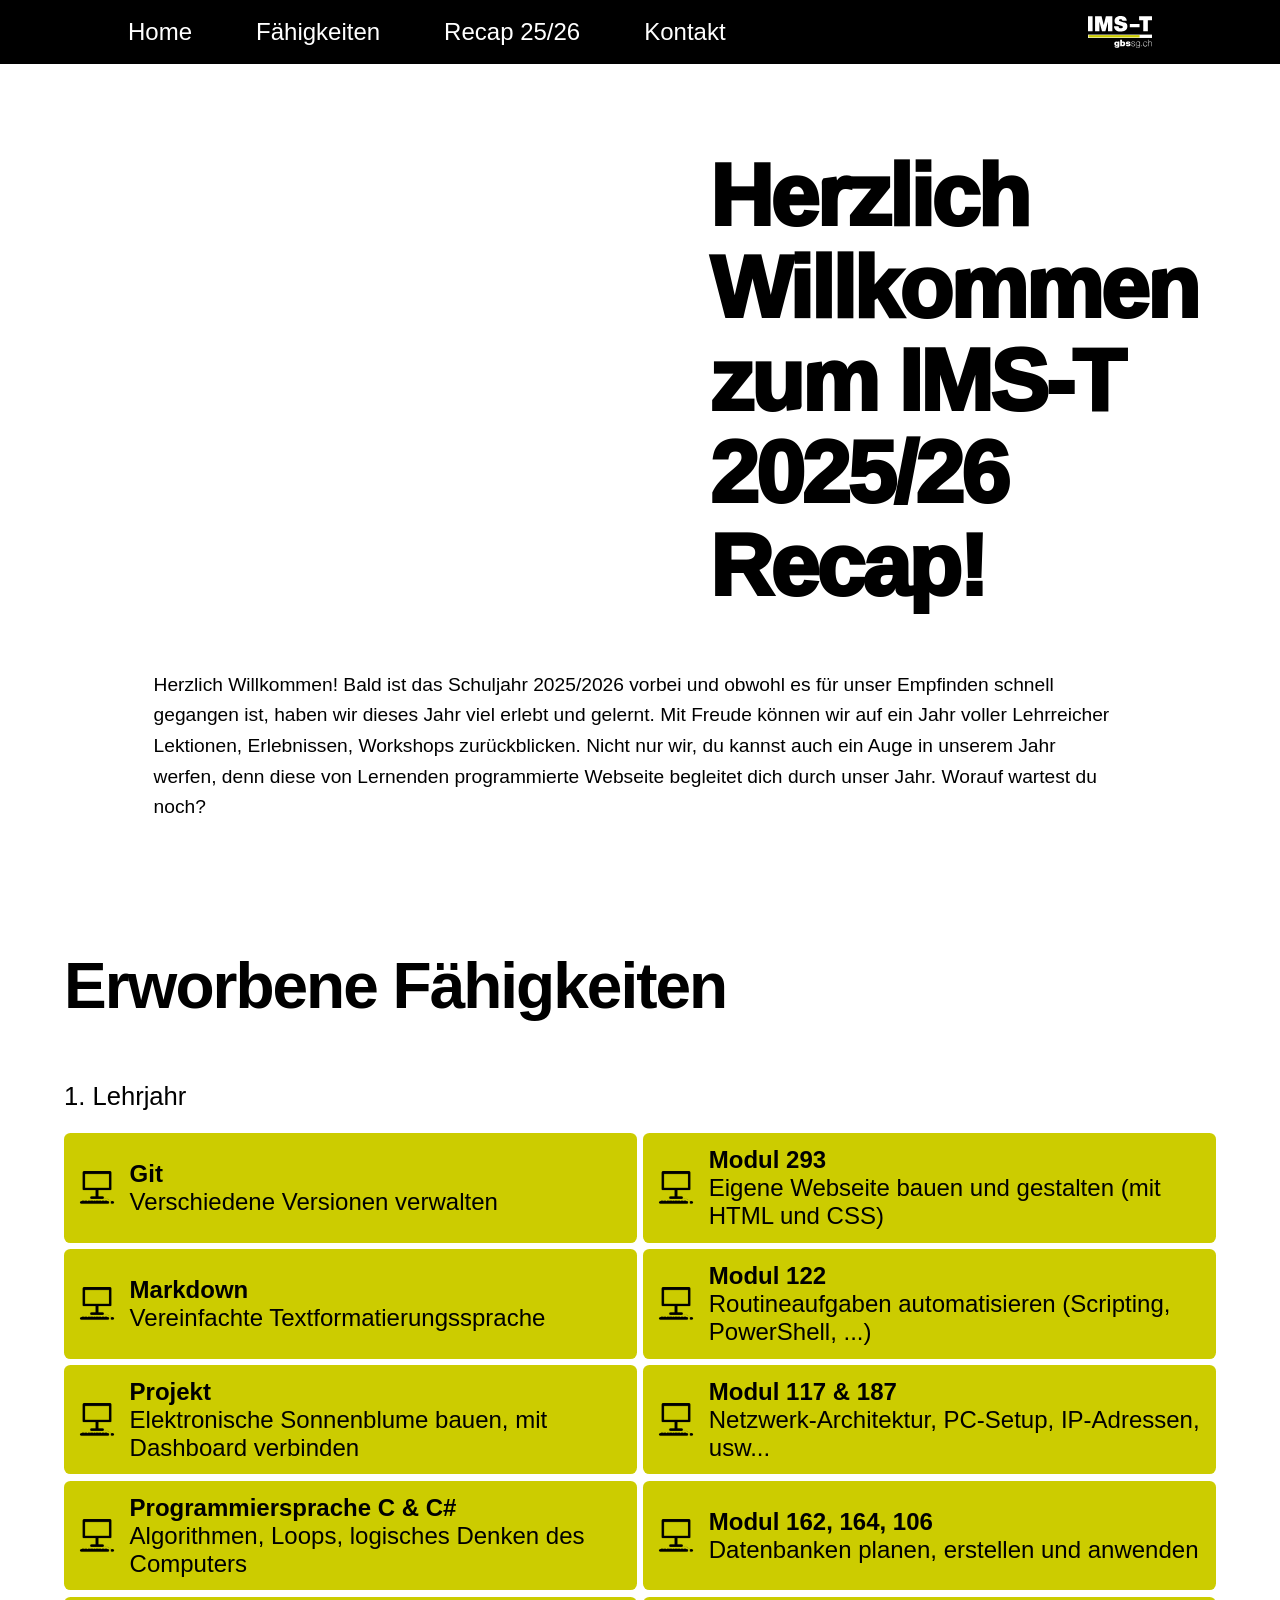
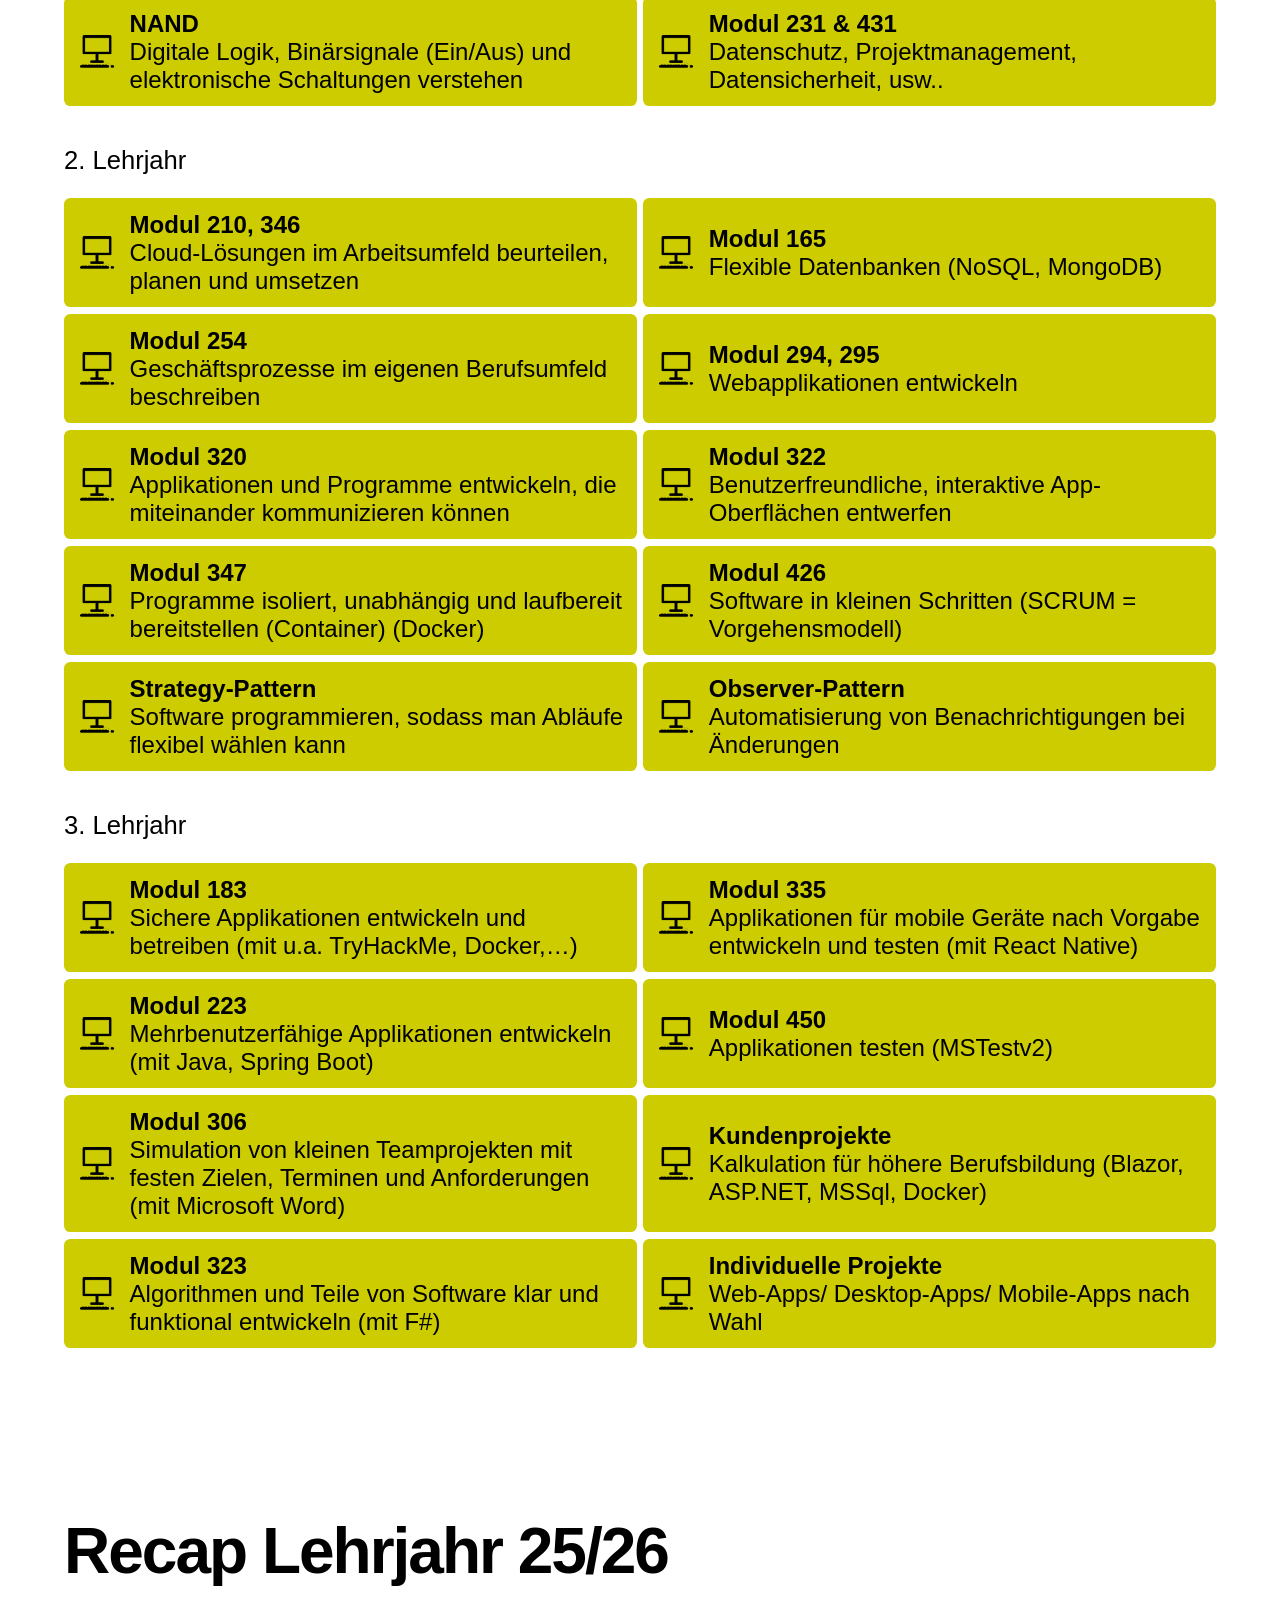
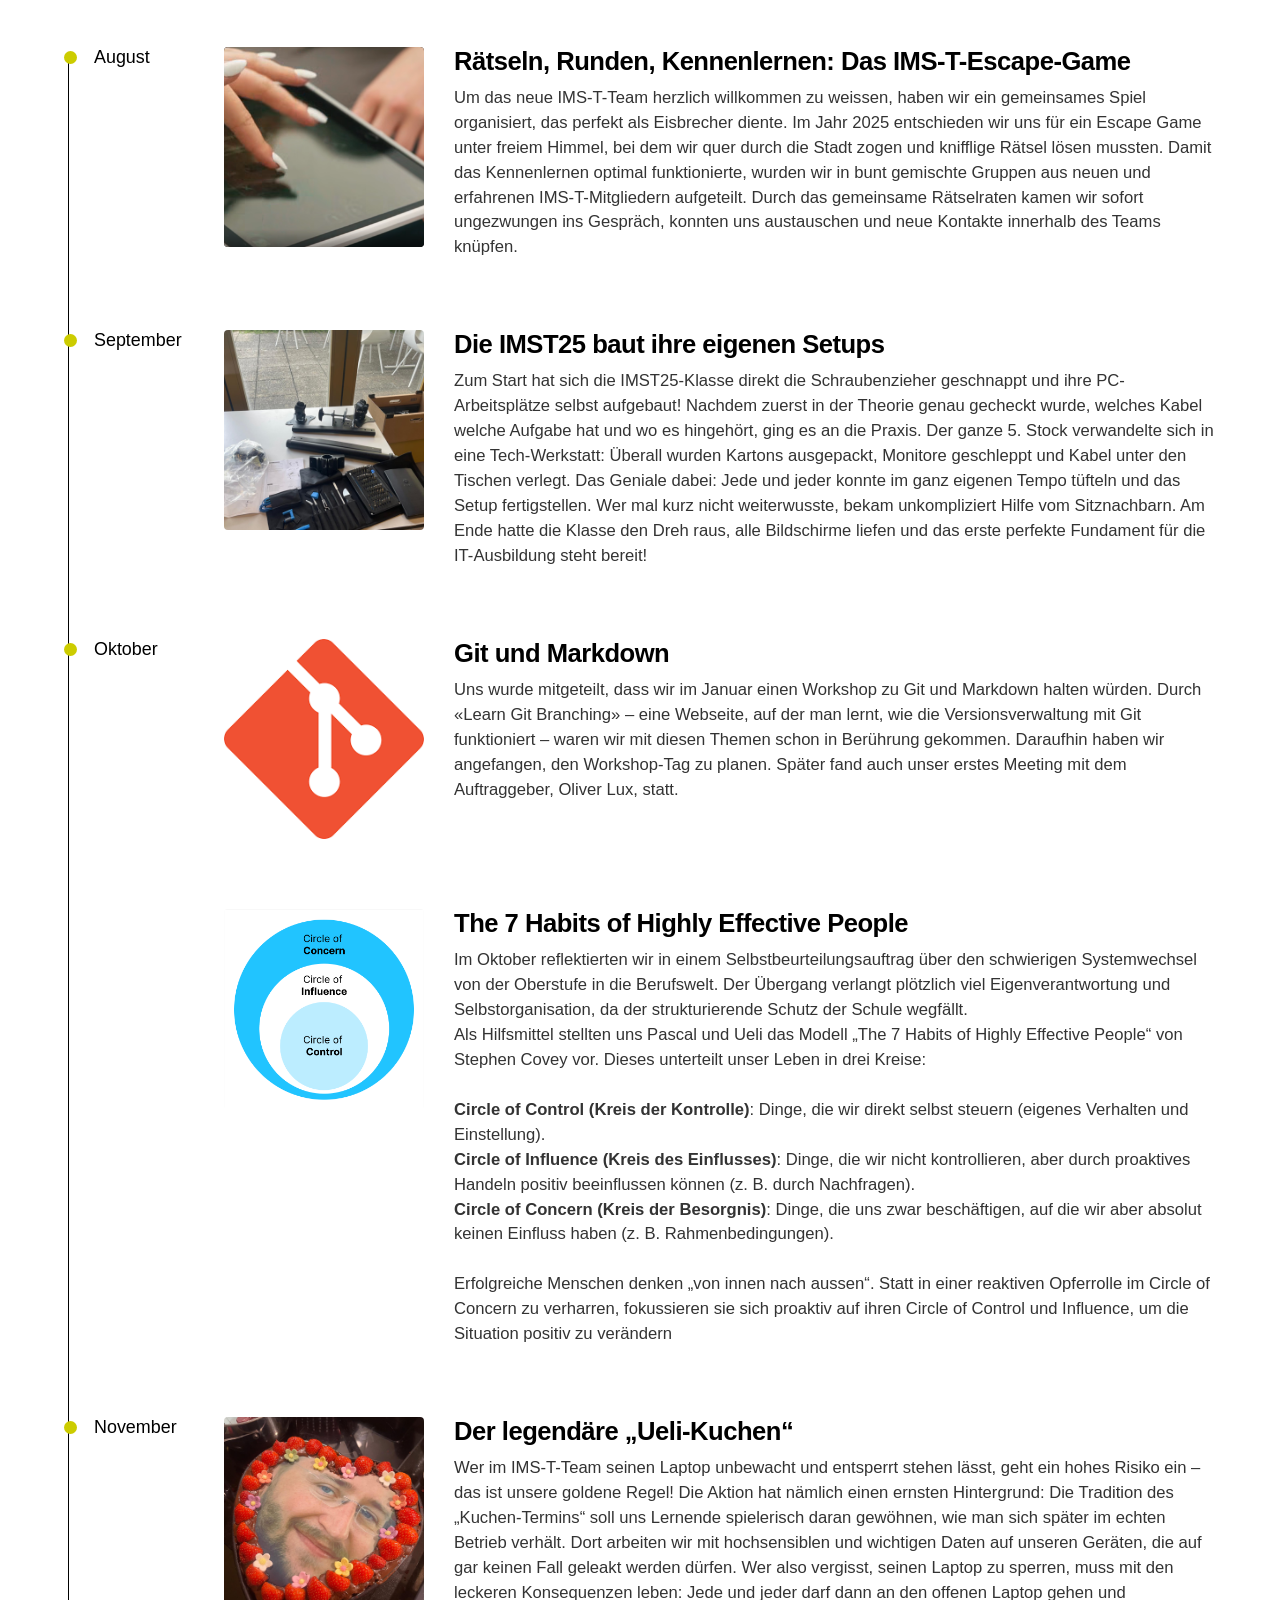
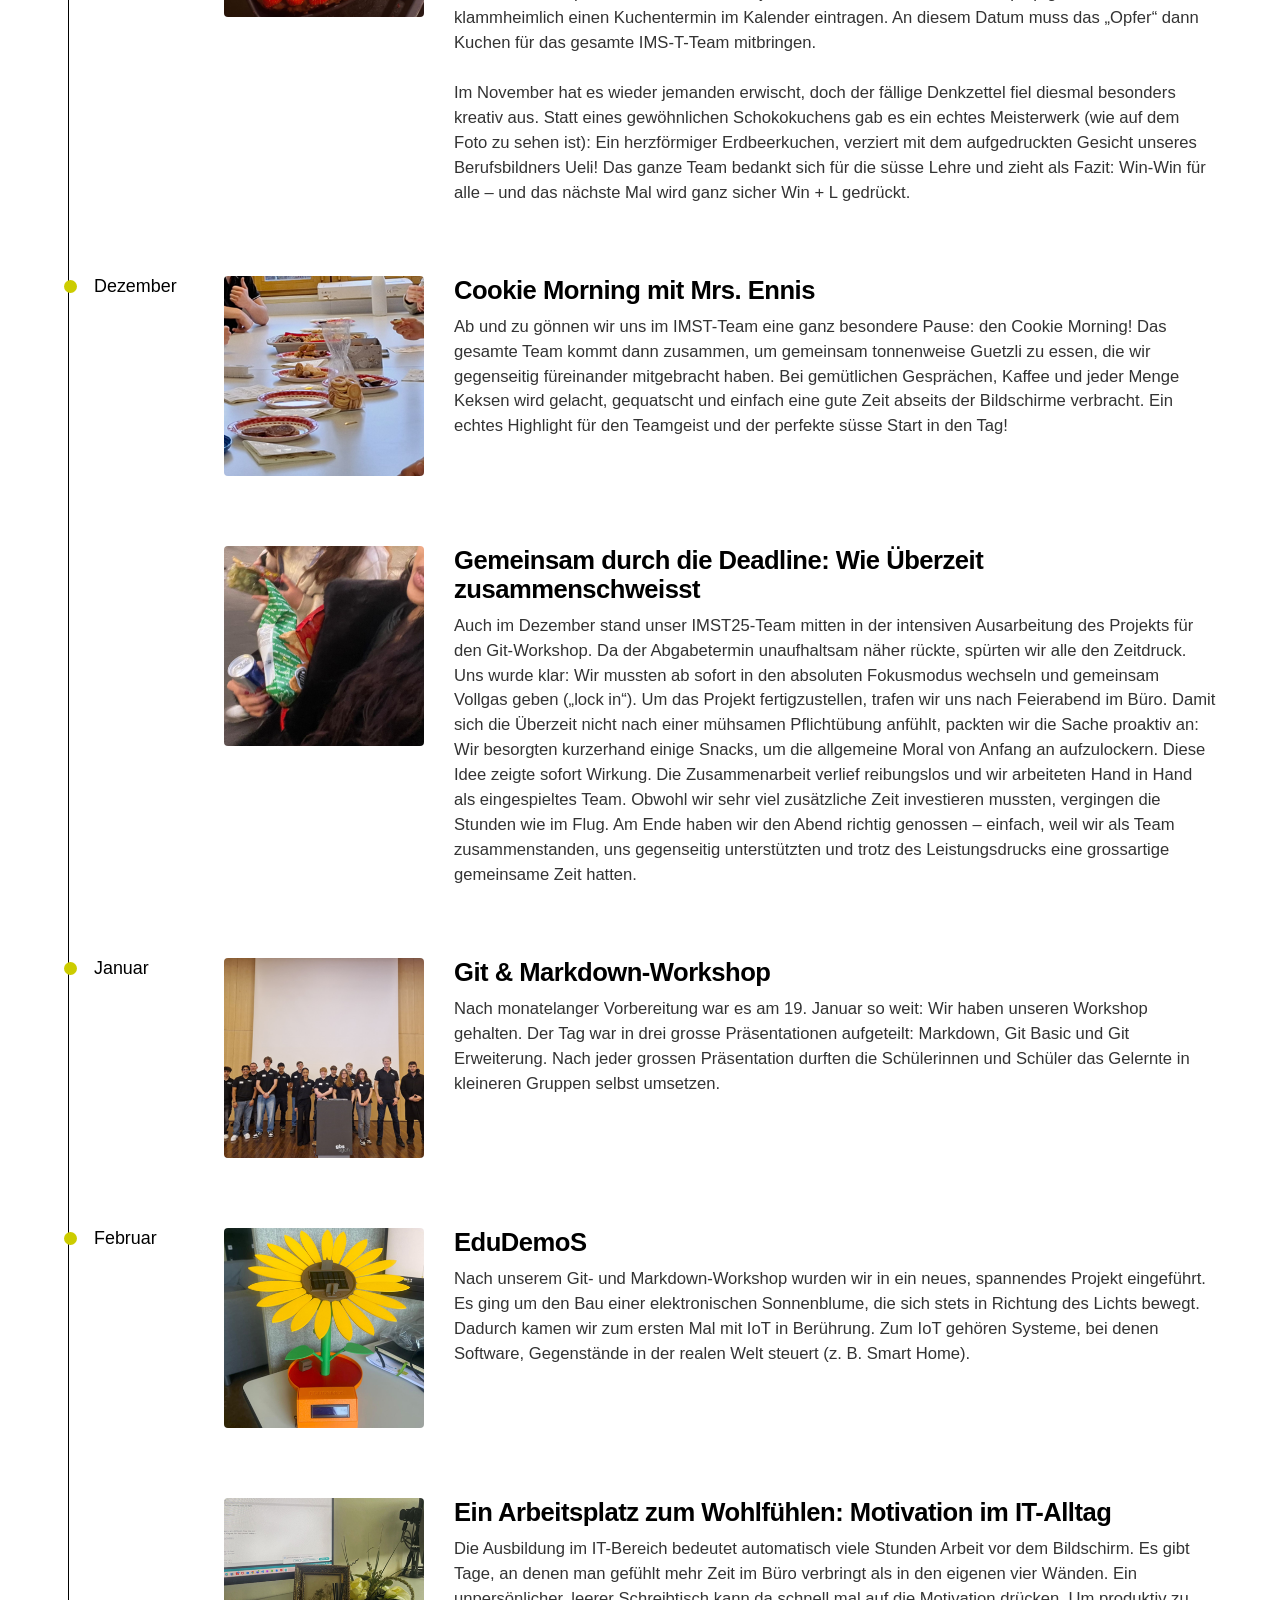
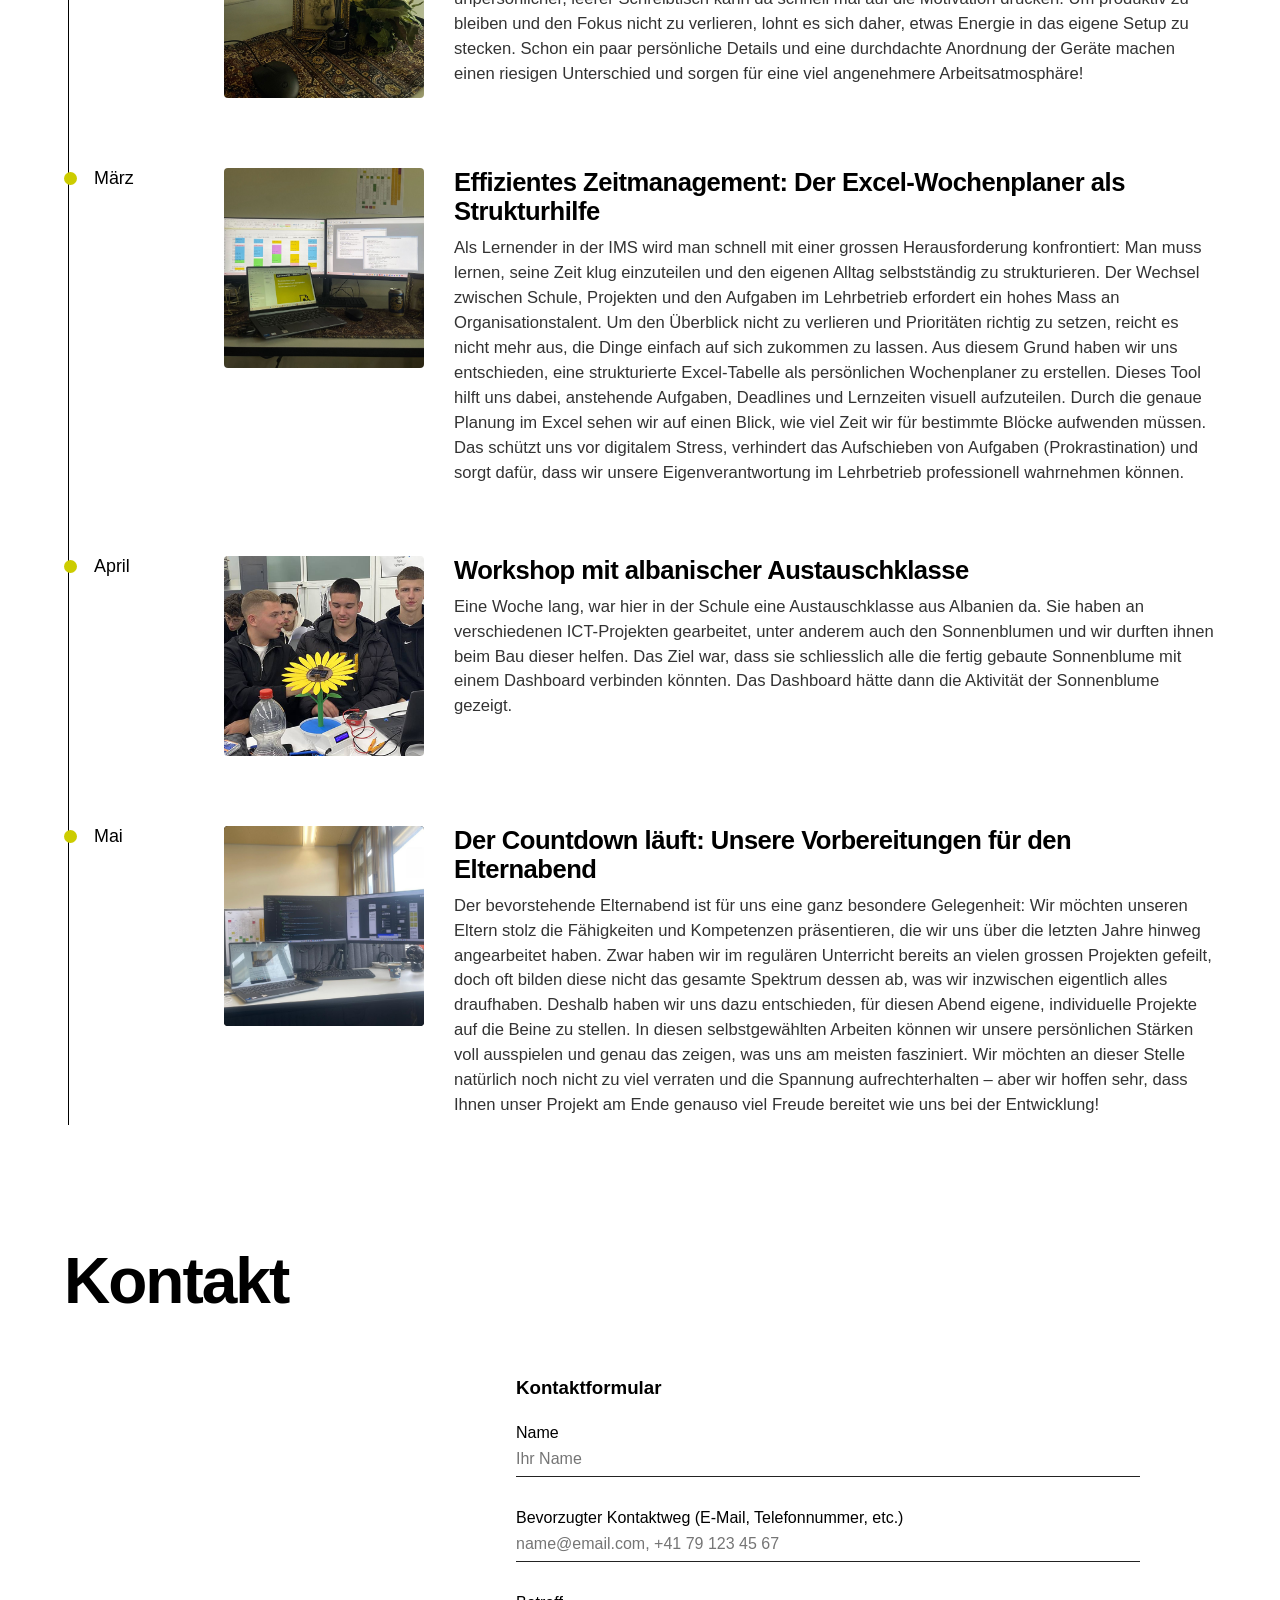
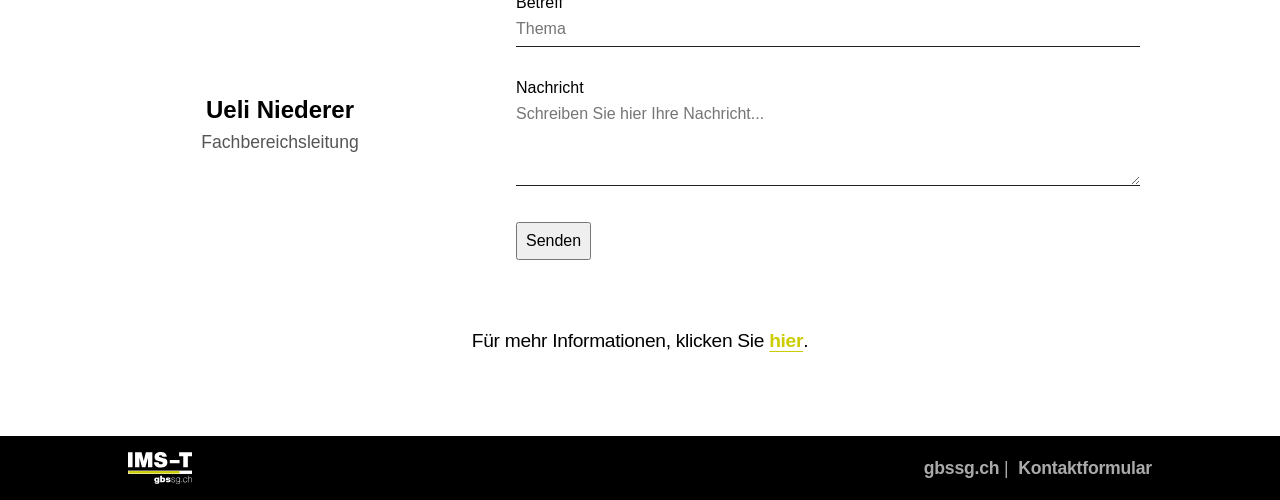
==== index.html @ 4ca51b4b "Merge branch 'main' of https://github.com/Scrutto/html-ims-webseite" ====
<!doctype html>
<html lang="de">
  <head>
    <meta charset="UTF-8" />
    <meta name="viewport" content="width=device-width, initial-scale=1.0" />
    <title>IMS Recap Portfolio 25/26</title>
    <link rel="stylesheet" href="stylesheet.css" />
  </head>

  <body>
    <header class="navbar">
      <nav>
        <ul>
          <li><a href="#home">Home</a></li>
          <li><a href="#skills">Fähigkeiten</a></li>
          <li><a href="#recap">Recap 25/26</a></li>
          <li><a href="#kontakt">Kontakt</a></li>
        </ul>
      </nav>
      <div class="logo-container">
        <img
          src="assets\IMS-T Logo - 5 - negativ.svg"
          alt="IMS-Logo"
          class="imst-logo"
        />
      </div>
    </header>

    <section id="home" class="start-section">
      <div class="start-header">
        <div class="start-profile-picture">
          <video
            autoplay
            loop
            muted
            playsinline
            class="header-media__file ce-media-video video-player__source lazyLoad isLoaded"
          >
            <source
              src="assets\IMS-T_course_landscape_3mbit.mp4"
              type="video/mp4"
            />
          </video>
        </div>
        <div class="start-titles">
          <h1>
            Herzlich <br />
            Willkommen <br />
            zum IMS-T <br />
            2025/26 <br />
            Recap!
          </h1>
        </div>
      </div>

      <p class="start-intro-text">
        Herzlich Willkommen! Bald ist das Schuljahr 2025/2026 vorbei und obwohl
        es für unser Empfinden schnell gegangen ist, haben wir dieses Jahr viel
        erlebt und gelernt. Mit Freude können wir auf ein Jahr voller
        Lehrreicher Lektionen, Erlebnissen, Workshops zurückblicken. Nicht nur
        wir, du kannst auch ein Auge in unserem Jahr werfen, denn diese von
        Lernenden programmierte Webseite begleitet dich durch unser Jahr. Worauf
        wartest du noch?
      </p>
    </section>

    <section id="skills" class="skills-section">
      <h2>Erworbene Fähigkeiten</h2>

      <div class="skill-category">
        <h3>1. Lehrjahr</h3>
        <div class="skills-grid">
          <div class="skill-box">
            <div class="skill-icon">
              <img src="assets\Computer\3.png" alt="" />
            </div>
            <span>
              <strong>Git<br /></strong>
              Verschiedene Versionen verwalten
            </span>
          </div>
          <div class="skill-box">
            <div class="skill-icon">
              <img src="assets\Computer\3.png" alt="" />
            </div>
            <span>
              <strong>Modul 293<br /></strong>
              Eigene Webseite bauen und gestalten (mit HTML und CSS)
            </span>
          </div>
          <div class="skill-box">
            <div class="skill-icon">
              <img src="assets\Computer\3.png" alt="" />
            </div>
            <span>
              <strong>Markdown<br /></strong>
              Vereinfachte Textformatierungssprache
            </span>
          </div>
          <div class="skill-box">
            <div class="skill-icon">
              <img src="assets\Computer\3.png" alt="" />
            </div>
            <span>
              <strong>Modul 122<br /></strong>
              Routineaufgaben automatisieren (Scripting, PowerShell, ...)
            </span>
          </div>
          <div class="skill-box">
            <div class="skill-icon">
              <img src="assets\Computer\3.png" alt="" />
            </div>
            <span>
              <strong>Projekt<br /></strong>
              Elektronische Sonnenblume bauen, mit Dashboard verbinden
            </span>
          </div>
          <div class="skill-box">
            <div class="skill-icon">
              <img src="assets\Computer\3.png" alt="" />
            </div>
            <span>
              <strong>Modul 117 & 187<br /></strong>
              Netzwerk-Architektur, PC-Setup, IP-Adressen, usw...
            </span>
          </div>
          <div class="skill-box">
            <div class="skill-icon">
              <img src="assets\Computer\3.png" alt="" />
            </div>
            <span>
              <strong>Programmiersprache C & C#<br /></strong>
              Algorithmen, Loops, logisches Denken des Computers
            </span>
          </div>
          <div class="skill-box">
            <div class="skill-icon">
              <img src="assets\Computer\3.png" alt="" />
            </div>
            <span>
              <strong>Modul 162, 164, 106<br /></strong>
              Datenbanken planen, erstellen und anwenden
            </span>
          </div>
          <div class="skill-box">
            <div class="skill-icon">
              <img src="assets\Computer\3.png" alt="" />
            </div>
            <span>
              <strong>NAND<br /></strong>
              Digitale Logik, Binärsignale (Ein/Aus) und elektronische
              Schaltungen verstehen
            </span>
          </div>
          <div class="skill-box">
            <div class="skill-icon">
              <img src="assets\Computer\3.png" alt="" />
            </div>
            <span>
              <strong>Modul 231 & 431<br /></strong>
              Datenschutz, Projektmanagement, Datensicherheit, usw..
            </span>
          </div>
        </div>
      </div>

      <div class="skill-category">
        <h3>2. Lehrjahr</h3>
        <div class="skills-grid">
          <div class="skill-box">
            <div class="skill-icon">
              <img src="assets\Computer\3.png" alt="" />
            </div>
            <span>
              <strong>Modul 210, 346<br /></strong>
              Cloud-Lösungen im Arbeitsumfeld beurteilen, planen und umsetzen
            </span>
          </div>
          <div class="skill-box">
            <div class="skill-icon">
              <img src="assets\Computer\3.png" alt="" />
            </div>
            <span>
              <strong>Modul 165<br /></strong>
              Flexible Datenbanken (NoSQL, MongoDB)
            </span>
          </div>
          <div class="skill-box">
            <div class="skill-icon">
              <img src="assets\Computer\3.png" alt="" />
            </div>
            <span>
              <strong>Modul 254<br /></strong>
              Geschäftsprozesse im eigenen Berufsumfeld beschreiben
            </span>
          </div>
          <div class="skill-box">
            <div class="skill-icon">
              <img src="assets\Computer\3.png" alt="" />
            </div>
            <span>
              <strong>Modul 294, 295<br /></strong>
              Webapplikationen entwickeln
            </span>
          </div>
          <div class="skill-box">
            <div class="skill-icon">
              <img src="assets\Computer\3.png" alt="" />
            </div>
            <span>
              <strong>Modul 320<br /></strong>
              Applikationen und Programme entwickeln, die miteinander
              kommunizieren können
            </span>
          </div>
          <div class="skill-box">
            <div class="skill-icon">
              <img src="assets\Computer\3.png" alt="" />
            </div>
            <span>
              <strong>Modul 322<br /></strong>
              Benutzerfreundliche, interaktive App-Oberflächen entwerfen
            </span>
          </div>
          <div class="skill-box">
            <div class="skill-icon">
              <img src="assets\Computer\3.png" alt="" />
            </div>
            <span>
              <strong>Modul 347<br /></strong>
              Programme isoliert, unabhängig und laufbereit bereitstellen
              (Container) (Docker)
            </span>
          </div>
          <div class="skill-box">
            <div class="skill-icon">
              <img src="assets\Computer\3.png" alt="" />
            </div>
            <span>
              <strong>Modul 426<br /></strong>
              Software in kleinen Schritten (SCRUM = Vorgehensmodell)
            </span>
          </div>
          <div class="skill-box">
            <div class="skill-icon">
              <img src="assets\Computer\3.png" alt="" />
            </div>
            <span>
              <strong>Strategy-Pattern<br /></strong>
              Software programmieren, sodass man Abläufe flexibel wählen kann
            </span>
          </div>
          <div class="skill-box">
            <div class="skill-icon">
              <img src="assets\Computer\3.png" alt="" />
            </div>
            <span>
              <strong>Observer-Pattern<br /></strong>
              Automatisierung von Benachrichtigungen bei Änderungen
            </span>
          </div>
        </div>
      </div>
      <div class="skill-category">
        <h3>3. Lehrjahr</h3>
        <div class="skills-grid">
          <div class="skill-box">
            <div class="skill-icon">
              <img src="assets\Computer\3.png" alt="" />
            </div>
            <span>
              <strong>Modul 183<br /></strong>
              Sichere Applikationen entwickeln und betreiben (mit u.a.
              TryHackMe, Docker,…)
            </span>
          </div>
          <div class="skill-box">
            <div class="skill-icon">
              <img src="assets\Computer\3.png" alt="" />
            </div>
            <span>
              <strong>Modul 335<br /></strong>
              Applikationen für mobile Geräte nach Vorgabe entwickeln und testen
              (mit React Native)
            </span>
          </div>
          <div class="skill-box">
            <div class="skill-icon">
              <img src="assets\Computer\3.png" alt="" />
            </div>
            <span>
              <strong>Modul 223<br /></strong>
              Mehrbenutzerfähige Applikationen entwickeln (mit Java, Spring
              Boot)
            </span>
          </div>
          <div class="skill-box">
            <div class="skill-icon">
              <img src="assets\Computer\3.png" alt="" />
            </div>
            <span>
              <strong>Modul 450<br /></strong>
              Applikationen testen (MSTestv2)
            </span>
          </div>
          <div class="skill-box">
            <div class="skill-icon">
              <img src="assets\Computer\3.png" alt="" />
            </div>
            <span>
              <strong>Modul 306<br /></strong>
              Simulation von kleinen Teamprojekten mit festen Zielen, Terminen
              und Anforderungen (mit Microsoft Word)
            </span>
          </div>
          <div class="skill-box">
            <div class="skill-icon">
              <img src="assets\Computer\3.png" alt="" />
            </div>
            <span>
              <strong>Kundenprojekte<br /></strong>
              Kalkulation für höhere Berufsbildung (Blazor, ASP.NET, MSSql,
              Docker)
            </span>
          </div>
          <div class="skill-box">
            <div class="skill-icon">
              <img src="assets\Computer\3.png" alt="" />
            </div>
            <span>
              <strong>Modul 323<br /></strong>
              Algorithmen und Teile von Software klar und funktional entwickeln
              (mit F#)
            </span>
          </div>
          <div class="skill-box">
            <div class="skill-icon">
              <img src="assets\Computer\3.png" alt="" />
            </div>
            <span>
              <strong>Individuelle Projekte<br /></strong>
              Web-Apps/ Desktop-Apps/ Mobile-Apps nach Wahl
            </span>
          </div>
        </div>
      </div>
    </section>
    <section id="recap" class="recap-section">
      <h2>Recap Lehrjahr 25/26</h2>

      <div class="timeline-container">
        <div class="timeline-line"></div>

        <div class="timeline-entry">
          <div class="timeline-date-container">
            <span class="timeline-dot"></span>
            <div class="timeline-date-marker">August</div>
          </div>
          <div class="timeline-content">
            <div class="recap-entry-image">
              <img src="assets\Picture1.png" alt="Projekt August" />
            </div>
            <div class="recap-entry-text">
              <h4>Rätseln, Runden, Kennenlernen: Das IMS-T-Escape-Game</h4>
              <p>
                Um das neue IMS-T-Team herzlich willkommen zu weissen, haben wir
                ein gemeinsames Spiel organisiert, das perfekt als Eisbrecher
                diente. Im Jahr 2025 entschieden wir uns für ein Escape Game
                unter freiem Himmel, bei dem wir quer durch die Stadt zogen und
                knifflige Rätsel lösen mussten. Damit das Kennenlernen optimal
                funktionierte, wurden wir in bunt gemischte Gruppen aus neuen
                und erfahrenen IMS-T-Mitgliedern aufgeteilt. Durch das
                gemeinsame Rätselraten kamen wir sofort ungezwungen ins
                Gespräch, konnten uns austauschen und neue Kontakte innerhalb
                des Teams knüpfen.
              </p>
            </div>
          </div>
        </div>

        <div class="timeline-entry">
          <div class="timeline-date-container">
            <span class="timeline-dot"></span>
            <div class="timeline-date-marker">September</div>
          </div>
          <div class="timeline-content">
            <div class="recap-entry-image">
              <img src="assets\Picture2.png" alt="Projekt September" />
            </div>
            <div class="recap-entry-text">
              <h4>Die IMST25 baut ihre eigenen Setups</h4>
              <p>
                Zum Start hat sich die IMST25-Klasse direkt die Schraubenzieher
                geschnappt und ihre PC-Arbeitsplätze selbst aufgebaut! Nachdem
                zuerst in der Theorie genau gecheckt wurde, welches Kabel welche
                Aufgabe hat und wo es hingehört, ging es an die Praxis. Der
                ganze 5. Stock verwandelte sich in eine Tech-Werkstatt: Überall
                wurden Kartons ausgepackt, Monitore geschleppt und Kabel unter
                den Tischen verlegt. Das Geniale dabei: Jede und jeder konnte im
                ganz eigenen Tempo tüfteln und das Setup fertigstellen. Wer mal
                kurz nicht weiterwusste, bekam unkompliziert Hilfe vom
                Sitznachbarn. Am Ende hatte die Klasse den Dreh raus, alle
                Bildschirme liefen und das erste perfekte Fundament für die
                IT-Ausbildung steht bereit!
              </p>
            </div>
          </div>
        </div>

        <div class="timeline-entry">
          <div class="timeline-date-container">
            <span class="timeline-dot"></span>
            <div class="timeline-date-marker">Oktober</div>
          </div>
          <div class="timeline-content">
            <div class="recap-entry-image">
              <img src="assets\Picture31.png" alt="Projekt September" />
            </div>
            <div class="recap-entry-text">
              <h4>Git und Markdown</h4>
              <p>
                Uns wurde mitgeteilt, dass wir im Januar einen Workshop zu Git
                und Markdown halten würden. Durch «Learn Git Branching» – eine
                Webseite, auf der man lernt, wie die Versionsverwaltung mit Git
                funktioniert – waren wir mit diesen Themen schon in Berührung
                gekommen. Daraufhin haben wir angefangen, den Workshop-Tag zu
                planen. Später fand auch unser erstes Meeting mit dem
                Auftraggeber, Oliver Lux, statt.
              </p>
            </div>
          </div>
        </div>

        <div class="timeline-entry">
          <div class="timeline-date-container"></div>
          <div class="timeline-content">
            <div class="recap-entry-image">
              <img src="assets\Picture3.png" alt="Projekt Oktober" />
            </div>
            <div class="recap-entry-text">
              <h4>The 7 Habits of Highly Effective People</h4>
              <p>
                Im Oktober reflektierten wir in einem Selbstbeurteilungsauftrag
                über den schwierigen Systemwechsel von der Oberstufe in die
                Berufswelt. Der Übergang verlangt plötzlich viel
                Eigenverantwortung und Selbstorganisation, da der
                strukturierende Schutz der Schule wegfällt.
              </p>

              <p>
                Als Hilfsmittel stellten uns Pascal und Ueli das Modell „The 7
                Habits of Highly Effective People“ von Stephen Covey vor. Dieses
                unterteilt unser Leben in drei Kreise:
              </p>
              <p>&nbsp;</p>
              <p>
                <strong>Circle of Control (Kreis der Kontrolle)</strong>: Dinge, die wir
                direkt selbst steuern (eigenes Verhalten und Einstellung).
              </p>

              <p>
                <strong>Circle of Influence (Kreis des Einflusses)</strong>: Dinge, die
                wir nicht kontrollieren, aber durch proaktives Handeln positiv
                beeinflussen können (z. B. durch Nachfragen).
              </p>

              <p>
                <strong>Circle of Concern (Kreis der Besorgnis)</strong>: Dinge, die uns
                zwar beschäftigen, auf die wir aber absolut keinen Einfluss
                haben (z. B. Rahmenbedingungen).
              </p>
              <p>&nbsp;</p>
              <p>
                Erfolgreiche Menschen denken „von innen nach aussen“. Statt in
                einer reaktiven Opferrolle im Circle of Concern zu verharren,
                fokussieren sie sich proaktiv auf ihren Circle of Control und
                Influence, um die Situation positiv zu verändern
              </p>
            </div>
          </div>
        </div>

        <div class="timeline-entry">
          <div class="timeline-date-container">
            <span class="timeline-dot"></span>
            <div class="timeline-date-marker">November</div>
          </div>
          <div class="timeline-content">
            <div class="recap-entry-image">
              <img src="assets\Picture4.png" alt="Projekt November" />
            </div>
            <div class="recap-entry-text">
              <h4>Der legendäre „Ueli-Kuchen“</h4>
              <p>
                Wer im IMS-T-Team seinen Laptop unbewacht und entsperrt stehen
                lässt, geht ein hohes Risiko ein – das ist unsere goldene Regel!
                Die Aktion hat nämlich einen ernsten Hintergrund: Die Tradition
                des „Kuchen-Termins“ soll uns Lernende spielerisch daran
                gewöhnen, wie man sich später im echten Betrieb verhält. Dort
                arbeiten wir mit hochsensiblen und wichtigen Daten auf unseren
                Geräten, die auf gar keinen Fall geleakt werden dürfen. Wer also
                vergisst, seinen Laptop zu sperren, muss mit den leckeren
                Konsequenzen leben: Jede und jeder darf dann an den offenen
                Laptop gehen und klammheimlich einen Kuchentermin im Kalender
                eintragen. An diesem Datum muss das „Opfer“ dann Kuchen für das
                gesamte IMS-T-Team mitbringen.
              </p>
              <p>&nbsp;</p>
              <p>
                Im November hat es wieder jemanden erwischt, doch der fällige
                Denkzettel fiel diesmal besonders kreativ aus. Statt eines
                gewöhnlichen Schokokuchens gab es ein echtes Meisterwerk (wie
                auf dem Foto zu sehen ist): Ein herzförmiger Erdbeerkuchen,
                verziert mit dem aufgedruckten Gesicht unseres Berufsbildners
                Ueli! Das ganze Team bedankt sich für die süsse Lehre und zieht
                als Fazit: Win-Win für alle – und das nächste Mal wird ganz
                sicher Win + L gedrückt.
              </p>
            </div>
          </div>
        </div>

        <div class="timeline-entry">
          <div class="timeline-date-container">
            <span class="timeline-dot"></span>
            <div class="timeline-date-marker">Dezember</div>
          </div>
          <div class="timeline-content">
            <div class="recap-entry-image">
              <img src="assets\Picture5.png" alt="Projekt Dezember" />
            </div>
            <div class="recap-entry-text">
              <h4>Cookie Morning mit Mrs. Ennis</h4>
              <p>
                Ab und zu gönnen wir uns im IMST-Team eine ganz besondere Pause:
                den Cookie Morning! Das gesamte Team kommt dann zusammen, um
                gemeinsam tonnenweise Guetzli zu essen, die wir gegenseitig
                füreinander mitgebracht haben. Bei gemütlichen Gesprächen,
                Kaffee und jeder Menge Keksen wird gelacht, gequatscht und
                einfach eine gute Zeit abseits der Bildschirme verbracht. Ein
                echtes Highlight für den Teamgeist und der perfekte süsse Start
                in den Tag!
              </p>
            </div>
          </div>
        </div>

        <div class="timeline-entry">
          <div class="timeline-date-container"></div>
          <div class="timeline-content">
            <div class="recap-entry-image">
              <img src="assets\Picture6.png" alt="Projekt Dezember" />
            </div>
            <div class="recap-entry-text">
              <h4>
                Gemeinsam durch die Deadline: Wie Überzeit zusammenschweisst
              </h4>
              <p>
                Auch im Dezember stand unser IMST25-Team mitten in der
                intensiven Ausarbeitung des Projekts für den Git-Workshop. Da
                der Abgabetermin unaufhaltsam näher rückte, spürten wir alle den
                Zeitdruck. Uns wurde klar: Wir mussten ab sofort in den
                absoluten Fokusmodus wechseln und gemeinsam Vollgas geben („lock
                in“). Um das Projekt fertigzustellen, trafen wir uns nach
                Feierabend im Büro. Damit sich die Überzeit nicht nach einer
                mühsamen Pflichtübung anfühlt, packten wir die Sache proaktiv
                an: Wir besorgten kurzerhand einige Snacks, um die allgemeine
                Moral von Anfang an aufzulockern. Diese Idee zeigte sofort
                Wirkung. Die Zusammenarbeit verlief reibungslos und wir
                arbeiteten Hand in Hand als eingespieltes Team. Obwohl wir sehr
                viel zusätzliche Zeit investieren mussten, vergingen die Stunden
                wie im Flug. Am Ende haben wir den Abend richtig genossen –
                einfach, weil wir als Team zusammenstanden, uns gegenseitig
                unterstützten und trotz des Leistungsdrucks eine grossartige
                gemeinsame Zeit hatten.
              </p>
            </div>
          </div>
        </div>

        <div class="timeline-entry">
          <div class="timeline-date-container">
            <span class="timeline-dot"></span>
            <div class="timeline-date-marker">Januar</div>
          </div>
          <div class="timeline-content">
            <div class="recap-entry-image">
              <img src="assets\Picture7.png" alt="Projekt Januar" />
            </div>
            <div class="recap-entry-text">
              <h4>Git & Markdown-Workshop</h4>
              <p>
                Nach monatelanger Vorbereitung war es am 19. Januar so weit: Wir
                haben unseren Workshop gehalten. Der Tag war in drei grosse
                Präsentationen aufgeteilt: Markdown, Git Basic und Git
                Erweiterung. Nach jeder grossen Präsentation durften die
                Schülerinnen und Schüler das Gelernte in kleineren Gruppen
                selbst umsetzen.
              </p>
            </div>
          </div>
        </div>

        <div class="timeline-entry">
          <div class="timeline-date-container">
            <span class="timeline-dot"></span>
            <div class="timeline-date-marker">Februar</div>
          </div>
          <div class="timeline-content">
            <div class="recap-entry-image">
              <img src="assets\Picture8.png" alt="Projekt Februar" />
            </div>
            <div class="recap-entry-text">
              <h4>EduDemoS</h4>
              <p>
                Nach unserem Git- und Markdown-Workshop wurden wir in ein neues,
                spannendes Projekt eingeführt. Es ging um den Bau einer
                elektronischen Sonnenblume, die sich stets in Richtung des
                Lichts bewegt. Dadurch kamen wir zum ersten Mal mit IoT in
                Berührung. Zum IoT gehören Systeme, bei denen Software,
                Gegenstände in der realen Welt steuert (z. B. Smart Home).
              </p>
            </div>
          </div>
        </div>

        <div class="timeline-entry">
          <div class="timeline-date-container"></div>
          <div class="timeline-content">
            <div class="recap-entry-image">
              <img src="assets\Picture9.png" alt="Projekt Februar" />
            </div>
            <div class="recap-entry-text">
              <h4>Ein Arbeitsplatz zum Wohlfühlen: Motivation im IT-Alltag</h4>
              <p>
                Die Ausbildung im IT-Bereich bedeutet automatisch viele Stunden
                Arbeit vor dem Bildschirm. Es gibt Tage, an denen man gefühlt
                mehr Zeit im Büro verbringt als in den eigenen vier Wänden. Ein
                unpersönlicher, leerer Schreibtisch kann da schnell mal auf die
                Motivation drücken. Um produktiv zu bleiben und den Fokus nicht
                zu verlieren, lohnt es sich daher, etwas Energie in das eigene
                Setup zu stecken. Schon ein paar persönliche Details und eine
                durchdachte Anordnung der Geräte machen einen riesigen
                Unterschied und sorgen für eine viel angenehmere
                Arbeitsatmosphäre!
              </p>
            </div>
          </div>
        </div>

        <div class="timeline-entry">
          <div class="timeline-date-container">
            <span class="timeline-dot"></span>
            <div class="timeline-date-marker">März</div>
          </div>
          <div class="timeline-content">
            <div class="recap-entry-image">
              <img src="assets\Picture10.png" alt="Projekt März" />
            </div>
            <div class="recap-entry-text">
              <h4>
                Effizientes Zeitmanagement: Der Excel-Wochenplaner als
                Strukturhilfe
              </h4>
              <p>
                Als Lernender in der IMS wird man schnell mit einer grossen
                Herausforderung konfrontiert: Man muss lernen, seine Zeit klug
                einzuteilen und den eigenen Alltag selbstständig zu
                strukturieren. Der Wechsel zwischen Schule, Projekten und den
                Aufgaben im Lehrbetrieb erfordert ein hohes Mass an
                Organisationstalent. Um den Überblick nicht zu verlieren und
                Prioritäten richtig zu setzen, reicht es nicht mehr aus, die
                Dinge einfach auf sich zukommen zu lassen. Aus diesem Grund
                haben wir uns entschieden, eine strukturierte Excel-Tabelle als
                persönlichen Wochenplaner zu erstellen. Dieses Tool hilft uns
                dabei, anstehende Aufgaben, Deadlines und Lernzeiten visuell
                aufzuteilen. Durch die genaue Planung im Excel sehen wir auf
                einen Blick, wie viel Zeit wir für bestimmte Blöcke aufwenden
                müssen. Das schützt uns vor digitalem Stress, verhindert das
                Aufschieben von Aufgaben (Prokrastination) und sorgt dafür, dass
                wir unsere Eigenverantwortung im Lehrbetrieb professionell
                wahrnehmen können.
              </p>
            </div>
          </div>
        </div>

        <div class="timeline-entry">
          <div class="timeline-date-container">
            <span class="timeline-dot"></span>
            <div class="timeline-date-marker">April</div>
          </div>
          <div class="timeline-content">
            <div class="recap-entry-image">
              <img src="assets\Picture11.png" alt="Projekt April" />
            </div>
            <div class="recap-entry-text">
              <h4>Workshop mit albanischer Austauschklasse</h4>
              <p>
                Eine Woche lang, war hier in der Schule eine Austauschklasse aus
                Albanien da. Sie haben an verschiedenen ICT-Projekten
                gearbeitet, unter anderem auch den Sonnenblumen und wir durften
                ihnen beim Bau dieser helfen. Das Ziel war, dass sie
                schliesslich alle die fertig gebaute Sonnenblume mit einem
                Dashboard verbinden könnten. Das Dashboard hätte dann die
                Aktivität der Sonnenblume gezeigt.
              </p>
            </div>
          </div>
        </div>

        <div class="timeline-entry">
          <div class="timeline-date-container">
            <span class="timeline-dot"></span>
            <div class="timeline-date-marker">Mai</div>
          </div>
          <div class="timeline-content">
            <div class="recap-entry-image">
              <img src="assets\Picture12.png" alt="Projekt Mai" />
            </div>
            <div class="recap-entry-text">
              <h4>
                Der Countdown läuft: Unsere Vorbereitungen für den Elternabend
              </h4>
              <p>
                Der bevorstehende Elternabend ist für uns eine ganz besondere
                Gelegenheit: Wir möchten unseren Eltern stolz die Fähigkeiten
                und Kompetenzen präsentieren, die wir uns über die letzten Jahre
                hinweg angearbeitet haben. Zwar haben wir im regulären
                Unterricht bereits an vielen grossen Projekten gefeilt, doch oft
                bilden diese nicht das gesamte Spektrum dessen ab, was wir
                inzwischen eigentlich alles draufhaben. Deshalb haben wir uns
                dazu entschieden, für diesen Abend eigene, individuelle Projekte
                auf die Beine zu stellen. In diesen selbstgewählten Arbeiten
                können wir unsere persönlichen Stärken voll ausspielen und genau
                das zeigen, was uns am meisten fasziniert. Wir möchten an dieser
                Stelle natürlich noch nicht zu viel verraten und die Spannung
                aufrechterhalten – aber wir hoffen sehr, dass Ihnen unser
                Projekt am Ende genauso viel Freude bereitet wie uns bei der
                Entwicklung!
              </p>
            </div>
          </div>
        </div>
      </div>
    </section>

    <section id="kontakt" class="kontakt-section">
      <h2>Kontakt</h2>

      <div class="kontakt-main-container">
        <div class="profile-wrapper">
          <div class="flip-card">
            <div class="flip-card-inner">
              <div class="flip-card-front">
                <img src="assets\UN.png" alt="Ueli Niederer" />
              </div>
              <div class="flip-card-back">
                <a href="mailto:ueli.niederer@gbssg.ch" class="contact-btn"
                  >E-Mail senden</a
                >
              </div>
            </div>
          </div>
          <div class="kontakt-info">
            <h3>Ueli Niederer</h3>
            <p>Fachbereichsleitung</p>
          </div>
        </div>

        <div class="form-wrapper">
          <h3>Kontaktformular</h3>
          <p>&nbsp;</p>
          <form class="contact-form" id="ContactForm">
            <div class="form-group">
              <label>Name</label>
              <input
                type="text"
                id="formName"
                placeholder="Ihr Name"
                autocomplete="name"
                required
              />
            </div>
            <div class="form-group">
              <label>Bevorzugter Kontaktweg (E-Mail, Telefonnummer, etc.)</label>
              <input
                type="text"
                id="formEmail"
                placeholder="name@email.com, +41 79 123 45 67"
                autocomplete="off"
                required
              />
            </div>
            <div class="form-group">
              <label>Betreff</label>
              <input
                type="text"
                id="formSubject"
                placeholder="Thema"
                autocomplete="off"
              />
            </div>
            <div class="form-group">
              <label>Nachricht</label>
              <textarea
                rows="4"
                id="formMessage"
                placeholder="Schreiben Sie hier Ihre Nachricht..."
                required
              ></textarea>
            </div>
            <button type="submit" class="btn-submit">Senden</button>
          </form>

          <div class="success-message" id="successState" style="display: none">
            <h3>Vielen Dank!</h3>
            <p>
              Ihre Nachricht wurde vorbereitet. Bitte senden Sie die E-Mail in
              Ihrem Mail-Programm ab.
            </p>
          </div>
        </div>
      </div>

      <div class="info-link-container">
        Für mehr Informationen, klicken Sie
        <a
          href="https://www.gbssg.ch/grundbildung/technik/ims-t-informatikmittelschule-mit-berufsmaturitaet.html"
          target="_blank"
          >hier</a
        >.
      </div>
    </section>

    <footer class="site-footer">
      <div class="footer-logo-container">
        <img
          src="assets\IMS-T Logo - 5 - negativ.svg"
          alt="IMS-Logo"
          class="footer-logo"
        />
      </div>
      <div class="footer-text-container">
        <a href="https://www.gbssg.ch" target="_blank" class="footer-link"
          >gbssg.ch</a
        >
        |
        <a href="https://www.gbssg.ch/kontakt.html" class="footer-link"
          >Kontaktformular</a
        >
      </div>
    </footer>
    <script src="script.js"></script>
  </body>
</html>
---- stylesheet.css ----
* {
  margin: 0;
  padding: 0;
  box-sizing: border-box;
}

html {
  scroll-behavior: smooth;
  background-color: #ffffff;
  color: #000000;
  font-family: "Inter", sans-serif;
  height: 100vh;
}

body {
  width: 100%;
  min-height: 100%;
  padding: 0vw;
  display: flex;
  flex-direction: column;
  background-color: #ffffff;
}

section {
  padding: 5%;
}

h2 {
  font-weight: 700;
  font-size: clamp(3rem, 5vw, 4.5rem);
  line-height: 1.1;
  color: #000000;
  margin-bottom: 3.75rem;
  letter-spacing: -0.125rem;
}

p {
  font-size: clamp(1rem, 1vw, 2rem);
  line-height: 1.6;
}

.navbar {
  position: fixed;
  top: 0;
  left: 0;
  width: 100%;
  height: 5vw;
  background-color: #000000;
  display: flex;
  justify-content: space-between;
  align-items: center;
  padding: 0 10%;
  z-index: 1000;
}

.navbar nav ul {
  display: flex;
  list-style: none;
  gap: 4rem;
}

.navbar nav a {
  text-decoration: none;
  color: #ffffff;
  font-weight: 400;
  font-size: clamp(1rem, 2vw, 1.5rem);
  transition: color 0.2s;
}

.navbar nav a:hover {
  color: #cccc00;
}

.imst-logo {
  width: 5vw;
  display: block;
}

.start-section {
  padding-top: 9.375rem;
}

.start-header {
  display: flex;
  justify-content: center;
  align-items: center;
  gap: 3.125rem;
  margin-bottom: 4.5vw;
}

.start-profile-picture {
  width: 45vw;
  border-radius: 1vw;
  overflow: hidden;
}

.start-profile-picture video {
  width: 100%;
  height: 100%;
  object-fit: cover;
}

.start-titles h1 {
  font-weight: 1000;
  font-size: clamp(3rem, 8vw, 5.5rem);
  line-height: 1.05;
  letter-spacing: -0.1875rem;
}

.start-intro-text {
  width: 75vw;
  margin: 0vw 7vw;
  font-size: clamp(1rem, 1.5vw, 2rem);
  line-height: 1.6;
  color: #000000;
}

.skill-category {
  margin-bottom: 3.125vw;
}

.skill-category h3 {
  font-weight: 400;
  font-size: clamp(1.5rem, 2vw, 2.5rem);
  margin: 0.5vw 0vw;
  color: #000000;
}

.skills-grid {
  display: grid;
  grid-template-columns: repeat(2, 1fr);
  padding-top: 1rem;
  gap: 0.5vw;
}

.skill-box {
  background-color: #cccc00;
  color: #000000;
  display: flex;
  align-items: center;
  gap: 1vw;
  padding: 1vw;
  border-radius: 0.5vw;

}

span {
  font-size: 1.5rem;
}

.skill-icon {
  width: 40px;
  height: 40px;
  flex-shrink: 0;
}

.skill-icon img {
  width: 100%;
  height: 100%;
  object-fit: contain;
}

.timeline-container {
  position: relative;
  display: flex;
  flex-direction: column;
  gap: 4.375rem;
}

.timeline-line {
  position: absolute;
  top: 0.5vw;
  left: 0.3vw;
  width: 0.1vw;
  height: 100%;
  background-color: #000000;
  z-index: 1;
}

.timeline-entry {
  display: flex;
  align-items: flex-start;
  gap: 2.5rem;
}

.timeline-date-container {
  display: flex;
  align-items: center;
  position: relative;
  min-width: 120px;
}

.timeline-dot {
  width: 13px;
  height: 13px;
  background-color: #cccc00;
  border-radius: 50%;
  position: absolute;
  left: 0px;
  z-index: 5;
}

.timeline-date-marker {
  font-size: clamp(1rem, 1.4vw, 1.4rem);
  font-weight: 500;
  padding-left: 30px;
}

.timeline-content {
  display: flex;
  align-items: flex-start;
  gap: 30px;
  flex: 1;
}

.recap-entry-image {
  width: 200px;
  height: 200px;
  background-color: #000000;
  border-radius: 4px;
  overflow: hidden;
  flex-shrink: 0;
}

.recap-entry-image img {
  width: 100%;
  height: 100%;
  object-fit: cover;
}

.recap-entry-text h4 {
  font-size: clamp(1.5rem, 2vw, 2.5rem);
  margin-bottom: 10px;
  letter-spacing: -0.5px;
}

.recap-entry-text p {
  color: #333333;
  line-height: 1.5;
  font-size: clamp(0.8rem, 1.3vw, 1.5rem);
}

.kontakt-grid {
  display: grid;
  grid-template-columns: repeat(1, 2fr);
  gap: 15px;
  justify-items: flex-start; 
  align-items: center;
  width: 100%;
}

.kontakt-container {
  display: flex;
  flex-direction: column;
  align-items: center;
}

.flip-card {
  background-color: transparent;
  perspective: 1000px;
  width: 280px;
  height: 280px;
}

.flip-card-inner {
  position: relative;
  width: 100%;
  height: 100%;
  text-align: center;
  transition: transform 0.6s cubic-bezier(0.4, 0, 0.2, 1);
  transform-style: preserve-3d;
}

.flip-card:hover .flip-card-inner {
  transform: rotateY(180deg);
}

.flip-card-front,
.flip-card-back {
  position: absolute;
  width: 100%;
  height: 100%;
  -webkit-backface-visibility: hidden;
  backface-visibility: hidden;
  border-radius: 4px;
  display: flex;
  flex-direction: column;
  box-sizing: border-box;
  overflow: hidden;
}

.flip-card-front {
  background-color: #1c1c1c;
  border: 1px solid #e0e0e0;
}

.flip-card-front img {
  width: 100%;
  height: 100%;
  object-fit: cover;
}

.flip-card-back {
  background-color: #cccc00;
  color: #000000;
  transform: rotateY(180deg);
  align-items: center;
  justify-content: center;
  padding: 20px;
}

.kontakt-info {
  text-align: center;
  padding-top: 15px;
}

.kontakt-info h3 {
  margin: 0 0 5px 0;
  font-size: 1.4rem;
  font-weight: 700;
  color: #000000;
}

.kontakt-info p {
  margin: 0;
  font-size: 1rem;
  color: #333333;
}

.contact-btn {
  display: inline-block;
  padding: 10px 20px;
  background-color: #000000;
  color: #cccc00;
  text-decoration: none;
  font-weight: 700;
  border-radius: 6px;
  font-size: 0.95rem;
  transition:
    background-color 0.2s,
    transform 0.1s;
}

.contact-btn:hover {
  background-color: #222222;
  transform: scale(1.05);
}

.info-link-container {
  margin-top: 50px;
  padding: 20px;
  text-align: center;
  font-size: 1.2rem;
  color: #000000;
  letter-spacing: -0.3px;
}

.info-link-container a {
  color: #cccc00;
  text-decoration: underline;
  text-underline-offset: 4px;
  font-weight: 700;
  transition:
    color 0.2s ease,
    text-shadow 0.2s ease;
}

.info-link-container a:hover {
  color: #ffffff;
  text-shadow: 0 0 8px rgba(204, 204, 0, 0.6);
}

.site-footer {
  bottom: 0;
  left: 0;
  width: 100%;
  height: 5vw;
  background-color: #000000;
  display: flex;
  justify-content: space-between;
  align-items: center;
  padding: 0 10%;
  z-index: 1000;
}

.footer-logo {
  height: 2.5vw;
  width: auto;
  display: block;
}

.footer-text-container {
  color: #aaaaaa;
  font-size: 1.1rem;
  font-weight: 400;
  letter-spacing: -0.2px;
}

.footer-link {
  color: #aaaaaa;
  text-decoration: none;
  font-weight: 700;
  margin-left: 5px;
  border-bottom: 1px solid transparent;
  transition:
    color 0.2s ease,
    border-color 0.2s ease;
}

.footer-link:hover {
  color: #cccc00;
  border-color: #cccc00;
}

.kontakt-grid {
  display: none;
}

.kontakt-container {
  display: none;
}

.kontakt-main-container {
  display: flex;
  justify-content: center;
  align-items: flex-start;
  gap: 6rem;
  max-width: 1000px;
  margin: 0 auto;
  width: 100%;
}

.profile-wrapper {
  display: flex;
  flex-direction: column;
  align-items: center;
  flex-shrink: 0;
}

.kontakt-info {
  text-align: center;
  margin-top: 1.5rem;
}

.kontakt-info h3 {
  margin-bottom: 0.25rem;
  font-size: 1.5rem;
  font-weight: 700;
  color: #000000;
}

.kontakt-info p {
  font-size: 1.1rem;
  color: #555555;
}

.form-wrapper {
  flex: 1;
  width: 100%;
  position: relative;
}

.contact-form {
  width: 100%;
}

.contact-form .form-group {
  margin-bottom: 2rem;
}

.contact-form input, 
.contact-form textarea {
  color: #000000 !important; 
  border-bottom: 1px solid #222222 !important;
  width: 100%;
  background: none;
  border: none;
  padding: 0.5rem 0;
  font-family: inherit;
  font-size: 1rem;
}

.contact-form input:focus, 
.contact-form textarea:focus {
  outline: none;
  border-bottom-color: #cccc00 !important;
}

.btn-submit {
  color: #000000 !important;
  font-size: clamp(1rem, 1vw, 1.2rem);
  padding: 0.5rem 0.5rem;
}

.btn-submit:hover {
  color: #cccc00 !important;
}

.success-message {
  padding: 3rem 0;
  text-align: left;
  animation: fadeIn 0.5s ease forward;
}

.success-message h3 {
  font-size: 2rem;
  color: #cccc00;
  margin-bottom: 1rem;
}

@keyframes fadeIn {
  from { opacity: 0; transform: translateY(10px); }
  to { opacity: 1; transform: translateY(0); }
}

@media (max-width: 768px) {
  section {
    padding: 10% 5%;
  }
  
  .navbar {
    height: auto;
    padding: 1rem 5%;
    flex-direction: row;
    justify-content: space-between;
    align-items: center;
  }

  .navbar nav ul {
    gap: 1.2rem;
  }

  .navbar nav a {
    font-size: clamp(0.85rem, 2.5vw, 1.1rem);
  }

  .imst-logo {
    width: 50px;
    height: auto;
  }

  .start-section {
    padding-top: 7rem;
  }

  .start-header {
    flex-direction: column;
    gap: 2rem;
    text-align: center;
  }

  .start-profile-picture {
    width: 100%;
    max-width: 500px;
    border-radius: 8px;
  }

  .start-intro-text {
    width: 100%;
    margin: 2rem 0 0 0;
  }

  .skills-grid {
    grid-template-columns: repeat(2, 1fr);
    gap: 10px;
  }

  .skill-box {
    padding: 12px;
    gap: 10px;
    flex-direction: column;
    text-align: center;
    justify-content: center;
  }

  .skill-box span {
    font-size: 0.9rem;
  }

  .skill-box b {
    font-size: 1rem;
  }

  .timeline-entry {
    flex-direction: column;
    gap: 1.5rem;
    position: relative;
    padding-left: 25px;
  }

  .timeline-line {
    left: 5px;
  }

  .timeline-date-container {
    min-width: auto;
    width: 100%;
  }

  .timeline-dot {
    left: -25px;
  }

  .timeline-date-marker {
    padding-left: 0;
    font-weight: 700;
  }

  .timeline-content {
    flex-direction: column;
    gap: 15px;
    width: 100%;
  }

  .recap-entry-image {
    width: 100%;
    height: auto;
    aspect-ratio: 1 / 1;
    border-radius: 6px;
  }

  .recap-entry-image img {
    width: 100%;
    height: 100%;
    object-fit: cover;
  }

  .recap-entry-text {
    width: 100%;
  }

  .kontakt-main-container {
    flex-direction: column;
    align-items: center;
    gap: 3rem;
  }

  .form-wrapper {
    width: 100%;
  }

  .site-footer {
    height: auto;
    padding: 1.5rem 5%;
    flex-direction: column;
    gap: 1rem;
    text-align: center;
  }

  .footer-logo {
    height: 30px;
  }
}
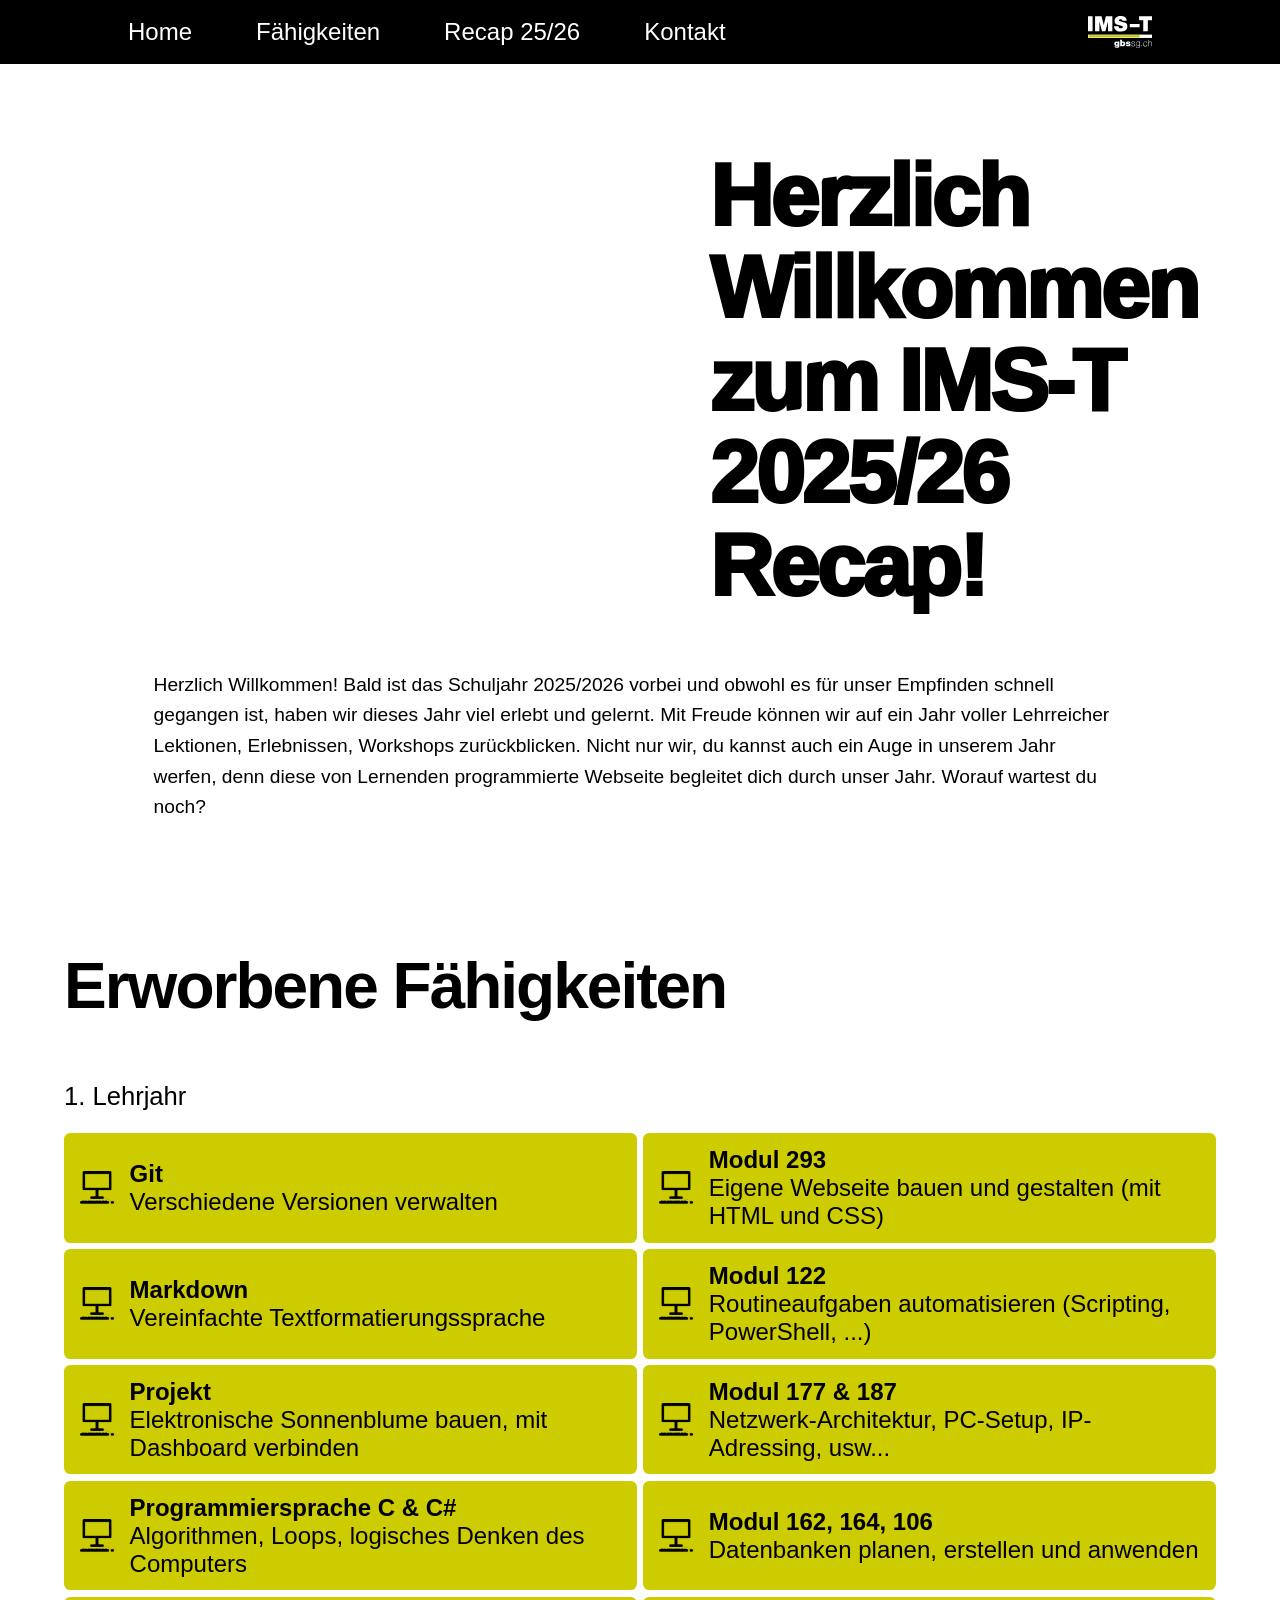
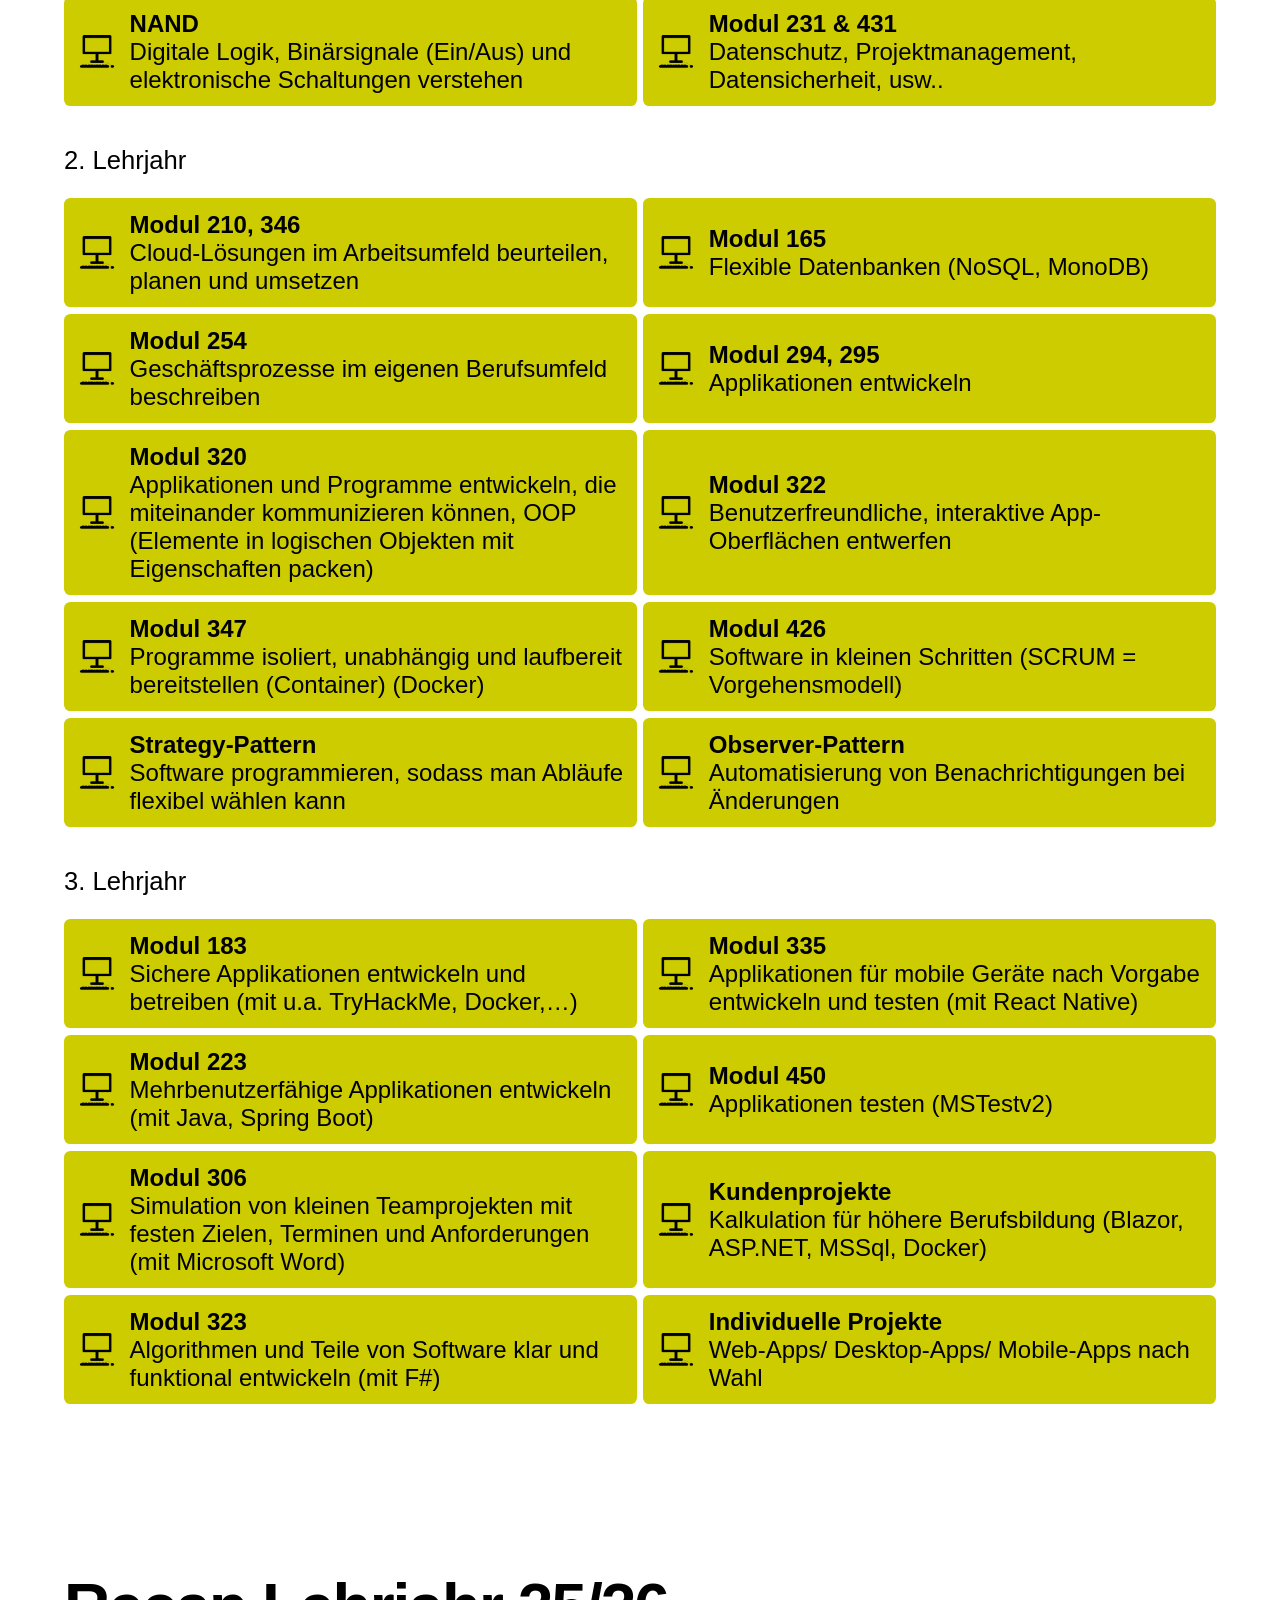
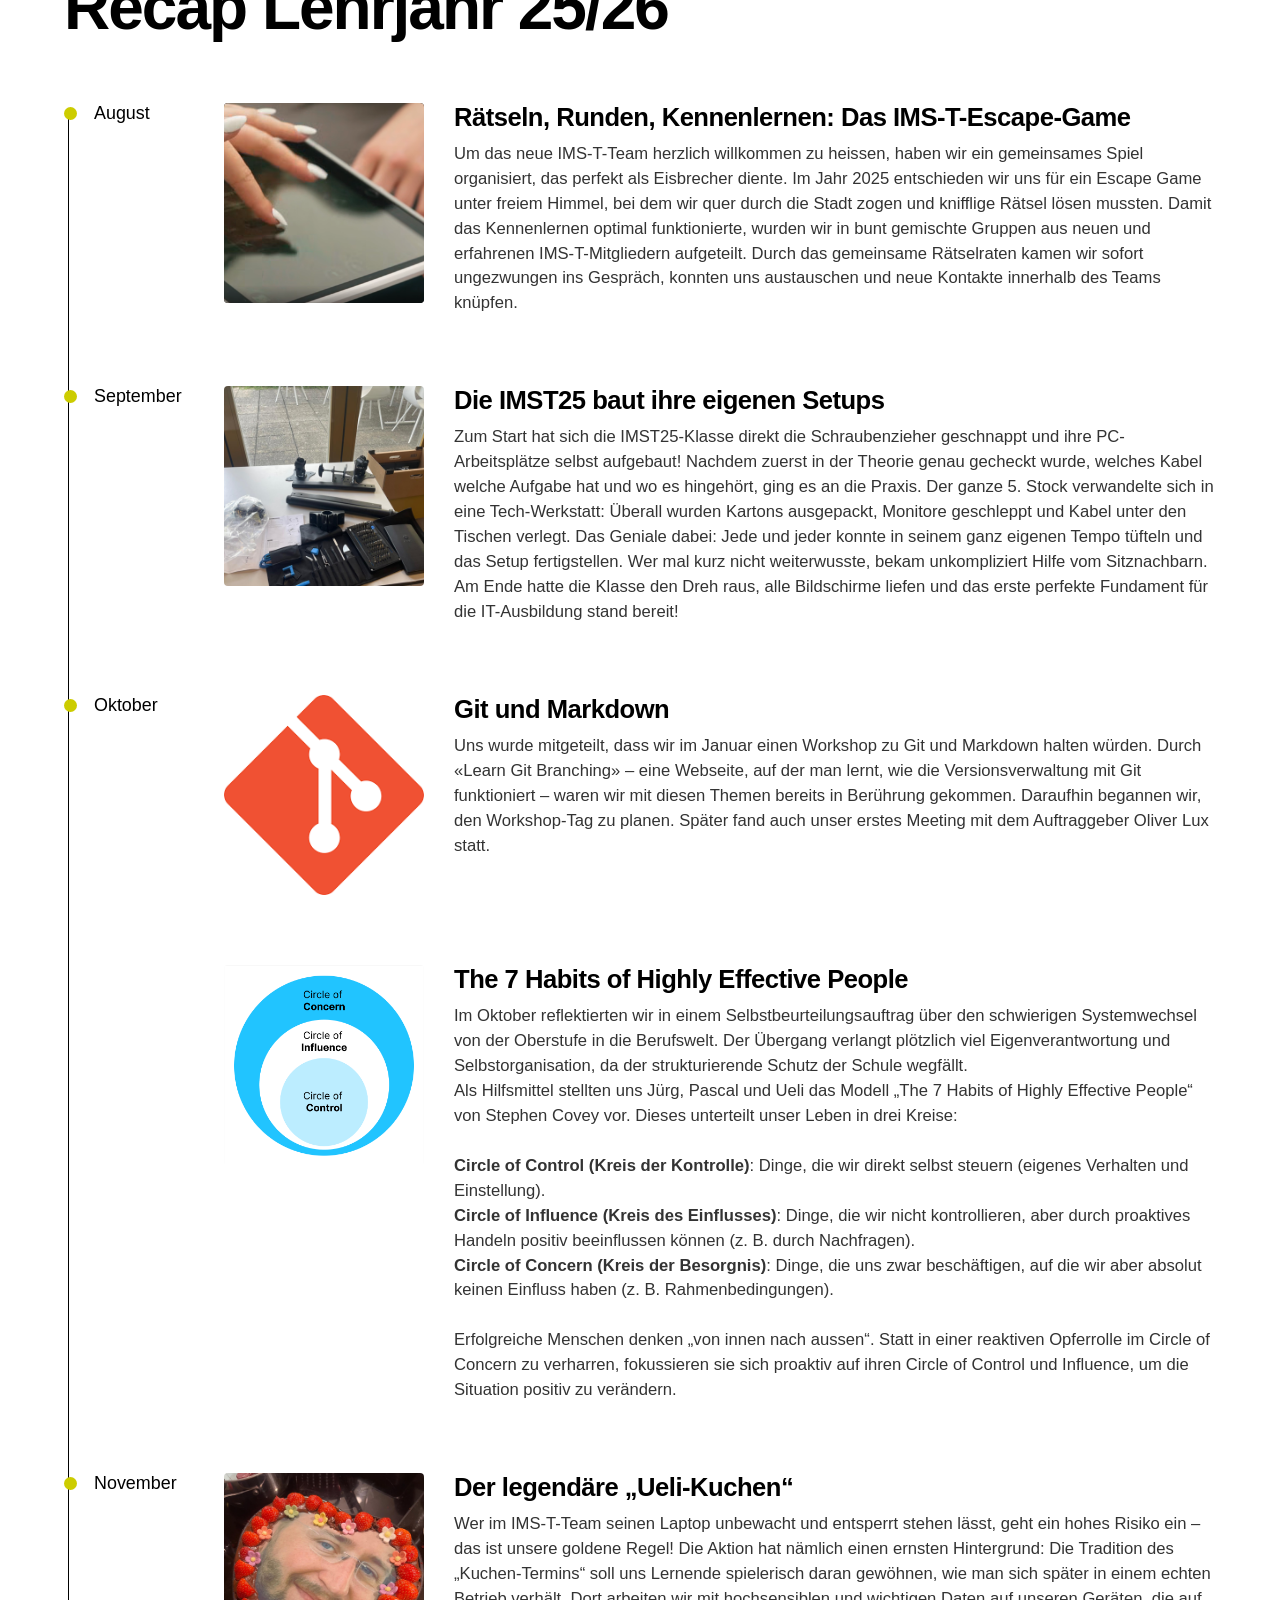
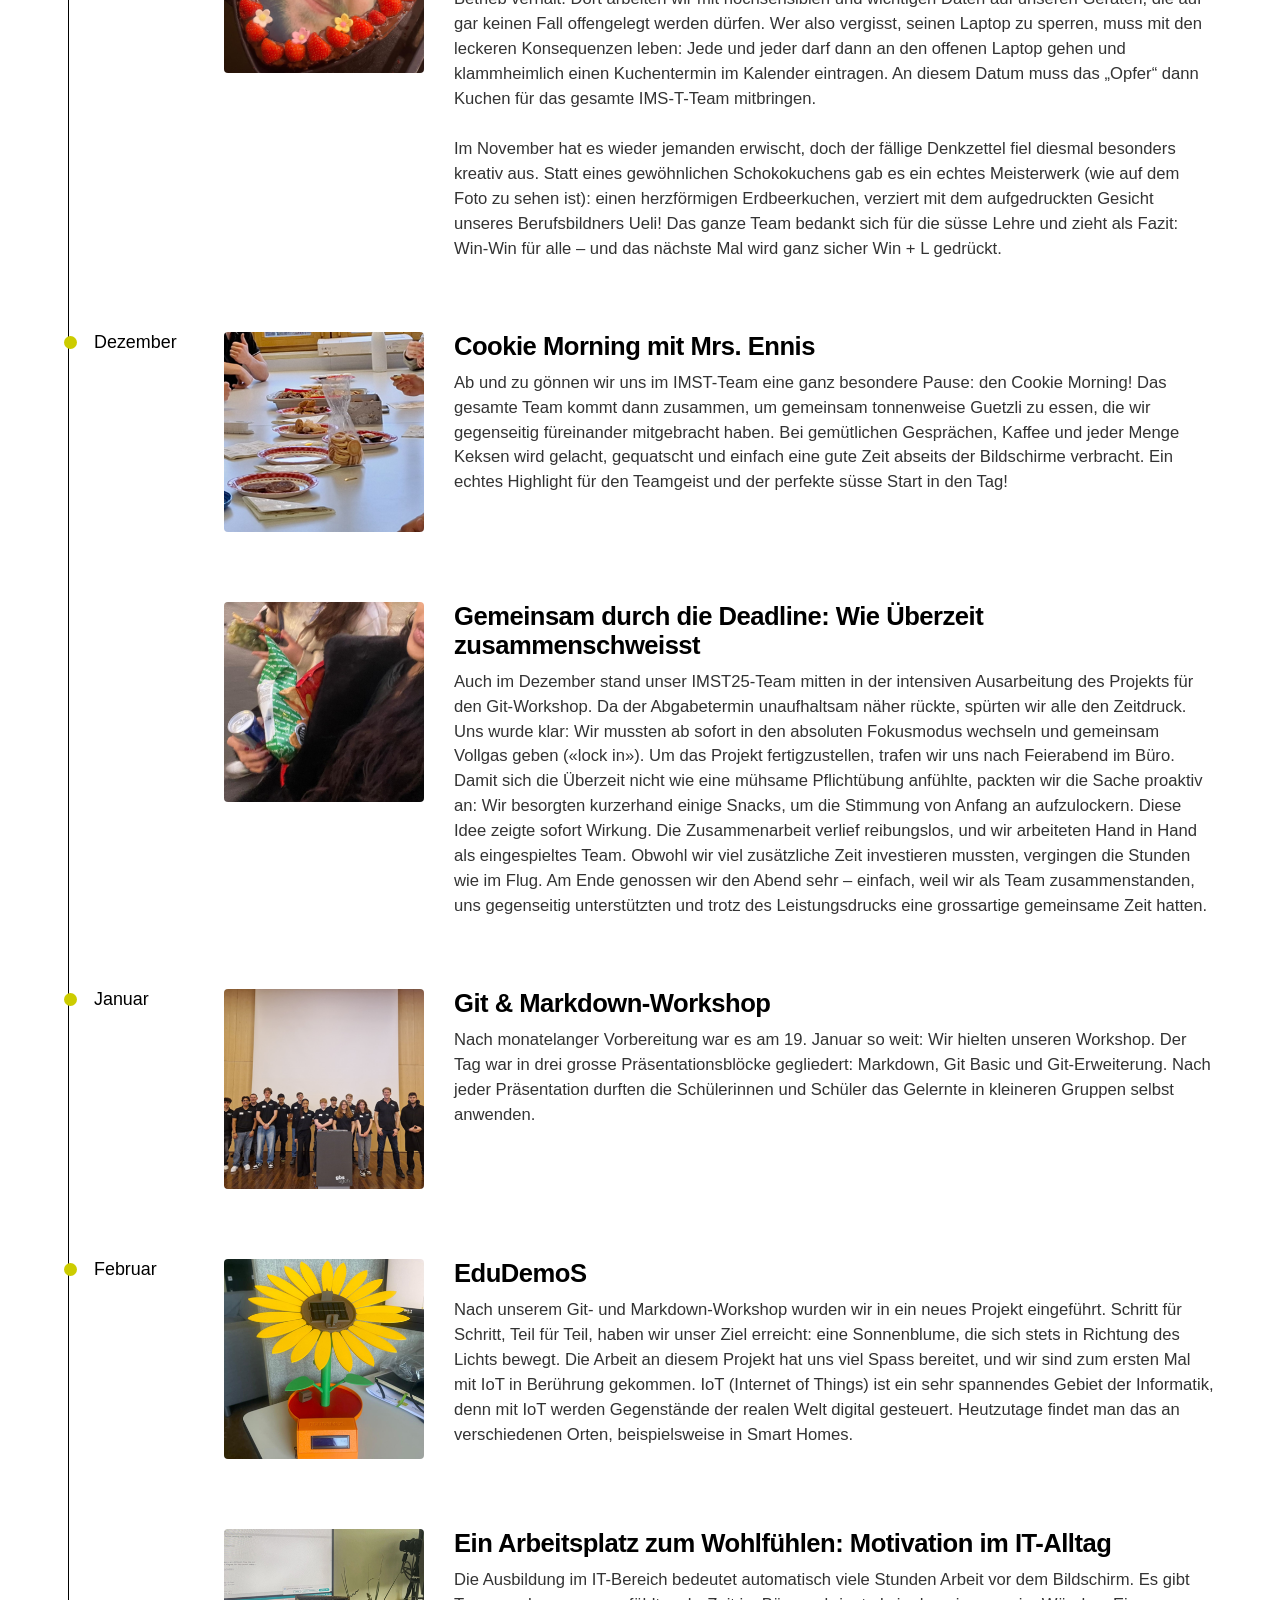
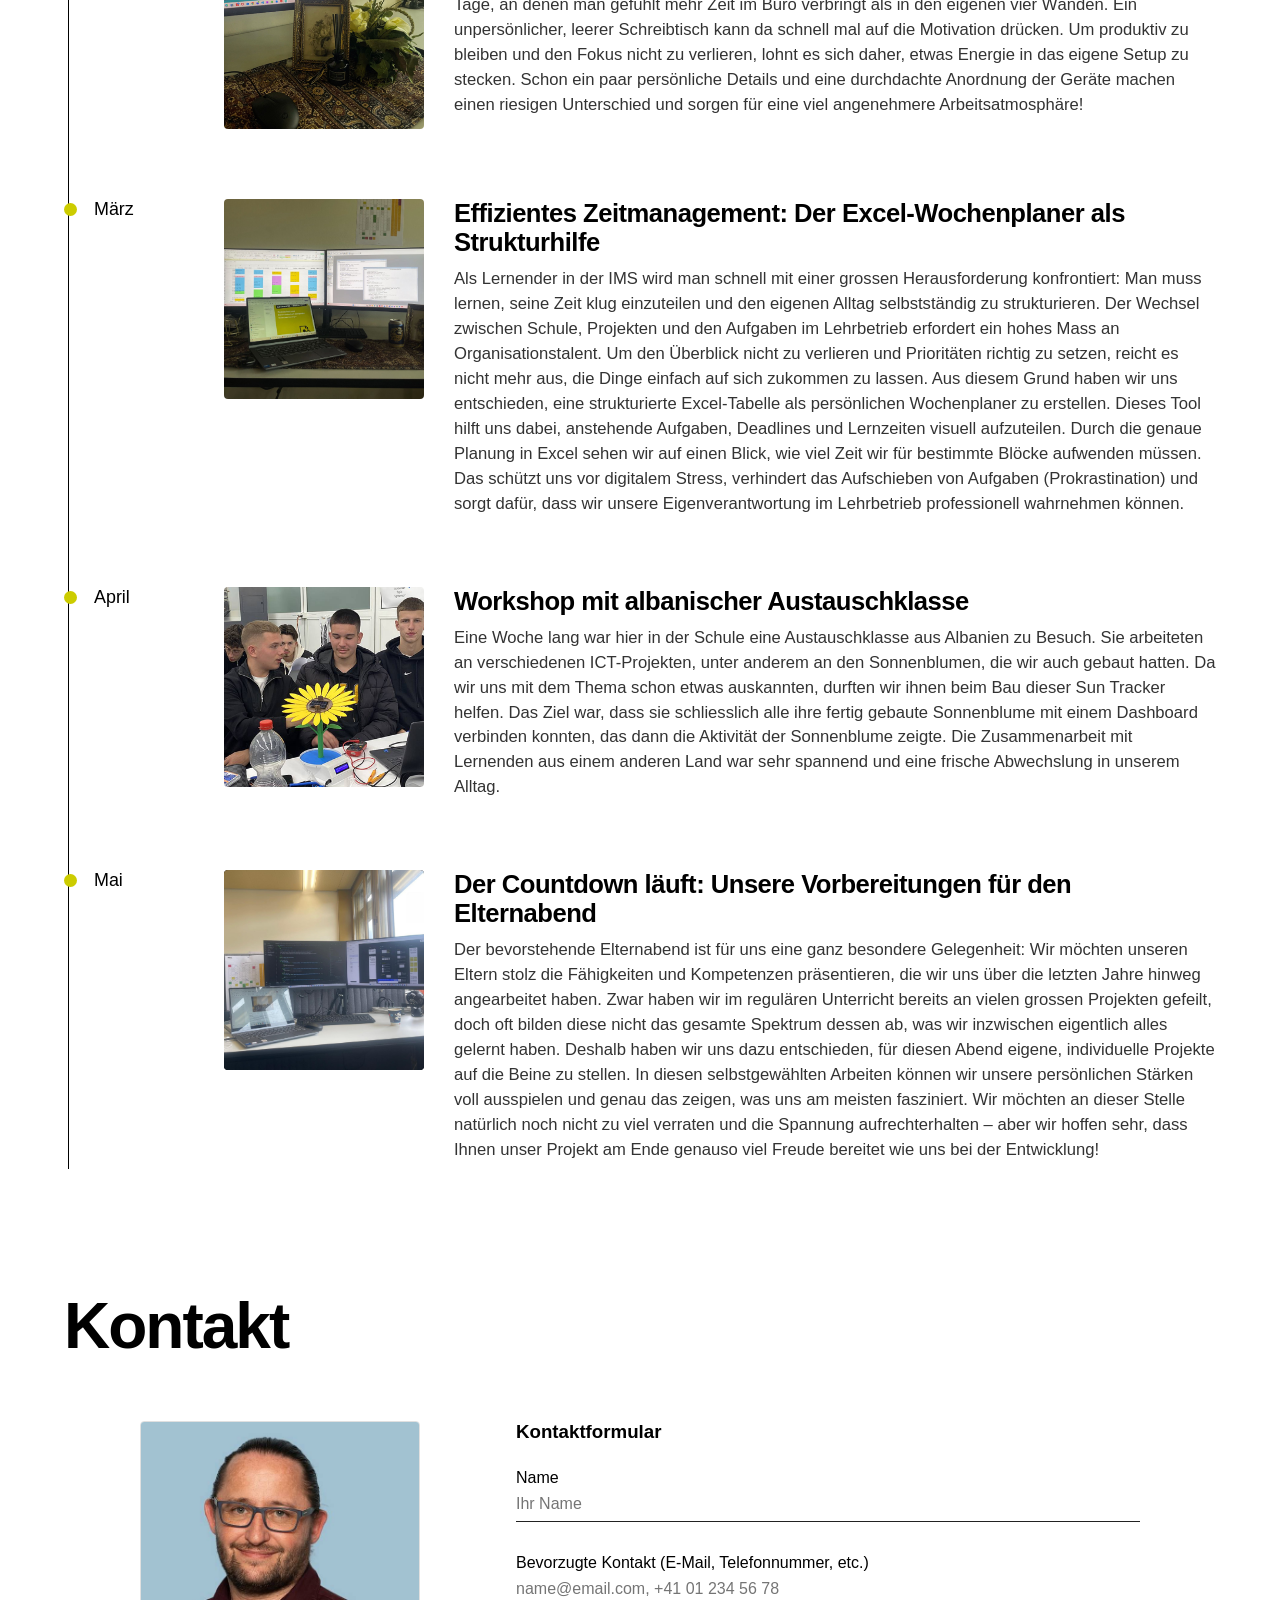
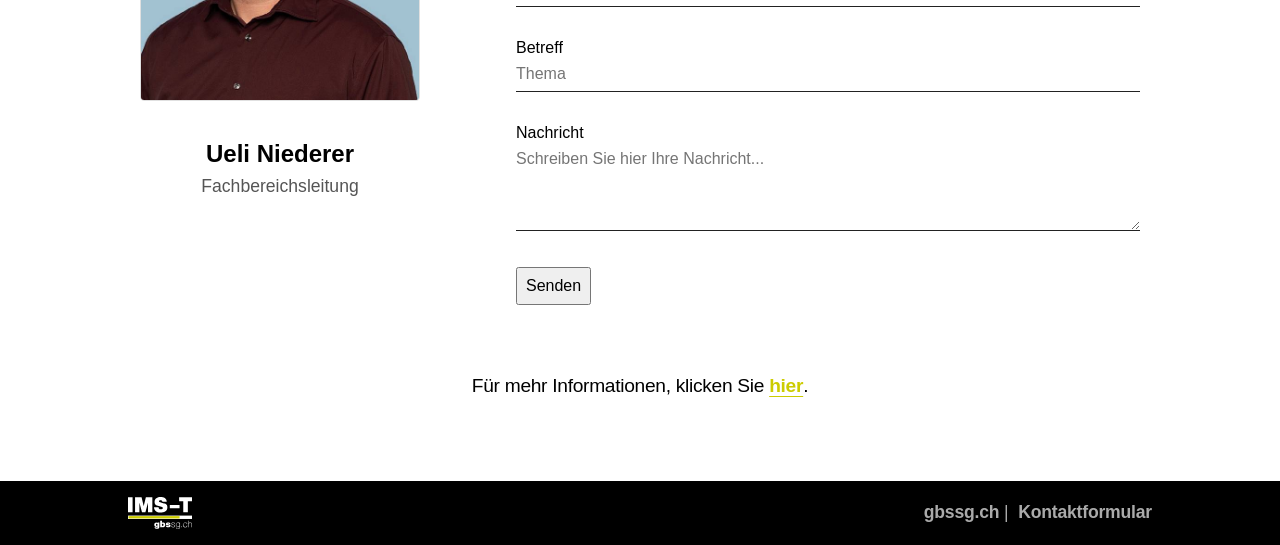
==== commit 2e1edfb6: "Artikel korrigiert" ====
--- a/index.html
+++ b/index.html
@@ -75,7 +75,7 @@
               <img src="assets\Computer\3.png" alt="" />
             </div>
             <span>
-              <strong>Git<br /></strong>
+              <b>Git<br /></b>
               Verschiedene Versionen verwalten
             </span>
           </div>
@@ -84,7 +84,7 @@
               <img src="assets\Computer\3.png" alt="" />
             </div>
             <span>
-              <strong>Modul 293<br /></strong>
+              <b>Modul 293<br /></b>
               Eigene Webseite bauen und gestalten (mit HTML und CSS)
             </span>
           </div>
@@ -93,7 +93,7 @@
               <img src="assets\Computer\3.png" alt="" />
             </div>
             <span>
-              <strong>Markdown<br /></strong>
+              <b>Markdown<br /></b>
               Vereinfachte Textformatierungssprache
             </span>
           </div>
@@ -102,7 +102,7 @@
               <img src="assets\Computer\3.png" alt="" />
             </div>
             <span>
-              <strong>Modul 122<br /></strong>
+              <b>Modul 122<br /></b>
               Routineaufgaben automatisieren (Scripting, PowerShell, ...)
             </span>
           </div>
@@ -111,7 +111,7 @@
               <img src="assets\Computer\3.png" alt="" />
             </div>
             <span>
-              <strong>Projekt<br /></strong>
+              <b>Projekt<br /></b>
               Elektronische Sonnenblume bauen, mit Dashboard verbinden
             </span>
           </div>
@@ -120,16 +120,16 @@
               <img src="assets\Computer\3.png" alt="" />
             </div>
             <span>
-              <strong>Modul 117 & 187<br /></strong>
-              Netzwerk-Architektur, PC-Setup, IP-Adressen, usw...
-            </span>
-          </div>
-          <div class="skill-box">
-            <div class="skill-icon">
-              <img src="assets\Computer\3.png" alt="" />
-            </div>
-            <span>
-              <strong>Programmiersprache C & C#<br /></strong>
+              <b>Modul 177 & 187<br /></b>
+              Netzwerk-Architektur, PC-Setup, IP-Adressing, usw...
+            </span>
+          </div>
+          <div class="skill-box">
+            <div class="skill-icon">
+              <img src="assets\Computer\3.png" alt="" />
+            </div>
+            <span>
+              <b>Programmiersprache C & C#<br /></b>
               Algorithmen, Loops, logisches Denken des Computers
             </span>
           </div>
@@ -138,7 +138,7 @@
               <img src="assets\Computer\3.png" alt="" />
             </div>
             <span>
-              <strong>Modul 162, 164, 106<br /></strong>
+              <b>Modul 162, 164, 106<br /></b>
               Datenbanken planen, erstellen und anwenden
             </span>
           </div>
@@ -147,7 +147,7 @@
               <img src="assets\Computer\3.png" alt="" />
             </div>
             <span>
-              <strong>NAND<br /></strong>
+              <b>NAND<br /></b>
               Digitale Logik, Binärsignale (Ein/Aus) und elektronische
               Schaltungen verstehen
             </span>
@@ -157,7 +157,7 @@
               <img src="assets\Computer\3.png" alt="" />
             </div>
             <span>
-              <strong>Modul 231 & 431<br /></strong>
+              <b>Modul 231 & 431<br /></b>
               Datenschutz, Projektmanagement, Datensicherheit, usw..
             </span>
           </div>
@@ -172,7 +172,7 @@
               <img src="assets\Computer\3.png" alt="" />
             </div>
             <span>
-              <strong>Modul 210, 346<br /></strong>
+              <b>Modul 210, 346<br /></b>
               Cloud-Lösungen im Arbeitsumfeld beurteilen, planen und umsetzen
             </span>
           </div>
@@ -181,16 +181,16 @@
               <img src="assets\Computer\3.png" alt="" />
             </div>
             <span>
-              <strong>Modul 165<br /></strong>
-              Flexible Datenbanken (NoSQL, MongoDB)
-            </span>
-          </div>
-          <div class="skill-box">
-            <div class="skill-icon">
-              <img src="assets\Computer\3.png" alt="" />
-            </div>
-            <span>
-              <strong>Modul 254<br /></strong>
+              <b>Modul 165<br /></b>
+              Flexible Datenbanken (NoSQL, MonoDB)
+            </span>
+          </div>
+          <div class="skill-box">
+            <div class="skill-icon">
+              <img src="assets\Computer\3.png" alt="" />
+            </div>
+            <span>
+              <b>Modul 254<br /></b>
               Geschäftsprozesse im eigenen Berufsumfeld beschreiben
             </span>
           </div>
@@ -199,26 +199,27 @@
               <img src="assets\Computer\3.png" alt="" />
             </div>
             <span>
-              <strong>Modul 294, 295<br /></strong>
-              Webapplikationen entwickeln
-            </span>
-          </div>
-          <div class="skill-box">
-            <div class="skill-icon">
-              <img src="assets\Computer\3.png" alt="" />
-            </div>
-            <span>
-              <strong>Modul 320<br /></strong>
+              <b>Modul 294, 295<br /></b>
+              Applikationen entwickeln
+            </span>
+          </div>
+          <div class="skill-box">
+            <div class="skill-icon">
+              <img src="assets\Computer\3.png" alt="" />
+            </div>
+            <span>
+              <b>Modul 320<br /></b>
               Applikationen und Programme entwickeln, die miteinander
-              kommunizieren können
-            </span>
-          </div>
-          <div class="skill-box">
-            <div class="skill-icon">
-              <img src="assets\Computer\3.png" alt="" />
-            </div>
-            <span>
-              <strong>Modul 322<br /></strong>
+              kommunizieren können, OOP (Elemente in logischen Objekten mit
+              Eigenschaften packen)
+            </span>
+          </div>
+          <div class="skill-box">
+            <div class="skill-icon">
+              <img src="assets\Computer\3.png" alt="" />
+            </div>
+            <span>
+              <b>Modul 322<br /></b>
               Benutzerfreundliche, interaktive App-Oberflächen entwerfen
             </span>
           </div>
@@ -227,7 +228,7 @@
               <img src="assets\Computer\3.png" alt="" />
             </div>
             <span>
-              <strong>Modul 347<br /></strong>
+              <b>Modul 347<br /></b>
               Programme isoliert, unabhängig und laufbereit bereitstellen
               (Container) (Docker)
             </span>
@@ -237,7 +238,7 @@
               <img src="assets\Computer\3.png" alt="" />
             </div>
             <span>
-              <strong>Modul 426<br /></strong>
+              <b>Modul 426<br /></b>
               Software in kleinen Schritten (SCRUM = Vorgehensmodell)
             </span>
           </div>
@@ -246,7 +247,7 @@
               <img src="assets\Computer\3.png" alt="" />
             </div>
             <span>
-              <strong>Strategy-Pattern<br /></strong>
+              <b>Strategy-Pattern<br /></b>
               Software programmieren, sodass man Abläufe flexibel wählen kann
             </span>
           </div>
@@ -255,7 +256,7 @@
               <img src="assets\Computer\3.png" alt="" />
             </div>
             <span>
-              <strong>Observer-Pattern<br /></strong>
+              <b>Observer-Pattern<br /></b>
               Automatisierung von Benachrichtigungen bei Änderungen
             </span>
           </div>
@@ -269,7 +270,7 @@
               <img src="assets\Computer\3.png" alt="" />
             </div>
             <span>
-              <strong>Modul 183<br /></strong>
+              <b>Modul 183<br /></b>
               Sichere Applikationen entwickeln und betreiben (mit u.a.
               TryHackMe, Docker,…)
             </span>
@@ -279,7 +280,7 @@
               <img src="assets\Computer\3.png" alt="" />
             </div>
             <span>
-              <strong>Modul 335<br /></strong>
+              <b>Modul 335<br /></b>
               Applikationen für mobile Geräte nach Vorgabe entwickeln und testen
               (mit React Native)
             </span>
@@ -289,7 +290,7 @@
               <img src="assets\Computer\3.png" alt="" />
             </div>
             <span>
-              <strong>Modul 223<br /></strong>
+              <b>Modul 223<br /></b>
               Mehrbenutzerfähige Applikationen entwickeln (mit Java, Spring
               Boot)
             </span>
@@ -299,7 +300,7 @@
               <img src="assets\Computer\3.png" alt="" />
             </div>
             <span>
-              <strong>Modul 450<br /></strong>
+              <b>Modul 450<br /></b>
               Applikationen testen (MSTestv2)
             </span>
           </div>
@@ -308,7 +309,7 @@
               <img src="assets\Computer\3.png" alt="" />
             </div>
             <span>
-              <strong>Modul 306<br /></strong>
+              <b>Modul 306<br /></b>
               Simulation von kleinen Teamprojekten mit festen Zielen, Terminen
               und Anforderungen (mit Microsoft Word)
             </span>
@@ -318,7 +319,7 @@
               <img src="assets\Computer\3.png" alt="" />
             </div>
             <span>
-              <strong>Kundenprojekte<br /></strong>
+              <b>Kundenprojekte<br /></b>
               Kalkulation für höhere Berufsbildung (Blazor, ASP.NET, MSSql,
               Docker)
             </span>
@@ -328,7 +329,7 @@
               <img src="assets\Computer\3.png" alt="" />
             </div>
             <span>
-              <strong>Modul 323<br /></strong>
+              <b>Modul 323<br /></b>
               Algorithmen und Teile von Software klar und funktional entwickeln
               (mit F#)
             </span>
@@ -338,7 +339,7 @@
               <img src="assets\Computer\3.png" alt="" />
             </div>
             <span>
-              <strong>Individuelle Projekte<br /></strong>
+              <b>Individuelle Projekte<br /></b>
               Web-Apps/ Desktop-Apps/ Mobile-Apps nach Wahl
             </span>
           </div>
@@ -363,16 +364,7 @@
             <div class="recap-entry-text">
               <h4>Rätseln, Runden, Kennenlernen: Das IMS-T-Escape-Game</h4>
               <p>
-                Um das neue IMS-T-Team herzlich willkommen zu weissen, haben wir
-                ein gemeinsames Spiel organisiert, das perfekt als Eisbrecher
-                diente. Im Jahr 2025 entschieden wir uns für ein Escape Game
-                unter freiem Himmel, bei dem wir quer durch die Stadt zogen und
-                knifflige Rätsel lösen mussten. Damit das Kennenlernen optimal
-                funktionierte, wurden wir in bunt gemischte Gruppen aus neuen
-                und erfahrenen IMS-T-Mitgliedern aufgeteilt. Durch das
-                gemeinsame Rätselraten kamen wir sofort ungezwungen ins
-                Gespräch, konnten uns austauschen und neue Kontakte innerhalb
-                des Teams knüpfen.
+                Um das neue IMS-T-Team herzlich willkommen zu heissen, haben wir ein gemeinsames Spiel organisiert, das perfekt als Eisbrecher diente. Im Jahr 2025 entschieden wir uns für ein Escape Game unter freiem Himmel, bei dem wir quer durch die Stadt zogen und knifflige Rätsel lösen mussten. Damit das Kennenlernen optimal funktionierte, wurden wir in bunt gemischte Gruppen aus neuen und erfahrenen IMS-T-Mitgliedern aufgeteilt. Durch das gemeinsame Rätselraten kamen wir sofort ungezwungen ins Gespräch, konnten uns austauschen und neue Kontakte innerhalb des Teams knüpfen.
               </p>
             </div>
           </div>
@@ -390,18 +382,7 @@
             <div class="recap-entry-text">
               <h4>Die IMST25 baut ihre eigenen Setups</h4>
               <p>
-                Zum Start hat sich die IMST25-Klasse direkt die Schraubenzieher
-                geschnappt und ihre PC-Arbeitsplätze selbst aufgebaut! Nachdem
-                zuerst in der Theorie genau gecheckt wurde, welches Kabel welche
-                Aufgabe hat und wo es hingehört, ging es an die Praxis. Der
-                ganze 5. Stock verwandelte sich in eine Tech-Werkstatt: Überall
-                wurden Kartons ausgepackt, Monitore geschleppt und Kabel unter
-                den Tischen verlegt. Das Geniale dabei: Jede und jeder konnte im
-                ganz eigenen Tempo tüfteln und das Setup fertigstellen. Wer mal
-                kurz nicht weiterwusste, bekam unkompliziert Hilfe vom
-                Sitznachbarn. Am Ende hatte die Klasse den Dreh raus, alle
-                Bildschirme liefen und das erste perfekte Fundament für die
-                IT-Ausbildung steht bereit!
+                Zum Start hat sich die IMST25-Klasse direkt die Schraubenzieher geschnappt und ihre PC-Arbeitsplätze selbst aufgebaut! Nachdem zuerst in der Theorie genau gecheckt wurde, welches Kabel welche Aufgabe hat und wo es hingehört, ging es an die Praxis. Der ganze 5. Stock verwandelte sich in eine Tech-Werkstatt: Überall wurden Kartons ausgepackt, Monitore geschleppt und Kabel unter den Tischen verlegt. Das Geniale dabei: Jede und jeder konnte in seinem ganz eigenen Tempo tüfteln und das Setup fertigstellen. Wer mal kurz nicht weiterwusste, bekam unkompliziert Hilfe vom Sitznachbarn. Am Ende hatte die Klasse den Dreh raus, alle Bildschirme liefen und das erste perfekte Fundament für die IT-Ausbildung stand bereit!
               </p>
             </div>
           </div>
@@ -419,13 +400,7 @@
             <div class="recap-entry-text">
               <h4>Git und Markdown</h4>
               <p>
-                Uns wurde mitgeteilt, dass wir im Januar einen Workshop zu Git
-                und Markdown halten würden. Durch «Learn Git Branching» – eine
-                Webseite, auf der man lernt, wie die Versionsverwaltung mit Git
-                funktioniert – waren wir mit diesen Themen schon in Berührung
-                gekommen. Daraufhin haben wir angefangen, den Workshop-Tag zu
-                planen. Später fand auch unser erstes Meeting mit dem
-                Auftraggeber, Oliver Lux, statt.
+                Uns wurde mitgeteilt, dass wir im Januar einen Workshop zu Git und Markdown halten würden. Durch «Learn Git Branching» – eine Webseite, auf der man lernt, wie die Versionsverwaltung mit Git funktioniert – waren wir mit diesen Themen bereits in Berührung gekommen. Daraufhin begannen wir, den Workshop-Tag zu planen. Später fand auch unser erstes Meeting mit dem Auftraggeber Oliver Lux statt.
               </p>
             </div>
           </div>
@@ -440,41 +415,32 @@
             <div class="recap-entry-text">
               <h4>The 7 Habits of Highly Effective People</h4>
               <p>
-                Im Oktober reflektierten wir in einem Selbstbeurteilungsauftrag
-                über den schwierigen Systemwechsel von der Oberstufe in die
-                Berufswelt. Der Übergang verlangt plötzlich viel
-                Eigenverantwortung und Selbstorganisation, da der
-                strukturierende Schutz der Schule wegfällt.
-              </p>
-
-              <p>
-                Als Hilfsmittel stellten uns Pascal und Ueli das Modell „The 7
-                Habits of Highly Effective People“ von Stephen Covey vor. Dieses
-                unterteilt unser Leben in drei Kreise:
+                Im Oktober reflektierten wir in einem Selbstbeurteilungsauftrag über den schwierigen Systemwechsel von der Oberstufe in die Berufswelt. Der Übergang verlangt plötzlich viel Eigenverantwortung und Selbstorganisation, da der strukturierende Schutz der Schule wegfällt.
+              </p>
+
+              <p>
+                Als Hilfsmittel stellten uns Jürg, Pascal und Ueli das Modell „The 7 Habits of Highly Effective People“ von Stephen Covey vor. Dieses unterteilt unser Leben in drei Kreise:
               </p>
               <p>&nbsp;</p>
               <p>
-                <strong>Circle of Control (Kreis der Kontrolle)</strong>: Dinge, die wir
+                <b>Circle of Control (Kreis der Kontrolle)</b>: Dinge, die wir
                 direkt selbst steuern (eigenes Verhalten und Einstellung).
               </p>
 
               <p>
-                <strong>Circle of Influence (Kreis des Einflusses)</strong>: Dinge, die
+                <b>Circle of Influence (Kreis des Einflusses)</b>: Dinge, die
                 wir nicht kontrollieren, aber durch proaktives Handeln positiv
                 beeinflussen können (z. B. durch Nachfragen).
               </p>
 
               <p>
-                <strong>Circle of Concern (Kreis der Besorgnis)</strong>: Dinge, die uns
+                <b>Circle of Concern (Kreis der Besorgnis)</b>: Dinge, die uns
                 zwar beschäftigen, auf die wir aber absolut keinen Einfluss
                 haben (z. B. Rahmenbedingungen).
               </p>
               <p>&nbsp;</p>
               <p>
-                Erfolgreiche Menschen denken „von innen nach aussen“. Statt in
-                einer reaktiven Opferrolle im Circle of Concern zu verharren,
-                fokussieren sie sich proaktiv auf ihren Circle of Control und
-                Influence, um die Situation positiv zu verändern
+                Erfolgreiche Menschen denken „von innen nach aussen“. Statt in einer reaktiven Opferrolle im Circle of Concern zu verharren, fokussieren sie sich proaktiv auf ihren Circle of Control und Influence, um die Situation positiv zu verändern.
               </p>
             </div>
           </div>
@@ -492,29 +458,11 @@
             <div class="recap-entry-text">
               <h4>Der legendäre „Ueli-Kuchen“</h4>
               <p>
-                Wer im IMS-T-Team seinen Laptop unbewacht und entsperrt stehen
-                lässt, geht ein hohes Risiko ein – das ist unsere goldene Regel!
-                Die Aktion hat nämlich einen ernsten Hintergrund: Die Tradition
-                des „Kuchen-Termins“ soll uns Lernende spielerisch daran
-                gewöhnen, wie man sich später im echten Betrieb verhält. Dort
-                arbeiten wir mit hochsensiblen und wichtigen Daten auf unseren
-                Geräten, die auf gar keinen Fall geleakt werden dürfen. Wer also
-                vergisst, seinen Laptop zu sperren, muss mit den leckeren
-                Konsequenzen leben: Jede und jeder darf dann an den offenen
-                Laptop gehen und klammheimlich einen Kuchentermin im Kalender
-                eintragen. An diesem Datum muss das „Opfer“ dann Kuchen für das
-                gesamte IMS-T-Team mitbringen.
+                Wer im IMS-T-Team seinen Laptop unbewacht und entsperrt stehen lässt, geht ein hohes Risiko ein – das ist unsere goldene Regel! Die Aktion hat nämlich einen ernsten Hintergrund: Die Tradition des „Kuchen-Termins“ soll uns Lernende spielerisch daran gewöhnen, wie man sich später in einem echten Betrieb verhält. Dort arbeiten wir mit hochsensiblen und wichtigen Daten auf unseren Geräten, die auf gar keinen Fall offengelegt werden dürfen. Wer also vergisst, seinen Laptop zu sperren, muss mit den leckeren Konsequenzen leben: Jede und jeder darf dann an den offenen Laptop gehen und klammheimlich einen Kuchentermin im Kalender eintragen. An diesem Datum muss das „Opfer“ dann Kuchen für das gesamte IMS-T-Team mitbringen.
               </p>
               <p>&nbsp;</p>
               <p>
-                Im November hat es wieder jemanden erwischt, doch der fällige
-                Denkzettel fiel diesmal besonders kreativ aus. Statt eines
-                gewöhnlichen Schokokuchens gab es ein echtes Meisterwerk (wie
-                auf dem Foto zu sehen ist): Ein herzförmiger Erdbeerkuchen,
-                verziert mit dem aufgedruckten Gesicht unseres Berufsbildners
-                Ueli! Das ganze Team bedankt sich für die süsse Lehre und zieht
-                als Fazit: Win-Win für alle – und das nächste Mal wird ganz
-                sicher Win + L gedrückt.
+                Im November hat es wieder jemanden erwischt, doch der fällige Denkzettel fiel diesmal besonders kreativ aus. Statt eines gewöhnlichen Schokokuchens gab es ein echtes Meisterwerk (wie auf dem Foto zu sehen ist): einen herzförmigen Erdbeerkuchen, verziert mit dem aufgedruckten Gesicht unseres Berufsbildners Ueli! Das ganze Team bedankt sich für die süsse Lehre und zieht als Fazit: Win-Win für alle – und das nächste Mal wird ganz sicher Win + L gedrückt.
               </p>
             </div>
           </div>
@@ -532,14 +480,7 @@
             <div class="recap-entry-text">
               <h4>Cookie Morning mit Mrs. Ennis</h4>
               <p>
-                Ab und zu gönnen wir uns im IMST-Team eine ganz besondere Pause:
-                den Cookie Morning! Das gesamte Team kommt dann zusammen, um
-                gemeinsam tonnenweise Guetzli zu essen, die wir gegenseitig
-                füreinander mitgebracht haben. Bei gemütlichen Gesprächen,
-                Kaffee und jeder Menge Keksen wird gelacht, gequatscht und
-                einfach eine gute Zeit abseits der Bildschirme verbracht. Ein
-                echtes Highlight für den Teamgeist und der perfekte süsse Start
-                in den Tag!
+                Ab und zu gönnen wir uns im IMST-Team eine ganz besondere Pause: den Cookie Morning! Das gesamte Team kommt dann zusammen, um gemeinsam tonnenweise Guetzli zu essen, die wir gegenseitig füreinander mitgebracht haben. Bei gemütlichen Gesprächen, Kaffee und jeder Menge Keksen wird gelacht, gequatscht und einfach eine gute Zeit abseits der Bildschirme verbracht. Ein echtes Highlight für den Teamgeist und der perfekte süsse Start in den Tag!
               </p>
             </div>
           </div>
@@ -556,23 +497,7 @@
                 Gemeinsam durch die Deadline: Wie Überzeit zusammenschweisst
               </h4>
               <p>
-                Auch im Dezember stand unser IMST25-Team mitten in der
-                intensiven Ausarbeitung des Projekts für den Git-Workshop. Da
-                der Abgabetermin unaufhaltsam näher rückte, spürten wir alle den
-                Zeitdruck. Uns wurde klar: Wir mussten ab sofort in den
-                absoluten Fokusmodus wechseln und gemeinsam Vollgas geben („lock
-                in“). Um das Projekt fertigzustellen, trafen wir uns nach
-                Feierabend im Büro. Damit sich die Überzeit nicht nach einer
-                mühsamen Pflichtübung anfühlt, packten wir die Sache proaktiv
-                an: Wir besorgten kurzerhand einige Snacks, um die allgemeine
-                Moral von Anfang an aufzulockern. Diese Idee zeigte sofort
-                Wirkung. Die Zusammenarbeit verlief reibungslos und wir
-                arbeiteten Hand in Hand als eingespieltes Team. Obwohl wir sehr
-                viel zusätzliche Zeit investieren mussten, vergingen die Stunden
-                wie im Flug. Am Ende haben wir den Abend richtig genossen –
-                einfach, weil wir als Team zusammenstanden, uns gegenseitig
-                unterstützten und trotz des Leistungsdrucks eine grossartige
-                gemeinsame Zeit hatten.
+                Auch im Dezember stand unser IMST25-Team mitten in der intensiven Ausarbeitung des Projekts für den Git-Workshop. Da der Abgabetermin unaufhaltsam näher rückte, spürten wir alle den Zeitdruck. Uns wurde klar: Wir mussten ab sofort in den absoluten Fokusmodus wechseln und gemeinsam Vollgas geben («lock in»). Um das Projekt fertigzustellen, trafen wir uns nach Feierabend im Büro. Damit sich die Überzeit nicht wie eine mühsame Pflichtübung anfühlte, packten wir die Sache proaktiv an: Wir besorgten kurzerhand einige Snacks, um die Stimmung von Anfang an aufzulockern. Diese Idee zeigte sofort Wirkung. Die Zusammenarbeit verlief reibungslos, und wir arbeiteten Hand in Hand als eingespieltes Team. Obwohl wir viel zusätzliche Zeit investieren mussten, vergingen die Stunden wie im Flug. Am Ende genossen wir den Abend sehr – einfach, weil wir als Team zusammenstanden, uns gegenseitig unterstützten und trotz des Leistungsdrucks eine grossartige gemeinsame Zeit hatten.
               </p>
             </div>
           </div>
@@ -590,12 +515,7 @@
             <div class="recap-entry-text">
               <h4>Git & Markdown-Workshop</h4>
               <p>
-                Nach monatelanger Vorbereitung war es am 19. Januar so weit: Wir
-                haben unseren Workshop gehalten. Der Tag war in drei grosse
-                Präsentationen aufgeteilt: Markdown, Git Basic und Git
-                Erweiterung. Nach jeder grossen Präsentation durften die
-                Schülerinnen und Schüler das Gelernte in kleineren Gruppen
-                selbst umsetzen.
+                Nach monatelanger Vorbereitung war es am 19. Januar so weit: Wir hielten unseren Workshop. Der Tag war in drei grosse Präsentationsblöcke gegliedert: Markdown, Git Basic und Git-Erweiterung. Nach jeder Präsentation durften die Schülerinnen und Schüler das Gelernte in kleineren Gruppen selbst anwenden.
               </p>
             </div>
           </div>
@@ -613,12 +533,7 @@
             <div class="recap-entry-text">
               <h4>EduDemoS</h4>
               <p>
-                Nach unserem Git- und Markdown-Workshop wurden wir in ein neues,
-                spannendes Projekt eingeführt. Es ging um den Bau einer
-                elektronischen Sonnenblume, die sich stets in Richtung des
-                Lichts bewegt. Dadurch kamen wir zum ersten Mal mit IoT in
-                Berührung. Zum IoT gehören Systeme, bei denen Software,
-                Gegenstände in der realen Welt steuert (z. B. Smart Home).
+                Nach unserem Git- und Markdown-Workshop wurden wir in ein neues Projekt eingeführt. Schritt für Schritt, Teil für Teil, haben wir unser Ziel erreicht: eine Sonnenblume, die sich stets in Richtung des Lichts bewegt. Die Arbeit an diesem Projekt hat uns viel Spass bereitet, und wir sind zum ersten Mal mit IoT in Berührung gekommen. IoT (Internet of Things) ist ein sehr spannendes Gebiet der Informatik, denn mit IoT werden Gegenstände der realen Welt digital gesteuert. Heutzutage findet man das an verschiedenen Orten, beispielsweise in Smart Homes.
               </p>
             </div>
           </div>
@@ -633,16 +548,7 @@
             <div class="recap-entry-text">
               <h4>Ein Arbeitsplatz zum Wohlfühlen: Motivation im IT-Alltag</h4>
               <p>
-                Die Ausbildung im IT-Bereich bedeutet automatisch viele Stunden
-                Arbeit vor dem Bildschirm. Es gibt Tage, an denen man gefühlt
-                mehr Zeit im Büro verbringt als in den eigenen vier Wänden. Ein
-                unpersönlicher, leerer Schreibtisch kann da schnell mal auf die
-                Motivation drücken. Um produktiv zu bleiben und den Fokus nicht
-                zu verlieren, lohnt es sich daher, etwas Energie in das eigene
-                Setup zu stecken. Schon ein paar persönliche Details und eine
-                durchdachte Anordnung der Geräte machen einen riesigen
-                Unterschied und sorgen für eine viel angenehmere
-                Arbeitsatmosphäre!
+                Die Ausbildung im IT-Bereich bedeutet automatisch viele Stunden Arbeit vor dem Bildschirm. Es gibt Tage, an denen man gefühlt mehr Zeit im Büro verbringt als in den eigenen vier Wänden. Ein unpersönlicher, leerer Schreibtisch kann da schnell mal auf die Motivation drücken. Um produktiv zu bleiben und den Fokus nicht zu verlieren, lohnt es sich daher, etwas Energie in das eigene Setup zu stecken. Schon ein paar persönliche Details und eine durchdachte Anordnung der Geräte machen einen riesigen Unterschied und sorgen für eine viel angenehmere Arbeitsatmosphäre!
               </p>
             </div>
           </div>
@@ -663,23 +569,7 @@
                 Strukturhilfe
               </h4>
               <p>
-                Als Lernender in der IMS wird man schnell mit einer grossen
-                Herausforderung konfrontiert: Man muss lernen, seine Zeit klug
-                einzuteilen und den eigenen Alltag selbstständig zu
-                strukturieren. Der Wechsel zwischen Schule, Projekten und den
-                Aufgaben im Lehrbetrieb erfordert ein hohes Mass an
-                Organisationstalent. Um den Überblick nicht zu verlieren und
-                Prioritäten richtig zu setzen, reicht es nicht mehr aus, die
-                Dinge einfach auf sich zukommen zu lassen. Aus diesem Grund
-                haben wir uns entschieden, eine strukturierte Excel-Tabelle als
-                persönlichen Wochenplaner zu erstellen. Dieses Tool hilft uns
-                dabei, anstehende Aufgaben, Deadlines und Lernzeiten visuell
-                aufzuteilen. Durch die genaue Planung im Excel sehen wir auf
-                einen Blick, wie viel Zeit wir für bestimmte Blöcke aufwenden
-                müssen. Das schützt uns vor digitalem Stress, verhindert das
-                Aufschieben von Aufgaben (Prokrastination) und sorgt dafür, dass
-                wir unsere Eigenverantwortung im Lehrbetrieb professionell
-                wahrnehmen können.
+                Als Lernender in der IMS wird man schnell mit einer grossen Herausforderung konfrontiert: Man muss lernen, seine Zeit klug einzuteilen und den eigenen Alltag selbstständig zu strukturieren. Der Wechsel zwischen Schule, Projekten und den Aufgaben im Lehrbetrieb erfordert ein hohes Mass an Organisationstalent. Um den Überblick nicht zu verlieren und Prioritäten richtig zu setzen, reicht es nicht mehr aus, die Dinge einfach auf sich zukommen zu lassen. Aus diesem Grund haben wir uns entschieden, eine strukturierte Excel-Tabelle als persönlichen Wochenplaner zu erstellen. Dieses Tool hilft uns dabei, anstehende Aufgaben, Deadlines und Lernzeiten visuell aufzuteilen. Durch die genaue Planung in Excel sehen wir auf einen Blick, wie viel Zeit wir für bestimmte Blöcke aufwenden müssen. Das schützt uns vor digitalem Stress, verhindert das Aufschieben von Aufgaben (Prokrastination) und sorgt dafür, dass wir unsere Eigenverantwortung im Lehrbetrieb professionell wahrnehmen können.
               </p>
             </div>
           </div>
@@ -697,13 +587,7 @@
             <div class="recap-entry-text">
               <h4>Workshop mit albanischer Austauschklasse</h4>
               <p>
-                Eine Woche lang, war hier in der Schule eine Austauschklasse aus
-                Albanien da. Sie haben an verschiedenen ICT-Projekten
-                gearbeitet, unter anderem auch den Sonnenblumen und wir durften
-                ihnen beim Bau dieser helfen. Das Ziel war, dass sie
-                schliesslich alle die fertig gebaute Sonnenblume mit einem
-                Dashboard verbinden könnten. Das Dashboard hätte dann die
-                Aktivität der Sonnenblume gezeigt.
+                Eine Woche lang war hier in der Schule eine Austauschklasse aus Albanien zu Besuch. Sie arbeiteten an verschiedenen ICT-Projekten, unter anderem an den Sonnenblumen, die wir auch gebaut hatten. Da wir uns mit dem Thema schon etwas auskannten, durften wir ihnen beim Bau dieser Sun Tracker helfen. Das Ziel war, dass sie schliesslich alle ihre fertig gebaute Sonnenblume mit einem Dashboard verbinden konnten, das dann die Aktivität der Sonnenblume zeigte. Die Zusammenarbeit mit Lernenden aus einem anderen Land war sehr spannend und eine frische Abwechslung in unserem Alltag.
               </p>
             </div>
           </div>
@@ -723,21 +607,7 @@
                 Der Countdown läuft: Unsere Vorbereitungen für den Elternabend
               </h4>
               <p>
-                Der bevorstehende Elternabend ist für uns eine ganz besondere
-                Gelegenheit: Wir möchten unseren Eltern stolz die Fähigkeiten
-                und Kompetenzen präsentieren, die wir uns über die letzten Jahre
-                hinweg angearbeitet haben. Zwar haben wir im regulären
-                Unterricht bereits an vielen grossen Projekten gefeilt, doch oft
-                bilden diese nicht das gesamte Spektrum dessen ab, was wir
-                inzwischen eigentlich alles draufhaben. Deshalb haben wir uns
-                dazu entschieden, für diesen Abend eigene, individuelle Projekte
-                auf die Beine zu stellen. In diesen selbstgewählten Arbeiten
-                können wir unsere persönlichen Stärken voll ausspielen und genau
-                das zeigen, was uns am meisten fasziniert. Wir möchten an dieser
-                Stelle natürlich noch nicht zu viel verraten und die Spannung
-                aufrechterhalten – aber wir hoffen sehr, dass Ihnen unser
-                Projekt am Ende genauso viel Freude bereitet wie uns bei der
-                Entwicklung!
+                Der bevorstehende Elternabend ist für uns eine ganz besondere Gelegenheit: Wir möchten unseren Eltern stolz die Fähigkeiten und Kompetenzen präsentieren, die wir uns über die letzten Jahre hinweg angearbeitet haben. Zwar haben wir im regulären Unterricht bereits an vielen grossen Projekten gefeilt, doch oft bilden diese nicht das gesamte Spektrum dessen ab, was wir inzwischen eigentlich alles gelernt haben. Deshalb haben wir uns dazu entschieden, für diesen Abend eigene, individuelle Projekte auf die Beine zu stellen. In diesen selbstgewählten Arbeiten können wir unsere persönlichen Stärken voll ausspielen und genau das zeigen, was uns am meisten fasziniert. Wir möchten an dieser Stelle natürlich noch nicht zu viel verraten und die Spannung aufrechterhalten – aber wir hoffen sehr, dass Ihnen unser Projekt am Ende genauso viel Freude bereitet wie uns bei der Entwicklung!
               </p>
             </div>
           </div>
@@ -783,12 +653,12 @@
               />
             </div>
             <div class="form-group">
-              <label>Bevorzugter Kontaktweg (E-Mail, Telefonnummer, etc.)</label>
+              <label>Bevorzugte Kontakt (E-Mail, Telefonnummer, etc.)</label>
               <input
-                type="text"
+                type="email"
                 id="formEmail"
-                placeholder="name@email.com, +41 79 123 45 67"
-                autocomplete="off"
+                placeholder="name@email.com, +41 01 234 56 78"
+                autocomplete="email"
                 required
               />
             </div>
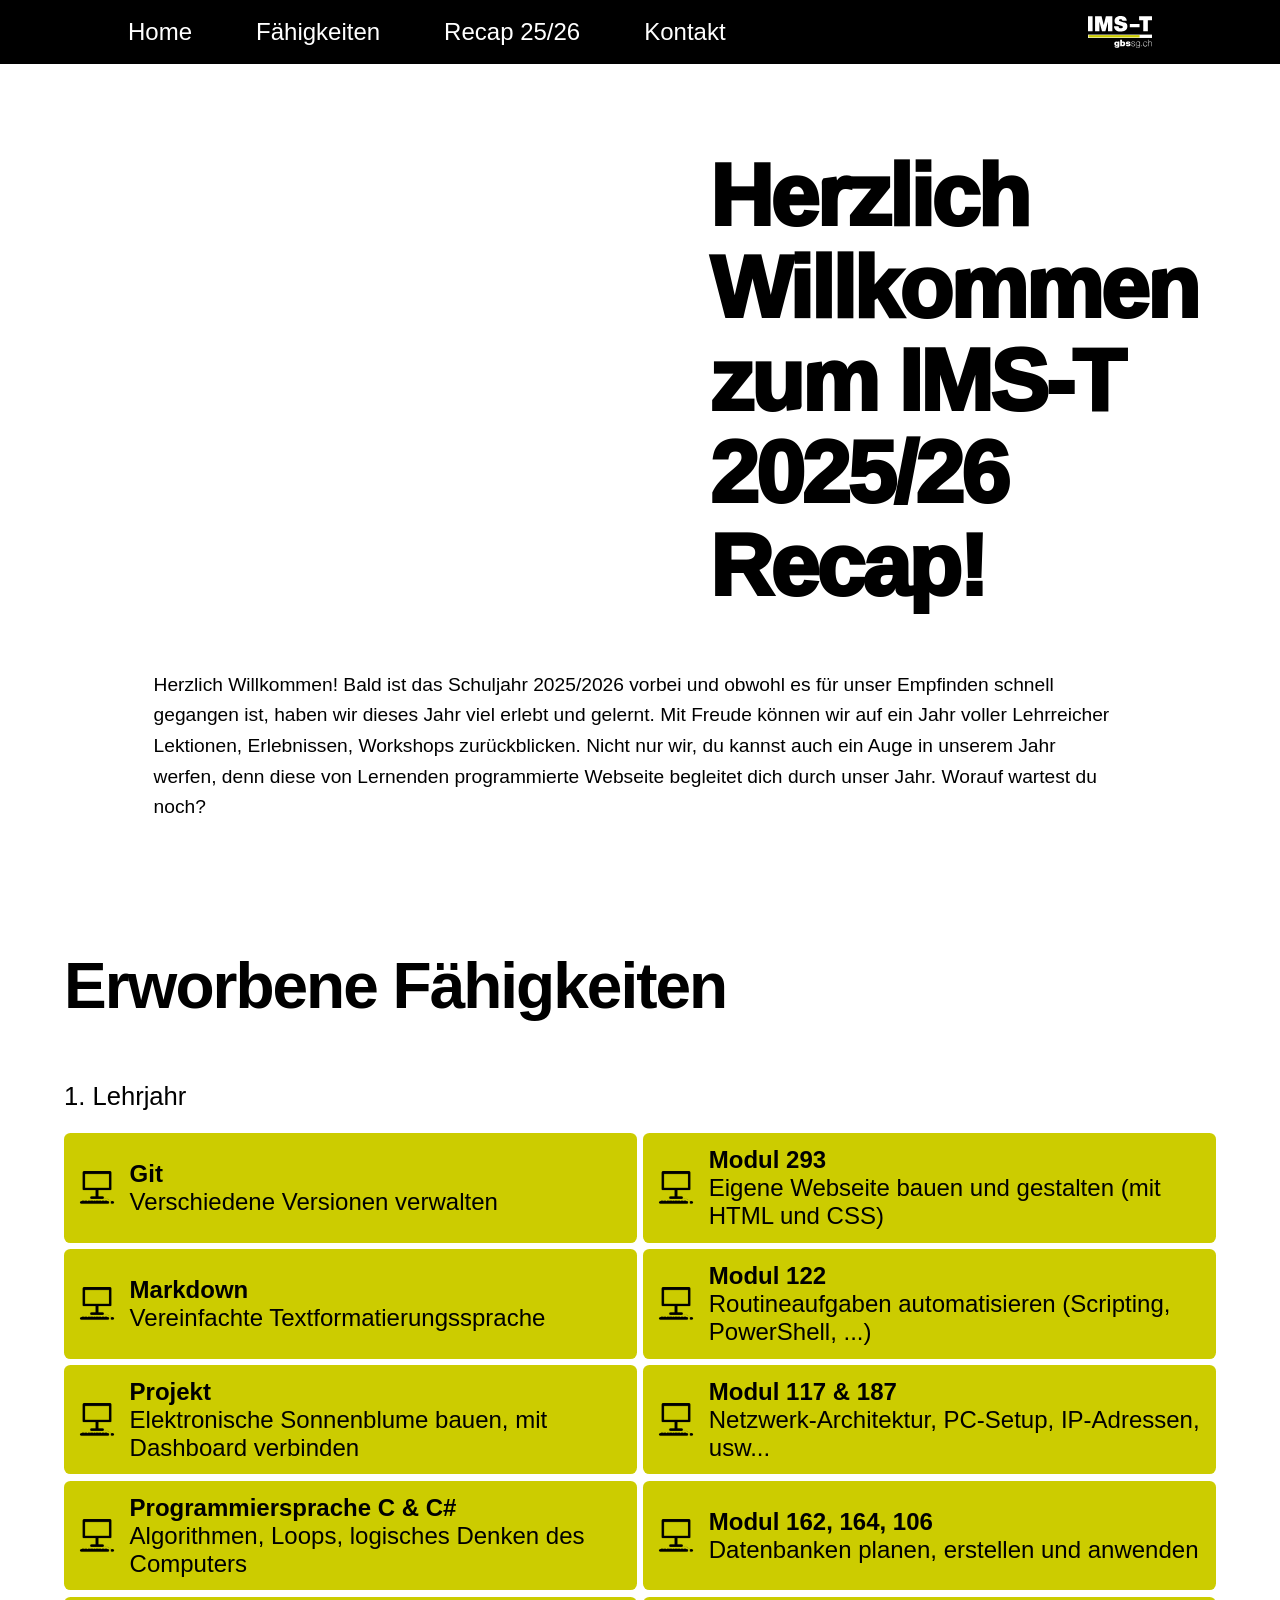
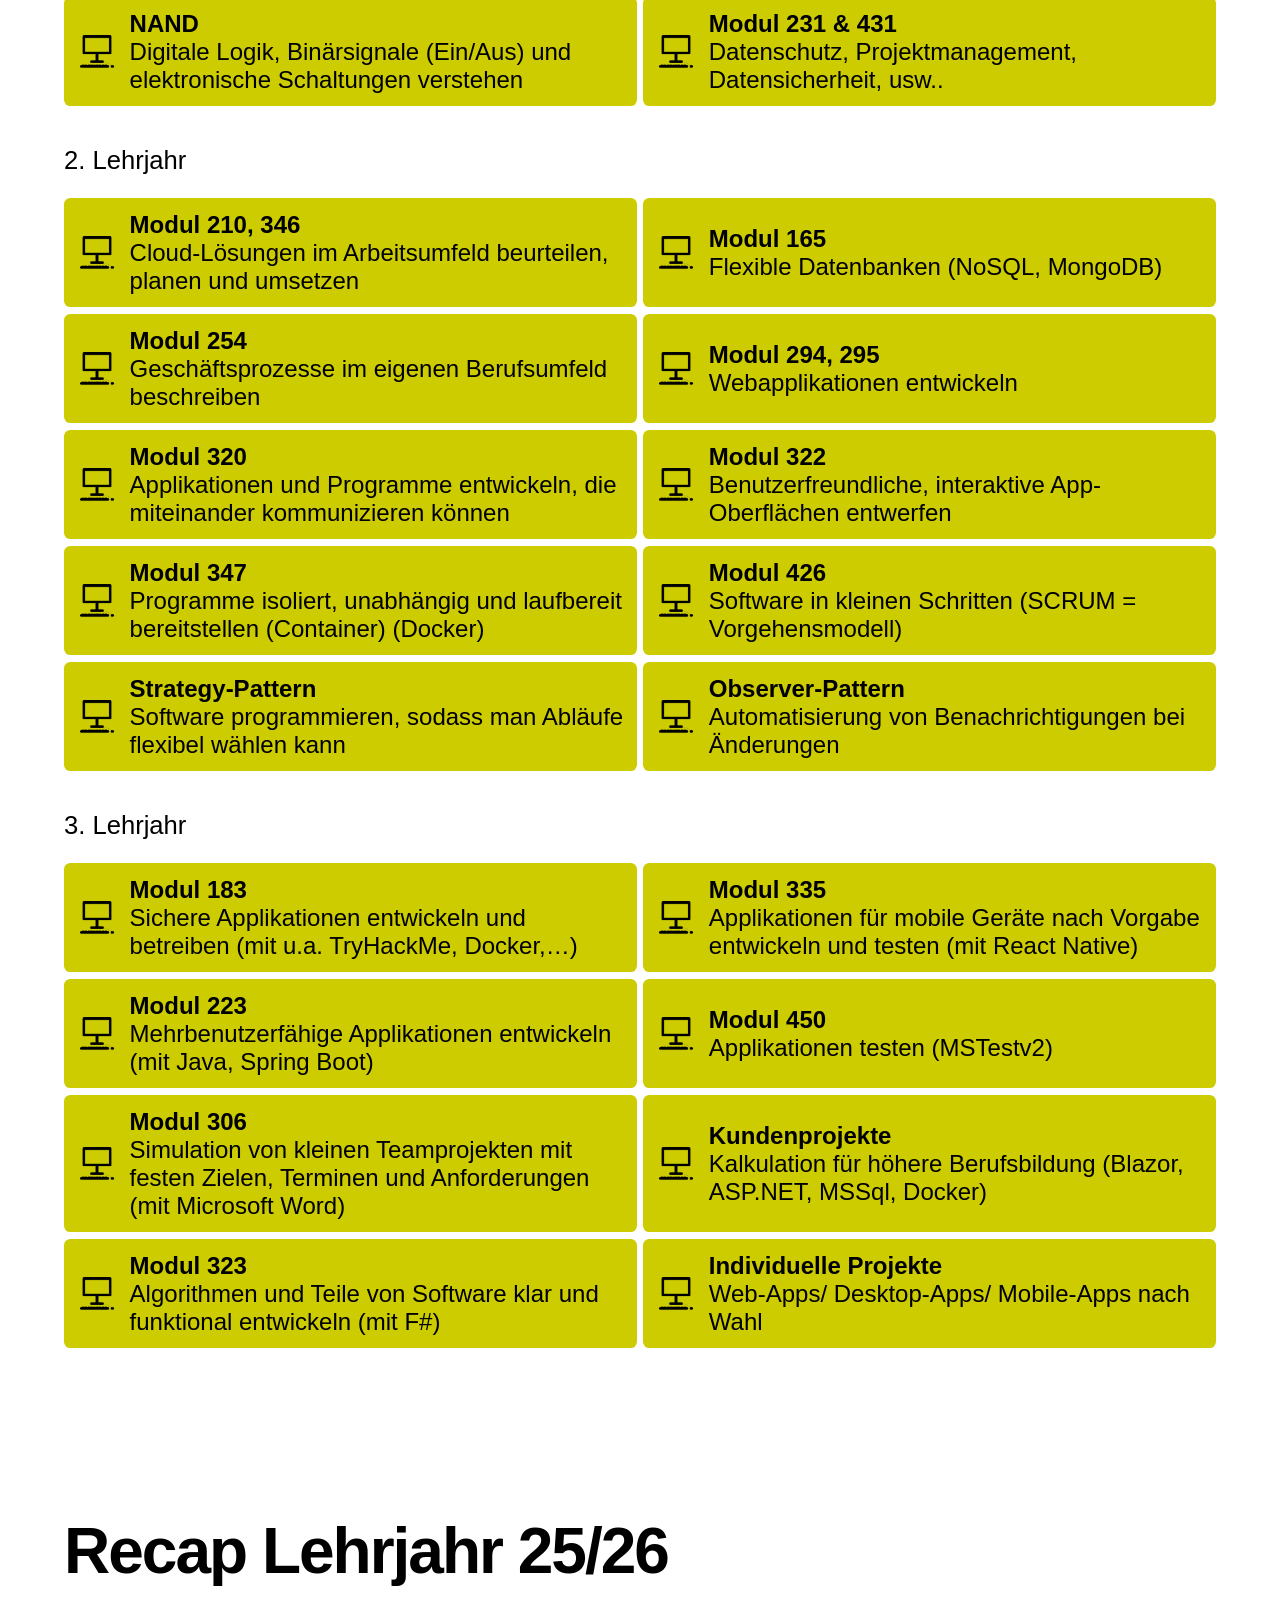
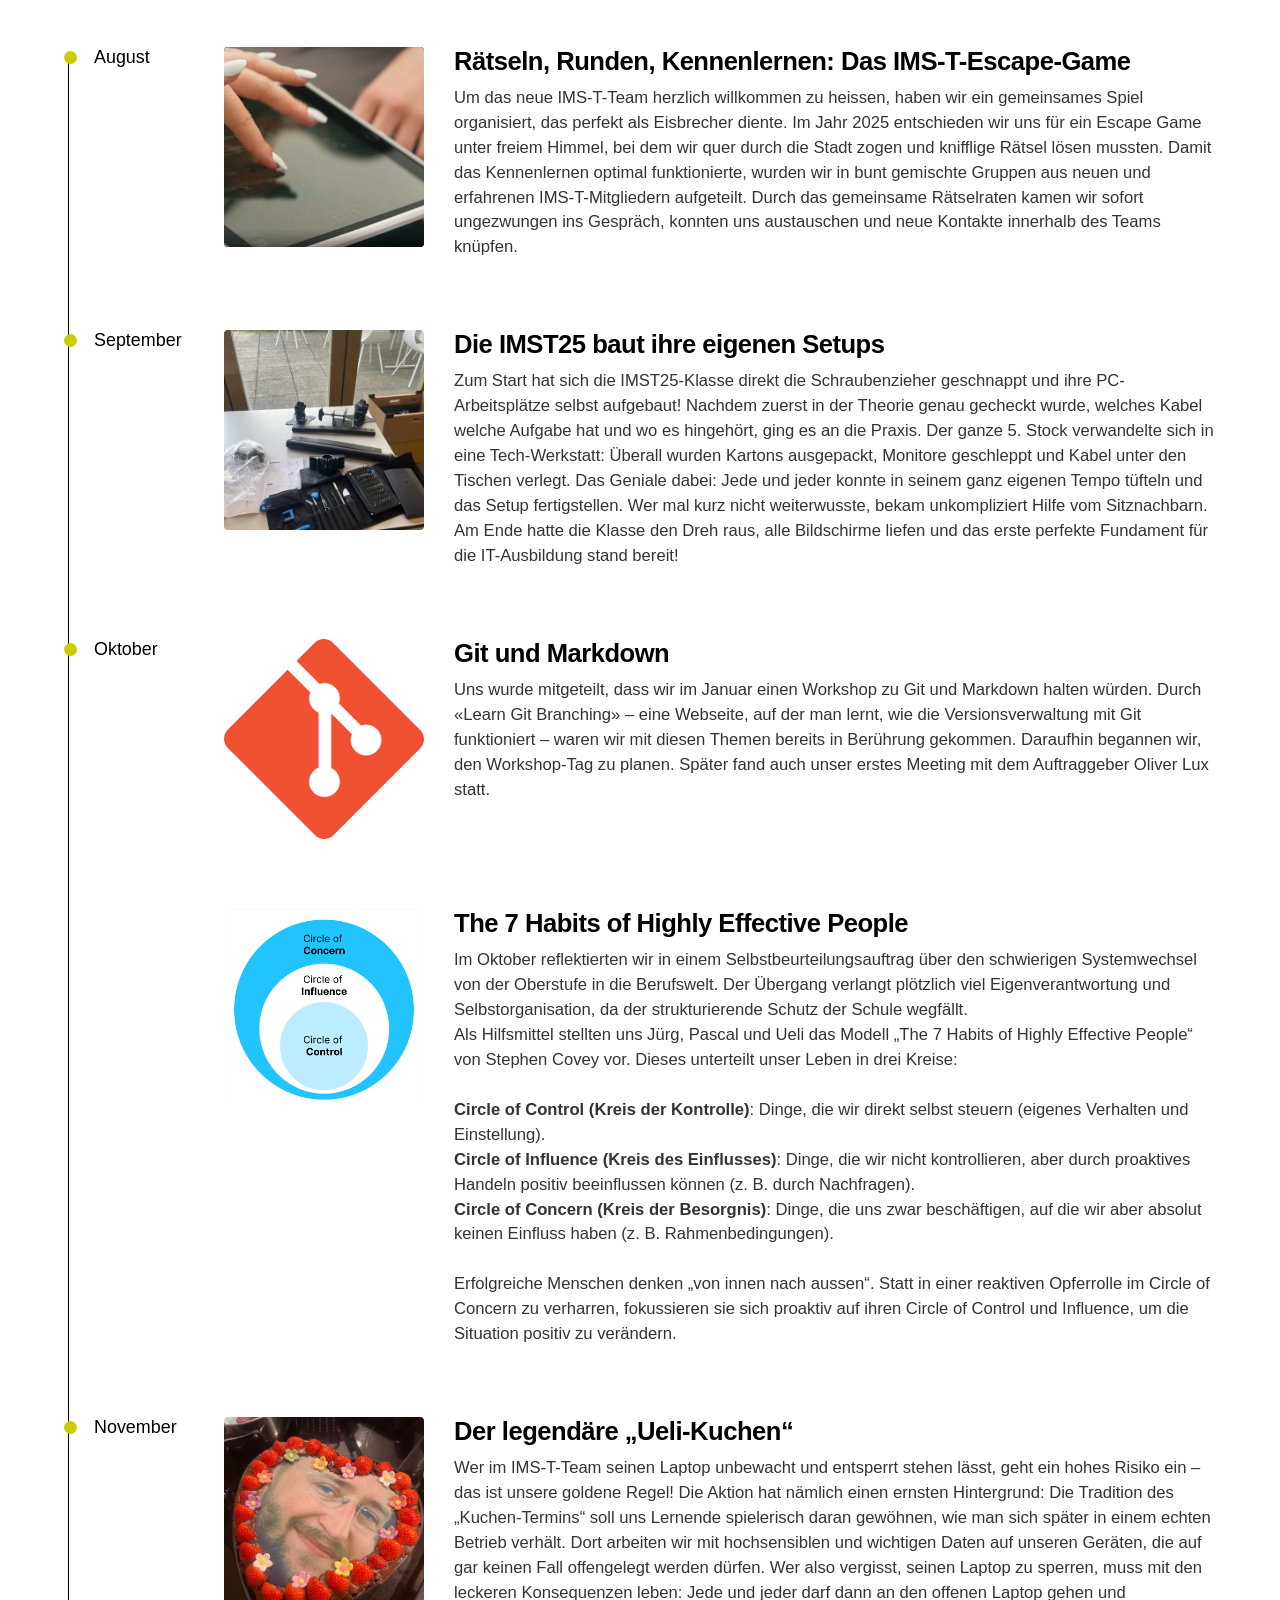
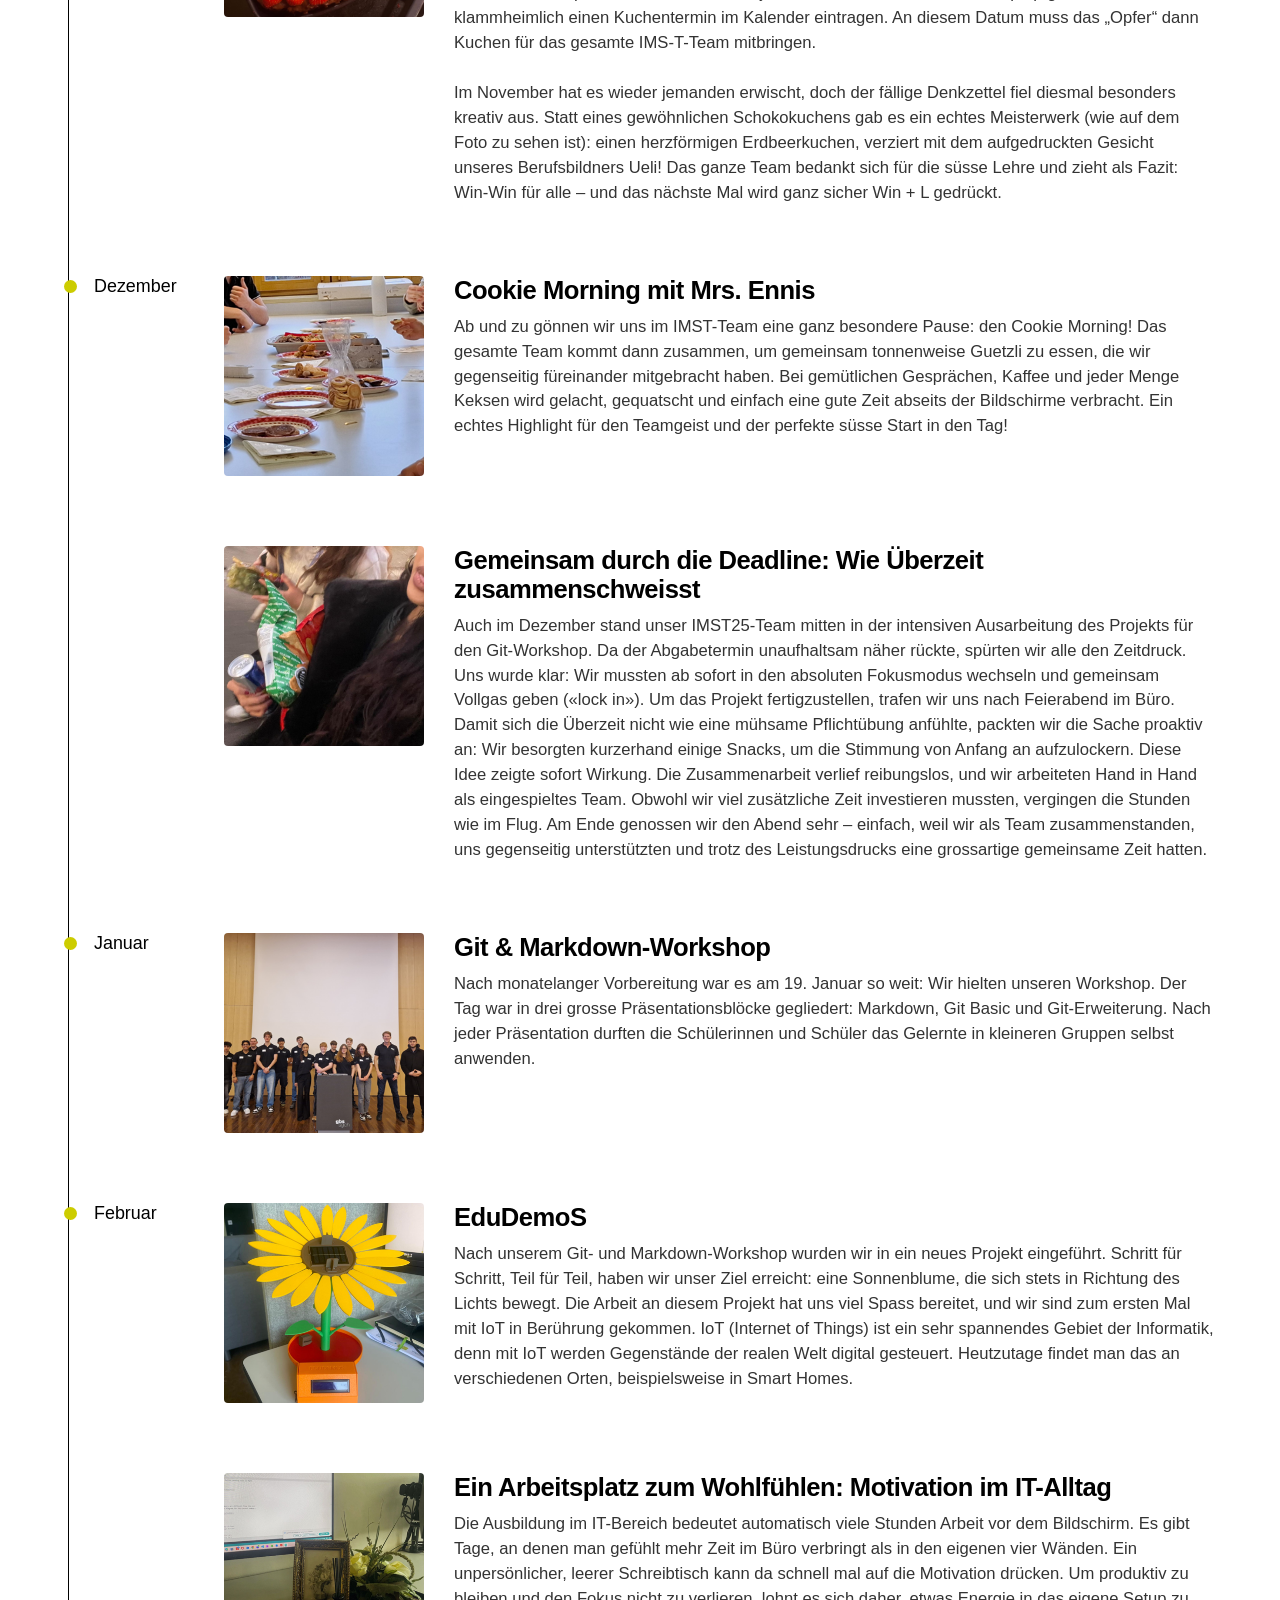
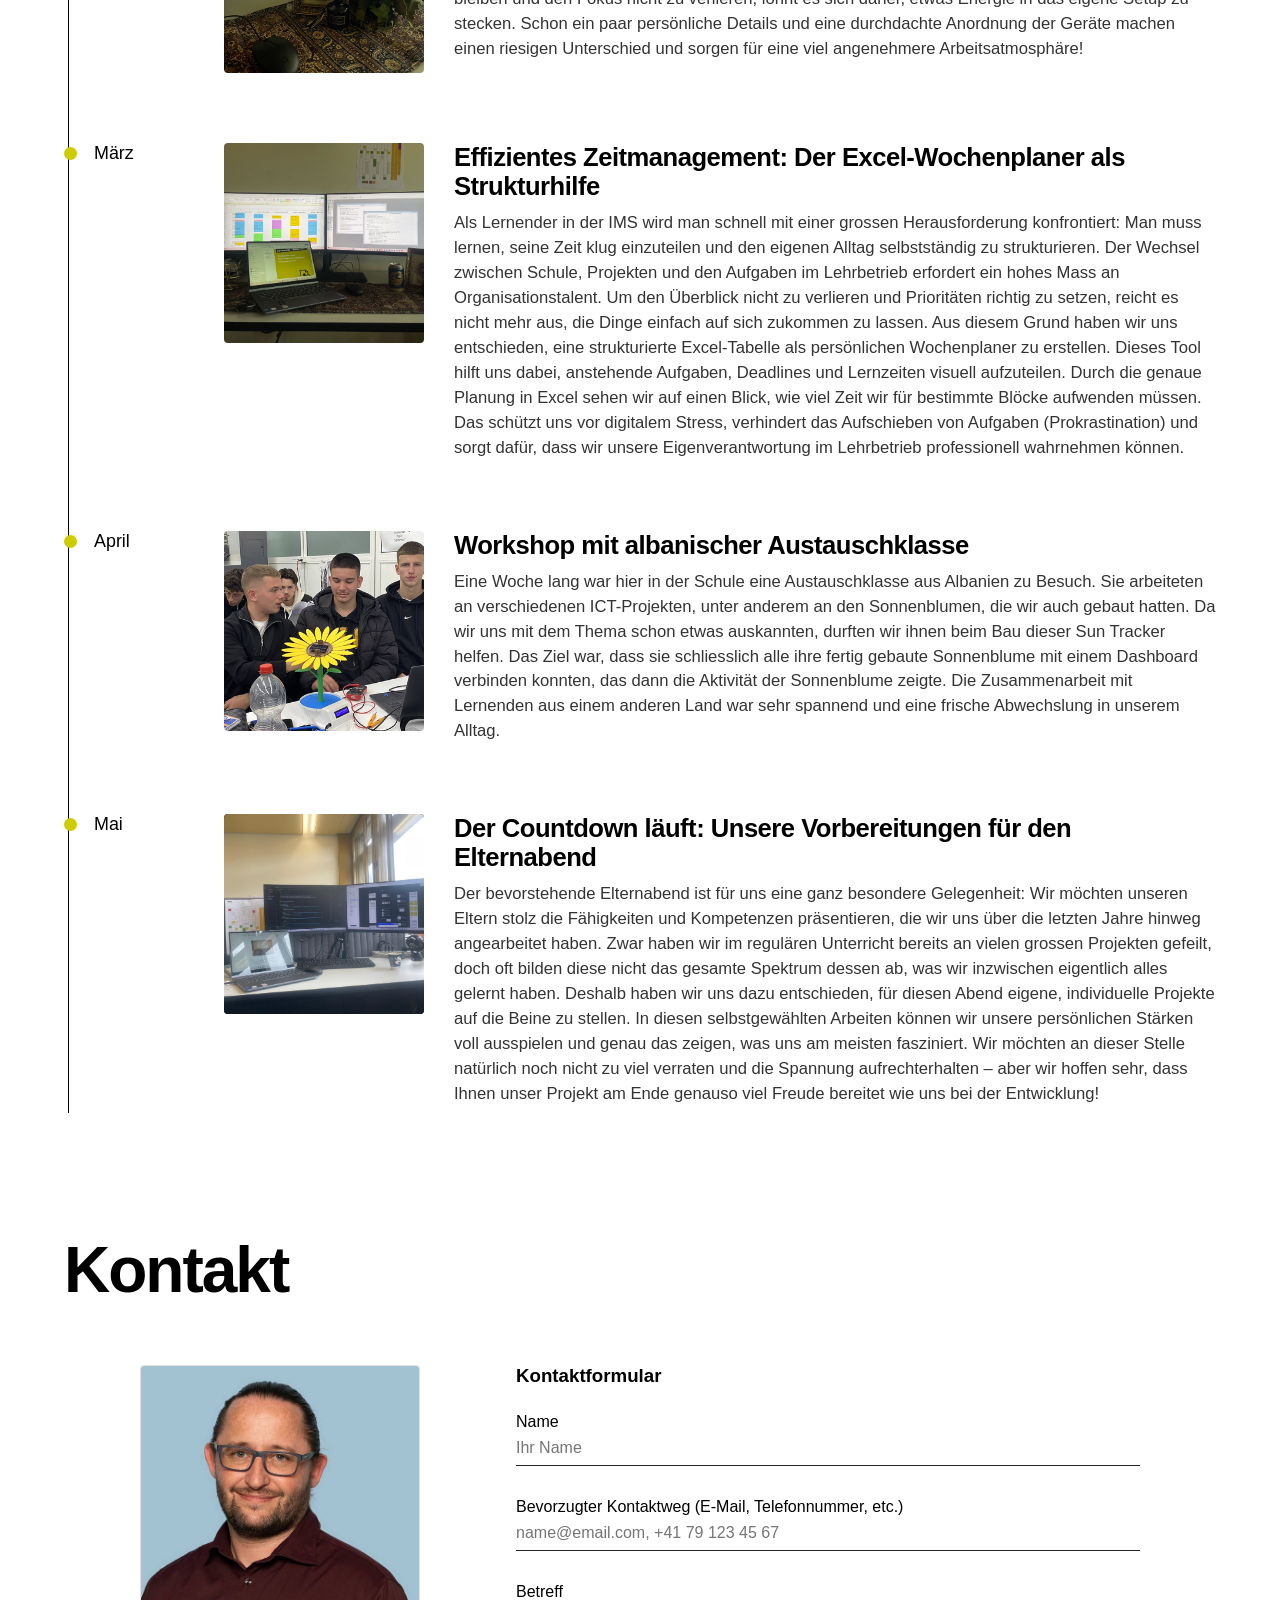
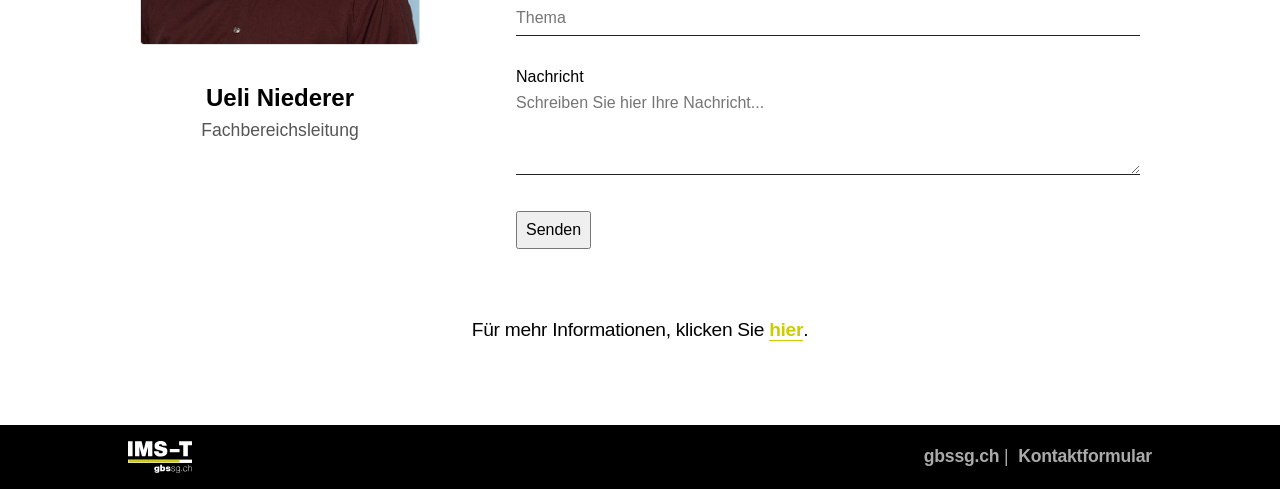
==== commit 13ceffac: "Merge pull request #15 from Scrutto/Artikel Artikel" ====
--- a/index.html
+++ b/index.html
@@ -75,7 +75,7 @@
               <img src="assets\Computer\3.png" alt="" />
             </div>
             <span>
-              <b>Git<br /></b>
+              <strong>Git<br /></strong>
               Verschiedene Versionen verwalten
             </span>
           </div>
@@ -84,7 +84,7 @@
               <img src="assets\Computer\3.png" alt="" />
             </div>
             <span>
-              <b>Modul 293<br /></b>
+              <strong>Modul 293<br /></strong>
               Eigene Webseite bauen und gestalten (mit HTML und CSS)
             </span>
           </div>
@@ -93,7 +93,7 @@
               <img src="assets\Computer\3.png" alt="" />
             </div>
             <span>
-              <b>Markdown<br /></b>
+              <strong>Markdown<br /></strong>
               Vereinfachte Textformatierungssprache
             </span>
           </div>
@@ -102,7 +102,7 @@
               <img src="assets\Computer\3.png" alt="" />
             </div>
             <span>
-              <b>Modul 122<br /></b>
+              <strong>Modul 122<br /></strong>
               Routineaufgaben automatisieren (Scripting, PowerShell, ...)
             </span>
           </div>
@@ -111,7 +111,7 @@
               <img src="assets\Computer\3.png" alt="" />
             </div>
             <span>
-              <b>Projekt<br /></b>
+              <strong>Projekt<br /></strong>
               Elektronische Sonnenblume bauen, mit Dashboard verbinden
             </span>
           </div>
@@ -120,16 +120,16 @@
               <img src="assets\Computer\3.png" alt="" />
             </div>
             <span>
-              <b>Modul 177 & 187<br /></b>
-              Netzwerk-Architektur, PC-Setup, IP-Adressing, usw...
-            </span>
-          </div>
-          <div class="skill-box">
-            <div class="skill-icon">
-              <img src="assets\Computer\3.png" alt="" />
-            </div>
-            <span>
-              <b>Programmiersprache C & C#<br /></b>
+              <strong>Modul 117 & 187<br /></strong>
+              Netzwerk-Architektur, PC-Setup, IP-Adressen, usw...
+            </span>
+          </div>
+          <div class="skill-box">
+            <div class="skill-icon">
+              <img src="assets\Computer\3.png" alt="" />
+            </div>
+            <span>
+              <strong>Programmiersprache C & C#<br /></strong>
               Algorithmen, Loops, logisches Denken des Computers
             </span>
           </div>
@@ -138,7 +138,7 @@
               <img src="assets\Computer\3.png" alt="" />
             </div>
             <span>
-              <b>Modul 162, 164, 106<br /></b>
+              <strong>Modul 162, 164, 106<br /></strong>
               Datenbanken planen, erstellen und anwenden
             </span>
           </div>
@@ -147,7 +147,7 @@
               <img src="assets\Computer\3.png" alt="" />
             </div>
             <span>
-              <b>NAND<br /></b>
+              <strong>NAND<br /></strong>
               Digitale Logik, Binärsignale (Ein/Aus) und elektronische
               Schaltungen verstehen
             </span>
@@ -157,7 +157,7 @@
               <img src="assets\Computer\3.png" alt="" />
             </div>
             <span>
-              <b>Modul 231 & 431<br /></b>
+              <strong>Modul 231 & 431<br /></strong>
               Datenschutz, Projektmanagement, Datensicherheit, usw..
             </span>
           </div>
@@ -172,7 +172,7 @@
               <img src="assets\Computer\3.png" alt="" />
             </div>
             <span>
-              <b>Modul 210, 346<br /></b>
+              <strong>Modul 210, 346<br /></strong>
               Cloud-Lösungen im Arbeitsumfeld beurteilen, planen und umsetzen
             </span>
           </div>
@@ -181,16 +181,16 @@
               <img src="assets\Computer\3.png" alt="" />
             </div>
             <span>
-              <b>Modul 165<br /></b>
-              Flexible Datenbanken (NoSQL, MonoDB)
-            </span>
-          </div>
-          <div class="skill-box">
-            <div class="skill-icon">
-              <img src="assets\Computer\3.png" alt="" />
-            </div>
-            <span>
-              <b>Modul 254<br /></b>
+              <strong>Modul 165<br /></strong>
+              Flexible Datenbanken (NoSQL, MongoDB)
+            </span>
+          </div>
+          <div class="skill-box">
+            <div class="skill-icon">
+              <img src="assets\Computer\3.png" alt="" />
+            </div>
+            <span>
+              <strong>Modul 254<br /></strong>
               Geschäftsprozesse im eigenen Berufsumfeld beschreiben
             </span>
           </div>
@@ -199,27 +199,26 @@
               <img src="assets\Computer\3.png" alt="" />
             </div>
             <span>
-              <b>Modul 294, 295<br /></b>
-              Applikationen entwickeln
-            </span>
-          </div>
-          <div class="skill-box">
-            <div class="skill-icon">
-              <img src="assets\Computer\3.png" alt="" />
-            </div>
-            <span>
-              <b>Modul 320<br /></b>
+              <strong>Modul 294, 295<br /></strong>
+              Webapplikationen entwickeln
+            </span>
+          </div>
+          <div class="skill-box">
+            <div class="skill-icon">
+              <img src="assets\Computer\3.png" alt="" />
+            </div>
+            <span>
+              <strong>Modul 320<br /></strong>
               Applikationen und Programme entwickeln, die miteinander
-              kommunizieren können, OOP (Elemente in logischen Objekten mit
-              Eigenschaften packen)
-            </span>
-          </div>
-          <div class="skill-box">
-            <div class="skill-icon">
-              <img src="assets\Computer\3.png" alt="" />
-            </div>
-            <span>
-              <b>Modul 322<br /></b>
+              kommunizieren können
+            </span>
+          </div>
+          <div class="skill-box">
+            <div class="skill-icon">
+              <img src="assets\Computer\3.png" alt="" />
+            </div>
+            <span>
+              <strong>Modul 322<br /></strong>
               Benutzerfreundliche, interaktive App-Oberflächen entwerfen
             </span>
           </div>
@@ -228,7 +227,7 @@
               <img src="assets\Computer\3.png" alt="" />
             </div>
             <span>
-              <b>Modul 347<br /></b>
+              <strong>Modul 347<br /></strong>
               Programme isoliert, unabhängig und laufbereit bereitstellen
               (Container) (Docker)
             </span>
@@ -238,7 +237,7 @@
               <img src="assets\Computer\3.png" alt="" />
             </div>
             <span>
-              <b>Modul 426<br /></b>
+              <strong>Modul 426<br /></strong>
               Software in kleinen Schritten (SCRUM = Vorgehensmodell)
             </span>
           </div>
@@ -247,7 +246,7 @@
               <img src="assets\Computer\3.png" alt="" />
             </div>
             <span>
-              <b>Strategy-Pattern<br /></b>
+              <strong>Strategy-Pattern<br /></strong>
               Software programmieren, sodass man Abläufe flexibel wählen kann
             </span>
           </div>
@@ -256,7 +255,7 @@
               <img src="assets\Computer\3.png" alt="" />
             </div>
             <span>
-              <b>Observer-Pattern<br /></b>
+              <strong>Observer-Pattern<br /></strong>
               Automatisierung von Benachrichtigungen bei Änderungen
             </span>
           </div>
@@ -270,7 +269,7 @@
               <img src="assets\Computer\3.png" alt="" />
             </div>
             <span>
-              <b>Modul 183<br /></b>
+              <strong>Modul 183<br /></strong>
               Sichere Applikationen entwickeln und betreiben (mit u.a.
               TryHackMe, Docker,…)
             </span>
@@ -280,7 +279,7 @@
               <img src="assets\Computer\3.png" alt="" />
             </div>
             <span>
-              <b>Modul 335<br /></b>
+              <strong>Modul 335<br /></strong>
               Applikationen für mobile Geräte nach Vorgabe entwickeln und testen
               (mit React Native)
             </span>
@@ -290,7 +289,7 @@
               <img src="assets\Computer\3.png" alt="" />
             </div>
             <span>
-              <b>Modul 223<br /></b>
+              <strong>Modul 223<br /></strong>
               Mehrbenutzerfähige Applikationen entwickeln (mit Java, Spring
               Boot)
             </span>
@@ -300,7 +299,7 @@
               <img src="assets\Computer\3.png" alt="" />
             </div>
             <span>
-              <b>Modul 450<br /></b>
+              <strong>Modul 450<br /></strong>
               Applikationen testen (MSTestv2)
             </span>
           </div>
@@ -309,7 +308,7 @@
               <img src="assets\Computer\3.png" alt="" />
             </div>
             <span>
-              <b>Modul 306<br /></b>
+              <strong>Modul 306<br /></strong>
               Simulation von kleinen Teamprojekten mit festen Zielen, Terminen
               und Anforderungen (mit Microsoft Word)
             </span>
@@ -319,7 +318,7 @@
               <img src="assets\Computer\3.png" alt="" />
             </div>
             <span>
-              <b>Kundenprojekte<br /></b>
+              <strong>Kundenprojekte<br /></strong>
               Kalkulation für höhere Berufsbildung (Blazor, ASP.NET, MSSql,
               Docker)
             </span>
@@ -329,7 +328,7 @@
               <img src="assets\Computer\3.png" alt="" />
             </div>
             <span>
-              <b>Modul 323<br /></b>
+              <strong>Modul 323<br /></strong>
               Algorithmen und Teile von Software klar und funktional entwickeln
               (mit F#)
             </span>
@@ -339,7 +338,7 @@
               <img src="assets\Computer\3.png" alt="" />
             </div>
             <span>
-              <b>Individuelle Projekte<br /></b>
+              <strong>Individuelle Projekte<br /></strong>
               Web-Apps/ Desktop-Apps/ Mobile-Apps nach Wahl
             </span>
           </div>
@@ -423,18 +422,18 @@
               </p>
               <p>&nbsp;</p>
               <p>
-                <b>Circle of Control (Kreis der Kontrolle)</b>: Dinge, die wir
+                <strong>Circle of Control (Kreis der Kontrolle)</strong>: Dinge, die wir
                 direkt selbst steuern (eigenes Verhalten und Einstellung).
               </p>
 
               <p>
-                <b>Circle of Influence (Kreis des Einflusses)</b>: Dinge, die
+                <strong>Circle of Influence (Kreis des Einflusses)</strong>: Dinge, die
                 wir nicht kontrollieren, aber durch proaktives Handeln positiv
                 beeinflussen können (z. B. durch Nachfragen).
               </p>
 
               <p>
-                <b>Circle of Concern (Kreis der Besorgnis)</b>: Dinge, die uns
+                <strong>Circle of Concern (Kreis der Besorgnis)</strong>: Dinge, die uns
                 zwar beschäftigen, auf die wir aber absolut keinen Einfluss
                 haben (z. B. Rahmenbedingungen).
               </p>
@@ -653,12 +652,12 @@
               />
             </div>
             <div class="form-group">
-              <label>Bevorzugte Kontakt (E-Mail, Telefonnummer, etc.)</label>
+              <label>Bevorzugter Kontaktweg (E-Mail, Telefonnummer, etc.)</label>
               <input
-                type="email"
+                type="text"
                 id="formEmail"
-                placeholder="name@email.com, +41 01 234 56 78"
-                autocomplete="email"
+                placeholder="name@email.com, +41 79 123 45 67"
+                autocomplete="off"
                 required
               />
             </div>
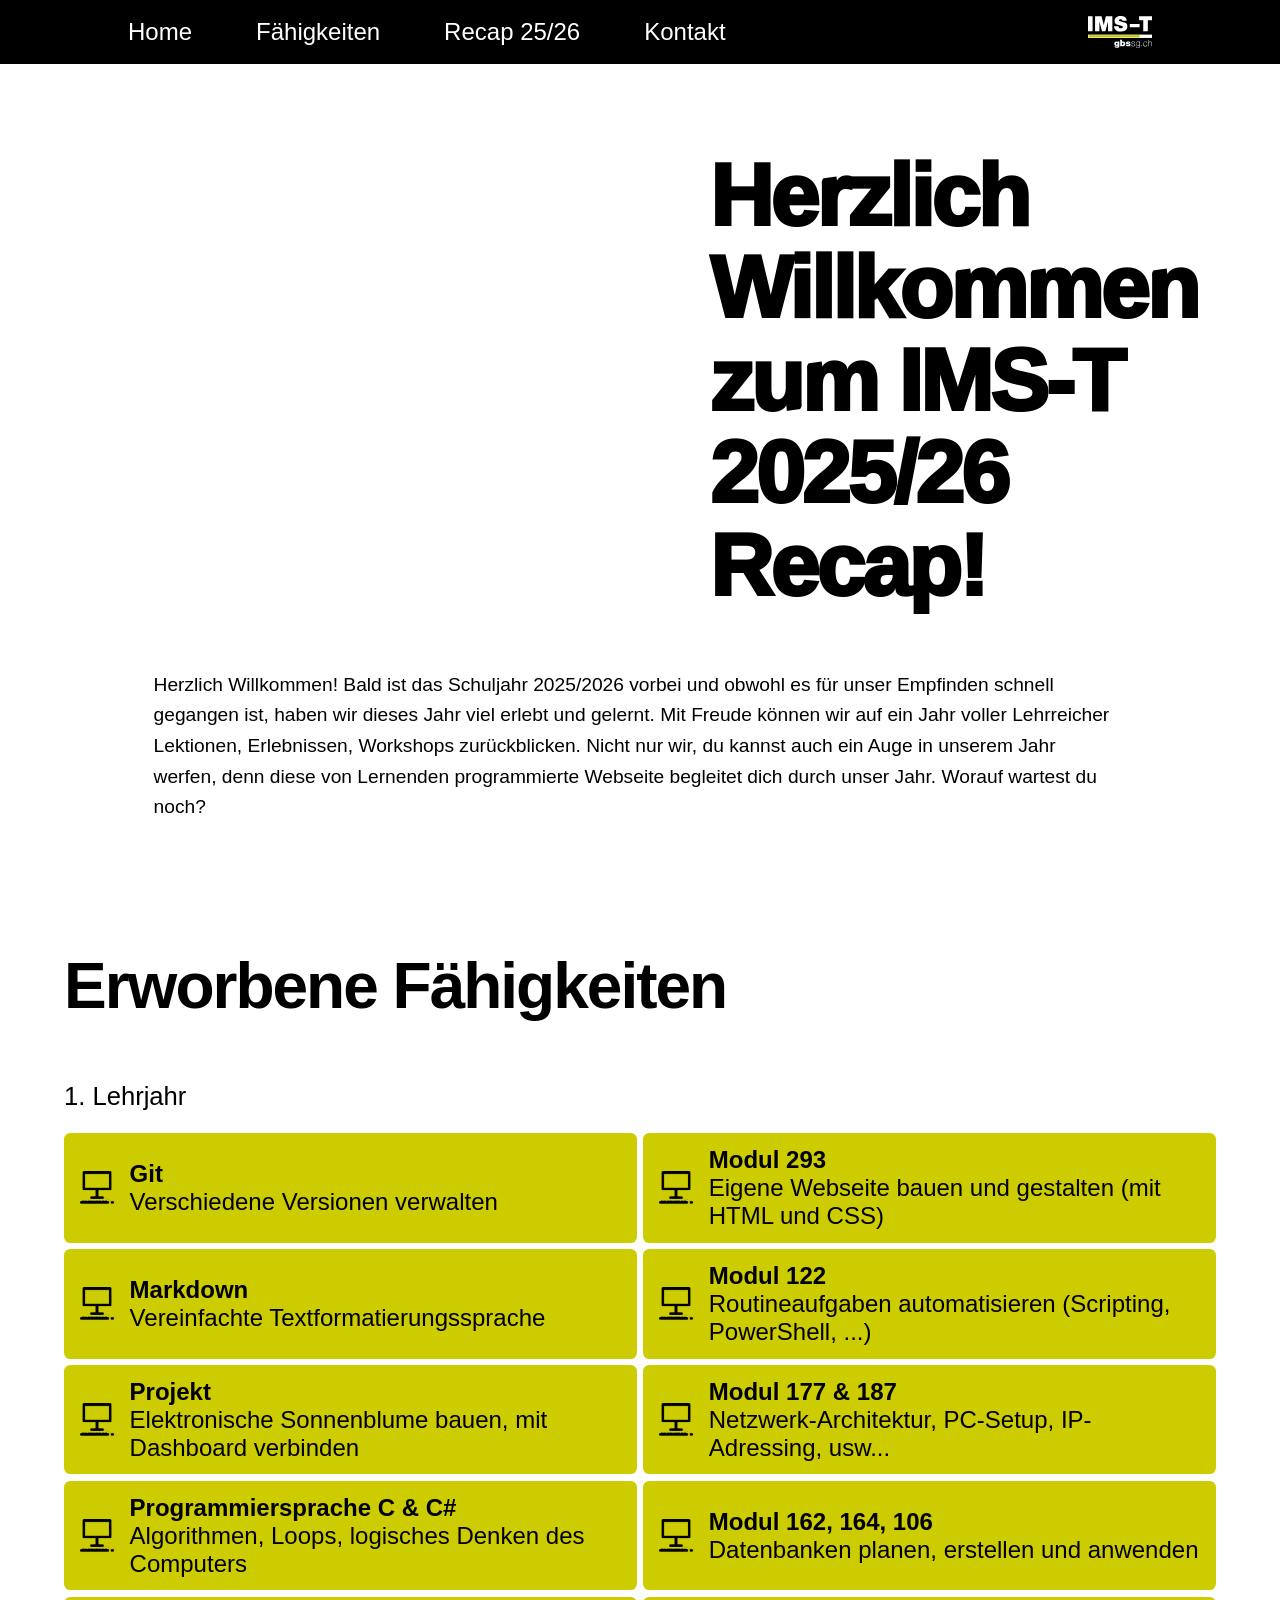
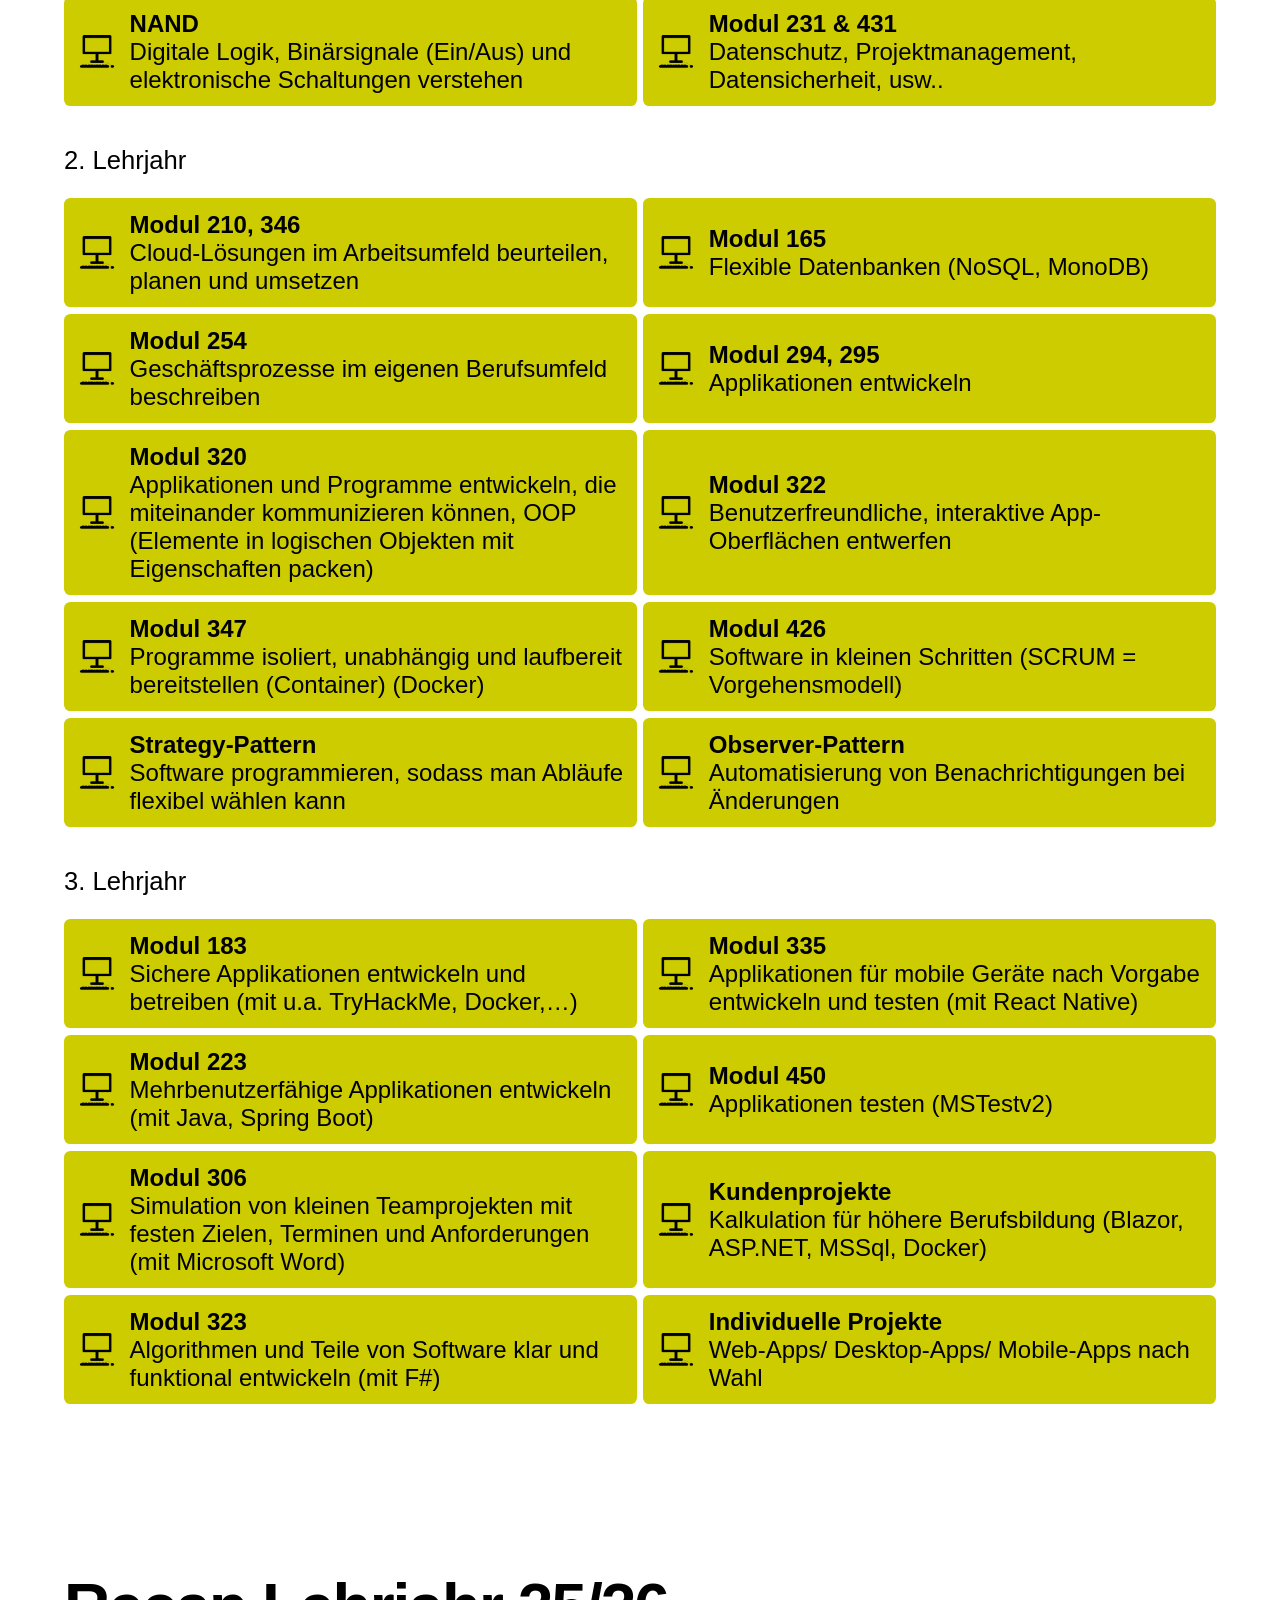
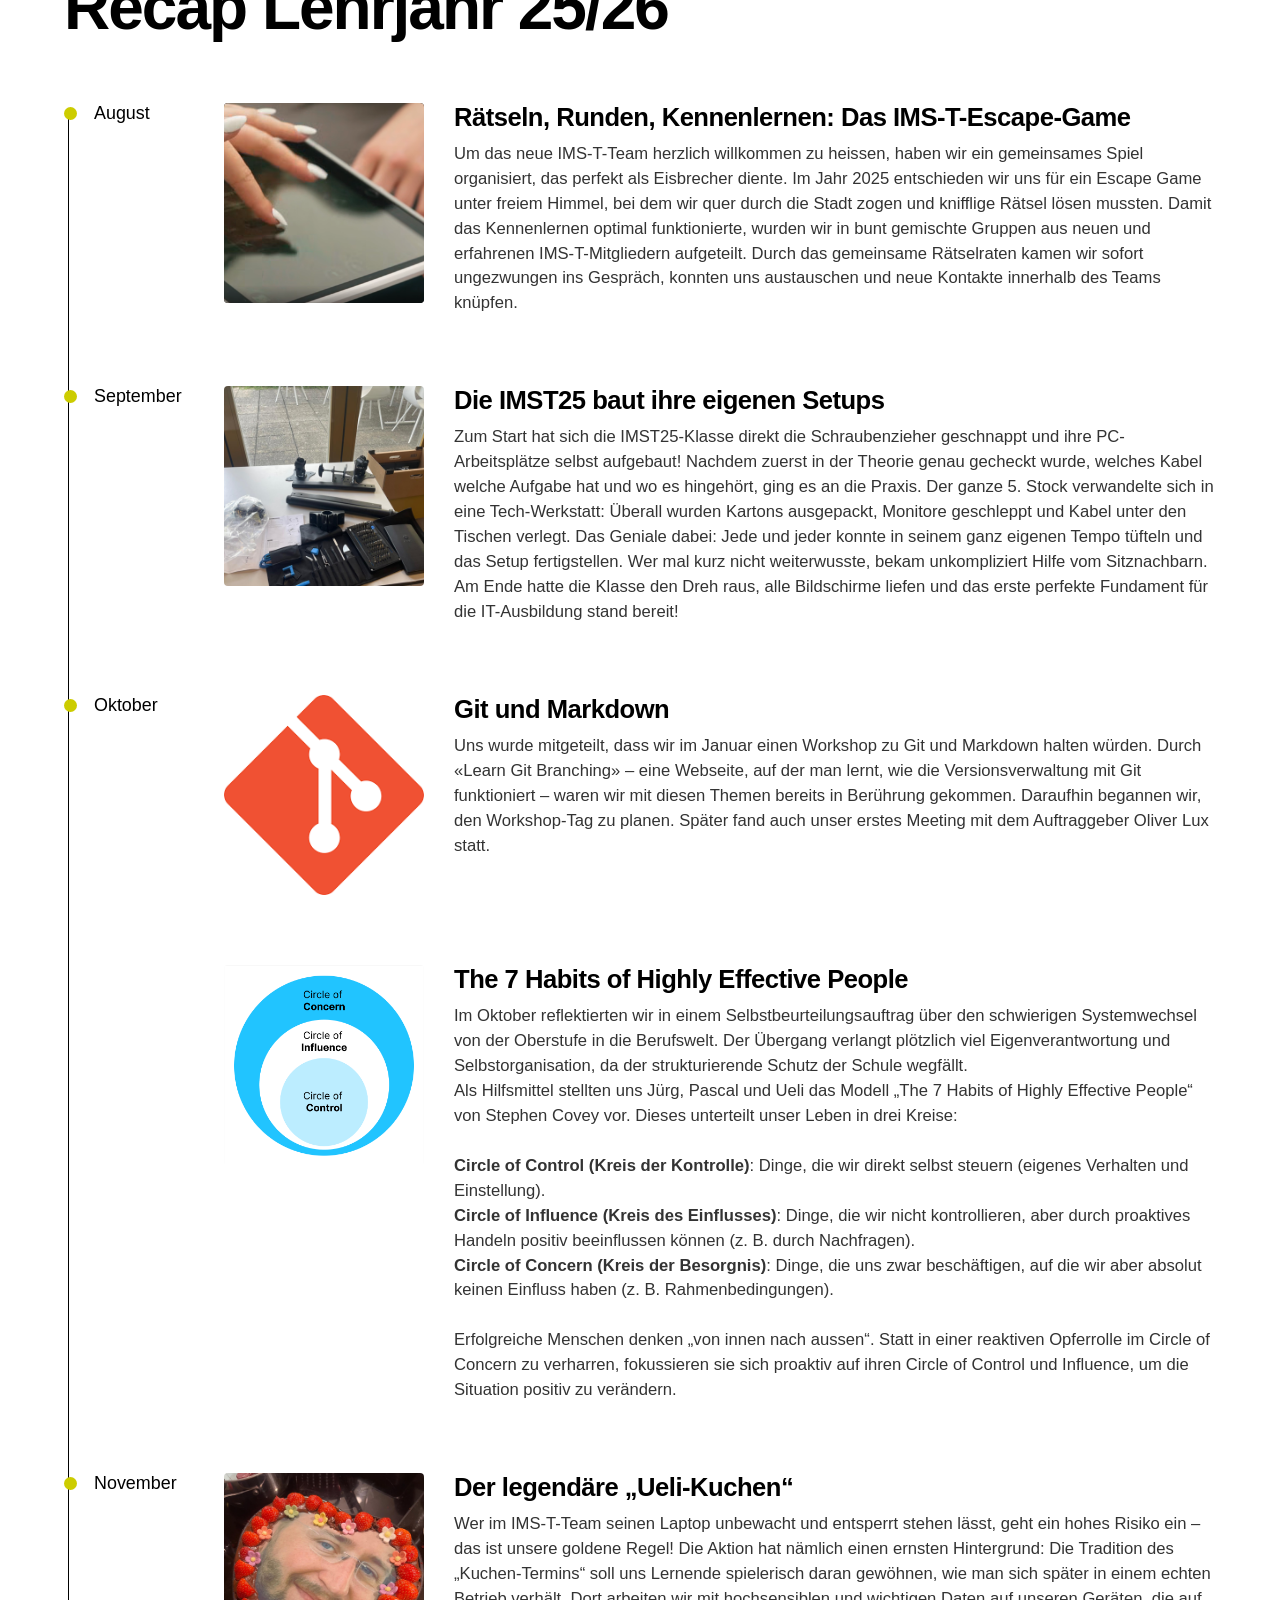
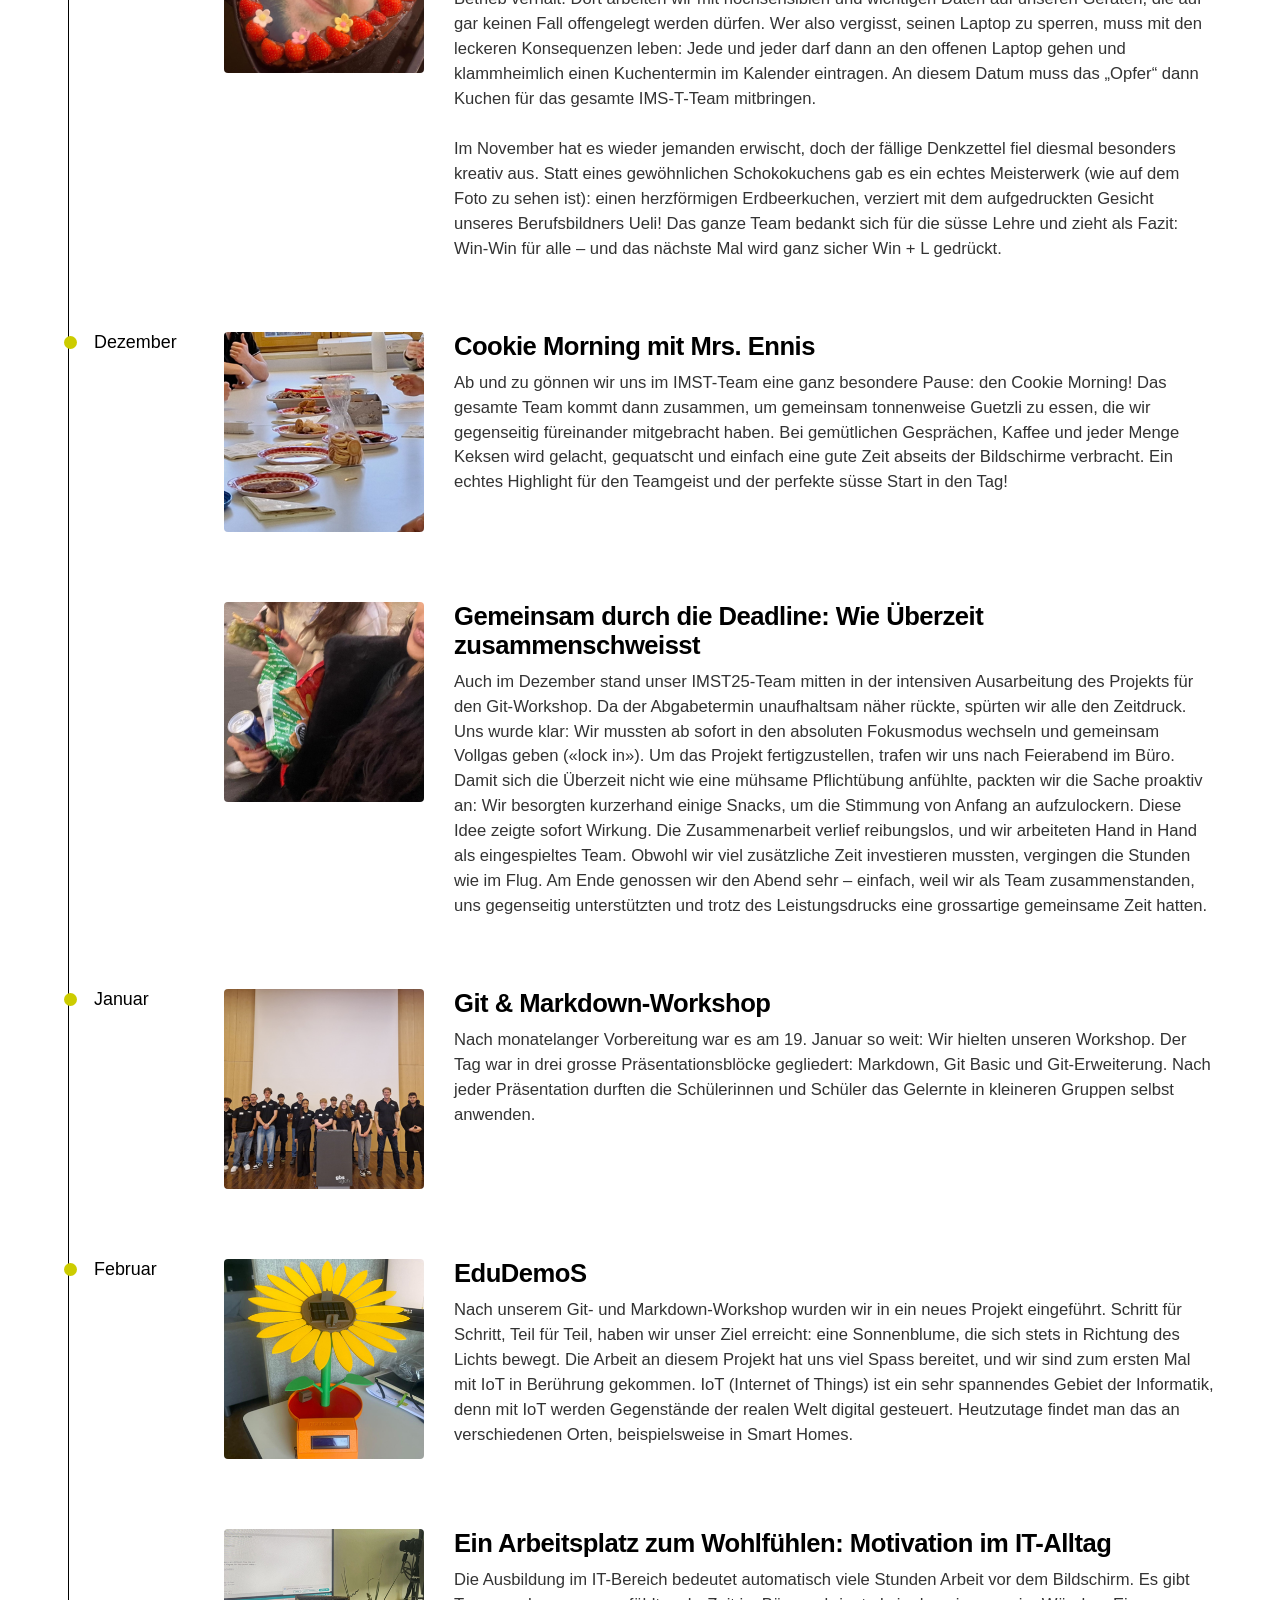
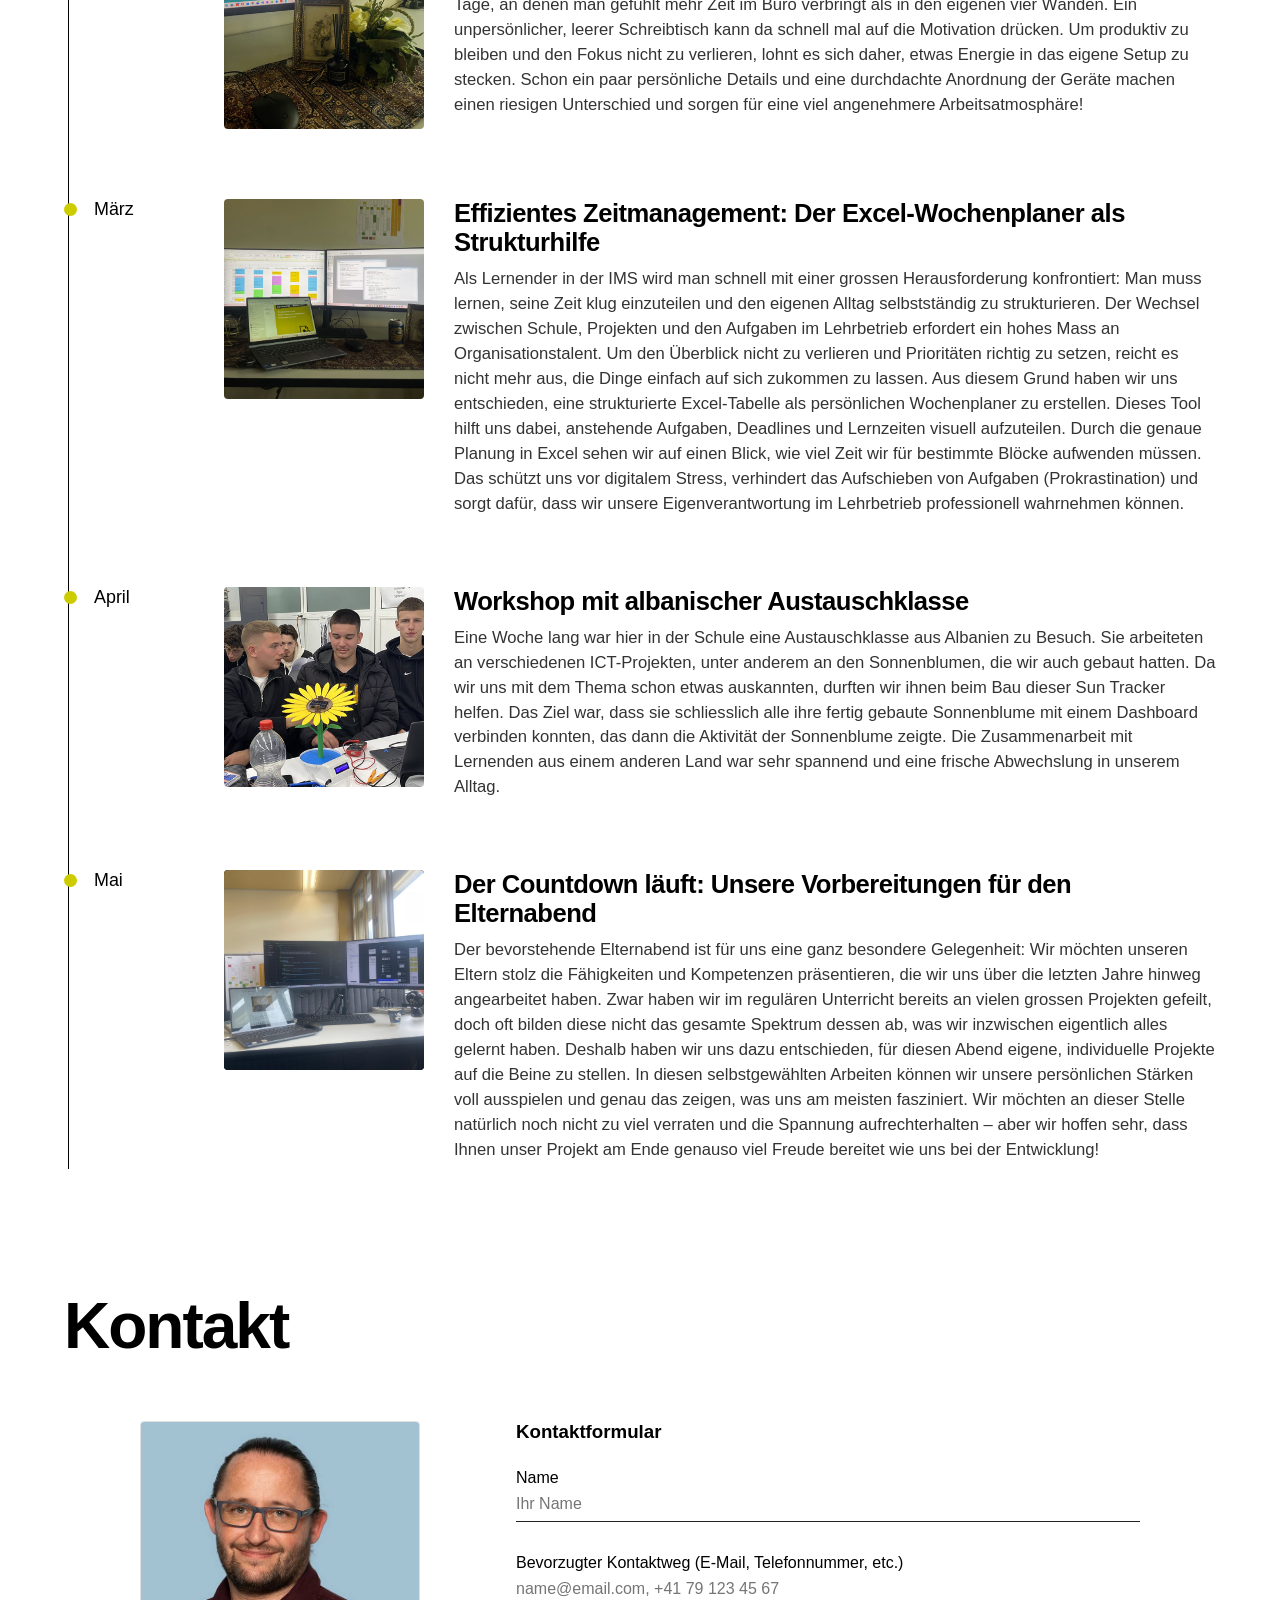
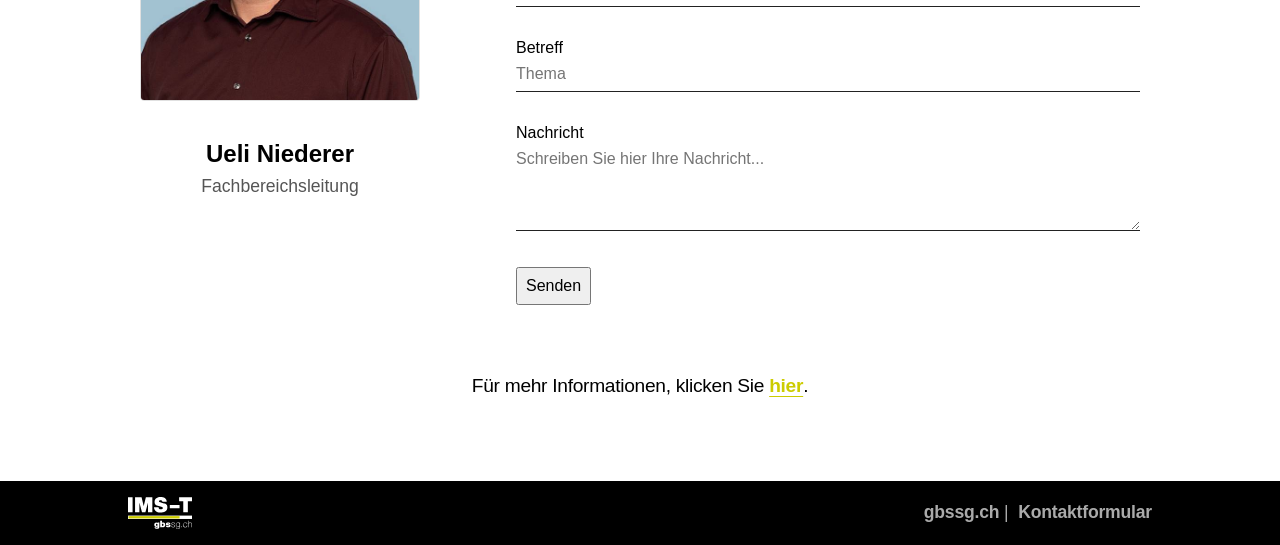
==== commit a5c1c5d8: "Merge branch 'main' into Artikel" ====
--- a/index.html
+++ b/index.html
@@ -75,7 +75,7 @@
               <img src="assets\Computer\3.png" alt="" />
             </div>
             <span>
-              <strong>Git<br /></strong>
+              <b>Git<br /></b>
               Verschiedene Versionen verwalten
             </span>
           </div>
@@ -84,7 +84,7 @@
               <img src="assets\Computer\3.png" alt="" />
             </div>
             <span>
-              <strong>Modul 293<br /></strong>
+              <b>Modul 293<br /></b>
               Eigene Webseite bauen und gestalten (mit HTML und CSS)
             </span>
           </div>
@@ -93,7 +93,7 @@
               <img src="assets\Computer\3.png" alt="" />
             </div>
             <span>
-              <strong>Markdown<br /></strong>
+              <b>Markdown<br /></b>
               Vereinfachte Textformatierungssprache
             </span>
           </div>
@@ -102,7 +102,7 @@
               <img src="assets\Computer\3.png" alt="" />
             </div>
             <span>
-              <strong>Modul 122<br /></strong>
+              <b>Modul 122<br /></b>
               Routineaufgaben automatisieren (Scripting, PowerShell, ...)
             </span>
           </div>
@@ -111,7 +111,7 @@
               <img src="assets\Computer\3.png" alt="" />
             </div>
             <span>
-              <strong>Projekt<br /></strong>
+              <b>Projekt<br /></b>
               Elektronische Sonnenblume bauen, mit Dashboard verbinden
             </span>
           </div>
@@ -120,16 +120,16 @@
               <img src="assets\Computer\3.png" alt="" />
             </div>
             <span>
-              <strong>Modul 117 & 187<br /></strong>
-              Netzwerk-Architektur, PC-Setup, IP-Adressen, usw...
-            </span>
-          </div>
-          <div class="skill-box">
-            <div class="skill-icon">
-              <img src="assets\Computer\3.png" alt="" />
-            </div>
-            <span>
-              <strong>Programmiersprache C & C#<br /></strong>
+              <b>Modul 177 & 187<br /></b>
+              Netzwerk-Architektur, PC-Setup, IP-Adressing, usw...
+            </span>
+          </div>
+          <div class="skill-box">
+            <div class="skill-icon">
+              <img src="assets\Computer\3.png" alt="" />
+            </div>
+            <span>
+              <b>Programmiersprache C & C#<br /></b>
               Algorithmen, Loops, logisches Denken des Computers
             </span>
           </div>
@@ -138,7 +138,7 @@
               <img src="assets\Computer\3.png" alt="" />
             </div>
             <span>
-              <strong>Modul 162, 164, 106<br /></strong>
+              <b>Modul 162, 164, 106<br /></b>
               Datenbanken planen, erstellen und anwenden
             </span>
           </div>
@@ -147,7 +147,7 @@
               <img src="assets\Computer\3.png" alt="" />
             </div>
             <span>
-              <strong>NAND<br /></strong>
+              <b>NAND<br /></b>
               Digitale Logik, Binärsignale (Ein/Aus) und elektronische
               Schaltungen verstehen
             </span>
@@ -157,7 +157,7 @@
               <img src="assets\Computer\3.png" alt="" />
             </div>
             <span>
-              <strong>Modul 231 & 431<br /></strong>
+              <b>Modul 231 & 431<br /></b>
               Datenschutz, Projektmanagement, Datensicherheit, usw..
             </span>
           </div>
@@ -172,7 +172,7 @@
               <img src="assets\Computer\3.png" alt="" />
             </div>
             <span>
-              <strong>Modul 210, 346<br /></strong>
+              <b>Modul 210, 346<br /></b>
               Cloud-Lösungen im Arbeitsumfeld beurteilen, planen und umsetzen
             </span>
           </div>
@@ -181,16 +181,16 @@
               <img src="assets\Computer\3.png" alt="" />
             </div>
             <span>
-              <strong>Modul 165<br /></strong>
-              Flexible Datenbanken (NoSQL, MongoDB)
-            </span>
-          </div>
-          <div class="skill-box">
-            <div class="skill-icon">
-              <img src="assets\Computer\3.png" alt="" />
-            </div>
-            <span>
-              <strong>Modul 254<br /></strong>
+              <b>Modul 165<br /></b>
+              Flexible Datenbanken (NoSQL, MonoDB)
+            </span>
+          </div>
+          <div class="skill-box">
+            <div class="skill-icon">
+              <img src="assets\Computer\3.png" alt="" />
+            </div>
+            <span>
+              <b>Modul 254<br /></b>
               Geschäftsprozesse im eigenen Berufsumfeld beschreiben
             </span>
           </div>
@@ -199,26 +199,27 @@
               <img src="assets\Computer\3.png" alt="" />
             </div>
             <span>
-              <strong>Modul 294, 295<br /></strong>
-              Webapplikationen entwickeln
-            </span>
-          </div>
-          <div class="skill-box">
-            <div class="skill-icon">
-              <img src="assets\Computer\3.png" alt="" />
-            </div>
-            <span>
-              <strong>Modul 320<br /></strong>
+              <b>Modul 294, 295<br /></b>
+              Applikationen entwickeln
+            </span>
+          </div>
+          <div class="skill-box">
+            <div class="skill-icon">
+              <img src="assets\Computer\3.png" alt="" />
+            </div>
+            <span>
+              <b>Modul 320<br /></b>
               Applikationen und Programme entwickeln, die miteinander
-              kommunizieren können
-            </span>
-          </div>
-          <div class="skill-box">
-            <div class="skill-icon">
-              <img src="assets\Computer\3.png" alt="" />
-            </div>
-            <span>
-              <strong>Modul 322<br /></strong>
+              kommunizieren können, OOP (Elemente in logischen Objekten mit
+              Eigenschaften packen)
+            </span>
+          </div>
+          <div class="skill-box">
+            <div class="skill-icon">
+              <img src="assets\Computer\3.png" alt="" />
+            </div>
+            <span>
+              <b>Modul 322<br /></b>
               Benutzerfreundliche, interaktive App-Oberflächen entwerfen
             </span>
           </div>
@@ -227,7 +228,7 @@
               <img src="assets\Computer\3.png" alt="" />
             </div>
             <span>
-              <strong>Modul 347<br /></strong>
+              <b>Modul 347<br /></b>
               Programme isoliert, unabhängig und laufbereit bereitstellen
               (Container) (Docker)
             </span>
@@ -237,7 +238,7 @@
               <img src="assets\Computer\3.png" alt="" />
             </div>
             <span>
-              <strong>Modul 426<br /></strong>
+              <b>Modul 426<br /></b>
               Software in kleinen Schritten (SCRUM = Vorgehensmodell)
             </span>
           </div>
@@ -246,7 +247,7 @@
               <img src="assets\Computer\3.png" alt="" />
             </div>
             <span>
-              <strong>Strategy-Pattern<br /></strong>
+              <b>Strategy-Pattern<br /></b>
               Software programmieren, sodass man Abläufe flexibel wählen kann
             </span>
           </div>
@@ -255,7 +256,7 @@
               <img src="assets\Computer\3.png" alt="" />
             </div>
             <span>
-              <strong>Observer-Pattern<br /></strong>
+              <b>Observer-Pattern<br /></b>
               Automatisierung von Benachrichtigungen bei Änderungen
             </span>
           </div>
@@ -269,7 +270,7 @@
               <img src="assets\Computer\3.png" alt="" />
             </div>
             <span>
-              <strong>Modul 183<br /></strong>
+              <b>Modul 183<br /></b>
               Sichere Applikationen entwickeln und betreiben (mit u.a.
               TryHackMe, Docker,…)
             </span>
@@ -279,7 +280,7 @@
               <img src="assets\Computer\3.png" alt="" />
             </div>
             <span>
-              <strong>Modul 335<br /></strong>
+              <b>Modul 335<br /></b>
               Applikationen für mobile Geräte nach Vorgabe entwickeln und testen
               (mit React Native)
             </span>
@@ -289,7 +290,7 @@
               <img src="assets\Computer\3.png" alt="" />
             </div>
             <span>
-              <strong>Modul 223<br /></strong>
+              <b>Modul 223<br /></b>
               Mehrbenutzerfähige Applikationen entwickeln (mit Java, Spring
               Boot)
             </span>
@@ -299,7 +300,7 @@
               <img src="assets\Computer\3.png" alt="" />
             </div>
             <span>
-              <strong>Modul 450<br /></strong>
+              <b>Modul 450<br /></b>
               Applikationen testen (MSTestv2)
             </span>
           </div>
@@ -308,7 +309,7 @@
               <img src="assets\Computer\3.png" alt="" />
             </div>
             <span>
-              <strong>Modul 306<br /></strong>
+              <b>Modul 306<br /></b>
               Simulation von kleinen Teamprojekten mit festen Zielen, Terminen
               und Anforderungen (mit Microsoft Word)
             </span>
@@ -318,7 +319,7 @@
               <img src="assets\Computer\3.png" alt="" />
             </div>
             <span>
-              <strong>Kundenprojekte<br /></strong>
+              <b>Kundenprojekte<br /></b>
               Kalkulation für höhere Berufsbildung (Blazor, ASP.NET, MSSql,
               Docker)
             </span>
@@ -328,7 +329,7 @@
               <img src="assets\Computer\3.png" alt="" />
             </div>
             <span>
-              <strong>Modul 323<br /></strong>
+              <b>Modul 323<br /></b>
               Algorithmen und Teile von Software klar und funktional entwickeln
               (mit F#)
             </span>
@@ -338,7 +339,7 @@
               <img src="assets\Computer\3.png" alt="" />
             </div>
             <span>
-              <strong>Individuelle Projekte<br /></strong>
+              <b>Individuelle Projekte<br /></b>
               Web-Apps/ Desktop-Apps/ Mobile-Apps nach Wahl
             </span>
           </div>
@@ -422,18 +423,18 @@
               </p>
               <p>&nbsp;</p>
               <p>
-                <strong>Circle of Control (Kreis der Kontrolle)</strong>: Dinge, die wir
+                <b>Circle of Control (Kreis der Kontrolle)</b>: Dinge, die wir
                 direkt selbst steuern (eigenes Verhalten und Einstellung).
               </p>
 
               <p>
-                <strong>Circle of Influence (Kreis des Einflusses)</strong>: Dinge, die
+                <b>Circle of Influence (Kreis des Einflusses)</b>: Dinge, die
                 wir nicht kontrollieren, aber durch proaktives Handeln positiv
                 beeinflussen können (z. B. durch Nachfragen).
               </p>
 
               <p>
-                <strong>Circle of Concern (Kreis der Besorgnis)</strong>: Dinge, die uns
+                <b>Circle of Concern (Kreis der Besorgnis)</b>: Dinge, die uns
                 zwar beschäftigen, auf die wir aber absolut keinen Einfluss
                 haben (z. B. Rahmenbedingungen).
               </p>
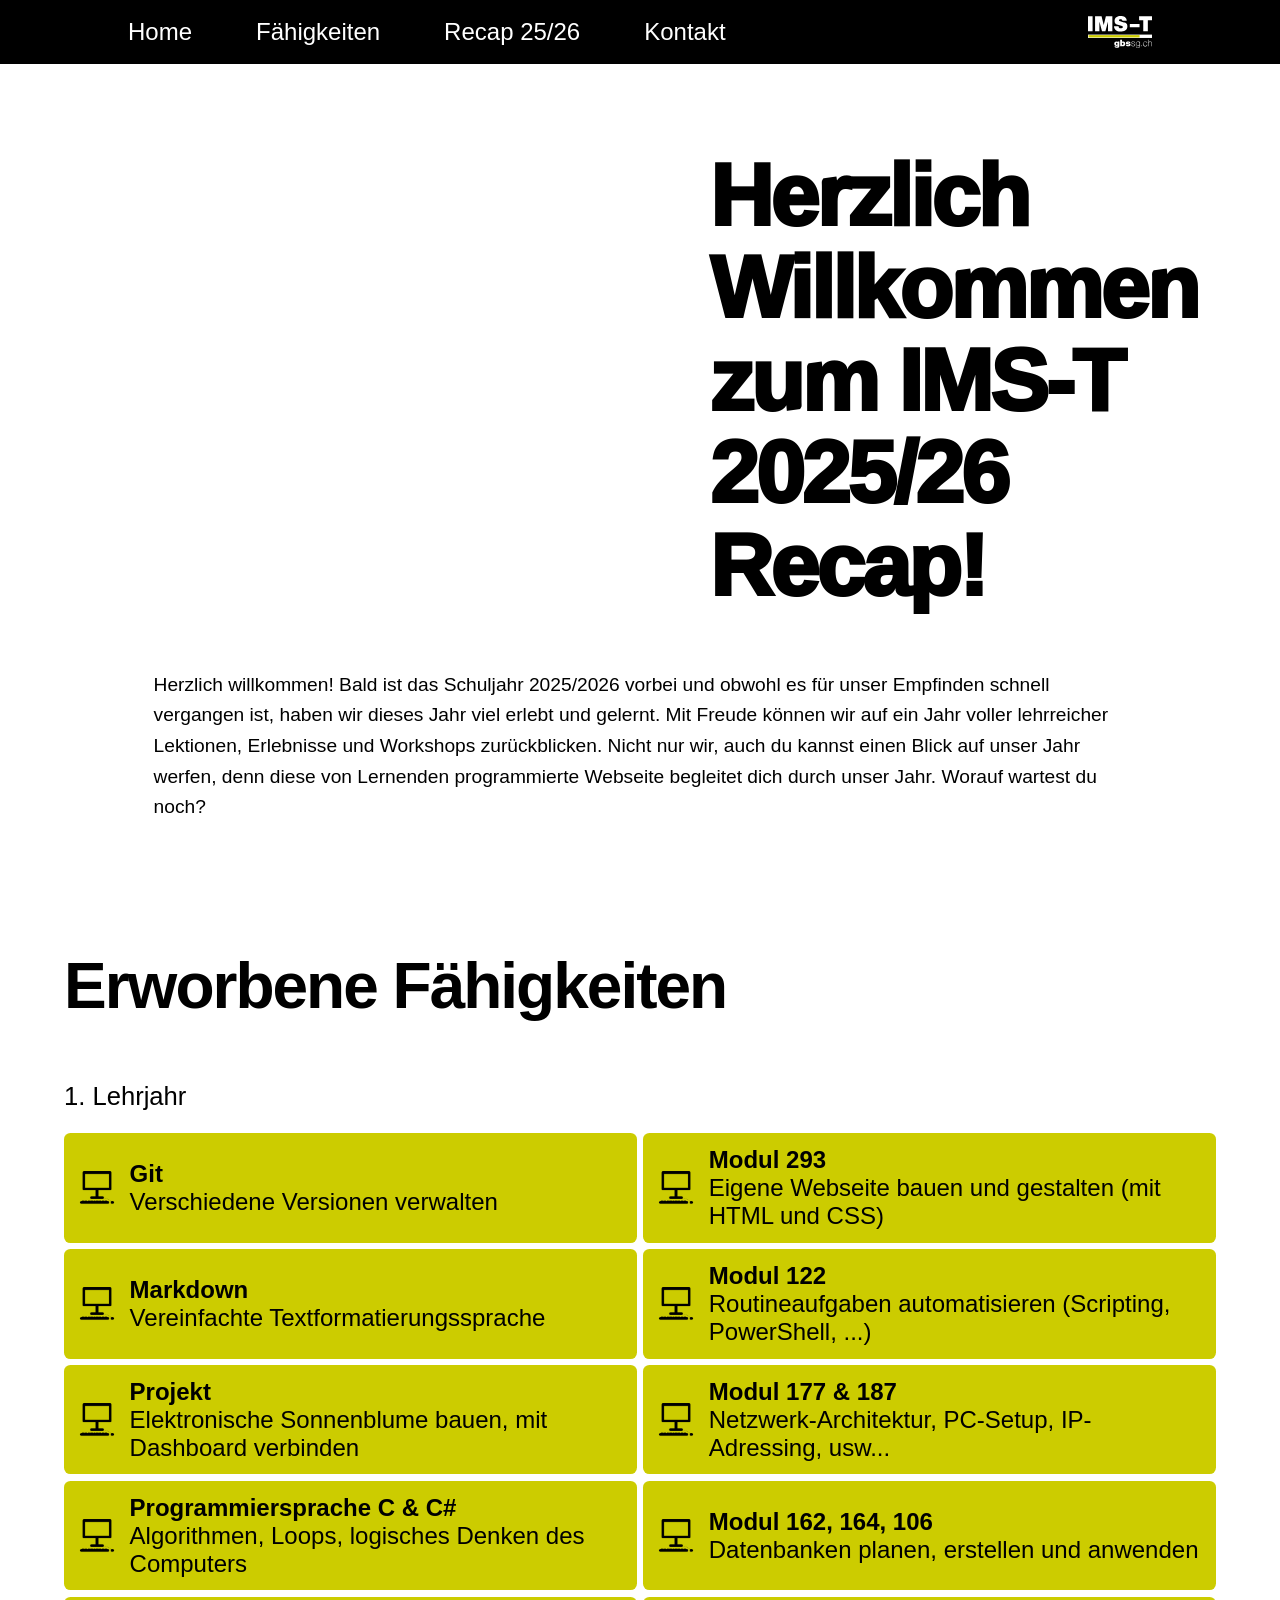
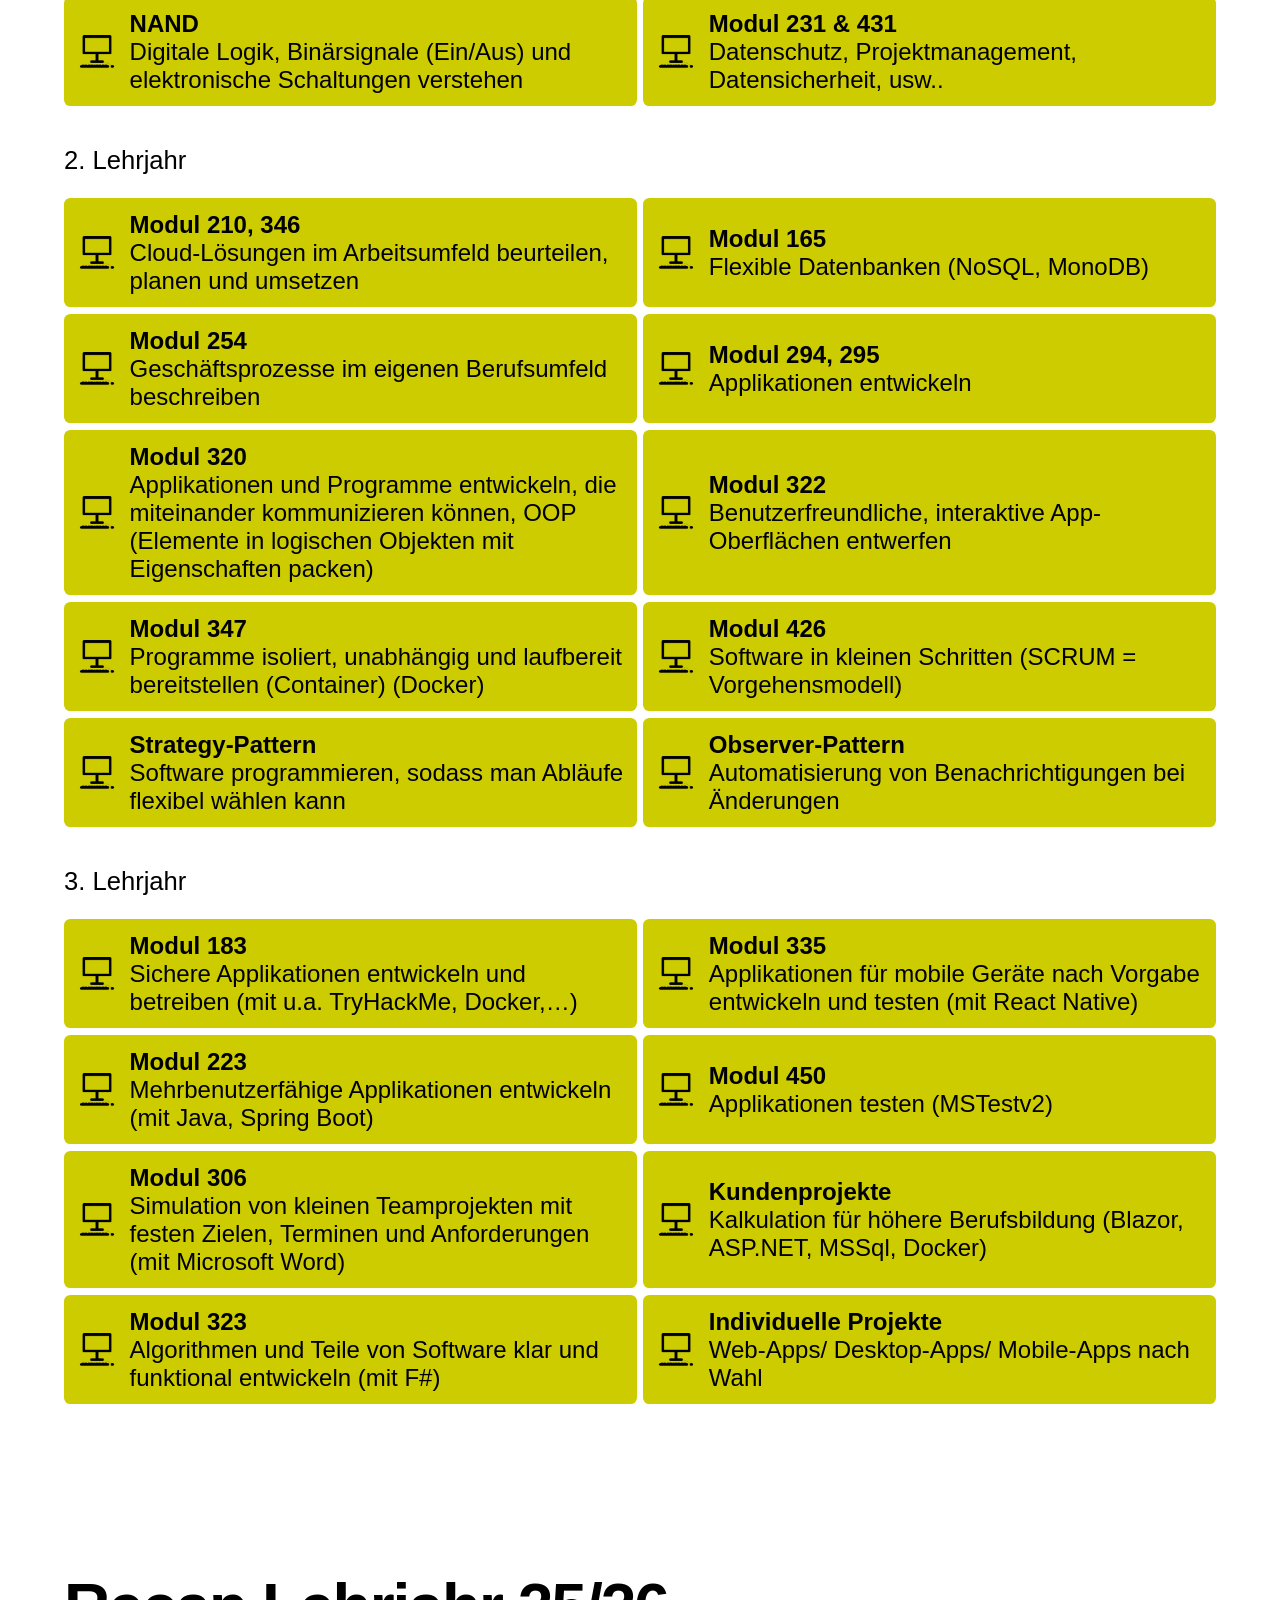
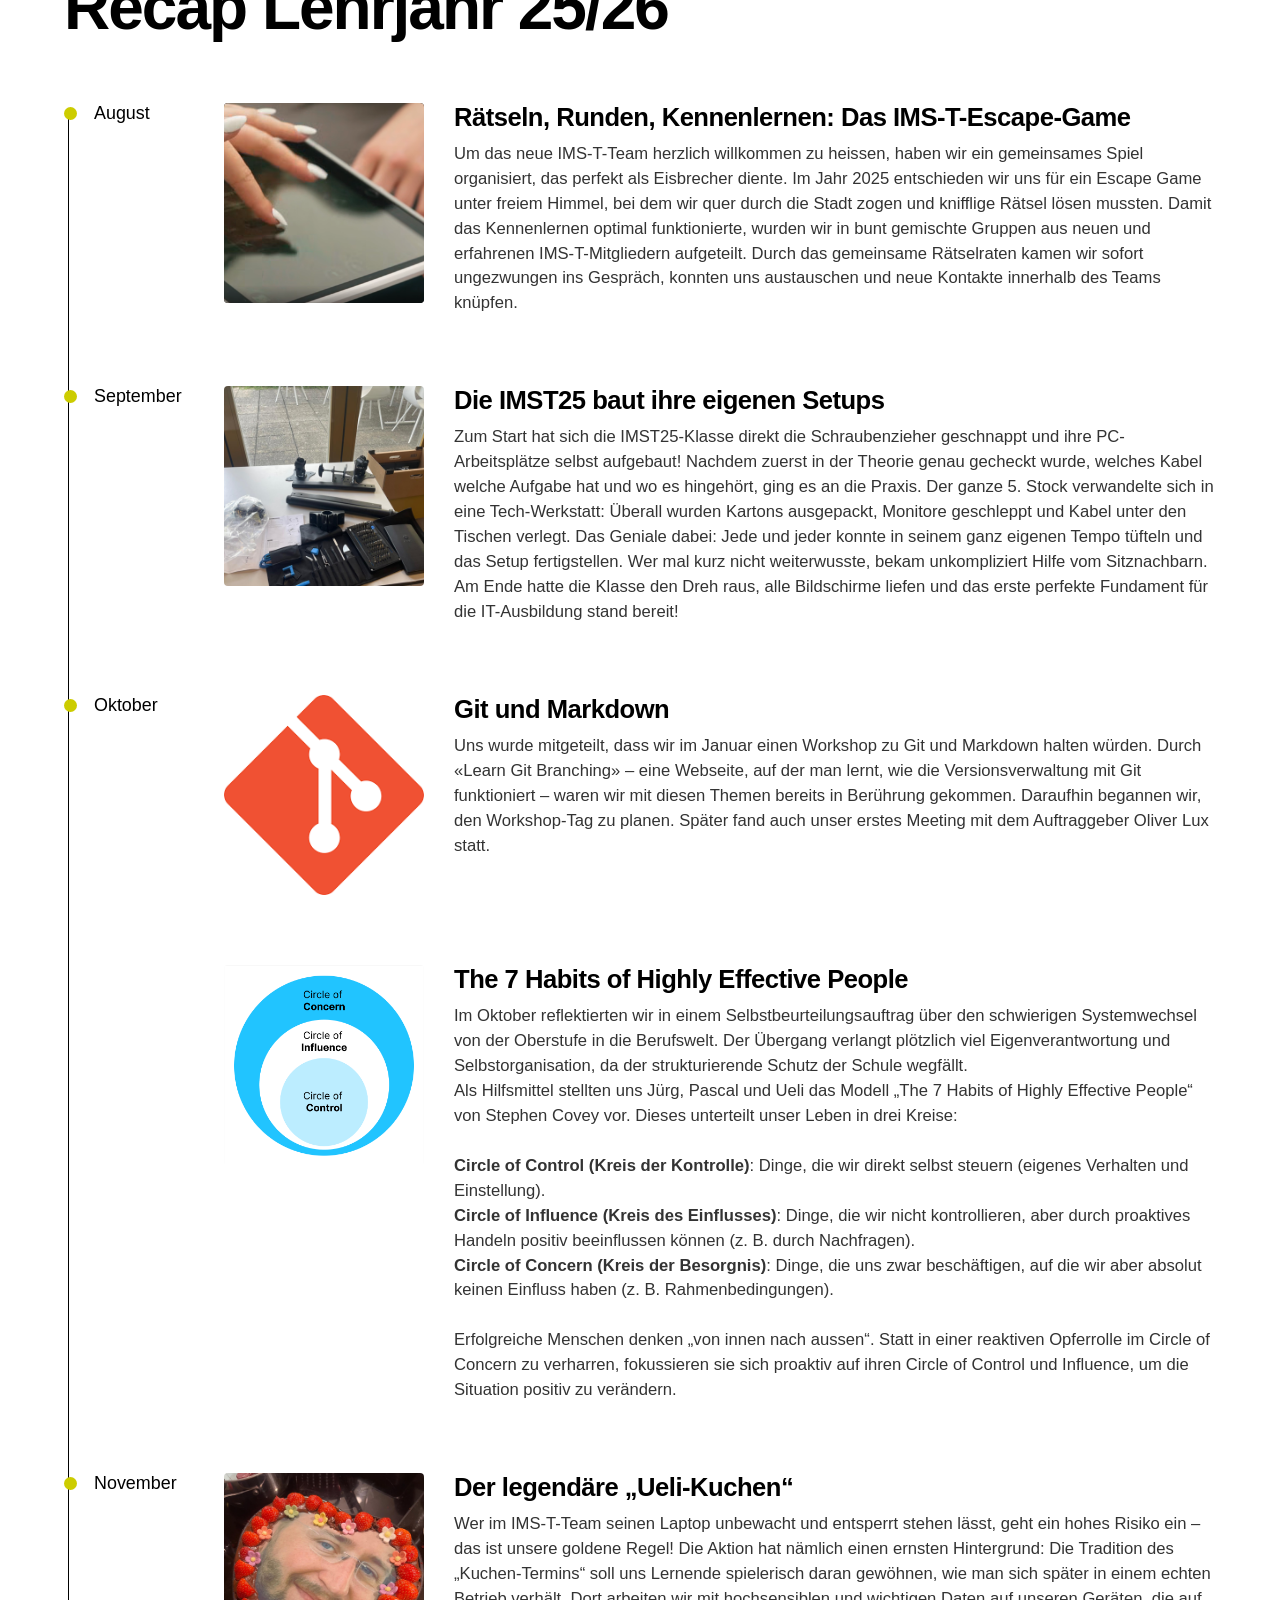
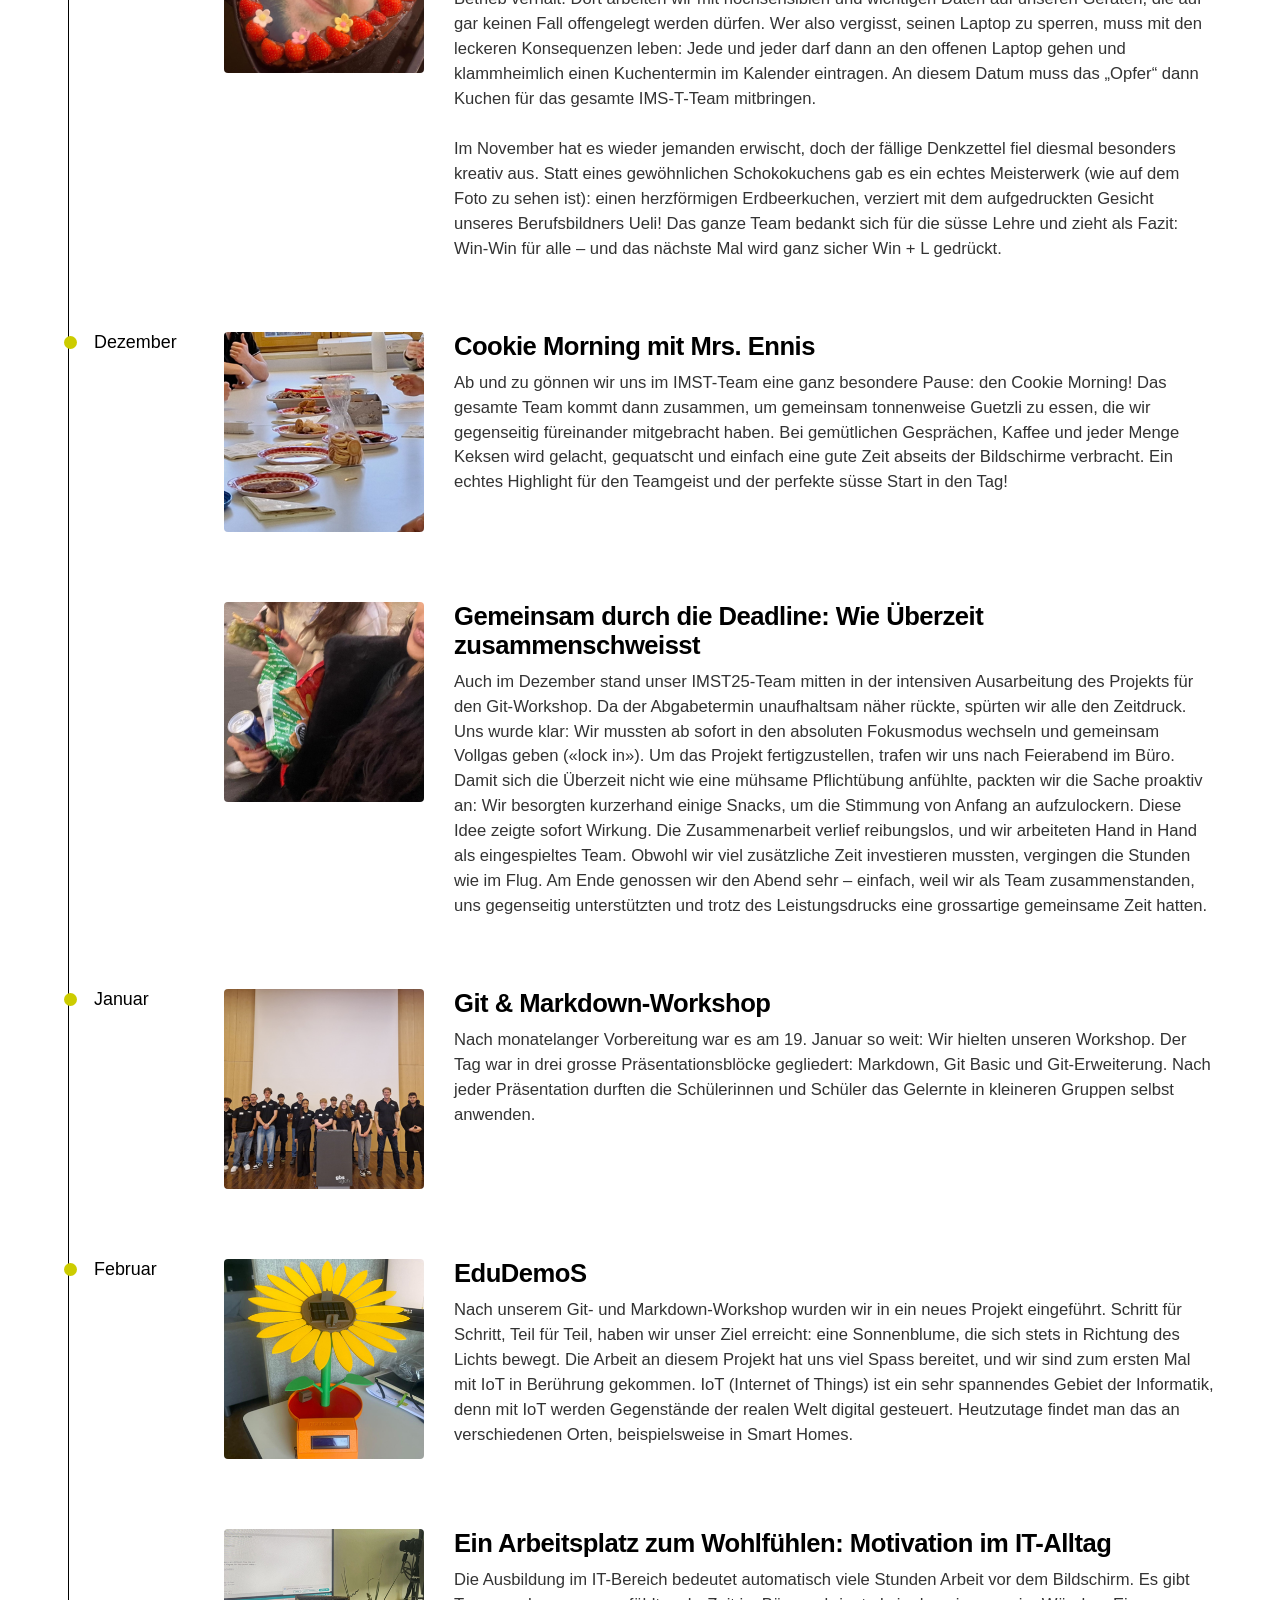
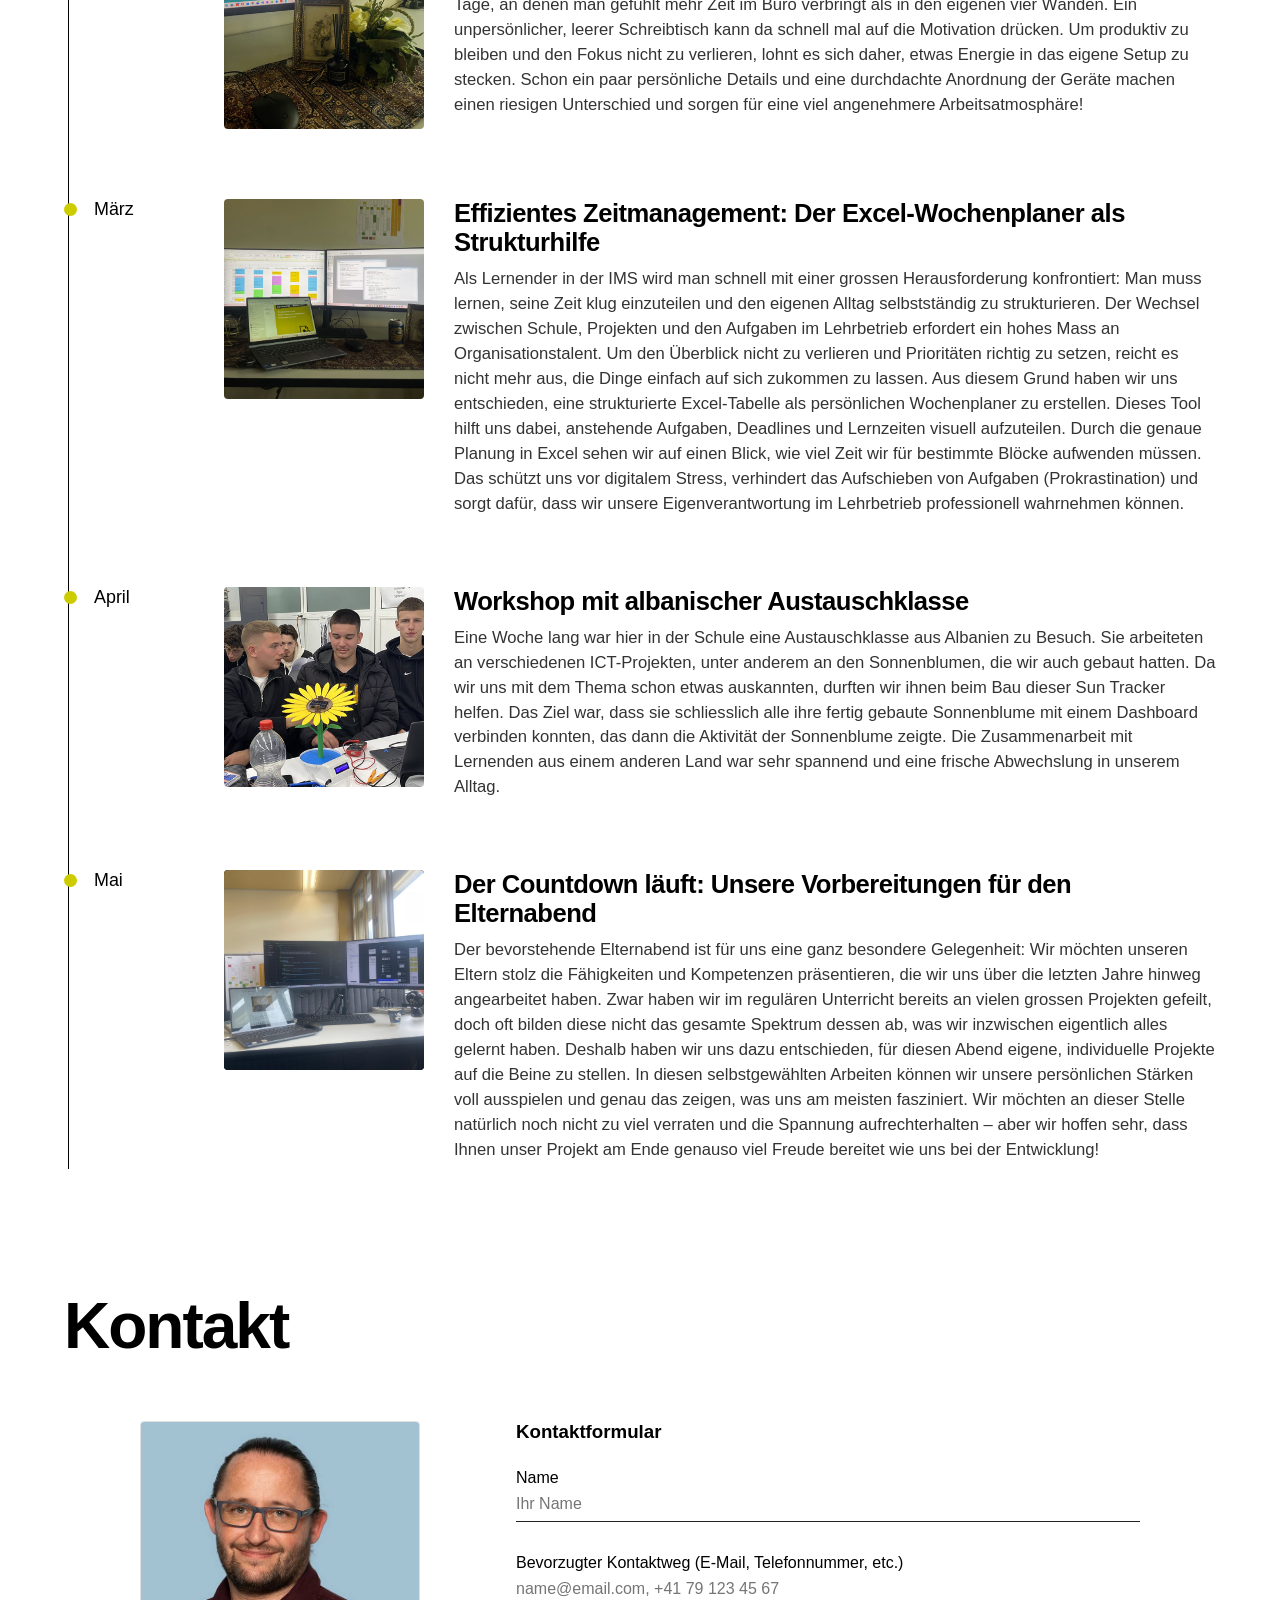
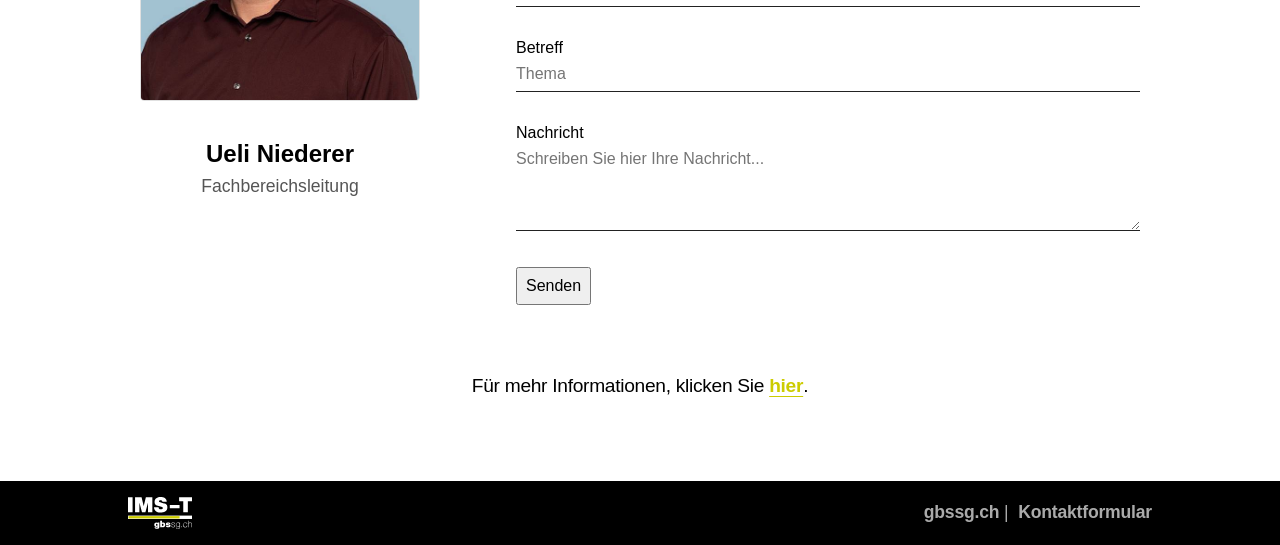
==== commit 961ea5d3: "intro text korrigiert" ====
--- a/index.html
+++ b/index.html
@@ -54,13 +54,15 @@
       </div>
 
       <p class="start-intro-text">
-        Herzlich Willkommen! Bald ist das Schuljahr 2025/2026 vorbei und obwohl
-        es für unser Empfinden schnell gegangen ist, haben wir dieses Jahr viel
-        erlebt und gelernt. Mit Freude können wir auf ein Jahr voller
-        Lehrreicher Lektionen, Erlebnissen, Workshops zurückblicken. Nicht nur
-        wir, du kannst auch ein Auge in unserem Jahr werfen, denn diese von
-        Lernenden programmierte Webseite begleitet dich durch unser Jahr. Worauf
-        wartest du noch?
+        Herzlich willkommen! Bald ist das Schuljahr
+        2025/2026 vorbei und obwohl es für unser Empfinden
+        schnell vergangen ist, haben wir dieses Jahr viel
+        erlebt und gelernt. Mit Freude können wir auf ein
+        Jahr voller lehrreicher Lektionen, Erlebnisse und
+        Workshops zurückblicken. Nicht nur wir, auch du
+        kannst einen Blick auf unser Jahr werfen, denn diese
+        von Lernenden programmierte Webseite begleitet dich
+        durch unser Jahr. Worauf wartest du noch?
       </p>
     </section>
 
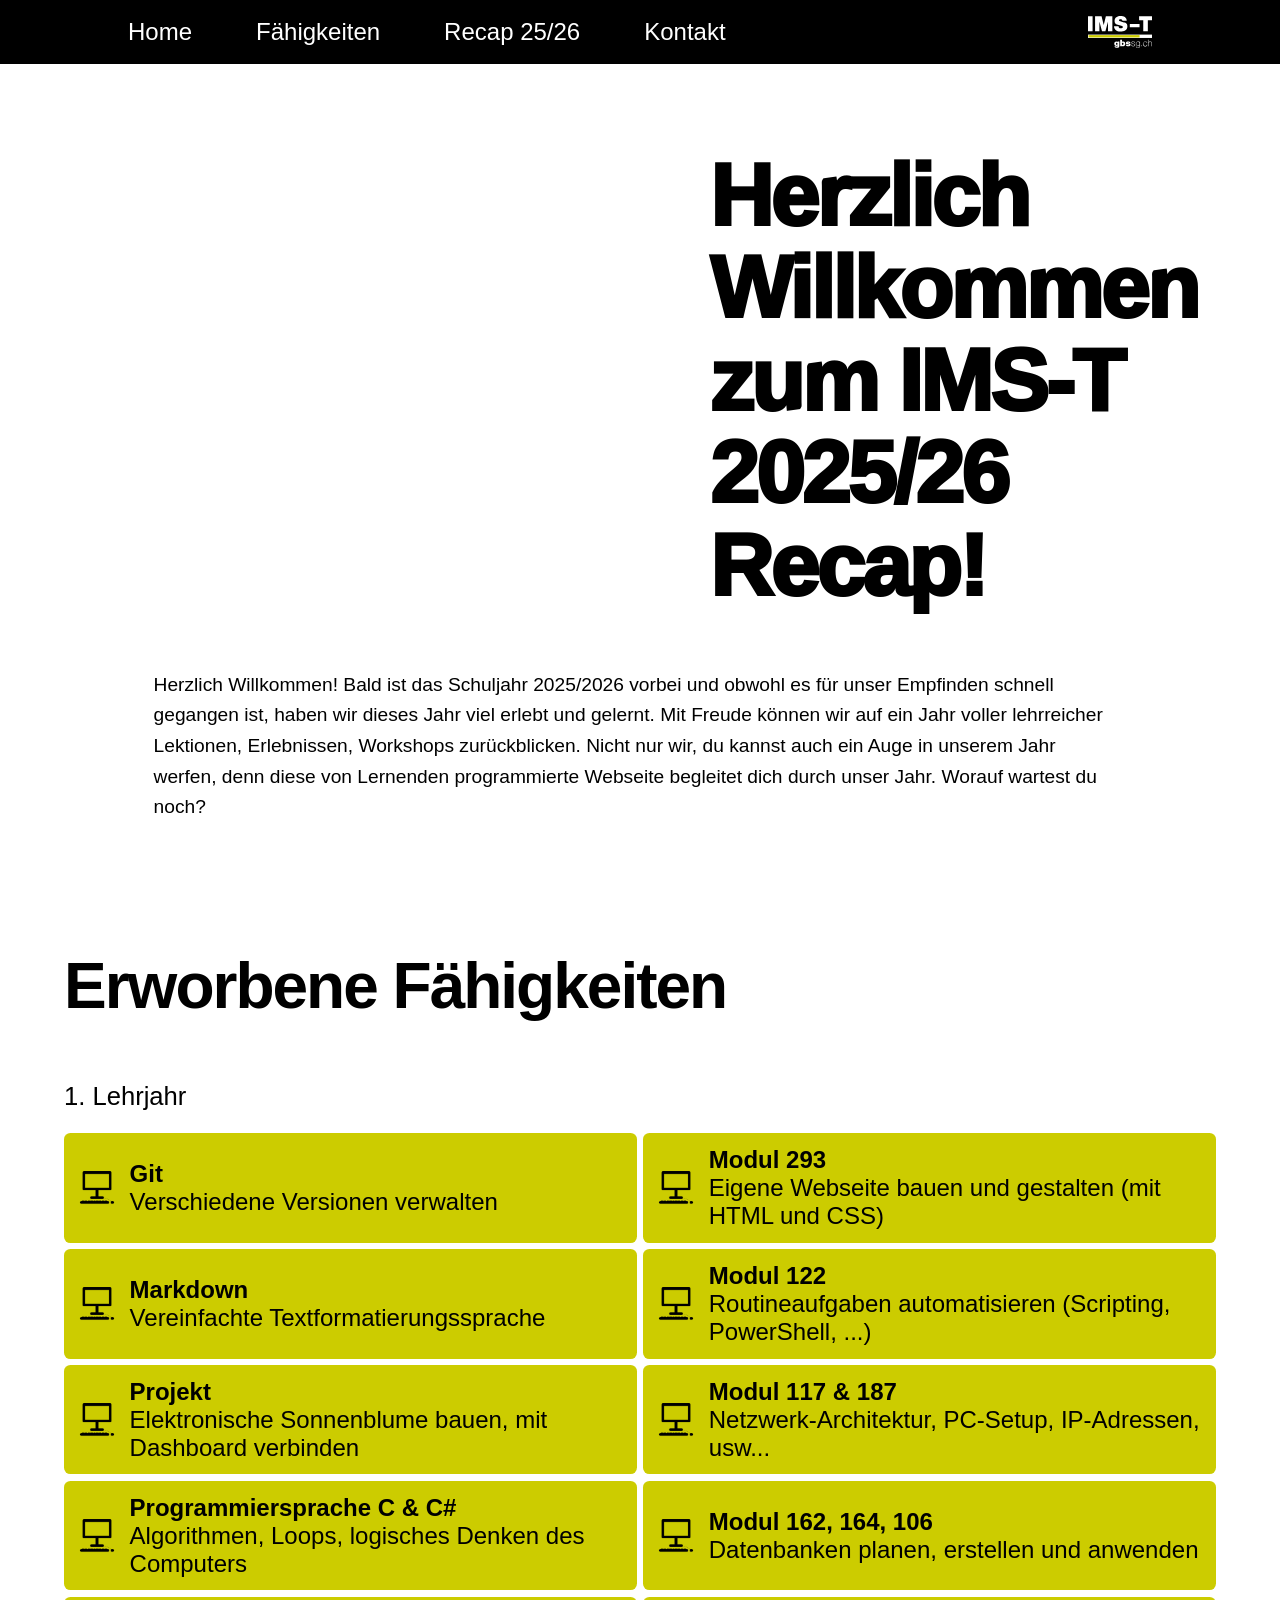
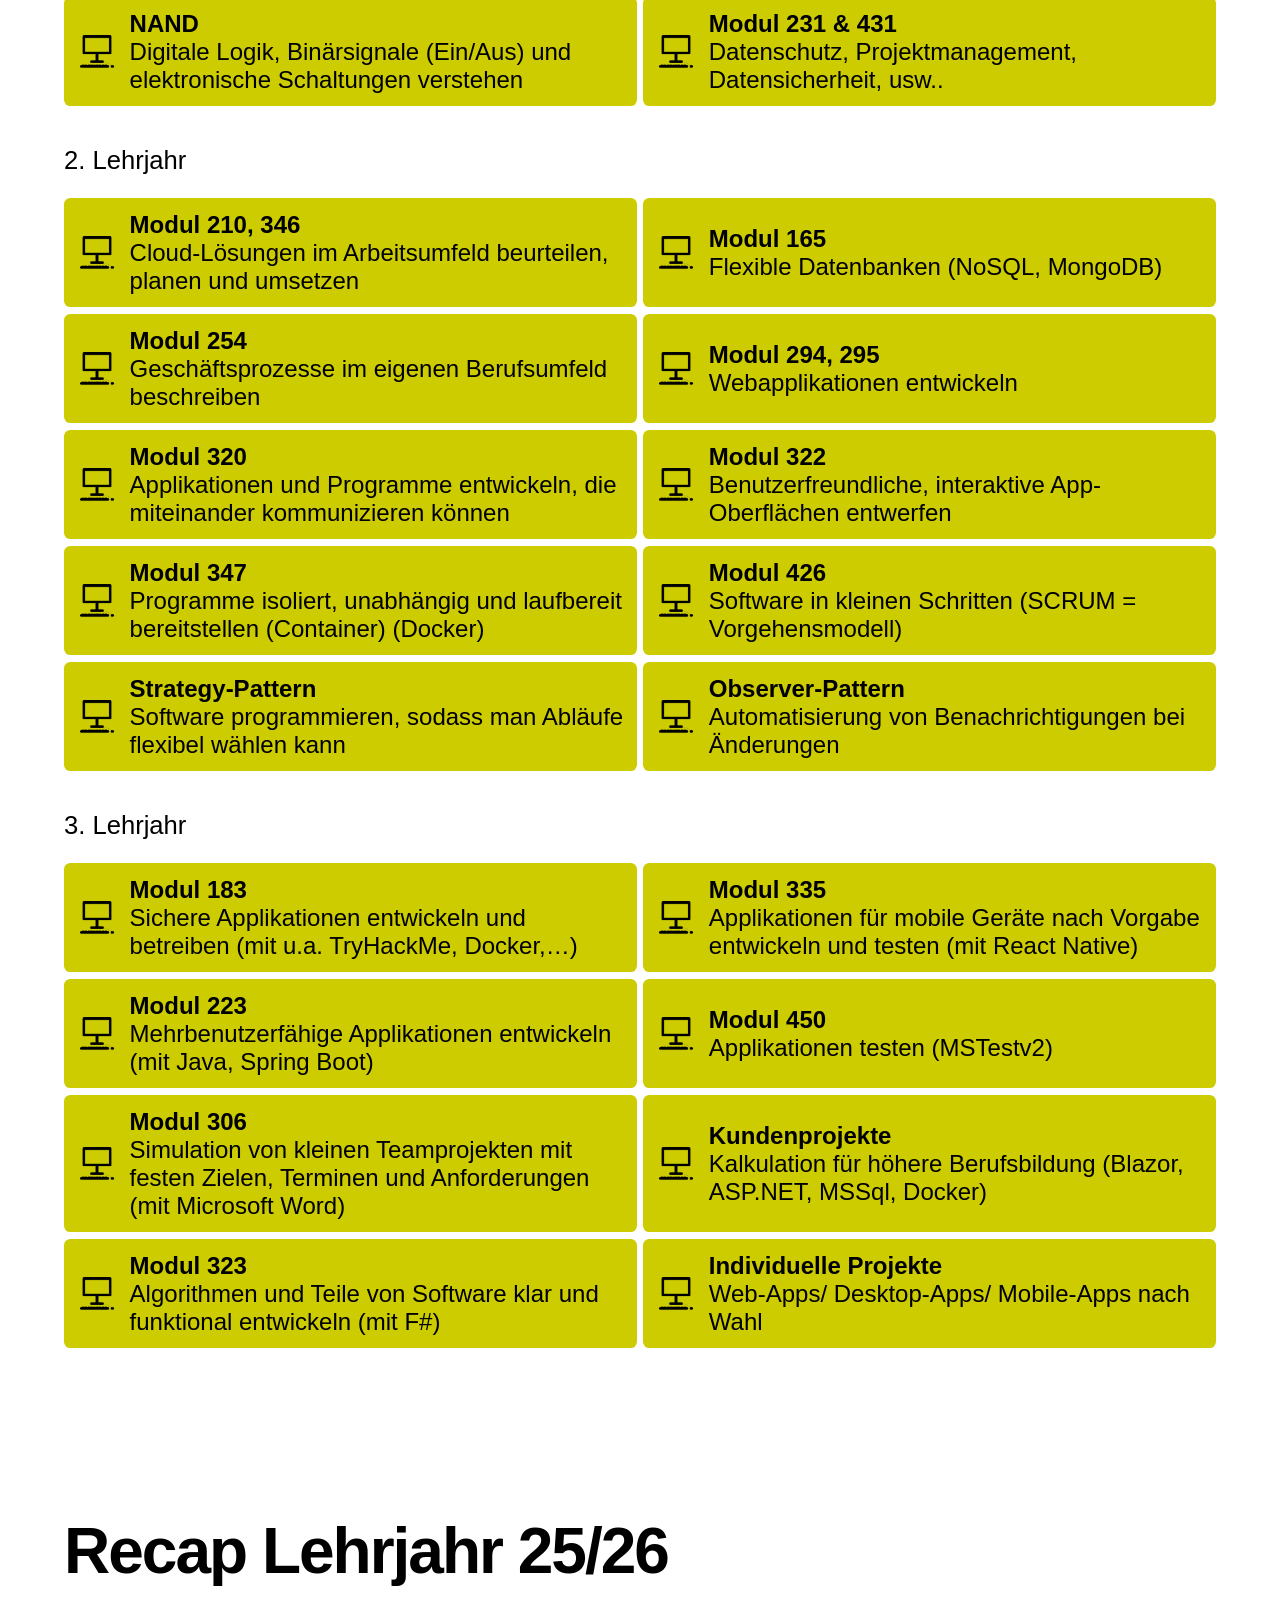
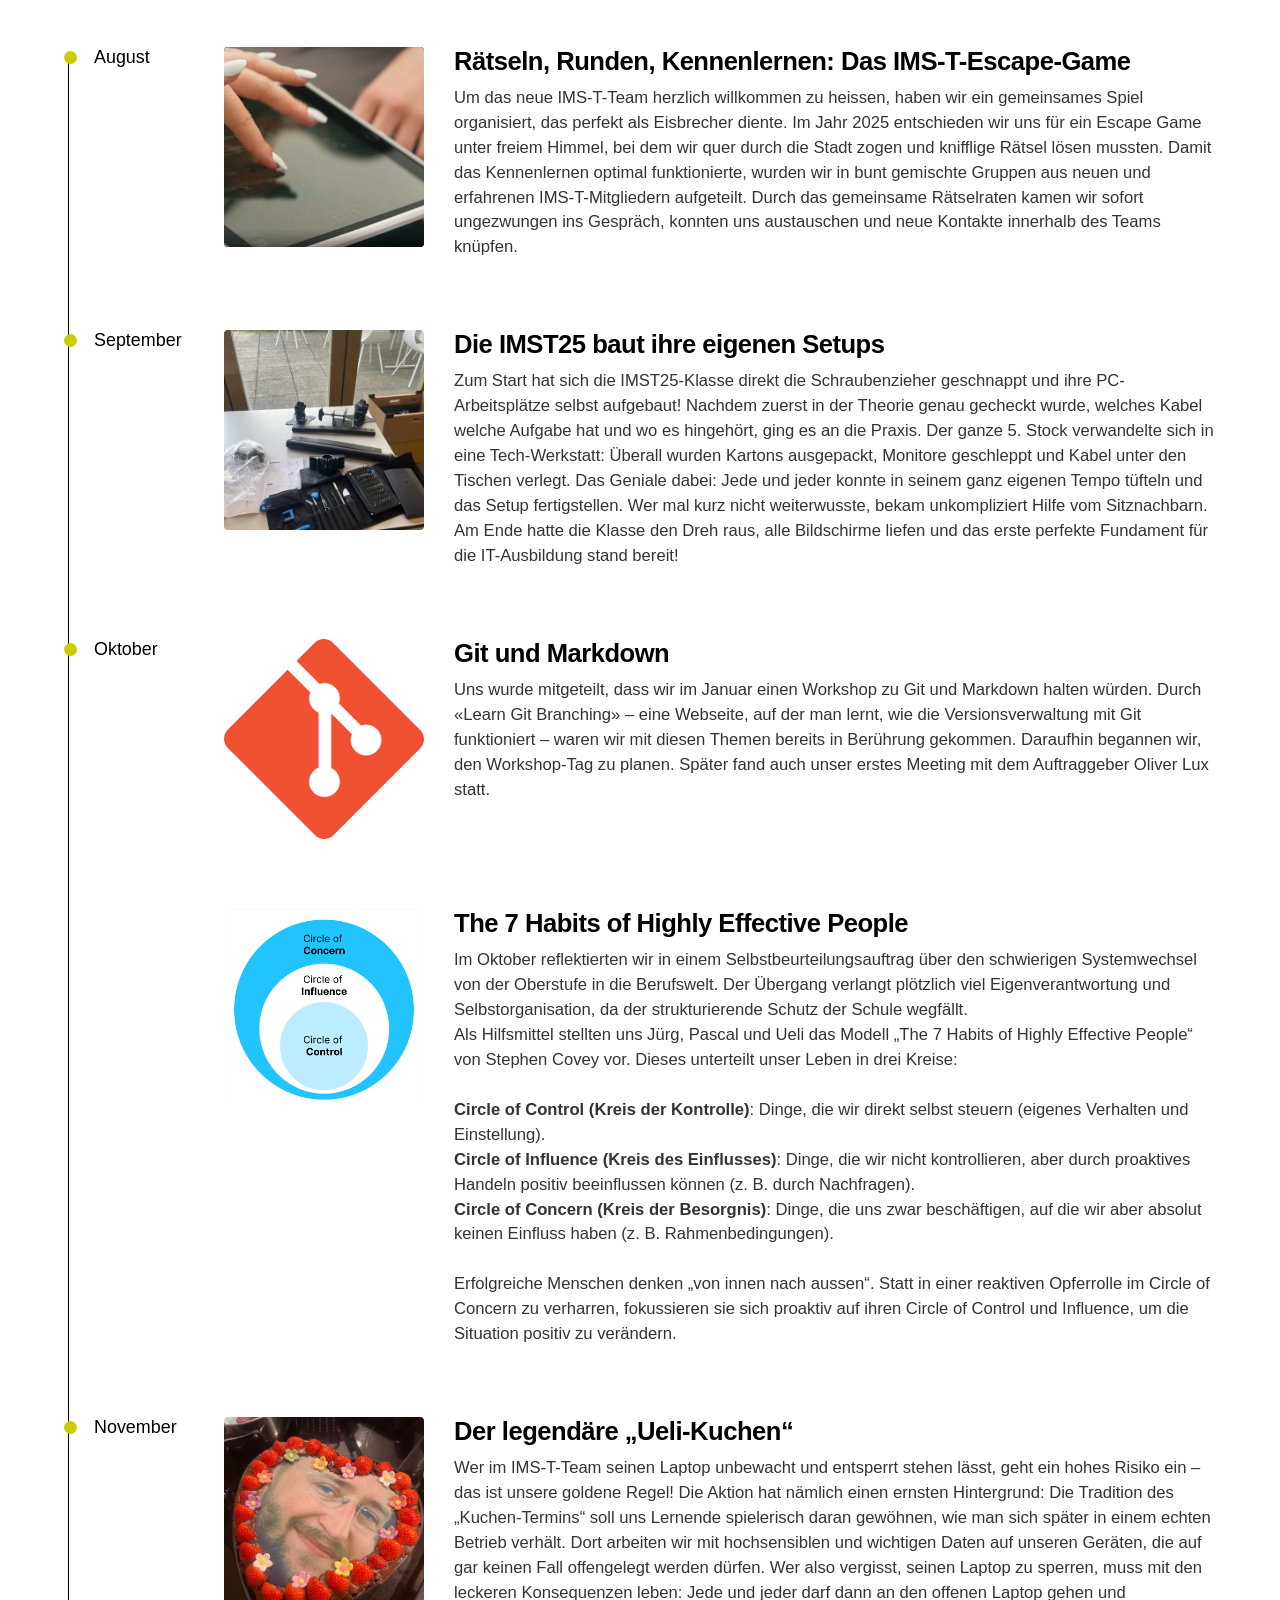
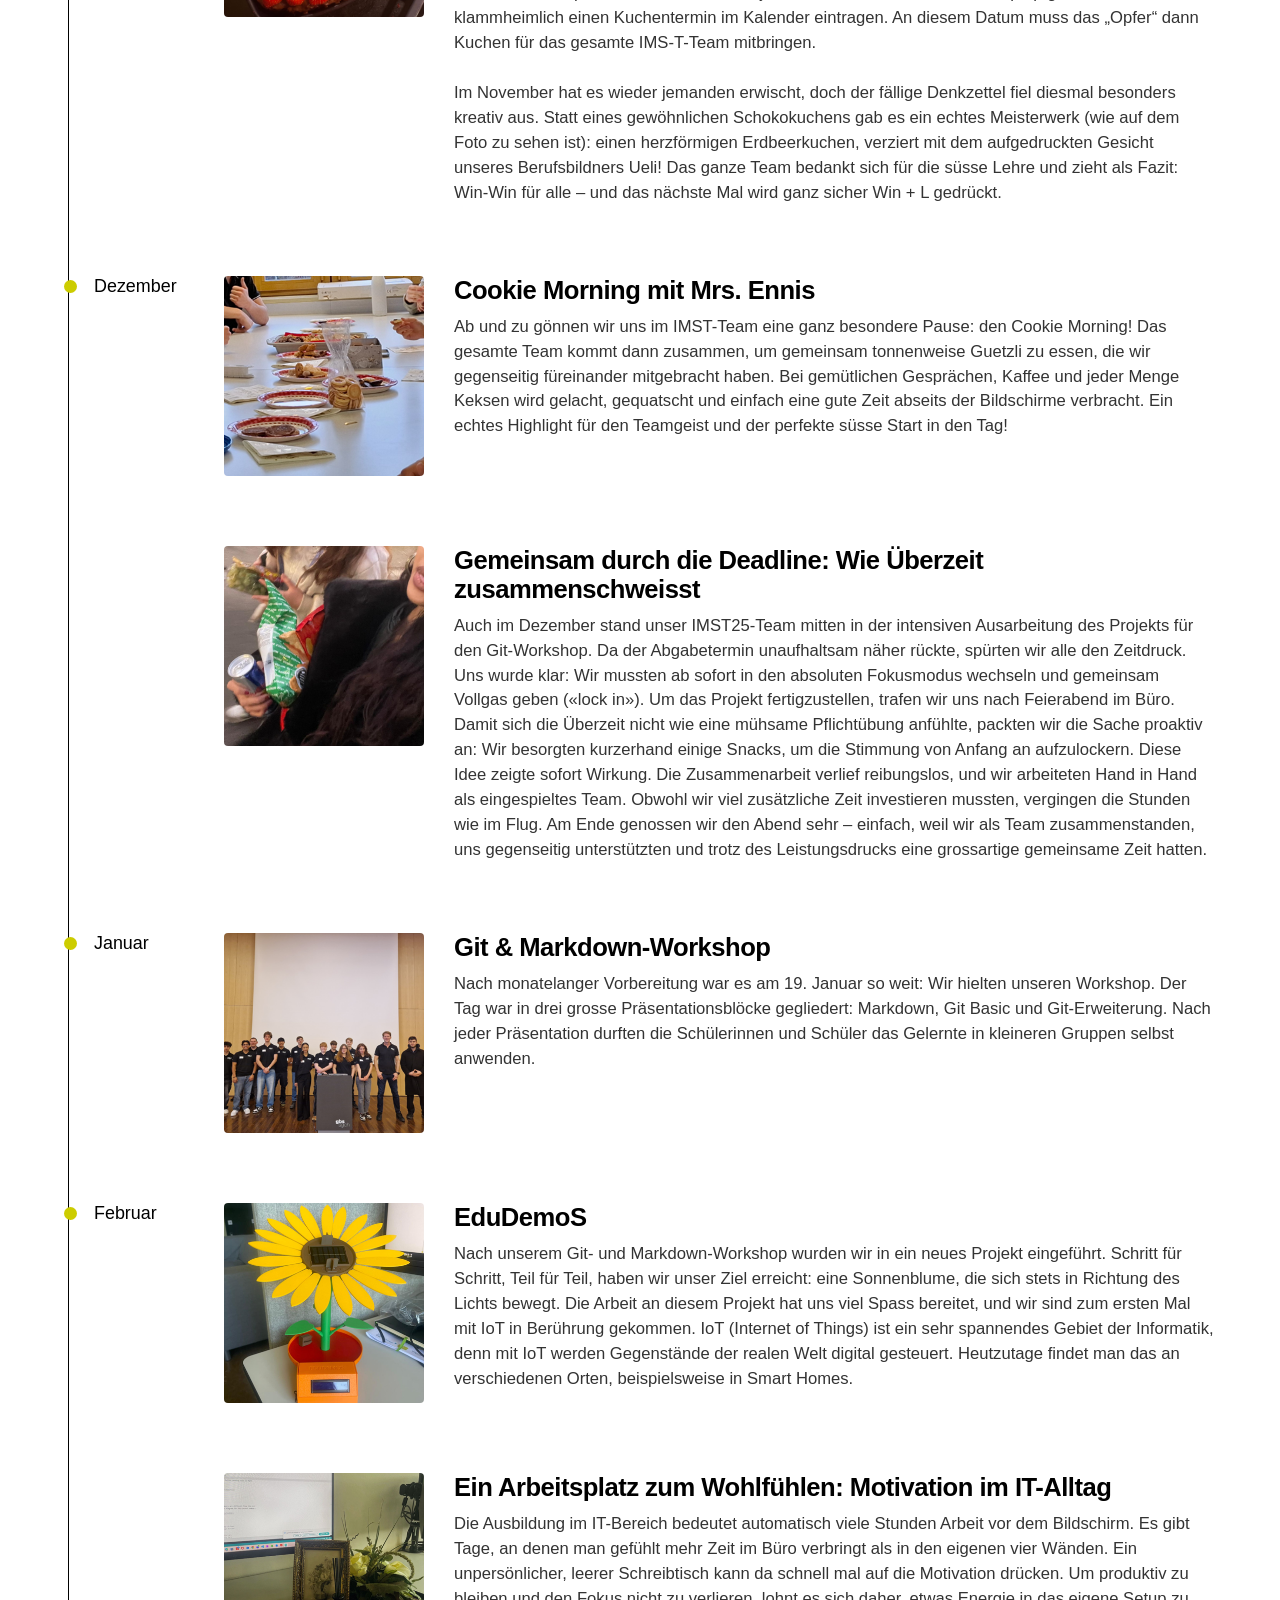
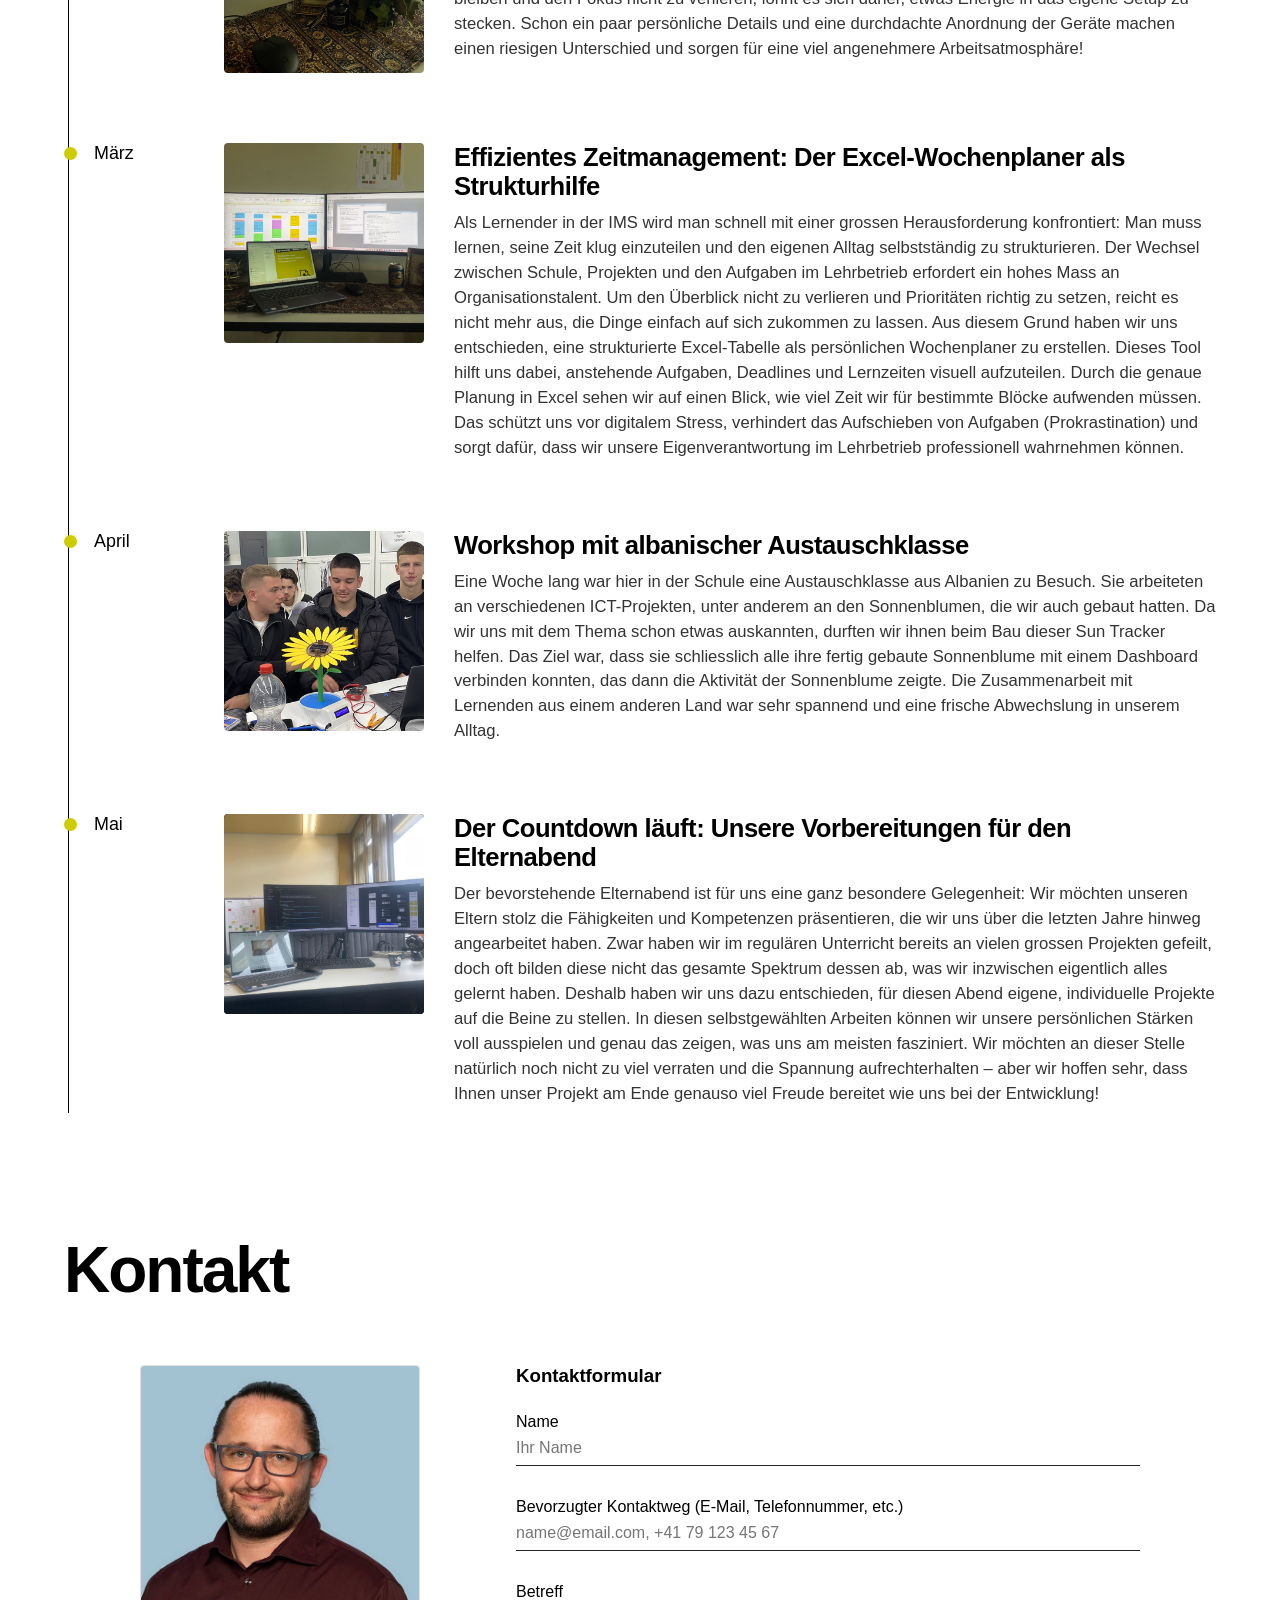
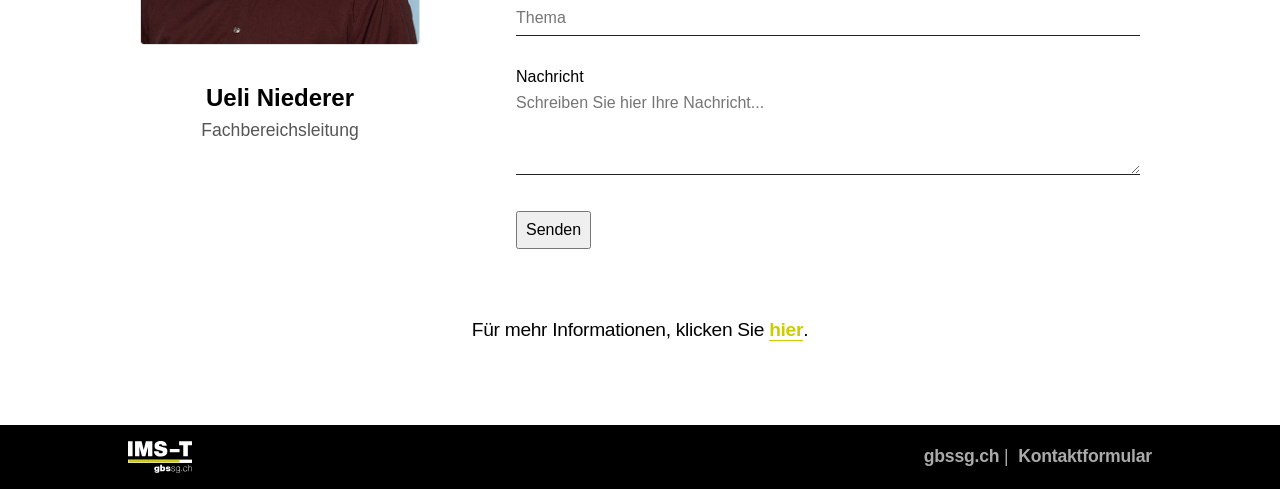
==== commit e26e479c: "lehrreicher" ====
--- a/index.html
+++ b/index.html
@@ -54,15 +54,13 @@
       </div>
 
       <p class="start-intro-text">
-        Herzlich willkommen! Bald ist das Schuljahr
-        2025/2026 vorbei und obwohl es für unser Empfinden
-        schnell vergangen ist, haben wir dieses Jahr viel
-        erlebt und gelernt. Mit Freude können wir auf ein
-        Jahr voller lehrreicher Lektionen, Erlebnisse und
-        Workshops zurückblicken. Nicht nur wir, auch du
-        kannst einen Blick auf unser Jahr werfen, denn diese
-        von Lernenden programmierte Webseite begleitet dich
-        durch unser Jahr. Worauf wartest du noch?
+        Herzlich Willkommen! Bald ist das Schuljahr 2025/2026 vorbei und obwohl
+        es für unser Empfinden schnell gegangen ist, haben wir dieses Jahr viel
+        erlebt und gelernt. Mit Freude können wir auf ein Jahr voller
+        lehrreicher Lektionen, Erlebnissen, Workshops zurückblicken. Nicht nur
+        wir, du kannst auch ein Auge in unserem Jahr werfen, denn diese von
+        Lernenden programmierte Webseite begleitet dich durch unser Jahr. Worauf
+        wartest du noch?
       </p>
     </section>
 
@@ -77,7 +75,7 @@
               <img src="assets\Computer\3.png" alt="" />
             </div>
             <span>
-              <b>Git<br /></b>
+              <strong>Git<br /></strong>
               Verschiedene Versionen verwalten
             </span>
           </div>
@@ -86,7 +84,7 @@
               <img src="assets\Computer\3.png" alt="" />
             </div>
             <span>
-              <b>Modul 293<br /></b>
+              <strong>Modul 293<br /></strong>
               Eigene Webseite bauen und gestalten (mit HTML und CSS)
             </span>
           </div>
@@ -95,7 +93,7 @@
               <img src="assets\Computer\3.png" alt="" />
             </div>
             <span>
-              <b>Markdown<br /></b>
+              <strong>Markdown<br /></strong>
               Vereinfachte Textformatierungssprache
             </span>
           </div>
@@ -104,7 +102,7 @@
               <img src="assets\Computer\3.png" alt="" />
             </div>
             <span>
-              <b>Modul 122<br /></b>
+              <strong>Modul 122<br /></strong>
               Routineaufgaben automatisieren (Scripting, PowerShell, ...)
             </span>
           </div>
@@ -113,7 +111,7 @@
               <img src="assets\Computer\3.png" alt="" />
             </div>
             <span>
-              <b>Projekt<br /></b>
+              <strong>Projekt<br /></strong>
               Elektronische Sonnenblume bauen, mit Dashboard verbinden
             </span>
           </div>
@@ -122,16 +120,16 @@
               <img src="assets\Computer\3.png" alt="" />
             </div>
             <span>
-              <b>Modul 177 & 187<br /></b>
-              Netzwerk-Architektur, PC-Setup, IP-Adressing, usw...
-            </span>
-          </div>
-          <div class="skill-box">
-            <div class="skill-icon">
-              <img src="assets\Computer\3.png" alt="" />
-            </div>
-            <span>
-              <b>Programmiersprache C & C#<br /></b>
+              <strong>Modul 117 & 187<br /></strong>
+              Netzwerk-Architektur, PC-Setup, IP-Adressen, usw...
+            </span>
+          </div>
+          <div class="skill-box">
+            <div class="skill-icon">
+              <img src="assets\Computer\3.png" alt="" />
+            </div>
+            <span>
+              <strong>Programmiersprache C & C#<br /></strong>
               Algorithmen, Loops, logisches Denken des Computers
             </span>
           </div>
@@ -140,7 +138,7 @@
               <img src="assets\Computer\3.png" alt="" />
             </div>
             <span>
-              <b>Modul 162, 164, 106<br /></b>
+              <strong>Modul 162, 164, 106<br /></strong>
               Datenbanken planen, erstellen und anwenden
             </span>
           </div>
@@ -149,7 +147,7 @@
               <img src="assets\Computer\3.png" alt="" />
             </div>
             <span>
-              <b>NAND<br /></b>
+              <strong>NAND<br /></strong>
               Digitale Logik, Binärsignale (Ein/Aus) und elektronische
               Schaltungen verstehen
             </span>
@@ -159,7 +157,7 @@
               <img src="assets\Computer\3.png" alt="" />
             </div>
             <span>
-              <b>Modul 231 & 431<br /></b>
+              <strong>Modul 231 & 431<br /></strong>
               Datenschutz, Projektmanagement, Datensicherheit, usw..
             </span>
           </div>
@@ -174,7 +172,7 @@
               <img src="assets\Computer\3.png" alt="" />
             </div>
             <span>
-              <b>Modul 210, 346<br /></b>
+              <strong>Modul 210, 346<br /></strong>
               Cloud-Lösungen im Arbeitsumfeld beurteilen, planen und umsetzen
             </span>
           </div>
@@ -183,16 +181,16 @@
               <img src="assets\Computer\3.png" alt="" />
             </div>
             <span>
-              <b>Modul 165<br /></b>
-              Flexible Datenbanken (NoSQL, MonoDB)
-            </span>
-          </div>
-          <div class="skill-box">
-            <div class="skill-icon">
-              <img src="assets\Computer\3.png" alt="" />
-            </div>
-            <span>
-              <b>Modul 254<br /></b>
+              <strong>Modul 165<br /></strong>
+              Flexible Datenbanken (NoSQL, MongoDB)
+            </span>
+          </div>
+          <div class="skill-box">
+            <div class="skill-icon">
+              <img src="assets\Computer\3.png" alt="" />
+            </div>
+            <span>
+              <strong>Modul 254<br /></strong>
               Geschäftsprozesse im eigenen Berufsumfeld beschreiben
             </span>
           </div>
@@ -201,27 +199,26 @@
               <img src="assets\Computer\3.png" alt="" />
             </div>
             <span>
-              <b>Modul 294, 295<br /></b>
-              Applikationen entwickeln
-            </span>
-          </div>
-          <div class="skill-box">
-            <div class="skill-icon">
-              <img src="assets\Computer\3.png" alt="" />
-            </div>
-            <span>
-              <b>Modul 320<br /></b>
+              <strong>Modul 294, 295<br /></strong>
+              Webapplikationen entwickeln
+            </span>
+          </div>
+          <div class="skill-box">
+            <div class="skill-icon">
+              <img src="assets\Computer\3.png" alt="" />
+            </div>
+            <span>
+              <strong>Modul 320<br /></strong>
               Applikationen und Programme entwickeln, die miteinander
-              kommunizieren können, OOP (Elemente in logischen Objekten mit
-              Eigenschaften packen)
-            </span>
-          </div>
-          <div class="skill-box">
-            <div class="skill-icon">
-              <img src="assets\Computer\3.png" alt="" />
-            </div>
-            <span>
-              <b>Modul 322<br /></b>
+              kommunizieren können
+            </span>
+          </div>
+          <div class="skill-box">
+            <div class="skill-icon">
+              <img src="assets\Computer\3.png" alt="" />
+            </div>
+            <span>
+              <strong>Modul 322<br /></strong>
               Benutzerfreundliche, interaktive App-Oberflächen entwerfen
             </span>
           </div>
@@ -230,7 +227,7 @@
               <img src="assets\Computer\3.png" alt="" />
             </div>
             <span>
-              <b>Modul 347<br /></b>
+              <strong>Modul 347<br /></strong>
               Programme isoliert, unabhängig und laufbereit bereitstellen
               (Container) (Docker)
             </span>
@@ -240,7 +237,7 @@
               <img src="assets\Computer\3.png" alt="" />
             </div>
             <span>
-              <b>Modul 426<br /></b>
+              <strong>Modul 426<br /></strong>
               Software in kleinen Schritten (SCRUM = Vorgehensmodell)
             </span>
           </div>
@@ -249,7 +246,7 @@
               <img src="assets\Computer\3.png" alt="" />
             </div>
             <span>
-              <b>Strategy-Pattern<br /></b>
+              <strong>Strategy-Pattern<br /></strong>
               Software programmieren, sodass man Abläufe flexibel wählen kann
             </span>
           </div>
@@ -258,7 +255,7 @@
               <img src="assets\Computer\3.png" alt="" />
             </div>
             <span>
-              <b>Observer-Pattern<br /></b>
+              <strong>Observer-Pattern<br /></strong>
               Automatisierung von Benachrichtigungen bei Änderungen
             </span>
           </div>
@@ -272,7 +269,7 @@
               <img src="assets\Computer\3.png" alt="" />
             </div>
             <span>
-              <b>Modul 183<br /></b>
+              <strong>Modul 183<br /></strong>
               Sichere Applikationen entwickeln und betreiben (mit u.a.
               TryHackMe, Docker,…)
             </span>
@@ -282,7 +279,7 @@
               <img src="assets\Computer\3.png" alt="" />
             </div>
             <span>
-              <b>Modul 335<br /></b>
+              <strong>Modul 335<br /></strong>
               Applikationen für mobile Geräte nach Vorgabe entwickeln und testen
               (mit React Native)
             </span>
@@ -292,7 +289,7 @@
               <img src="assets\Computer\3.png" alt="" />
             </div>
             <span>
-              <b>Modul 223<br /></b>
+              <strong>Modul 223<br /></strong>
               Mehrbenutzerfähige Applikationen entwickeln (mit Java, Spring
               Boot)
             </span>
@@ -302,7 +299,7 @@
               <img src="assets\Computer\3.png" alt="" />
             </div>
             <span>
-              <b>Modul 450<br /></b>
+              <strong>Modul 450<br /></strong>
               Applikationen testen (MSTestv2)
             </span>
           </div>
@@ -311,7 +308,7 @@
               <img src="assets\Computer\3.png" alt="" />
             </div>
             <span>
-              <b>Modul 306<br /></b>
+              <strong>Modul 306<br /></strong>
               Simulation von kleinen Teamprojekten mit festen Zielen, Terminen
               und Anforderungen (mit Microsoft Word)
             </span>
@@ -321,7 +318,7 @@
               <img src="assets\Computer\3.png" alt="" />
             </div>
             <span>
-              <b>Kundenprojekte<br /></b>
+              <strong>Kundenprojekte<br /></strong>
               Kalkulation für höhere Berufsbildung (Blazor, ASP.NET, MSSql,
               Docker)
             </span>
@@ -331,7 +328,7 @@
               <img src="assets\Computer\3.png" alt="" />
             </div>
             <span>
-              <b>Modul 323<br /></b>
+              <strong>Modul 323<br /></strong>
               Algorithmen und Teile von Software klar und funktional entwickeln
               (mit F#)
             </span>
@@ -341,7 +338,7 @@
               <img src="assets\Computer\3.png" alt="" />
             </div>
             <span>
-              <b>Individuelle Projekte<br /></b>
+              <strong>Individuelle Projekte<br /></strong>
               Web-Apps/ Desktop-Apps/ Mobile-Apps nach Wahl
             </span>
           </div>
@@ -425,18 +422,18 @@
               </p>
               <p>&nbsp;</p>
               <p>
-                <b>Circle of Control (Kreis der Kontrolle)</b>: Dinge, die wir
+                <strong>Circle of Control (Kreis der Kontrolle)</strong>: Dinge, die wir
                 direkt selbst steuern (eigenes Verhalten und Einstellung).
               </p>
 
               <p>
-                <b>Circle of Influence (Kreis des Einflusses)</b>: Dinge, die
+                <strong>Circle of Influence (Kreis des Einflusses)</strong>: Dinge, die
                 wir nicht kontrollieren, aber durch proaktives Handeln positiv
                 beeinflussen können (z. B. durch Nachfragen).
               </p>
 
               <p>
-                <b>Circle of Concern (Kreis der Besorgnis)</b>: Dinge, die uns
+                <strong>Circle of Concern (Kreis der Besorgnis)</strong>: Dinge, die uns
                 zwar beschäftigen, auf die wir aber absolut keinen Einfluss
                 haben (z. B. Rahmenbedingungen).
               </p>
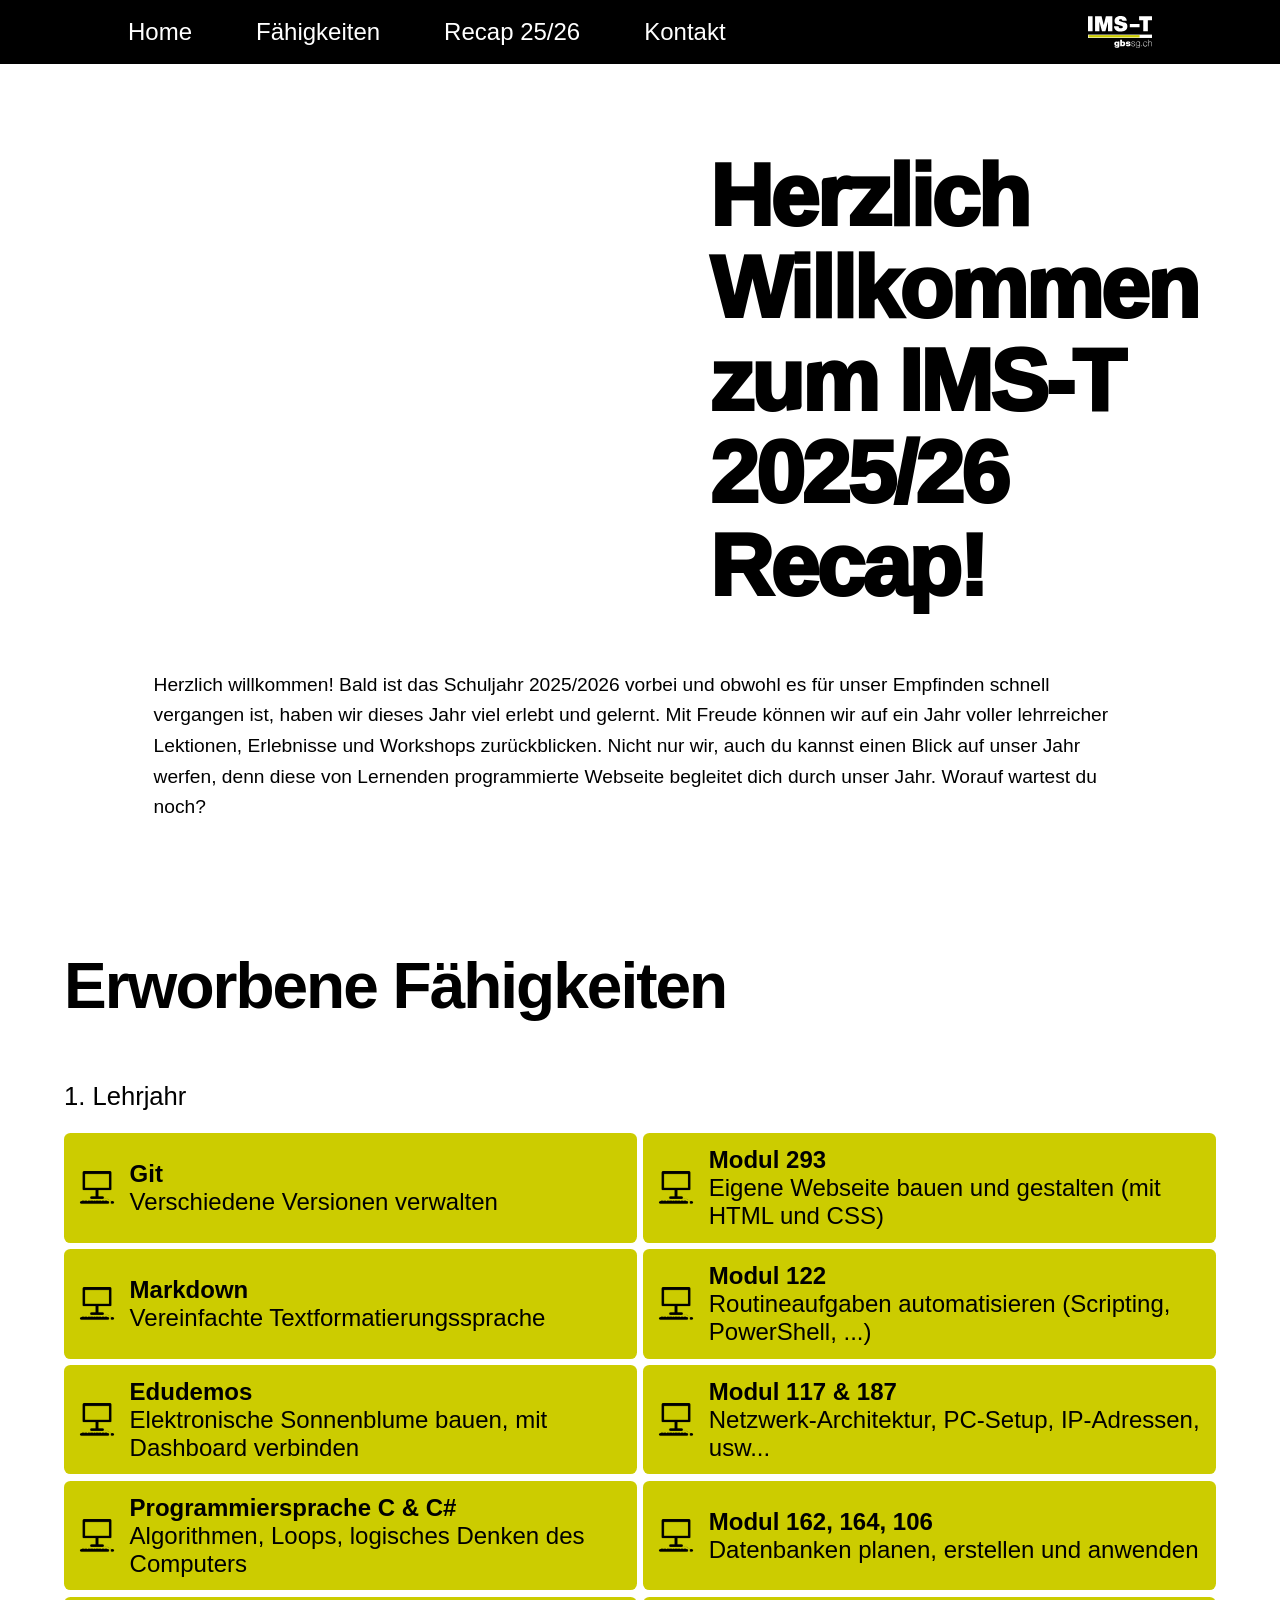
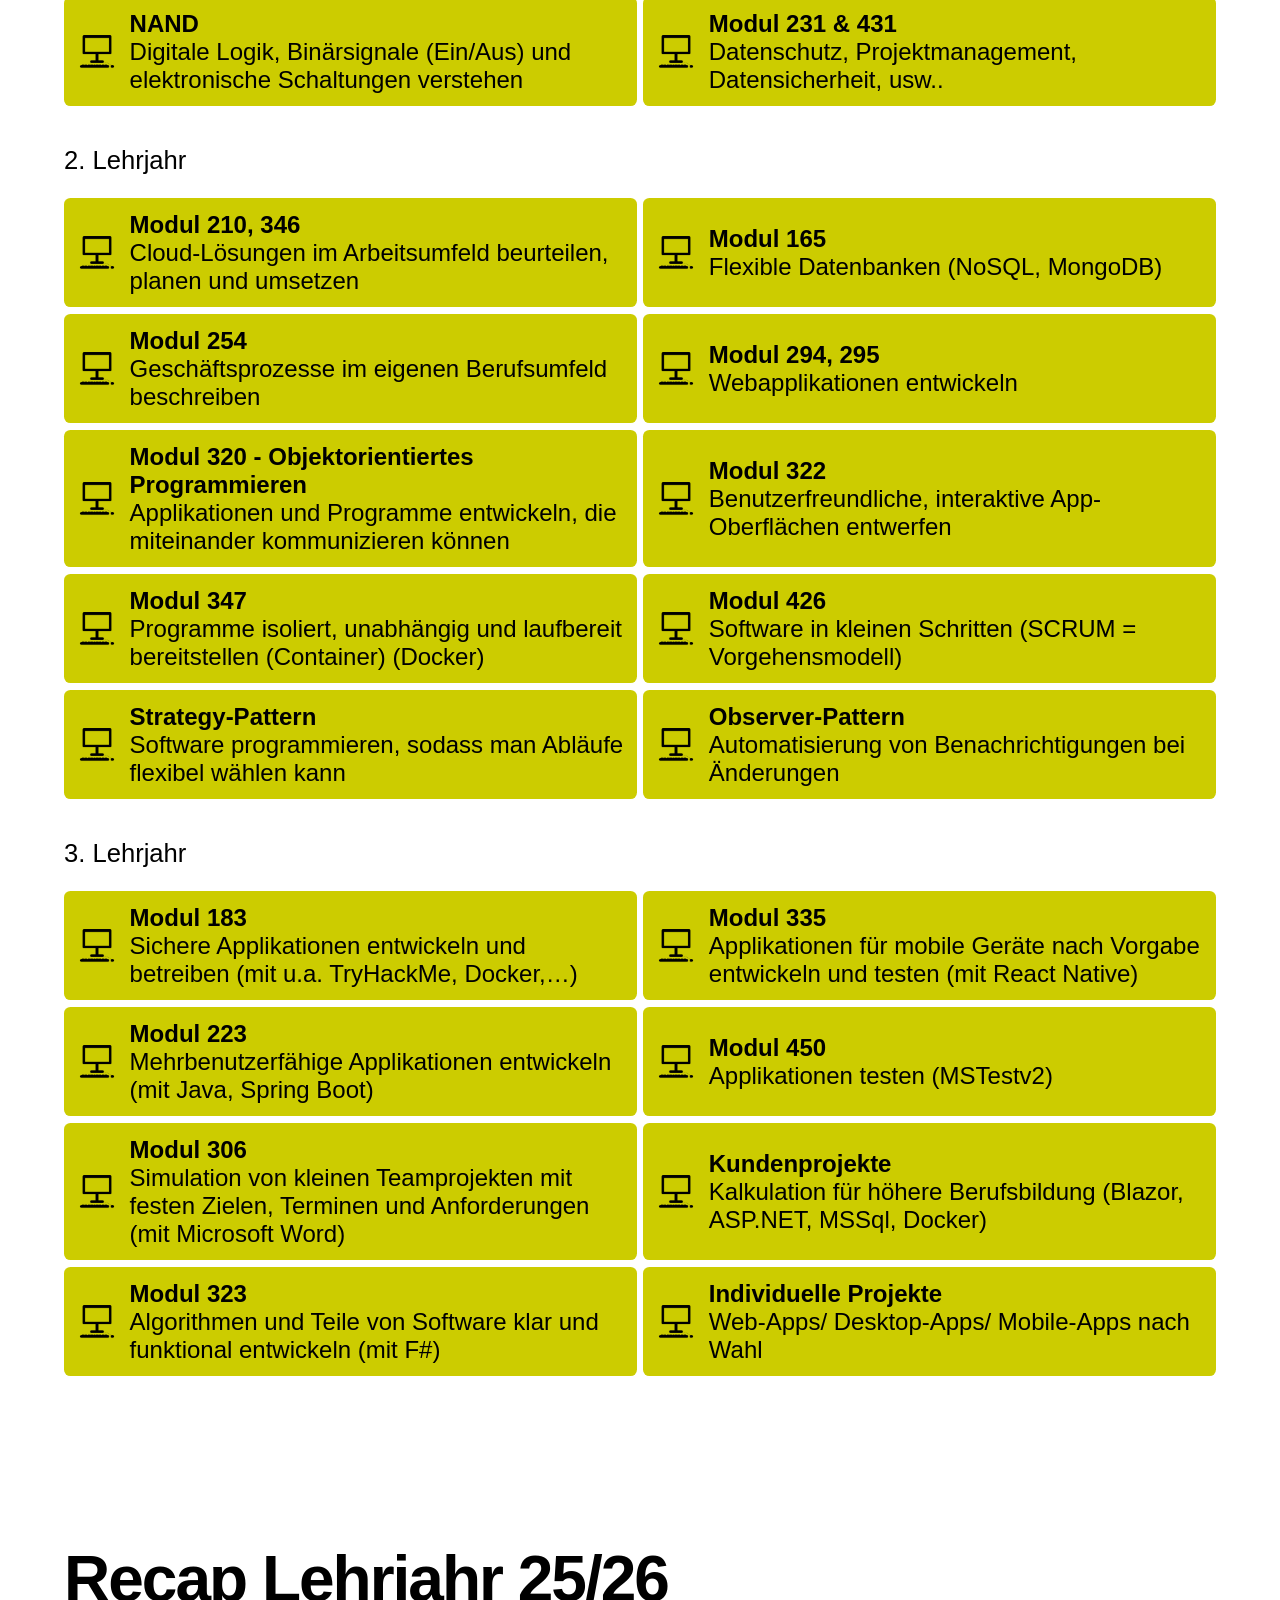
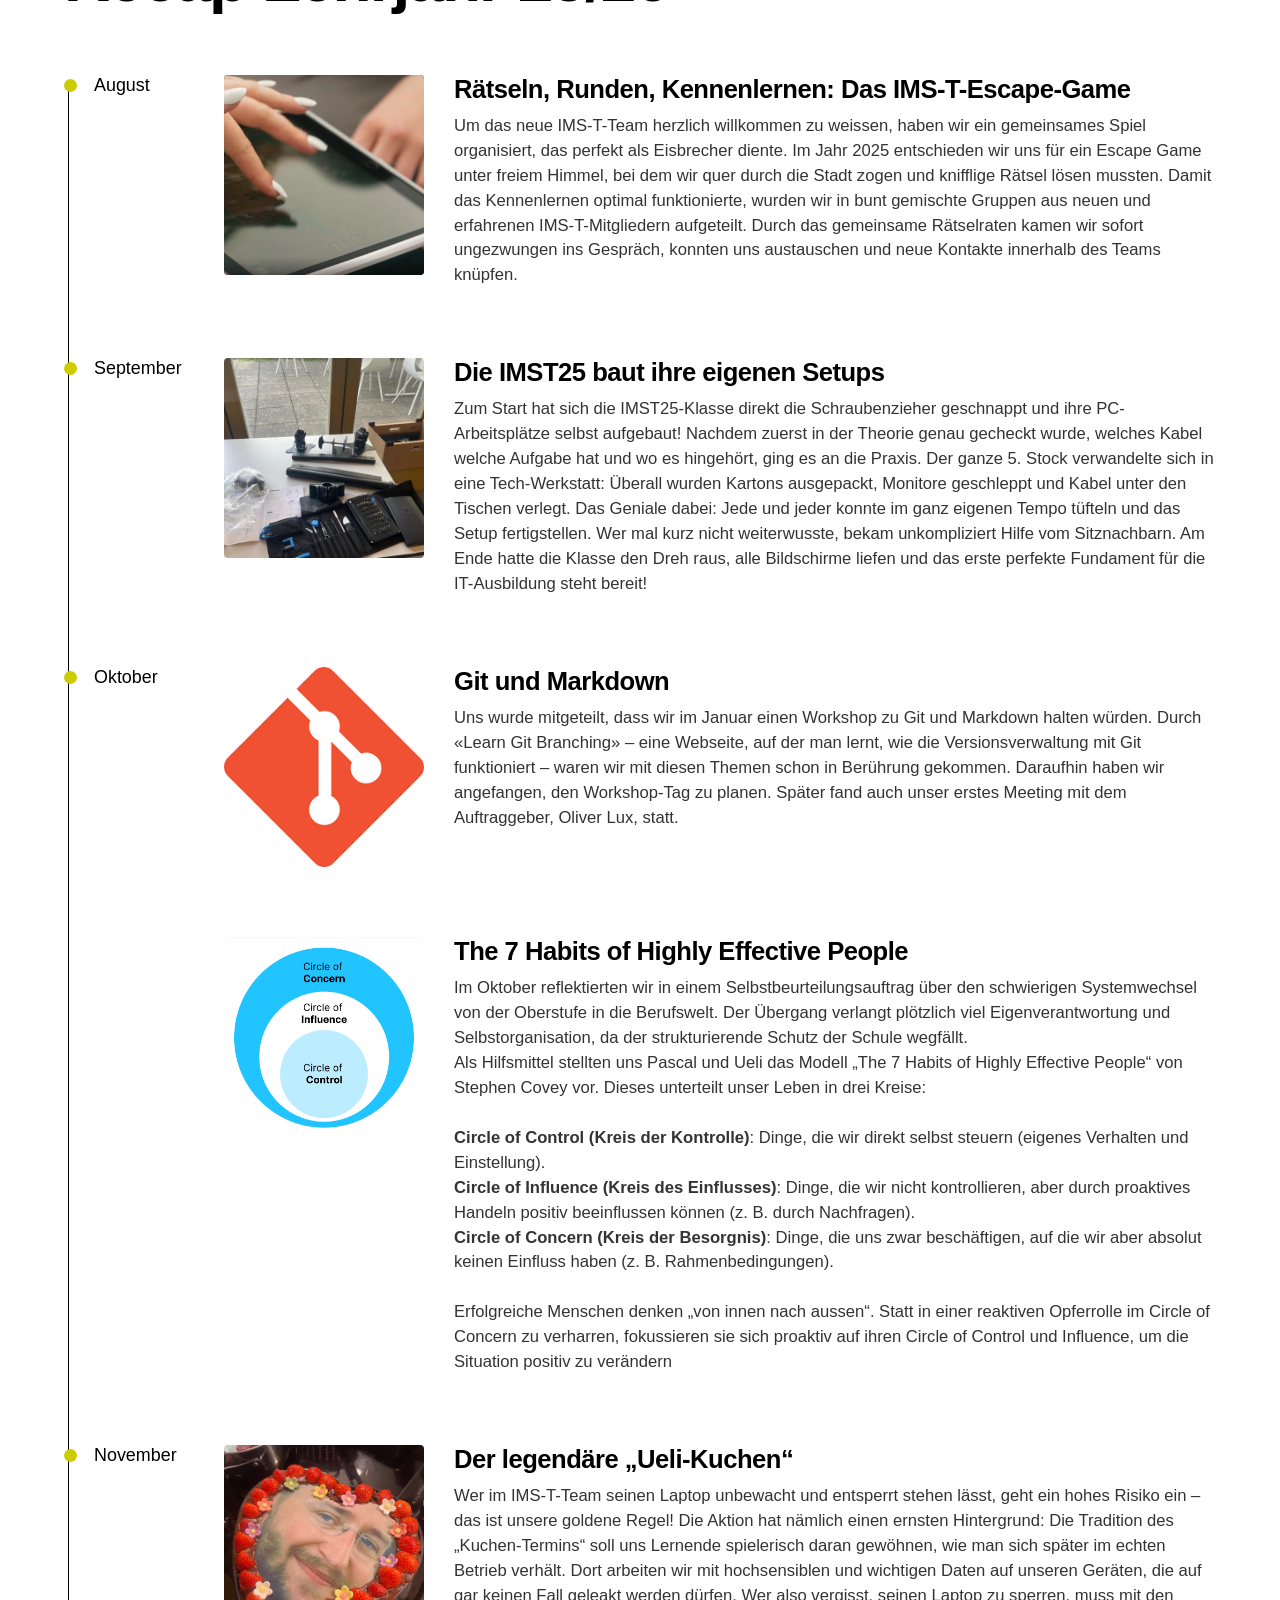
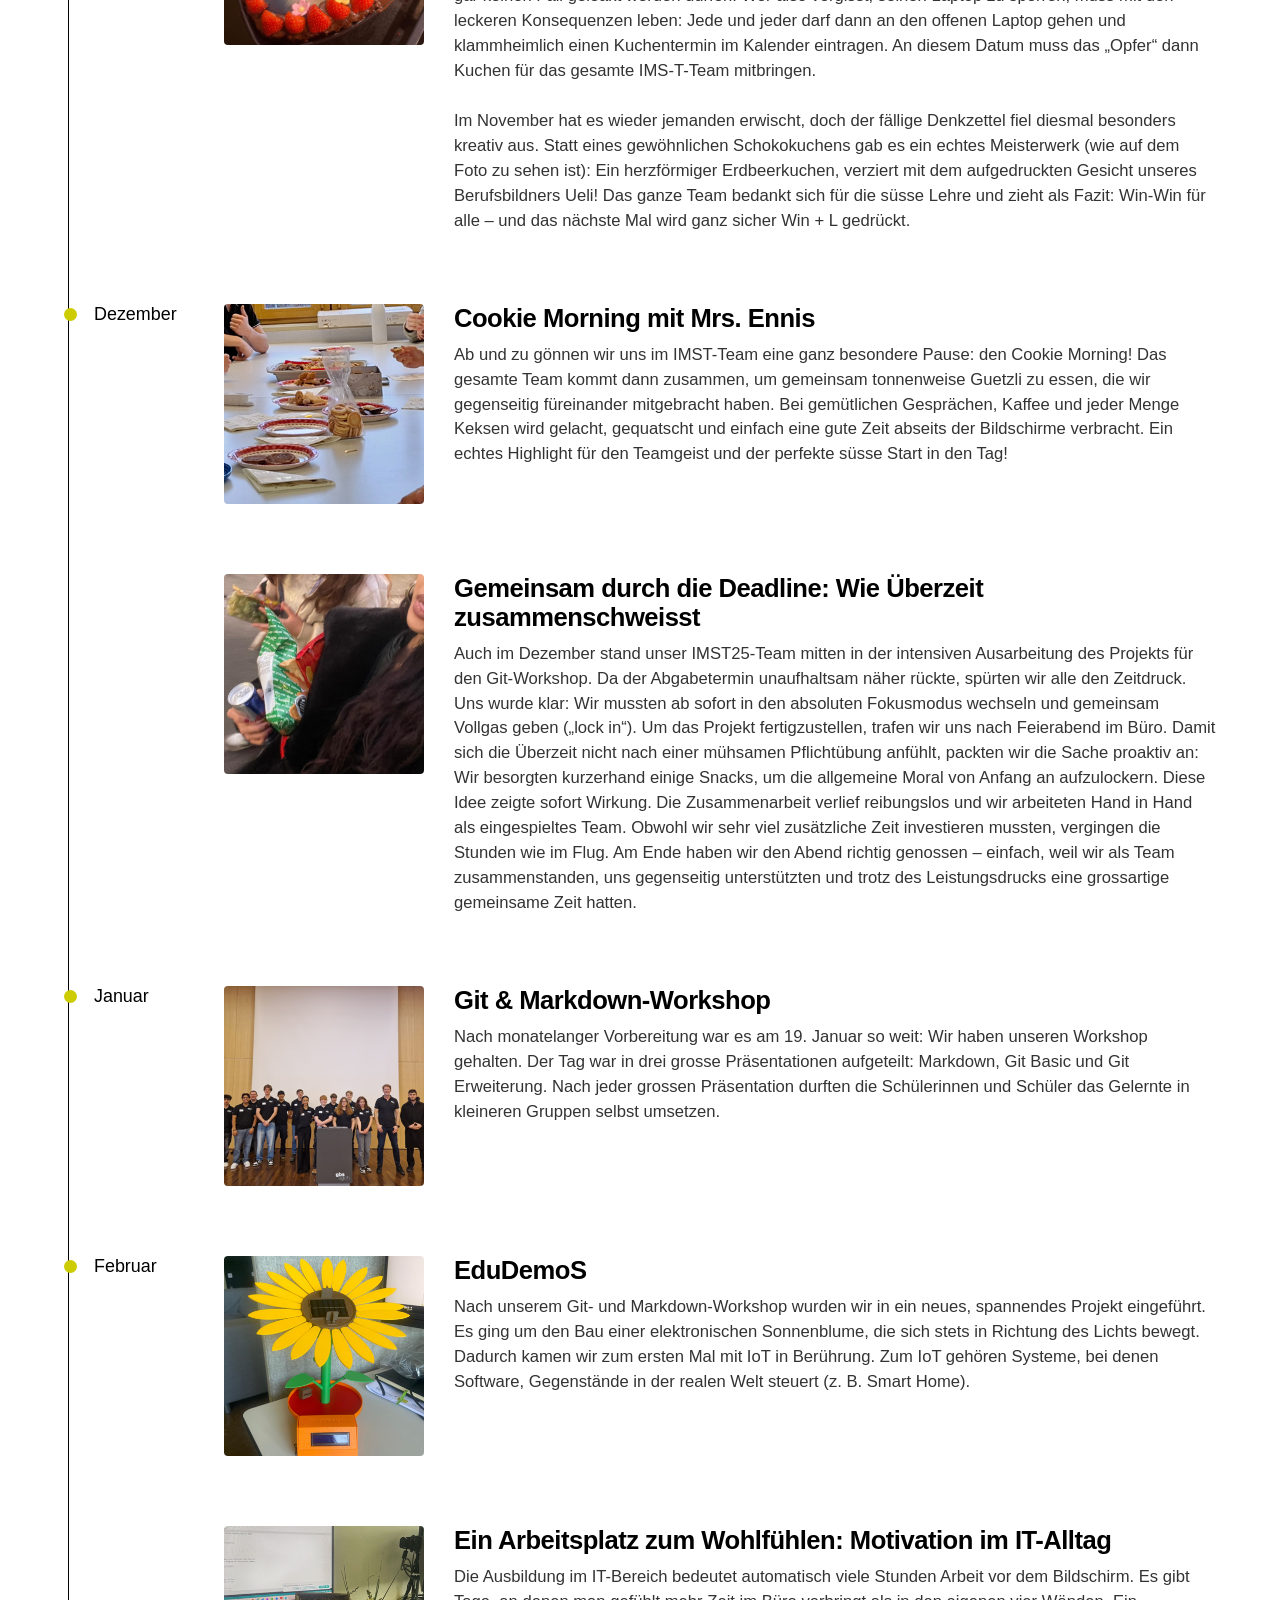
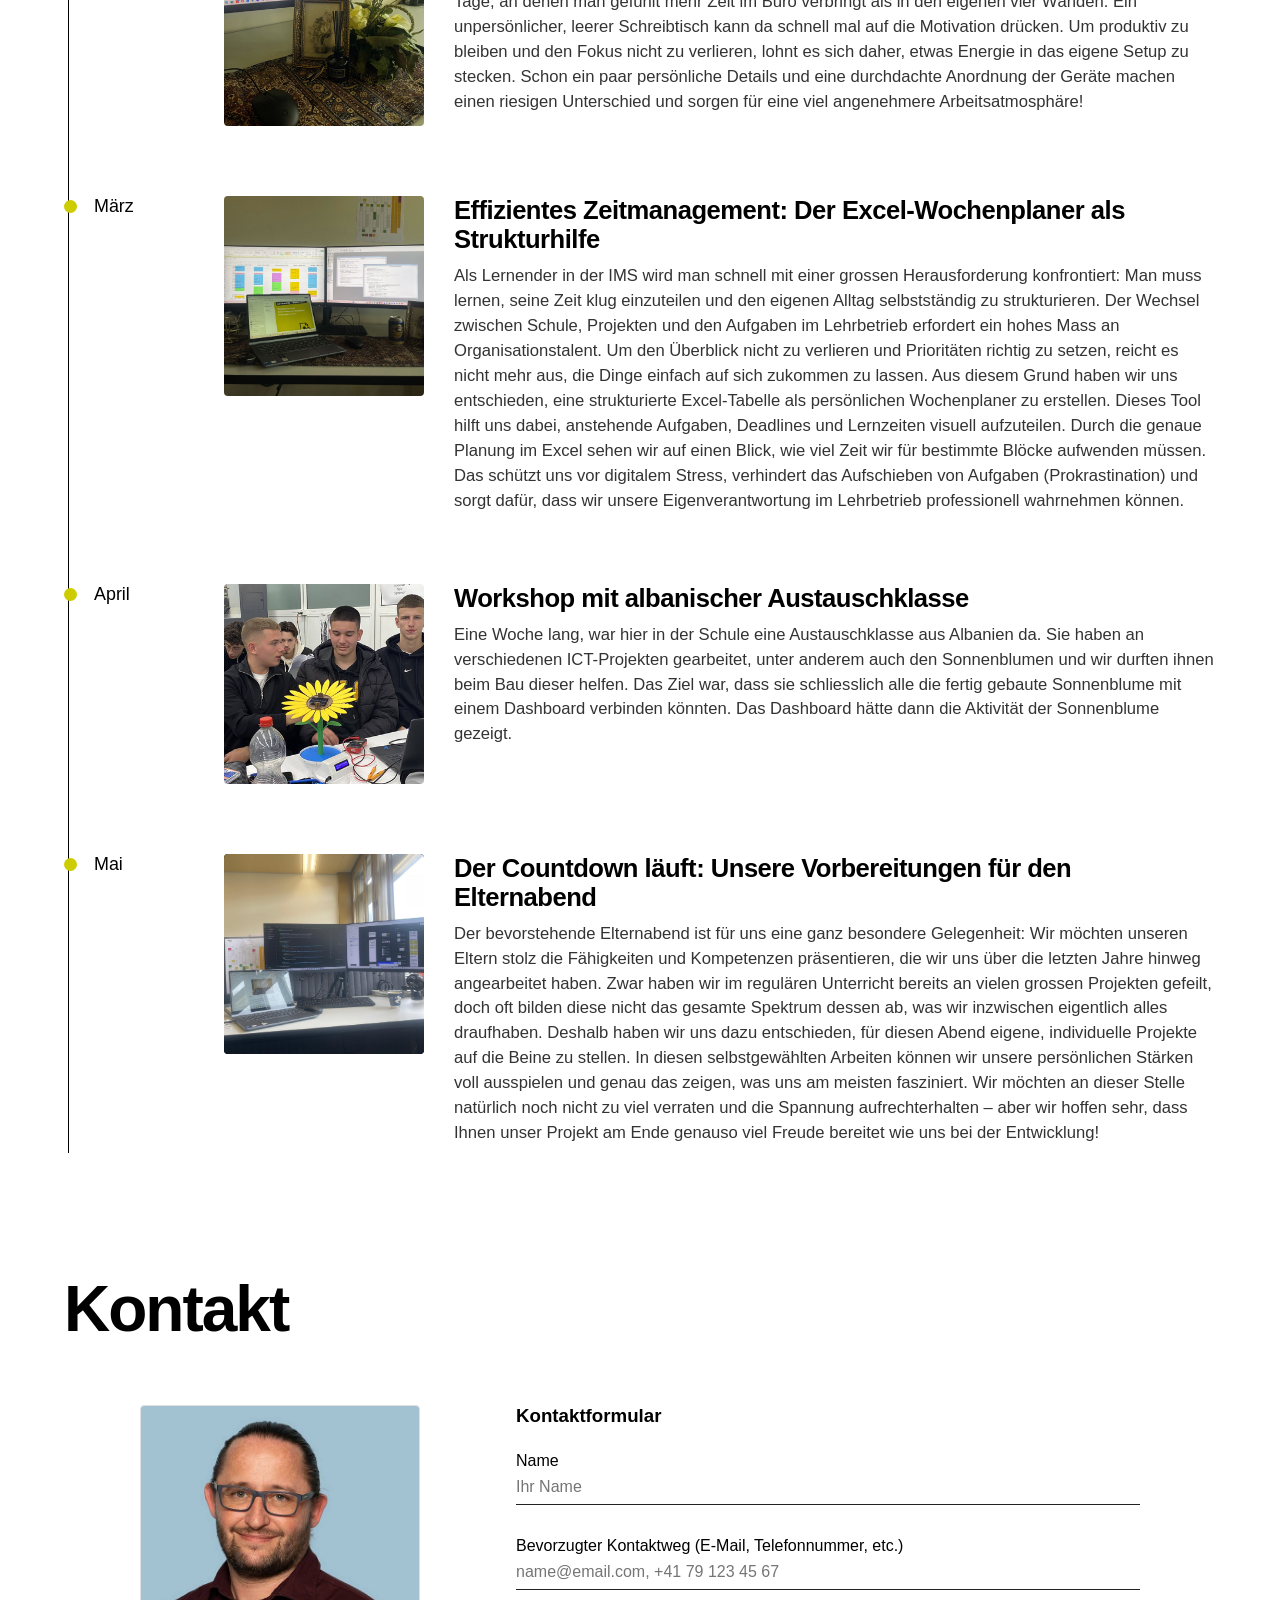
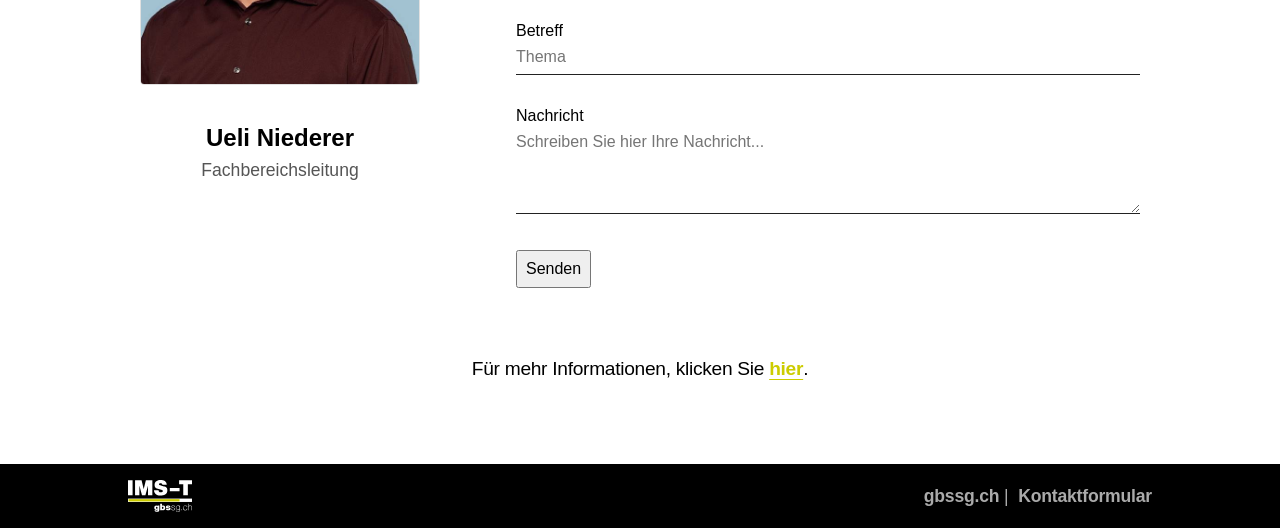
==== commit c11872f3: "Modulbezeichnung" ====
--- a/index.html
+++ b/index.html
@@ -54,13 +54,15 @@
       </div>
 
       <p class="start-intro-text">
-        Herzlich Willkommen! Bald ist das Schuljahr 2025/2026 vorbei und obwohl
-        es für unser Empfinden schnell gegangen ist, haben wir dieses Jahr viel
-        erlebt und gelernt. Mit Freude können wir auf ein Jahr voller
-        lehrreicher Lektionen, Erlebnissen, Workshops zurückblicken. Nicht nur
-        wir, du kannst auch ein Auge in unserem Jahr werfen, denn diese von
-        Lernenden programmierte Webseite begleitet dich durch unser Jahr. Worauf
-        wartest du noch?
+        Herzlich willkommen! Bald ist das Schuljahr 
+        2025/2026 vorbei und obwohl es für unser Empfinden 
+        schnell vergangen ist, haben wir dieses Jahr viel 
+        erlebt und gelernt. Mit Freude können wir auf ein 
+        Jahr voller lehrreicher Lektionen, Erlebnisse und 
+        Workshops zurückblicken. Nicht nur wir, auch du 
+        kannst einen Blick auf unser Jahr werfen, denn diese 
+        von Lernenden programmierte Webseite begleitet dich 
+        durch unser Jahr. Worauf wartest du noch?
       </p>
     </section>
 
@@ -111,7 +113,7 @@
               <img src="assets\Computer\3.png" alt="" />
             </div>
             <span>
-              <strong>Projekt<br /></strong>
+              <strong>Edudemos<br /></strong>
               Elektronische Sonnenblume bauen, mit Dashboard verbinden
             </span>
           </div>
@@ -208,7 +210,7 @@
               <img src="assets\Computer\3.png" alt="" />
             </div>
             <span>
-              <strong>Modul 320<br /></strong>
+              <strong>Modul 320 - Objektorientiertes Programmieren<br /></strong>
               Applikationen und Programme entwickeln, die miteinander
               kommunizieren können
             </span>
@@ -363,7 +365,16 @@
             <div class="recap-entry-text">
               <h4>Rätseln, Runden, Kennenlernen: Das IMS-T-Escape-Game</h4>
               <p>
-                Um das neue IMS-T-Team herzlich willkommen zu heissen, haben wir ein gemeinsames Spiel organisiert, das perfekt als Eisbrecher diente. Im Jahr 2025 entschieden wir uns für ein Escape Game unter freiem Himmel, bei dem wir quer durch die Stadt zogen und knifflige Rätsel lösen mussten. Damit das Kennenlernen optimal funktionierte, wurden wir in bunt gemischte Gruppen aus neuen und erfahrenen IMS-T-Mitgliedern aufgeteilt. Durch das gemeinsame Rätselraten kamen wir sofort ungezwungen ins Gespräch, konnten uns austauschen und neue Kontakte innerhalb des Teams knüpfen.
+                Um das neue IMS-T-Team herzlich willkommen zu weissen, haben wir
+                ein gemeinsames Spiel organisiert, das perfekt als Eisbrecher
+                diente. Im Jahr 2025 entschieden wir uns für ein Escape Game
+                unter freiem Himmel, bei dem wir quer durch die Stadt zogen und
+                knifflige Rätsel lösen mussten. Damit das Kennenlernen optimal
+                funktionierte, wurden wir in bunt gemischte Gruppen aus neuen
+                und erfahrenen IMS-T-Mitgliedern aufgeteilt. Durch das
+                gemeinsame Rätselraten kamen wir sofort ungezwungen ins
+                Gespräch, konnten uns austauschen und neue Kontakte innerhalb
+                des Teams knüpfen.
               </p>
             </div>
           </div>
@@ -381,7 +392,18 @@
             <div class="recap-entry-text">
               <h4>Die IMST25 baut ihre eigenen Setups</h4>
               <p>
-                Zum Start hat sich die IMST25-Klasse direkt die Schraubenzieher geschnappt und ihre PC-Arbeitsplätze selbst aufgebaut! Nachdem zuerst in der Theorie genau gecheckt wurde, welches Kabel welche Aufgabe hat und wo es hingehört, ging es an die Praxis. Der ganze 5. Stock verwandelte sich in eine Tech-Werkstatt: Überall wurden Kartons ausgepackt, Monitore geschleppt und Kabel unter den Tischen verlegt. Das Geniale dabei: Jede und jeder konnte in seinem ganz eigenen Tempo tüfteln und das Setup fertigstellen. Wer mal kurz nicht weiterwusste, bekam unkompliziert Hilfe vom Sitznachbarn. Am Ende hatte die Klasse den Dreh raus, alle Bildschirme liefen und das erste perfekte Fundament für die IT-Ausbildung stand bereit!
+                Zum Start hat sich die IMST25-Klasse direkt die Schraubenzieher
+                geschnappt und ihre PC-Arbeitsplätze selbst aufgebaut! Nachdem
+                zuerst in der Theorie genau gecheckt wurde, welches Kabel welche
+                Aufgabe hat und wo es hingehört, ging es an die Praxis. Der
+                ganze 5. Stock verwandelte sich in eine Tech-Werkstatt: Überall
+                wurden Kartons ausgepackt, Monitore geschleppt und Kabel unter
+                den Tischen verlegt. Das Geniale dabei: Jede und jeder konnte im
+                ganz eigenen Tempo tüfteln und das Setup fertigstellen. Wer mal
+                kurz nicht weiterwusste, bekam unkompliziert Hilfe vom
+                Sitznachbarn. Am Ende hatte die Klasse den Dreh raus, alle
+                Bildschirme liefen und das erste perfekte Fundament für die
+                IT-Ausbildung steht bereit!
               </p>
             </div>
           </div>
@@ -399,7 +421,13 @@
             <div class="recap-entry-text">
               <h4>Git und Markdown</h4>
               <p>
-                Uns wurde mitgeteilt, dass wir im Januar einen Workshop zu Git und Markdown halten würden. Durch «Learn Git Branching» – eine Webseite, auf der man lernt, wie die Versionsverwaltung mit Git funktioniert – waren wir mit diesen Themen bereits in Berührung gekommen. Daraufhin begannen wir, den Workshop-Tag zu planen. Später fand auch unser erstes Meeting mit dem Auftraggeber Oliver Lux statt.
+                Uns wurde mitgeteilt, dass wir im Januar einen Workshop zu Git
+                und Markdown halten würden. Durch «Learn Git Branching» – eine
+                Webseite, auf der man lernt, wie die Versionsverwaltung mit Git
+                funktioniert – waren wir mit diesen Themen schon in Berührung
+                gekommen. Daraufhin haben wir angefangen, den Workshop-Tag zu
+                planen. Später fand auch unser erstes Meeting mit dem
+                Auftraggeber, Oliver Lux, statt.
               </p>
             </div>
           </div>
@@ -414,11 +442,17 @@
             <div class="recap-entry-text">
               <h4>The 7 Habits of Highly Effective People</h4>
               <p>
-                Im Oktober reflektierten wir in einem Selbstbeurteilungsauftrag über den schwierigen Systemwechsel von der Oberstufe in die Berufswelt. Der Übergang verlangt plötzlich viel Eigenverantwortung und Selbstorganisation, da der strukturierende Schutz der Schule wegfällt.
-              </p>
-
-              <p>
-                Als Hilfsmittel stellten uns Jürg, Pascal und Ueli das Modell „The 7 Habits of Highly Effective People“ von Stephen Covey vor. Dieses unterteilt unser Leben in drei Kreise:
+                Im Oktober reflektierten wir in einem Selbstbeurteilungsauftrag
+                über den schwierigen Systemwechsel von der Oberstufe in die
+                Berufswelt. Der Übergang verlangt plötzlich viel
+                Eigenverantwortung und Selbstorganisation, da der
+                strukturierende Schutz der Schule wegfällt.
+              </p>
+
+              <p>
+                Als Hilfsmittel stellten uns Pascal und Ueli das Modell „The 7
+                Habits of Highly Effective People“ von Stephen Covey vor. Dieses
+                unterteilt unser Leben in drei Kreise:
               </p>
               <p>&nbsp;</p>
               <p>
@@ -439,7 +473,10 @@
               </p>
               <p>&nbsp;</p>
               <p>
-                Erfolgreiche Menschen denken „von innen nach aussen“. Statt in einer reaktiven Opferrolle im Circle of Concern zu verharren, fokussieren sie sich proaktiv auf ihren Circle of Control und Influence, um die Situation positiv zu verändern.
+                Erfolgreiche Menschen denken „von innen nach aussen“. Statt in
+                einer reaktiven Opferrolle im Circle of Concern zu verharren,
+                fokussieren sie sich proaktiv auf ihren Circle of Control und
+                Influence, um die Situation positiv zu verändern
               </p>
             </div>
           </div>
@@ -457,11 +494,29 @@
             <div class="recap-entry-text">
               <h4>Der legendäre „Ueli-Kuchen“</h4>
               <p>
-                Wer im IMS-T-Team seinen Laptop unbewacht und entsperrt stehen lässt, geht ein hohes Risiko ein – das ist unsere goldene Regel! Die Aktion hat nämlich einen ernsten Hintergrund: Die Tradition des „Kuchen-Termins“ soll uns Lernende spielerisch daran gewöhnen, wie man sich später in einem echten Betrieb verhält. Dort arbeiten wir mit hochsensiblen und wichtigen Daten auf unseren Geräten, die auf gar keinen Fall offengelegt werden dürfen. Wer also vergisst, seinen Laptop zu sperren, muss mit den leckeren Konsequenzen leben: Jede und jeder darf dann an den offenen Laptop gehen und klammheimlich einen Kuchentermin im Kalender eintragen. An diesem Datum muss das „Opfer“ dann Kuchen für das gesamte IMS-T-Team mitbringen.
+                Wer im IMS-T-Team seinen Laptop unbewacht und entsperrt stehen
+                lässt, geht ein hohes Risiko ein – das ist unsere goldene Regel!
+                Die Aktion hat nämlich einen ernsten Hintergrund: Die Tradition
+                des „Kuchen-Termins“ soll uns Lernende spielerisch daran
+                gewöhnen, wie man sich später im echten Betrieb verhält. Dort
+                arbeiten wir mit hochsensiblen und wichtigen Daten auf unseren
+                Geräten, die auf gar keinen Fall geleakt werden dürfen. Wer also
+                vergisst, seinen Laptop zu sperren, muss mit den leckeren
+                Konsequenzen leben: Jede und jeder darf dann an den offenen
+                Laptop gehen und klammheimlich einen Kuchentermin im Kalender
+                eintragen. An diesem Datum muss das „Opfer“ dann Kuchen für das
+                gesamte IMS-T-Team mitbringen.
               </p>
               <p>&nbsp;</p>
               <p>
-                Im November hat es wieder jemanden erwischt, doch der fällige Denkzettel fiel diesmal besonders kreativ aus. Statt eines gewöhnlichen Schokokuchens gab es ein echtes Meisterwerk (wie auf dem Foto zu sehen ist): einen herzförmigen Erdbeerkuchen, verziert mit dem aufgedruckten Gesicht unseres Berufsbildners Ueli! Das ganze Team bedankt sich für die süsse Lehre und zieht als Fazit: Win-Win für alle – und das nächste Mal wird ganz sicher Win + L gedrückt.
+                Im November hat es wieder jemanden erwischt, doch der fällige
+                Denkzettel fiel diesmal besonders kreativ aus. Statt eines
+                gewöhnlichen Schokokuchens gab es ein echtes Meisterwerk (wie
+                auf dem Foto zu sehen ist): Ein herzförmiger Erdbeerkuchen,
+                verziert mit dem aufgedruckten Gesicht unseres Berufsbildners
+                Ueli! Das ganze Team bedankt sich für die süsse Lehre und zieht
+                als Fazit: Win-Win für alle – und das nächste Mal wird ganz
+                sicher Win + L gedrückt.
               </p>
             </div>
           </div>
@@ -479,7 +534,14 @@
             <div class="recap-entry-text">
               <h4>Cookie Morning mit Mrs. Ennis</h4>
               <p>
-                Ab und zu gönnen wir uns im IMST-Team eine ganz besondere Pause: den Cookie Morning! Das gesamte Team kommt dann zusammen, um gemeinsam tonnenweise Guetzli zu essen, die wir gegenseitig füreinander mitgebracht haben. Bei gemütlichen Gesprächen, Kaffee und jeder Menge Keksen wird gelacht, gequatscht und einfach eine gute Zeit abseits der Bildschirme verbracht. Ein echtes Highlight für den Teamgeist und der perfekte süsse Start in den Tag!
+                Ab und zu gönnen wir uns im IMST-Team eine ganz besondere Pause:
+                den Cookie Morning! Das gesamte Team kommt dann zusammen, um
+                gemeinsam tonnenweise Guetzli zu essen, die wir gegenseitig
+                füreinander mitgebracht haben. Bei gemütlichen Gesprächen,
+                Kaffee und jeder Menge Keksen wird gelacht, gequatscht und
+                einfach eine gute Zeit abseits der Bildschirme verbracht. Ein
+                echtes Highlight für den Teamgeist und der perfekte süsse Start
+                in den Tag!
               </p>
             </div>
           </div>
@@ -496,7 +558,23 @@
                 Gemeinsam durch die Deadline: Wie Überzeit zusammenschweisst
               </h4>
               <p>
-                Auch im Dezember stand unser IMST25-Team mitten in der intensiven Ausarbeitung des Projekts für den Git-Workshop. Da der Abgabetermin unaufhaltsam näher rückte, spürten wir alle den Zeitdruck. Uns wurde klar: Wir mussten ab sofort in den absoluten Fokusmodus wechseln und gemeinsam Vollgas geben («lock in»). Um das Projekt fertigzustellen, trafen wir uns nach Feierabend im Büro. Damit sich die Überzeit nicht wie eine mühsame Pflichtübung anfühlte, packten wir die Sache proaktiv an: Wir besorgten kurzerhand einige Snacks, um die Stimmung von Anfang an aufzulockern. Diese Idee zeigte sofort Wirkung. Die Zusammenarbeit verlief reibungslos, und wir arbeiteten Hand in Hand als eingespieltes Team. Obwohl wir viel zusätzliche Zeit investieren mussten, vergingen die Stunden wie im Flug. Am Ende genossen wir den Abend sehr – einfach, weil wir als Team zusammenstanden, uns gegenseitig unterstützten und trotz des Leistungsdrucks eine grossartige gemeinsame Zeit hatten.
+                Auch im Dezember stand unser IMST25-Team mitten in der
+                intensiven Ausarbeitung des Projekts für den Git-Workshop. Da
+                der Abgabetermin unaufhaltsam näher rückte, spürten wir alle den
+                Zeitdruck. Uns wurde klar: Wir mussten ab sofort in den
+                absoluten Fokusmodus wechseln und gemeinsam Vollgas geben („lock
+                in“). Um das Projekt fertigzustellen, trafen wir uns nach
+                Feierabend im Büro. Damit sich die Überzeit nicht nach einer
+                mühsamen Pflichtübung anfühlt, packten wir die Sache proaktiv
+                an: Wir besorgten kurzerhand einige Snacks, um die allgemeine
+                Moral von Anfang an aufzulockern. Diese Idee zeigte sofort
+                Wirkung. Die Zusammenarbeit verlief reibungslos und wir
+                arbeiteten Hand in Hand als eingespieltes Team. Obwohl wir sehr
+                viel zusätzliche Zeit investieren mussten, vergingen die Stunden
+                wie im Flug. Am Ende haben wir den Abend richtig genossen –
+                einfach, weil wir als Team zusammenstanden, uns gegenseitig
+                unterstützten und trotz des Leistungsdrucks eine grossartige
+                gemeinsame Zeit hatten.
               </p>
             </div>
           </div>
@@ -514,7 +592,12 @@
             <div class="recap-entry-text">
               <h4>Git & Markdown-Workshop</h4>
               <p>
-                Nach monatelanger Vorbereitung war es am 19. Januar so weit: Wir hielten unseren Workshop. Der Tag war in drei grosse Präsentationsblöcke gegliedert: Markdown, Git Basic und Git-Erweiterung. Nach jeder Präsentation durften die Schülerinnen und Schüler das Gelernte in kleineren Gruppen selbst anwenden.
+                Nach monatelanger Vorbereitung war es am 19. Januar so weit: Wir
+                haben unseren Workshop gehalten. Der Tag war in drei grosse
+                Präsentationen aufgeteilt: Markdown, Git Basic und Git
+                Erweiterung. Nach jeder grossen Präsentation durften die
+                Schülerinnen und Schüler das Gelernte in kleineren Gruppen
+                selbst umsetzen.
               </p>
             </div>
           </div>
@@ -532,7 +615,12 @@
             <div class="recap-entry-text">
               <h4>EduDemoS</h4>
               <p>
-                Nach unserem Git- und Markdown-Workshop wurden wir in ein neues Projekt eingeführt. Schritt für Schritt, Teil für Teil, haben wir unser Ziel erreicht: eine Sonnenblume, die sich stets in Richtung des Lichts bewegt. Die Arbeit an diesem Projekt hat uns viel Spass bereitet, und wir sind zum ersten Mal mit IoT in Berührung gekommen. IoT (Internet of Things) ist ein sehr spannendes Gebiet der Informatik, denn mit IoT werden Gegenstände der realen Welt digital gesteuert. Heutzutage findet man das an verschiedenen Orten, beispielsweise in Smart Homes.
+                Nach unserem Git- und Markdown-Workshop wurden wir in ein neues,
+                spannendes Projekt eingeführt. Es ging um den Bau einer
+                elektronischen Sonnenblume, die sich stets in Richtung des
+                Lichts bewegt. Dadurch kamen wir zum ersten Mal mit IoT in
+                Berührung. Zum IoT gehören Systeme, bei denen Software,
+                Gegenstände in der realen Welt steuert (z. B. Smart Home).
               </p>
             </div>
           </div>
@@ -547,7 +635,16 @@
             <div class="recap-entry-text">
               <h4>Ein Arbeitsplatz zum Wohlfühlen: Motivation im IT-Alltag</h4>
               <p>
-                Die Ausbildung im IT-Bereich bedeutet automatisch viele Stunden Arbeit vor dem Bildschirm. Es gibt Tage, an denen man gefühlt mehr Zeit im Büro verbringt als in den eigenen vier Wänden. Ein unpersönlicher, leerer Schreibtisch kann da schnell mal auf die Motivation drücken. Um produktiv zu bleiben und den Fokus nicht zu verlieren, lohnt es sich daher, etwas Energie in das eigene Setup zu stecken. Schon ein paar persönliche Details und eine durchdachte Anordnung der Geräte machen einen riesigen Unterschied und sorgen für eine viel angenehmere Arbeitsatmosphäre!
+                Die Ausbildung im IT-Bereich bedeutet automatisch viele Stunden
+                Arbeit vor dem Bildschirm. Es gibt Tage, an denen man gefühlt
+                mehr Zeit im Büro verbringt als in den eigenen vier Wänden. Ein
+                unpersönlicher, leerer Schreibtisch kann da schnell mal auf die
+                Motivation drücken. Um produktiv zu bleiben und den Fokus nicht
+                zu verlieren, lohnt es sich daher, etwas Energie in das eigene
+                Setup zu stecken. Schon ein paar persönliche Details und eine
+                durchdachte Anordnung der Geräte machen einen riesigen
+                Unterschied und sorgen für eine viel angenehmere
+                Arbeitsatmosphäre!
               </p>
             </div>
           </div>
@@ -568,7 +665,23 @@
                 Strukturhilfe
               </h4>
               <p>
-                Als Lernender in der IMS wird man schnell mit einer grossen Herausforderung konfrontiert: Man muss lernen, seine Zeit klug einzuteilen und den eigenen Alltag selbstständig zu strukturieren. Der Wechsel zwischen Schule, Projekten und den Aufgaben im Lehrbetrieb erfordert ein hohes Mass an Organisationstalent. Um den Überblick nicht zu verlieren und Prioritäten richtig zu setzen, reicht es nicht mehr aus, die Dinge einfach auf sich zukommen zu lassen. Aus diesem Grund haben wir uns entschieden, eine strukturierte Excel-Tabelle als persönlichen Wochenplaner zu erstellen. Dieses Tool hilft uns dabei, anstehende Aufgaben, Deadlines und Lernzeiten visuell aufzuteilen. Durch die genaue Planung in Excel sehen wir auf einen Blick, wie viel Zeit wir für bestimmte Blöcke aufwenden müssen. Das schützt uns vor digitalem Stress, verhindert das Aufschieben von Aufgaben (Prokrastination) und sorgt dafür, dass wir unsere Eigenverantwortung im Lehrbetrieb professionell wahrnehmen können.
+                Als Lernender in der IMS wird man schnell mit einer grossen
+                Herausforderung konfrontiert: Man muss lernen, seine Zeit klug
+                einzuteilen und den eigenen Alltag selbstständig zu
+                strukturieren. Der Wechsel zwischen Schule, Projekten und den
+                Aufgaben im Lehrbetrieb erfordert ein hohes Mass an
+                Organisationstalent. Um den Überblick nicht zu verlieren und
+                Prioritäten richtig zu setzen, reicht es nicht mehr aus, die
+                Dinge einfach auf sich zukommen zu lassen. Aus diesem Grund
+                haben wir uns entschieden, eine strukturierte Excel-Tabelle als
+                persönlichen Wochenplaner zu erstellen. Dieses Tool hilft uns
+                dabei, anstehende Aufgaben, Deadlines und Lernzeiten visuell
+                aufzuteilen. Durch die genaue Planung im Excel sehen wir auf
+                einen Blick, wie viel Zeit wir für bestimmte Blöcke aufwenden
+                müssen. Das schützt uns vor digitalem Stress, verhindert das
+                Aufschieben von Aufgaben (Prokrastination) und sorgt dafür, dass
+                wir unsere Eigenverantwortung im Lehrbetrieb professionell
+                wahrnehmen können.
               </p>
             </div>
           </div>
@@ -586,7 +699,13 @@
             <div class="recap-entry-text">
               <h4>Workshop mit albanischer Austauschklasse</h4>
               <p>
-                Eine Woche lang war hier in der Schule eine Austauschklasse aus Albanien zu Besuch. Sie arbeiteten an verschiedenen ICT-Projekten, unter anderem an den Sonnenblumen, die wir auch gebaut hatten. Da wir uns mit dem Thema schon etwas auskannten, durften wir ihnen beim Bau dieser Sun Tracker helfen. Das Ziel war, dass sie schliesslich alle ihre fertig gebaute Sonnenblume mit einem Dashboard verbinden konnten, das dann die Aktivität der Sonnenblume zeigte. Die Zusammenarbeit mit Lernenden aus einem anderen Land war sehr spannend und eine frische Abwechslung in unserem Alltag.
+                Eine Woche lang, war hier in der Schule eine Austauschklasse aus
+                Albanien da. Sie haben an verschiedenen ICT-Projekten
+                gearbeitet, unter anderem auch den Sonnenblumen und wir durften
+                ihnen beim Bau dieser helfen. Das Ziel war, dass sie
+                schliesslich alle die fertig gebaute Sonnenblume mit einem
+                Dashboard verbinden könnten. Das Dashboard hätte dann die
+                Aktivität der Sonnenblume gezeigt.
               </p>
             </div>
           </div>
@@ -606,7 +725,21 @@
                 Der Countdown läuft: Unsere Vorbereitungen für den Elternabend
               </h4>
               <p>
-                Der bevorstehende Elternabend ist für uns eine ganz besondere Gelegenheit: Wir möchten unseren Eltern stolz die Fähigkeiten und Kompetenzen präsentieren, die wir uns über die letzten Jahre hinweg angearbeitet haben. Zwar haben wir im regulären Unterricht bereits an vielen grossen Projekten gefeilt, doch oft bilden diese nicht das gesamte Spektrum dessen ab, was wir inzwischen eigentlich alles gelernt haben. Deshalb haben wir uns dazu entschieden, für diesen Abend eigene, individuelle Projekte auf die Beine zu stellen. In diesen selbstgewählten Arbeiten können wir unsere persönlichen Stärken voll ausspielen und genau das zeigen, was uns am meisten fasziniert. Wir möchten an dieser Stelle natürlich noch nicht zu viel verraten und die Spannung aufrechterhalten – aber wir hoffen sehr, dass Ihnen unser Projekt am Ende genauso viel Freude bereitet wie uns bei der Entwicklung!
+                Der bevorstehende Elternabend ist für uns eine ganz besondere
+                Gelegenheit: Wir möchten unseren Eltern stolz die Fähigkeiten
+                und Kompetenzen präsentieren, die wir uns über die letzten Jahre
+                hinweg angearbeitet haben. Zwar haben wir im regulären
+                Unterricht bereits an vielen grossen Projekten gefeilt, doch oft
+                bilden diese nicht das gesamte Spektrum dessen ab, was wir
+                inzwischen eigentlich alles draufhaben. Deshalb haben wir uns
+                dazu entschieden, für diesen Abend eigene, individuelle Projekte
+                auf die Beine zu stellen. In diesen selbstgewählten Arbeiten
+                können wir unsere persönlichen Stärken voll ausspielen und genau
+                das zeigen, was uns am meisten fasziniert. Wir möchten an dieser
+                Stelle natürlich noch nicht zu viel verraten und die Spannung
+                aufrechterhalten – aber wir hoffen sehr, dass Ihnen unser
+                Projekt am Ende genauso viel Freude bereitet wie uns bei der
+                Entwicklung!
               </p>
             </div>
           </div>
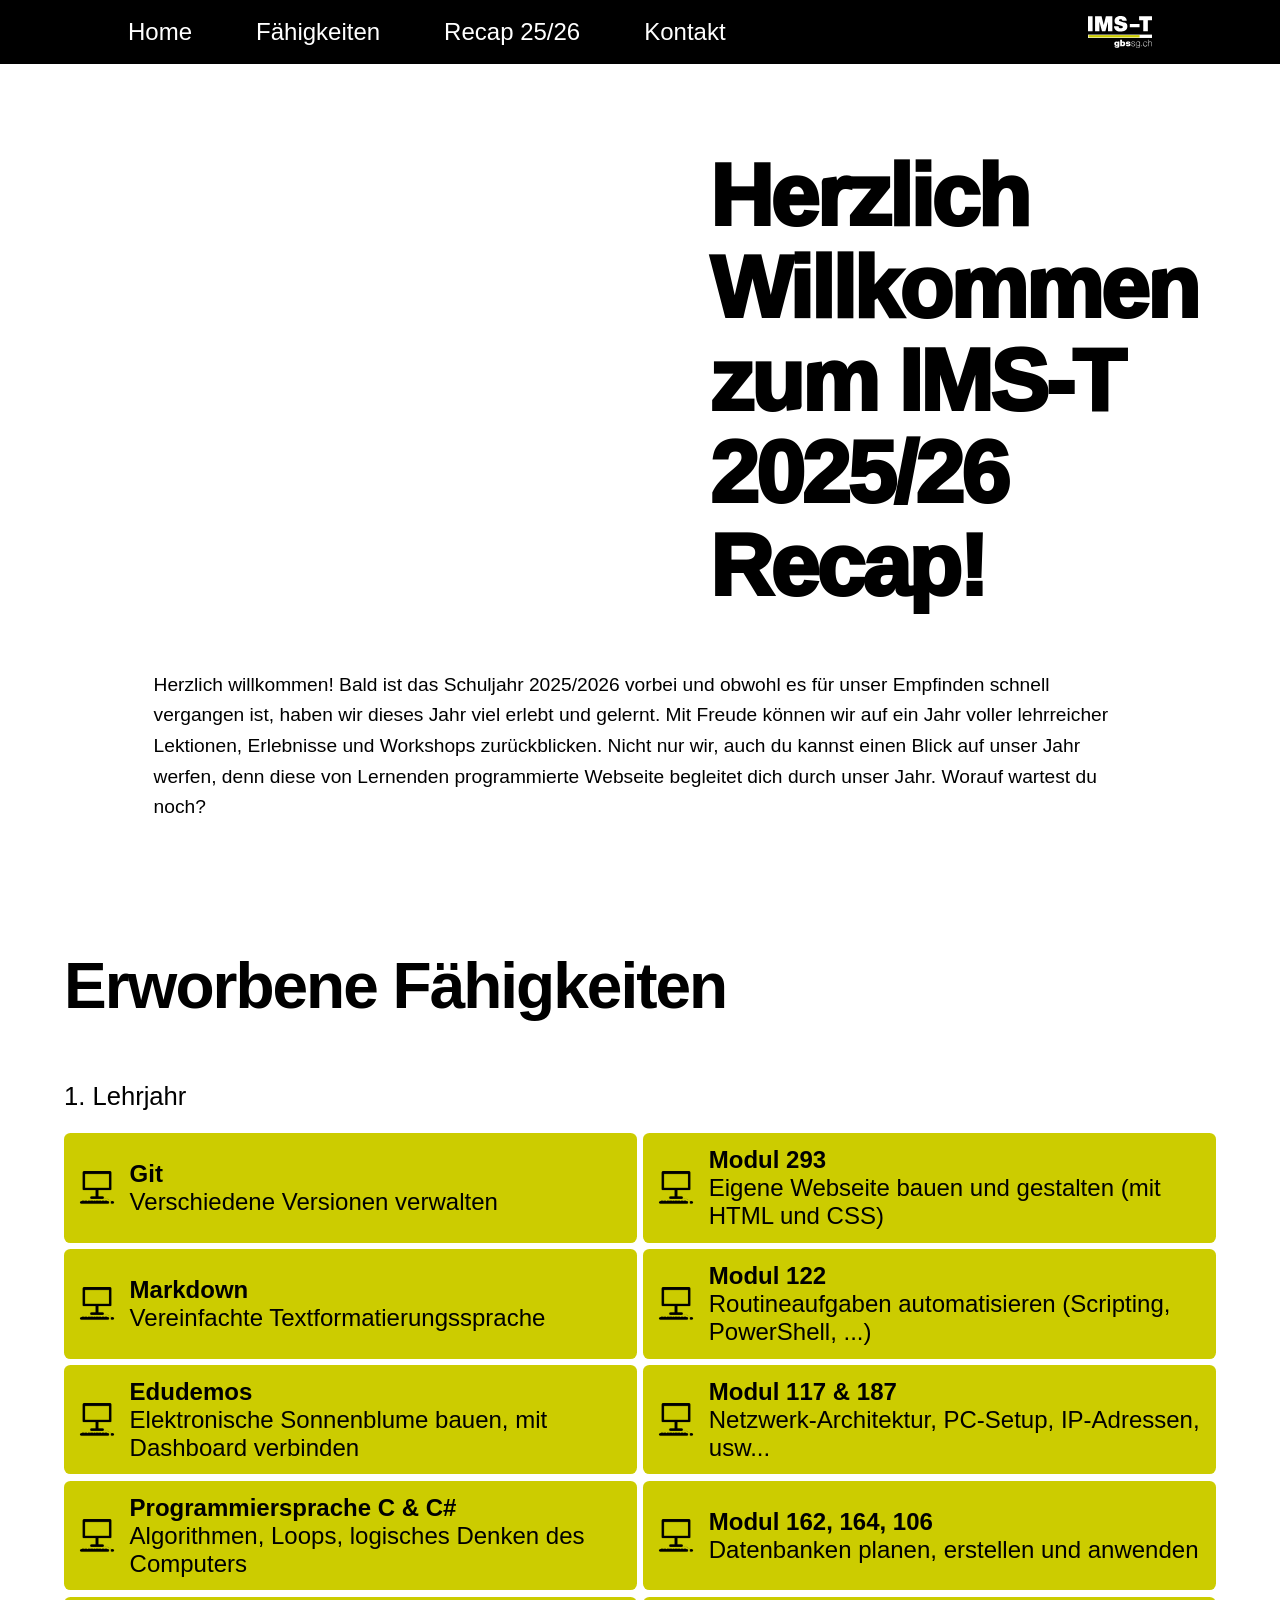
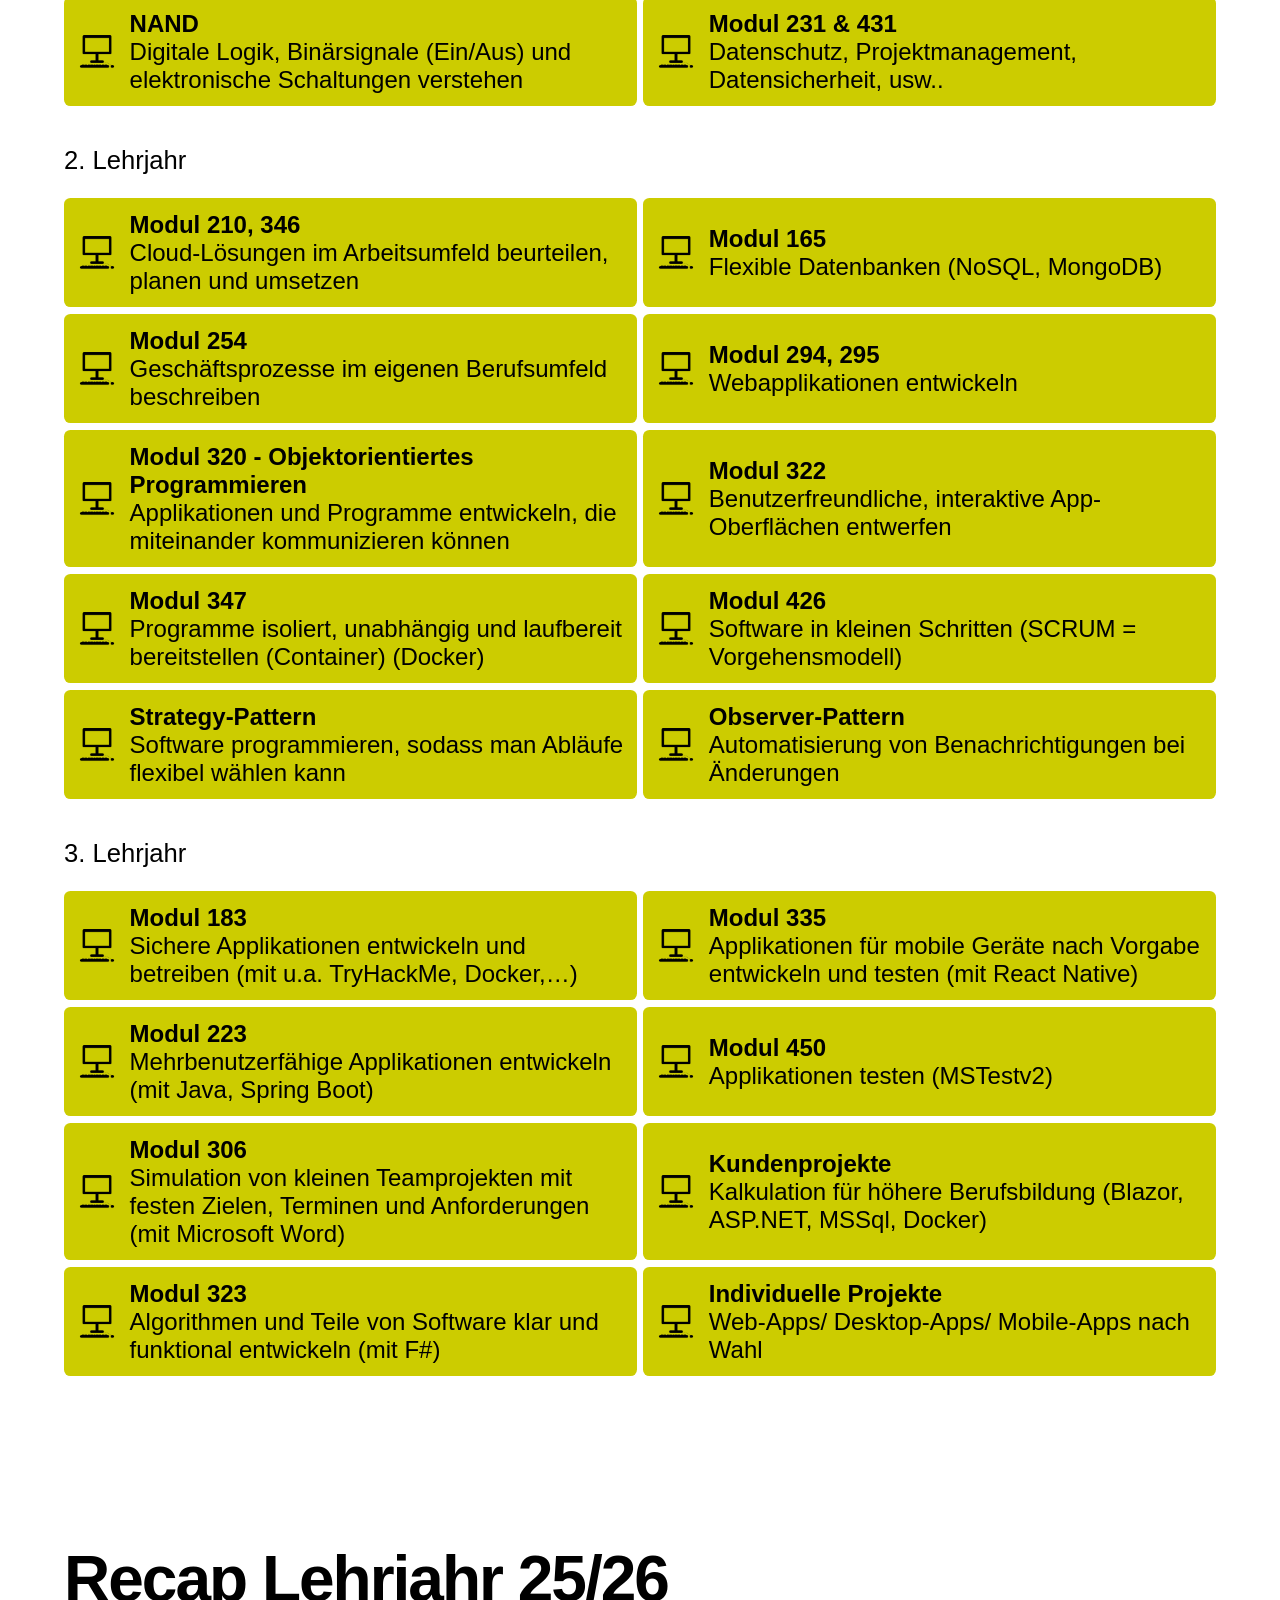
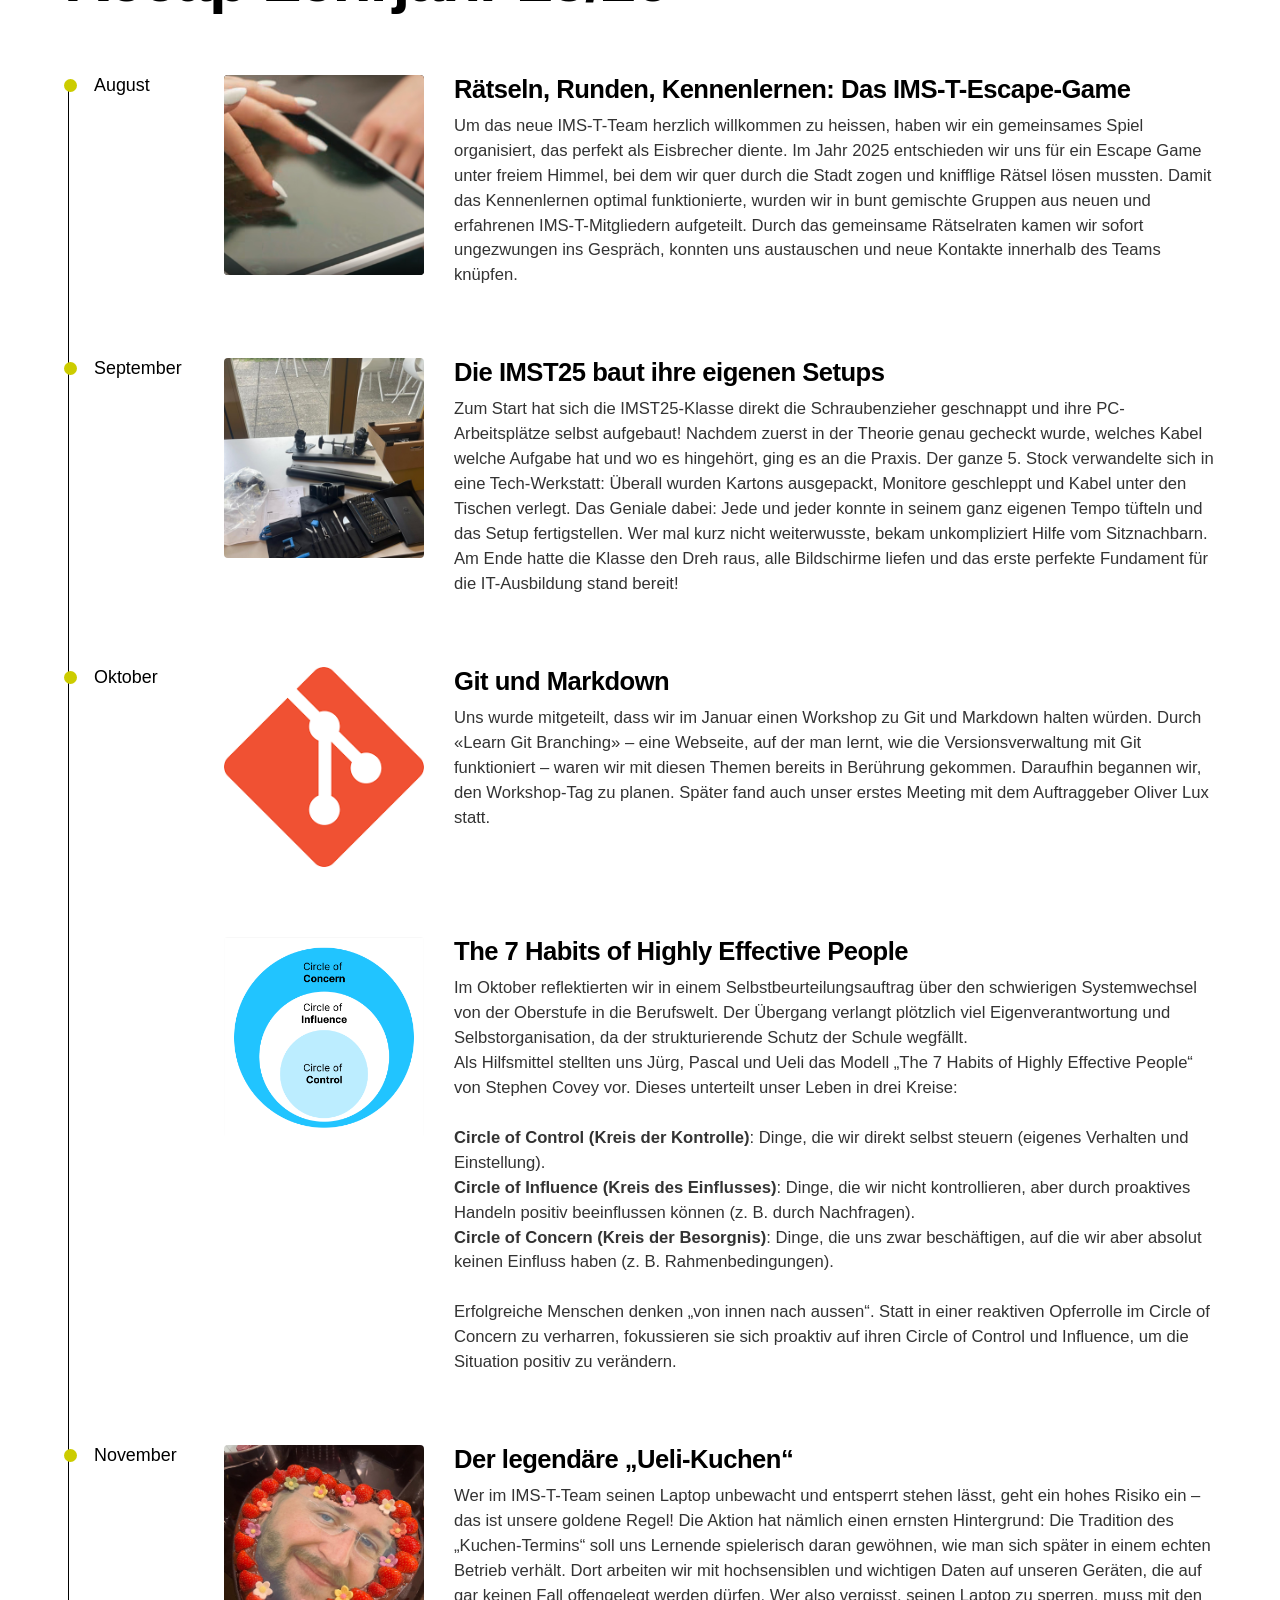
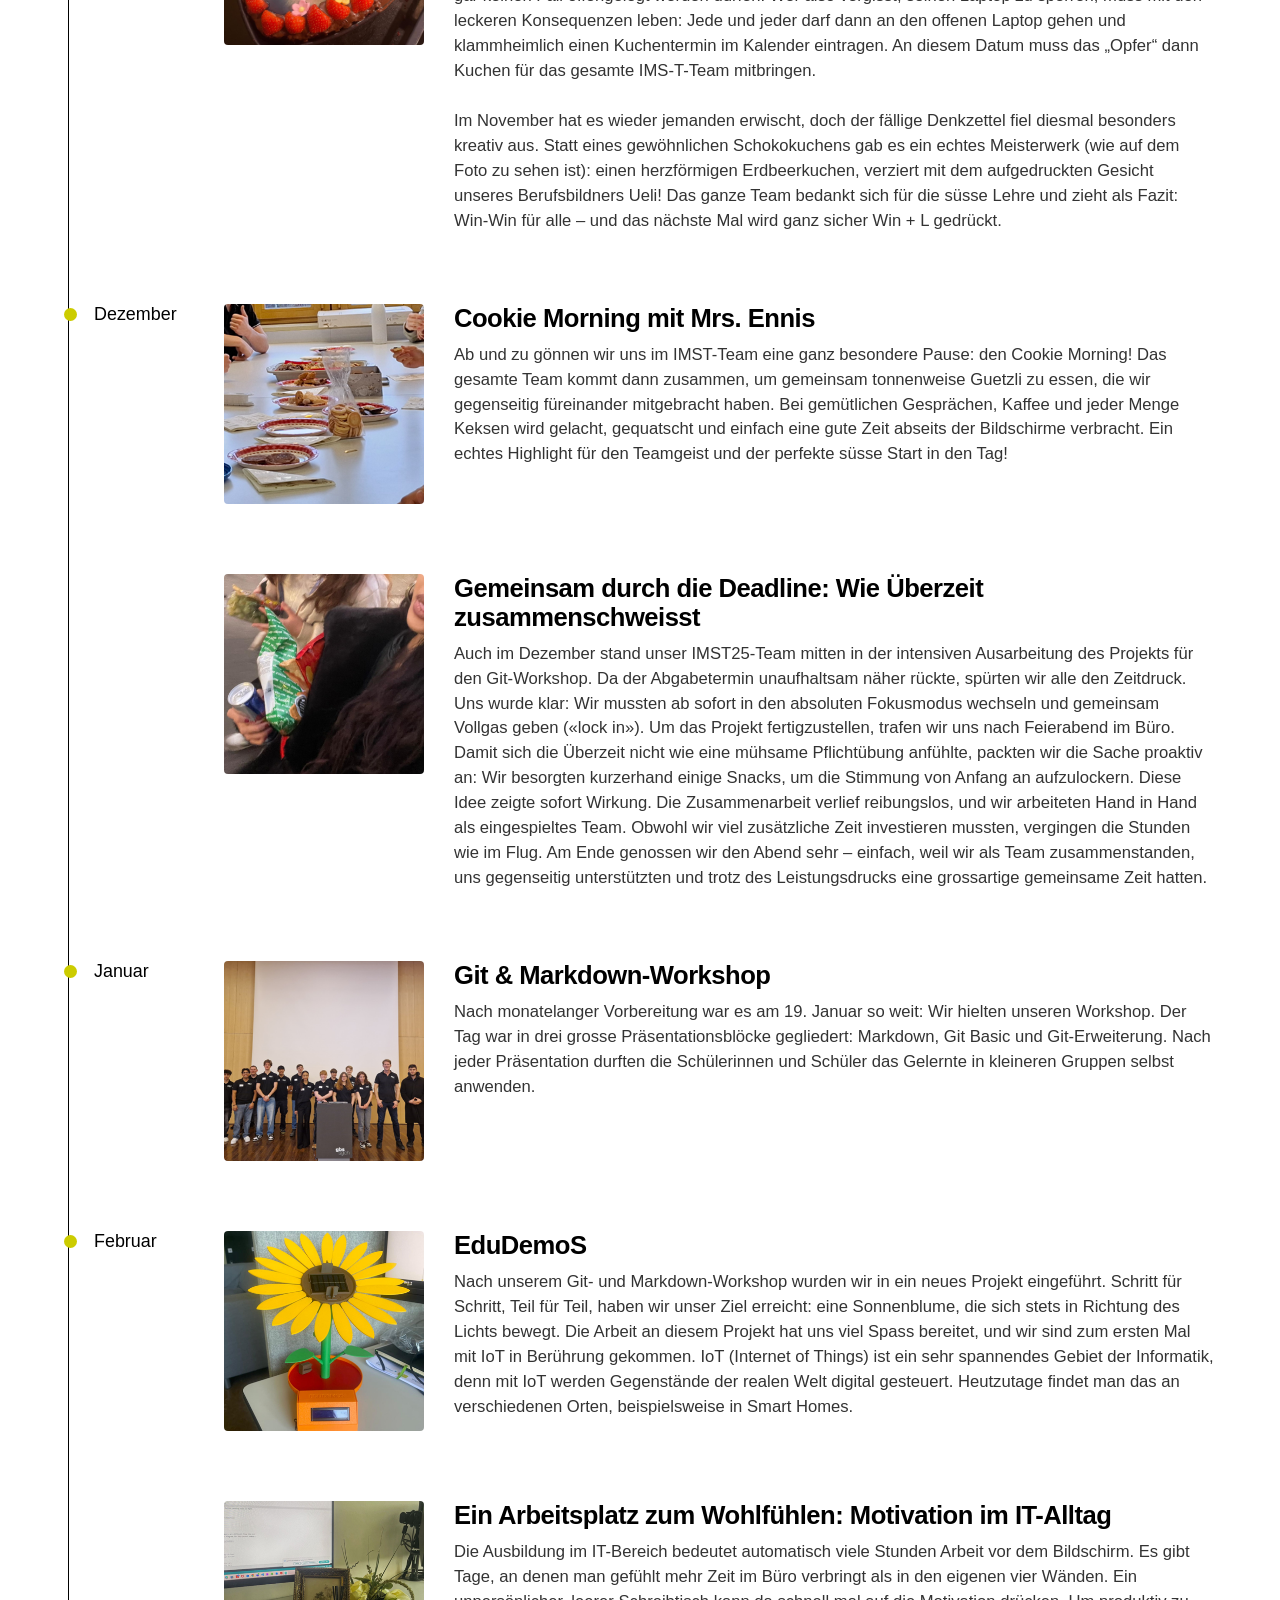
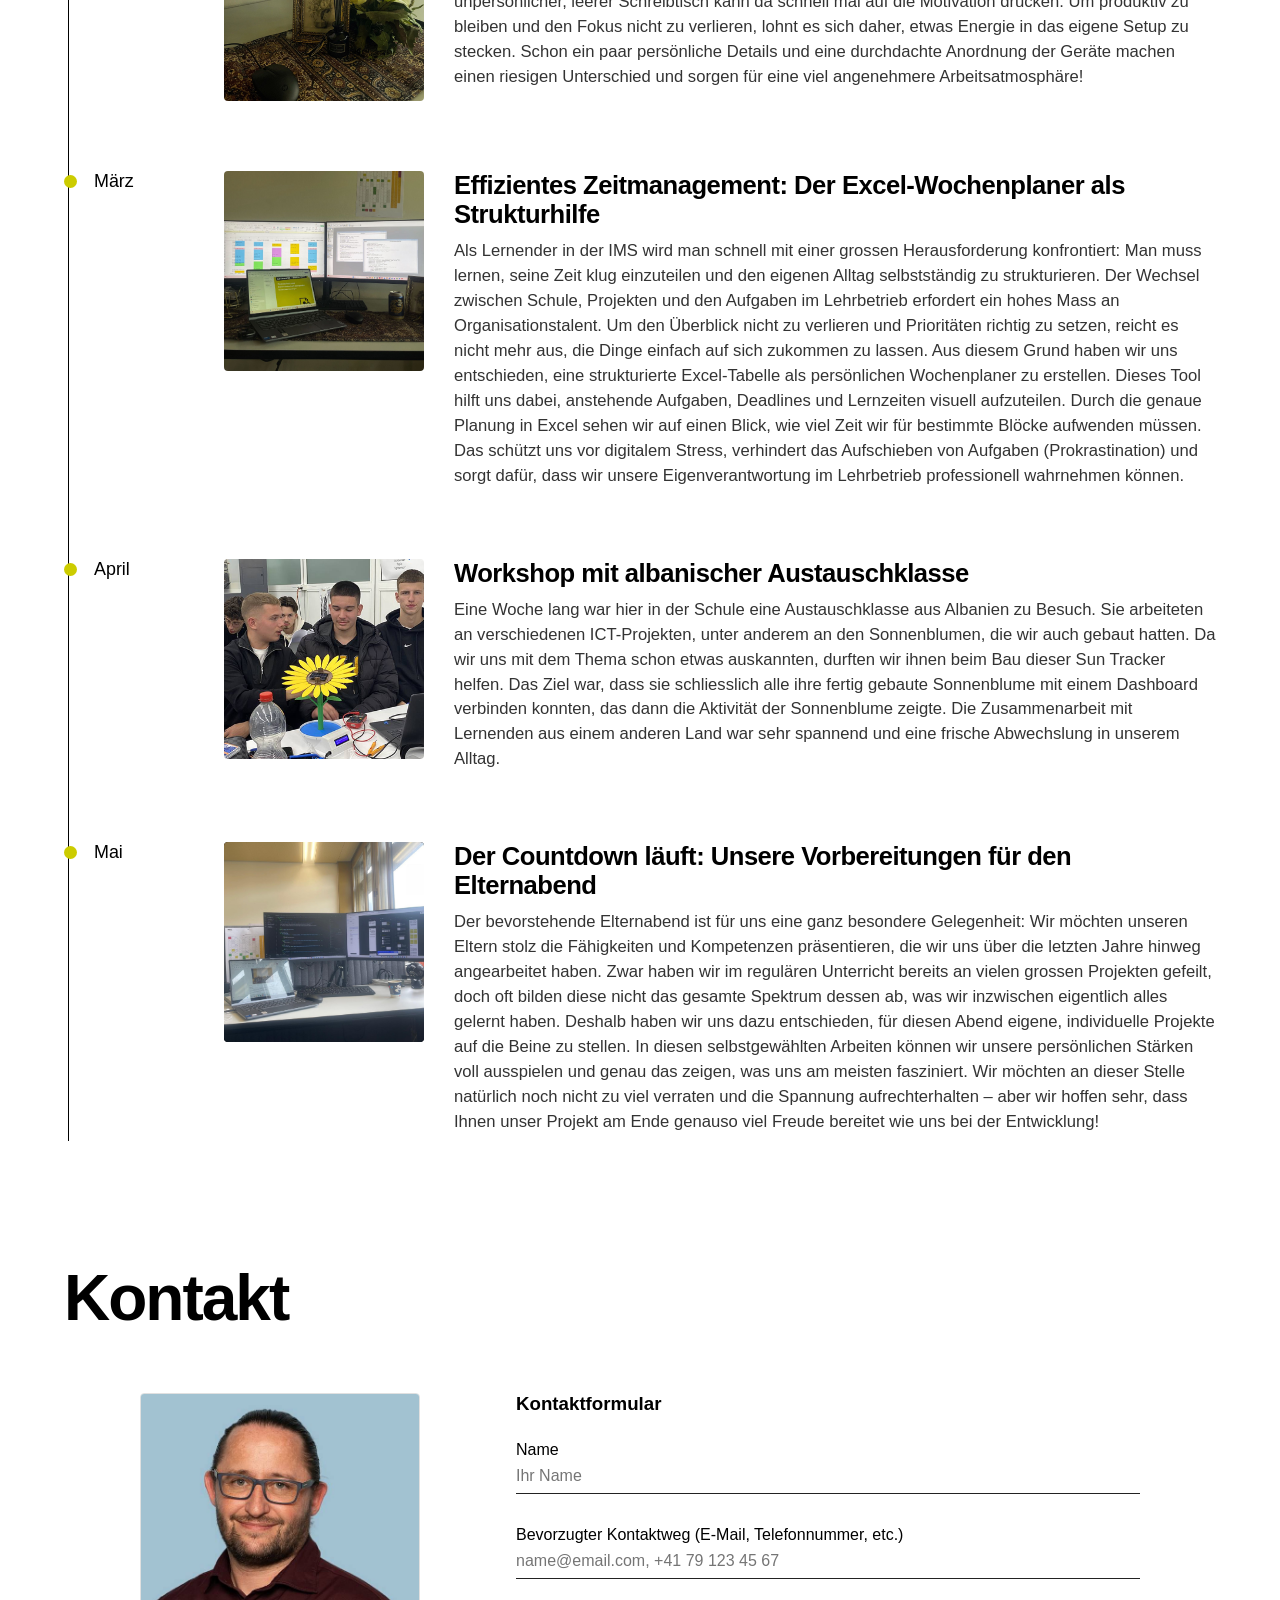
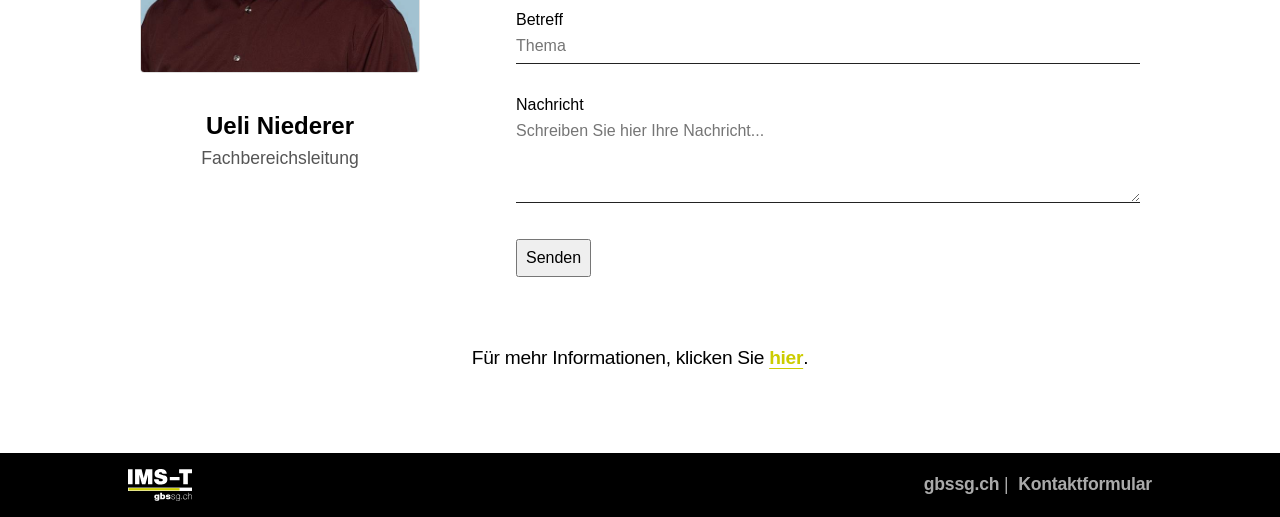
==== commit c393fd6d: "Merge branch 'main' into last" ====
--- a/index.html
+++ b/index.html
@@ -365,16 +365,7 @@
             <div class="recap-entry-text">
               <h4>Rätseln, Runden, Kennenlernen: Das IMS-T-Escape-Game</h4>
               <p>
-                Um das neue IMS-T-Team herzlich willkommen zu weissen, haben wir
-                ein gemeinsames Spiel organisiert, das perfekt als Eisbrecher
-                diente. Im Jahr 2025 entschieden wir uns für ein Escape Game
-                unter freiem Himmel, bei dem wir quer durch die Stadt zogen und
-                knifflige Rätsel lösen mussten. Damit das Kennenlernen optimal
-                funktionierte, wurden wir in bunt gemischte Gruppen aus neuen
-                und erfahrenen IMS-T-Mitgliedern aufgeteilt. Durch das
-                gemeinsame Rätselraten kamen wir sofort ungezwungen ins
-                Gespräch, konnten uns austauschen und neue Kontakte innerhalb
-                des Teams knüpfen.
+                Um das neue IMS-T-Team herzlich willkommen zu heissen, haben wir ein gemeinsames Spiel organisiert, das perfekt als Eisbrecher diente. Im Jahr 2025 entschieden wir uns für ein Escape Game unter freiem Himmel, bei dem wir quer durch die Stadt zogen und knifflige Rätsel lösen mussten. Damit das Kennenlernen optimal funktionierte, wurden wir in bunt gemischte Gruppen aus neuen und erfahrenen IMS-T-Mitgliedern aufgeteilt. Durch das gemeinsame Rätselraten kamen wir sofort ungezwungen ins Gespräch, konnten uns austauschen und neue Kontakte innerhalb des Teams knüpfen.
               </p>
             </div>
           </div>
@@ -392,18 +383,7 @@
             <div class="recap-entry-text">
               <h4>Die IMST25 baut ihre eigenen Setups</h4>
               <p>
-                Zum Start hat sich die IMST25-Klasse direkt die Schraubenzieher
-                geschnappt und ihre PC-Arbeitsplätze selbst aufgebaut! Nachdem
-                zuerst in der Theorie genau gecheckt wurde, welches Kabel welche
-                Aufgabe hat und wo es hingehört, ging es an die Praxis. Der
-                ganze 5. Stock verwandelte sich in eine Tech-Werkstatt: Überall
-                wurden Kartons ausgepackt, Monitore geschleppt und Kabel unter
-                den Tischen verlegt. Das Geniale dabei: Jede und jeder konnte im
-                ganz eigenen Tempo tüfteln und das Setup fertigstellen. Wer mal
-                kurz nicht weiterwusste, bekam unkompliziert Hilfe vom
-                Sitznachbarn. Am Ende hatte die Klasse den Dreh raus, alle
-                Bildschirme liefen und das erste perfekte Fundament für die
-                IT-Ausbildung steht bereit!
+                Zum Start hat sich die IMST25-Klasse direkt die Schraubenzieher geschnappt und ihre PC-Arbeitsplätze selbst aufgebaut! Nachdem zuerst in der Theorie genau gecheckt wurde, welches Kabel welche Aufgabe hat und wo es hingehört, ging es an die Praxis. Der ganze 5. Stock verwandelte sich in eine Tech-Werkstatt: Überall wurden Kartons ausgepackt, Monitore geschleppt und Kabel unter den Tischen verlegt. Das Geniale dabei: Jede und jeder konnte in seinem ganz eigenen Tempo tüfteln und das Setup fertigstellen. Wer mal kurz nicht weiterwusste, bekam unkompliziert Hilfe vom Sitznachbarn. Am Ende hatte die Klasse den Dreh raus, alle Bildschirme liefen und das erste perfekte Fundament für die IT-Ausbildung stand bereit!
               </p>
             </div>
           </div>
@@ -421,13 +401,7 @@
             <div class="recap-entry-text">
               <h4>Git und Markdown</h4>
               <p>
-                Uns wurde mitgeteilt, dass wir im Januar einen Workshop zu Git
-                und Markdown halten würden. Durch «Learn Git Branching» – eine
-                Webseite, auf der man lernt, wie die Versionsverwaltung mit Git
-                funktioniert – waren wir mit diesen Themen schon in Berührung
-                gekommen. Daraufhin haben wir angefangen, den Workshop-Tag zu
-                planen. Später fand auch unser erstes Meeting mit dem
-                Auftraggeber, Oliver Lux, statt.
+                Uns wurde mitgeteilt, dass wir im Januar einen Workshop zu Git und Markdown halten würden. Durch «Learn Git Branching» – eine Webseite, auf der man lernt, wie die Versionsverwaltung mit Git funktioniert – waren wir mit diesen Themen bereits in Berührung gekommen. Daraufhin begannen wir, den Workshop-Tag zu planen. Später fand auch unser erstes Meeting mit dem Auftraggeber Oliver Lux statt.
               </p>
             </div>
           </div>
@@ -442,17 +416,11 @@
             <div class="recap-entry-text">
               <h4>The 7 Habits of Highly Effective People</h4>
               <p>
-                Im Oktober reflektierten wir in einem Selbstbeurteilungsauftrag
-                über den schwierigen Systemwechsel von der Oberstufe in die
-                Berufswelt. Der Übergang verlangt plötzlich viel
-                Eigenverantwortung und Selbstorganisation, da der
-                strukturierende Schutz der Schule wegfällt.
-              </p>
-
-              <p>
-                Als Hilfsmittel stellten uns Pascal und Ueli das Modell „The 7
-                Habits of Highly Effective People“ von Stephen Covey vor. Dieses
-                unterteilt unser Leben in drei Kreise:
+                Im Oktober reflektierten wir in einem Selbstbeurteilungsauftrag über den schwierigen Systemwechsel von der Oberstufe in die Berufswelt. Der Übergang verlangt plötzlich viel Eigenverantwortung und Selbstorganisation, da der strukturierende Schutz der Schule wegfällt.
+              </p>
+
+              <p>
+                Als Hilfsmittel stellten uns Jürg, Pascal und Ueli das Modell „The 7 Habits of Highly Effective People“ von Stephen Covey vor. Dieses unterteilt unser Leben in drei Kreise:
               </p>
               <p>&nbsp;</p>
               <p>
@@ -473,10 +441,7 @@
               </p>
               <p>&nbsp;</p>
               <p>
-                Erfolgreiche Menschen denken „von innen nach aussen“. Statt in
-                einer reaktiven Opferrolle im Circle of Concern zu verharren,
-                fokussieren sie sich proaktiv auf ihren Circle of Control und
-                Influence, um die Situation positiv zu verändern
+                Erfolgreiche Menschen denken „von innen nach aussen“. Statt in einer reaktiven Opferrolle im Circle of Concern zu verharren, fokussieren sie sich proaktiv auf ihren Circle of Control und Influence, um die Situation positiv zu verändern.
               </p>
             </div>
           </div>
@@ -494,29 +459,11 @@
             <div class="recap-entry-text">
               <h4>Der legendäre „Ueli-Kuchen“</h4>
               <p>
-                Wer im IMS-T-Team seinen Laptop unbewacht und entsperrt stehen
-                lässt, geht ein hohes Risiko ein – das ist unsere goldene Regel!
-                Die Aktion hat nämlich einen ernsten Hintergrund: Die Tradition
-                des „Kuchen-Termins“ soll uns Lernende spielerisch daran
-                gewöhnen, wie man sich später im echten Betrieb verhält. Dort
-                arbeiten wir mit hochsensiblen und wichtigen Daten auf unseren
-                Geräten, die auf gar keinen Fall geleakt werden dürfen. Wer also
-                vergisst, seinen Laptop zu sperren, muss mit den leckeren
-                Konsequenzen leben: Jede und jeder darf dann an den offenen
-                Laptop gehen und klammheimlich einen Kuchentermin im Kalender
-                eintragen. An diesem Datum muss das „Opfer“ dann Kuchen für das
-                gesamte IMS-T-Team mitbringen.
+                Wer im IMS-T-Team seinen Laptop unbewacht und entsperrt stehen lässt, geht ein hohes Risiko ein – das ist unsere goldene Regel! Die Aktion hat nämlich einen ernsten Hintergrund: Die Tradition des „Kuchen-Termins“ soll uns Lernende spielerisch daran gewöhnen, wie man sich später in einem echten Betrieb verhält. Dort arbeiten wir mit hochsensiblen und wichtigen Daten auf unseren Geräten, die auf gar keinen Fall offengelegt werden dürfen. Wer also vergisst, seinen Laptop zu sperren, muss mit den leckeren Konsequenzen leben: Jede und jeder darf dann an den offenen Laptop gehen und klammheimlich einen Kuchentermin im Kalender eintragen. An diesem Datum muss das „Opfer“ dann Kuchen für das gesamte IMS-T-Team mitbringen.
               </p>
               <p>&nbsp;</p>
               <p>
-                Im November hat es wieder jemanden erwischt, doch der fällige
-                Denkzettel fiel diesmal besonders kreativ aus. Statt eines
-                gewöhnlichen Schokokuchens gab es ein echtes Meisterwerk (wie
-                auf dem Foto zu sehen ist): Ein herzförmiger Erdbeerkuchen,
-                verziert mit dem aufgedruckten Gesicht unseres Berufsbildners
-                Ueli! Das ganze Team bedankt sich für die süsse Lehre und zieht
-                als Fazit: Win-Win für alle – und das nächste Mal wird ganz
-                sicher Win + L gedrückt.
+                Im November hat es wieder jemanden erwischt, doch der fällige Denkzettel fiel diesmal besonders kreativ aus. Statt eines gewöhnlichen Schokokuchens gab es ein echtes Meisterwerk (wie auf dem Foto zu sehen ist): einen herzförmigen Erdbeerkuchen, verziert mit dem aufgedruckten Gesicht unseres Berufsbildners Ueli! Das ganze Team bedankt sich für die süsse Lehre und zieht als Fazit: Win-Win für alle – und das nächste Mal wird ganz sicher Win + L gedrückt.
               </p>
             </div>
           </div>
@@ -534,14 +481,7 @@
             <div class="recap-entry-text">
               <h4>Cookie Morning mit Mrs. Ennis</h4>
               <p>
-                Ab und zu gönnen wir uns im IMST-Team eine ganz besondere Pause:
-                den Cookie Morning! Das gesamte Team kommt dann zusammen, um
-                gemeinsam tonnenweise Guetzli zu essen, die wir gegenseitig
-                füreinander mitgebracht haben. Bei gemütlichen Gesprächen,
-                Kaffee und jeder Menge Keksen wird gelacht, gequatscht und
-                einfach eine gute Zeit abseits der Bildschirme verbracht. Ein
-                echtes Highlight für den Teamgeist und der perfekte süsse Start
-                in den Tag!
+                Ab und zu gönnen wir uns im IMST-Team eine ganz besondere Pause: den Cookie Morning! Das gesamte Team kommt dann zusammen, um gemeinsam tonnenweise Guetzli zu essen, die wir gegenseitig füreinander mitgebracht haben. Bei gemütlichen Gesprächen, Kaffee und jeder Menge Keksen wird gelacht, gequatscht und einfach eine gute Zeit abseits der Bildschirme verbracht. Ein echtes Highlight für den Teamgeist und der perfekte süsse Start in den Tag!
               </p>
             </div>
           </div>
@@ -558,23 +498,7 @@
                 Gemeinsam durch die Deadline: Wie Überzeit zusammenschweisst
               </h4>
               <p>
-                Auch im Dezember stand unser IMST25-Team mitten in der
-                intensiven Ausarbeitung des Projekts für den Git-Workshop. Da
-                der Abgabetermin unaufhaltsam näher rückte, spürten wir alle den
-                Zeitdruck. Uns wurde klar: Wir mussten ab sofort in den
-                absoluten Fokusmodus wechseln und gemeinsam Vollgas geben („lock
-                in“). Um das Projekt fertigzustellen, trafen wir uns nach
-                Feierabend im Büro. Damit sich die Überzeit nicht nach einer
-                mühsamen Pflichtübung anfühlt, packten wir die Sache proaktiv
-                an: Wir besorgten kurzerhand einige Snacks, um die allgemeine
-                Moral von Anfang an aufzulockern. Diese Idee zeigte sofort
-                Wirkung. Die Zusammenarbeit verlief reibungslos und wir
-                arbeiteten Hand in Hand als eingespieltes Team. Obwohl wir sehr
-                viel zusätzliche Zeit investieren mussten, vergingen die Stunden
-                wie im Flug. Am Ende haben wir den Abend richtig genossen –
-                einfach, weil wir als Team zusammenstanden, uns gegenseitig
-                unterstützten und trotz des Leistungsdrucks eine grossartige
-                gemeinsame Zeit hatten.
+                Auch im Dezember stand unser IMST25-Team mitten in der intensiven Ausarbeitung des Projekts für den Git-Workshop. Da der Abgabetermin unaufhaltsam näher rückte, spürten wir alle den Zeitdruck. Uns wurde klar: Wir mussten ab sofort in den absoluten Fokusmodus wechseln und gemeinsam Vollgas geben («lock in»). Um das Projekt fertigzustellen, trafen wir uns nach Feierabend im Büro. Damit sich die Überzeit nicht wie eine mühsame Pflichtübung anfühlte, packten wir die Sache proaktiv an: Wir besorgten kurzerhand einige Snacks, um die Stimmung von Anfang an aufzulockern. Diese Idee zeigte sofort Wirkung. Die Zusammenarbeit verlief reibungslos, und wir arbeiteten Hand in Hand als eingespieltes Team. Obwohl wir viel zusätzliche Zeit investieren mussten, vergingen die Stunden wie im Flug. Am Ende genossen wir den Abend sehr – einfach, weil wir als Team zusammenstanden, uns gegenseitig unterstützten und trotz des Leistungsdrucks eine grossartige gemeinsame Zeit hatten.
               </p>
             </div>
           </div>
@@ -592,12 +516,7 @@
             <div class="recap-entry-text">
               <h4>Git & Markdown-Workshop</h4>
               <p>
-                Nach monatelanger Vorbereitung war es am 19. Januar so weit: Wir
-                haben unseren Workshop gehalten. Der Tag war in drei grosse
-                Präsentationen aufgeteilt: Markdown, Git Basic und Git
-                Erweiterung. Nach jeder grossen Präsentation durften die
-                Schülerinnen und Schüler das Gelernte in kleineren Gruppen
-                selbst umsetzen.
+                Nach monatelanger Vorbereitung war es am 19. Januar so weit: Wir hielten unseren Workshop. Der Tag war in drei grosse Präsentationsblöcke gegliedert: Markdown, Git Basic und Git-Erweiterung. Nach jeder Präsentation durften die Schülerinnen und Schüler das Gelernte in kleineren Gruppen selbst anwenden.
               </p>
             </div>
           </div>
@@ -615,12 +534,7 @@
             <div class="recap-entry-text">
               <h4>EduDemoS</h4>
               <p>
-                Nach unserem Git- und Markdown-Workshop wurden wir in ein neues,
-                spannendes Projekt eingeführt. Es ging um den Bau einer
-                elektronischen Sonnenblume, die sich stets in Richtung des
-                Lichts bewegt. Dadurch kamen wir zum ersten Mal mit IoT in
-                Berührung. Zum IoT gehören Systeme, bei denen Software,
-                Gegenstände in der realen Welt steuert (z. B. Smart Home).
+                Nach unserem Git- und Markdown-Workshop wurden wir in ein neues Projekt eingeführt. Schritt für Schritt, Teil für Teil, haben wir unser Ziel erreicht: eine Sonnenblume, die sich stets in Richtung des Lichts bewegt. Die Arbeit an diesem Projekt hat uns viel Spass bereitet, und wir sind zum ersten Mal mit IoT in Berührung gekommen. IoT (Internet of Things) ist ein sehr spannendes Gebiet der Informatik, denn mit IoT werden Gegenstände der realen Welt digital gesteuert. Heutzutage findet man das an verschiedenen Orten, beispielsweise in Smart Homes.
               </p>
             </div>
           </div>
@@ -635,16 +549,7 @@
             <div class="recap-entry-text">
               <h4>Ein Arbeitsplatz zum Wohlfühlen: Motivation im IT-Alltag</h4>
               <p>
-                Die Ausbildung im IT-Bereich bedeutet automatisch viele Stunden
-                Arbeit vor dem Bildschirm. Es gibt Tage, an denen man gefühlt
-                mehr Zeit im Büro verbringt als in den eigenen vier Wänden. Ein
-                unpersönlicher, leerer Schreibtisch kann da schnell mal auf die
-                Motivation drücken. Um produktiv zu bleiben und den Fokus nicht
-                zu verlieren, lohnt es sich daher, etwas Energie in das eigene
-                Setup zu stecken. Schon ein paar persönliche Details und eine
-                durchdachte Anordnung der Geräte machen einen riesigen
-                Unterschied und sorgen für eine viel angenehmere
-                Arbeitsatmosphäre!
+                Die Ausbildung im IT-Bereich bedeutet automatisch viele Stunden Arbeit vor dem Bildschirm. Es gibt Tage, an denen man gefühlt mehr Zeit im Büro verbringt als in den eigenen vier Wänden. Ein unpersönlicher, leerer Schreibtisch kann da schnell mal auf die Motivation drücken. Um produktiv zu bleiben und den Fokus nicht zu verlieren, lohnt es sich daher, etwas Energie in das eigene Setup zu stecken. Schon ein paar persönliche Details und eine durchdachte Anordnung der Geräte machen einen riesigen Unterschied und sorgen für eine viel angenehmere Arbeitsatmosphäre!
               </p>
             </div>
           </div>
@@ -665,23 +570,7 @@
                 Strukturhilfe
               </h4>
               <p>
-                Als Lernender in der IMS wird man schnell mit einer grossen
-                Herausforderung konfrontiert: Man muss lernen, seine Zeit klug
-                einzuteilen und den eigenen Alltag selbstständig zu
-                strukturieren. Der Wechsel zwischen Schule, Projekten und den
-                Aufgaben im Lehrbetrieb erfordert ein hohes Mass an
-                Organisationstalent. Um den Überblick nicht zu verlieren und
-                Prioritäten richtig zu setzen, reicht es nicht mehr aus, die
-                Dinge einfach auf sich zukommen zu lassen. Aus diesem Grund
-                haben wir uns entschieden, eine strukturierte Excel-Tabelle als
-                persönlichen Wochenplaner zu erstellen. Dieses Tool hilft uns
-                dabei, anstehende Aufgaben, Deadlines und Lernzeiten visuell
-                aufzuteilen. Durch die genaue Planung im Excel sehen wir auf
-                einen Blick, wie viel Zeit wir für bestimmte Blöcke aufwenden
-                müssen. Das schützt uns vor digitalem Stress, verhindert das
-                Aufschieben von Aufgaben (Prokrastination) und sorgt dafür, dass
-                wir unsere Eigenverantwortung im Lehrbetrieb professionell
-                wahrnehmen können.
+                Als Lernender in der IMS wird man schnell mit einer grossen Herausforderung konfrontiert: Man muss lernen, seine Zeit klug einzuteilen und den eigenen Alltag selbstständig zu strukturieren. Der Wechsel zwischen Schule, Projekten und den Aufgaben im Lehrbetrieb erfordert ein hohes Mass an Organisationstalent. Um den Überblick nicht zu verlieren und Prioritäten richtig zu setzen, reicht es nicht mehr aus, die Dinge einfach auf sich zukommen zu lassen. Aus diesem Grund haben wir uns entschieden, eine strukturierte Excel-Tabelle als persönlichen Wochenplaner zu erstellen. Dieses Tool hilft uns dabei, anstehende Aufgaben, Deadlines und Lernzeiten visuell aufzuteilen. Durch die genaue Planung in Excel sehen wir auf einen Blick, wie viel Zeit wir für bestimmte Blöcke aufwenden müssen. Das schützt uns vor digitalem Stress, verhindert das Aufschieben von Aufgaben (Prokrastination) und sorgt dafür, dass wir unsere Eigenverantwortung im Lehrbetrieb professionell wahrnehmen können.
               </p>
             </div>
           </div>
@@ -699,13 +588,7 @@
             <div class="recap-entry-text">
               <h4>Workshop mit albanischer Austauschklasse</h4>
               <p>
-                Eine Woche lang, war hier in der Schule eine Austauschklasse aus
-                Albanien da. Sie haben an verschiedenen ICT-Projekten
-                gearbeitet, unter anderem auch den Sonnenblumen und wir durften
-                ihnen beim Bau dieser helfen. Das Ziel war, dass sie
-                schliesslich alle die fertig gebaute Sonnenblume mit einem
-                Dashboard verbinden könnten. Das Dashboard hätte dann die
-                Aktivität der Sonnenblume gezeigt.
+                Eine Woche lang war hier in der Schule eine Austauschklasse aus Albanien zu Besuch. Sie arbeiteten an verschiedenen ICT-Projekten, unter anderem an den Sonnenblumen, die wir auch gebaut hatten. Da wir uns mit dem Thema schon etwas auskannten, durften wir ihnen beim Bau dieser Sun Tracker helfen. Das Ziel war, dass sie schliesslich alle ihre fertig gebaute Sonnenblume mit einem Dashboard verbinden konnten, das dann die Aktivität der Sonnenblume zeigte. Die Zusammenarbeit mit Lernenden aus einem anderen Land war sehr spannend und eine frische Abwechslung in unserem Alltag.
               </p>
             </div>
           </div>
@@ -725,21 +608,7 @@
                 Der Countdown läuft: Unsere Vorbereitungen für den Elternabend
               </h4>
               <p>
-                Der bevorstehende Elternabend ist für uns eine ganz besondere
-                Gelegenheit: Wir möchten unseren Eltern stolz die Fähigkeiten
-                und Kompetenzen präsentieren, die wir uns über die letzten Jahre
-                hinweg angearbeitet haben. Zwar haben wir im regulären
-                Unterricht bereits an vielen grossen Projekten gefeilt, doch oft
-                bilden diese nicht das gesamte Spektrum dessen ab, was wir
-                inzwischen eigentlich alles draufhaben. Deshalb haben wir uns
-                dazu entschieden, für diesen Abend eigene, individuelle Projekte
-                auf die Beine zu stellen. In diesen selbstgewählten Arbeiten
-                können wir unsere persönlichen Stärken voll ausspielen und genau
-                das zeigen, was uns am meisten fasziniert. Wir möchten an dieser
-                Stelle natürlich noch nicht zu viel verraten und die Spannung
-                aufrechterhalten – aber wir hoffen sehr, dass Ihnen unser
-                Projekt am Ende genauso viel Freude bereitet wie uns bei der
-                Entwicklung!
+                Der bevorstehende Elternabend ist für uns eine ganz besondere Gelegenheit: Wir möchten unseren Eltern stolz die Fähigkeiten und Kompetenzen präsentieren, die wir uns über die letzten Jahre hinweg angearbeitet haben. Zwar haben wir im regulären Unterricht bereits an vielen grossen Projekten gefeilt, doch oft bilden diese nicht das gesamte Spektrum dessen ab, was wir inzwischen eigentlich alles gelernt haben. Deshalb haben wir uns dazu entschieden, für diesen Abend eigene, individuelle Projekte auf die Beine zu stellen. In diesen selbstgewählten Arbeiten können wir unsere persönlichen Stärken voll ausspielen und genau das zeigen, was uns am meisten fasziniert. Wir möchten an dieser Stelle natürlich noch nicht zu viel verraten und die Spannung aufrechterhalten – aber wir hoffen sehr, dass Ihnen unser Projekt am Ende genauso viel Freude bereitet wie uns bei der Entwicklung!
               </p>
             </div>
           </div>
